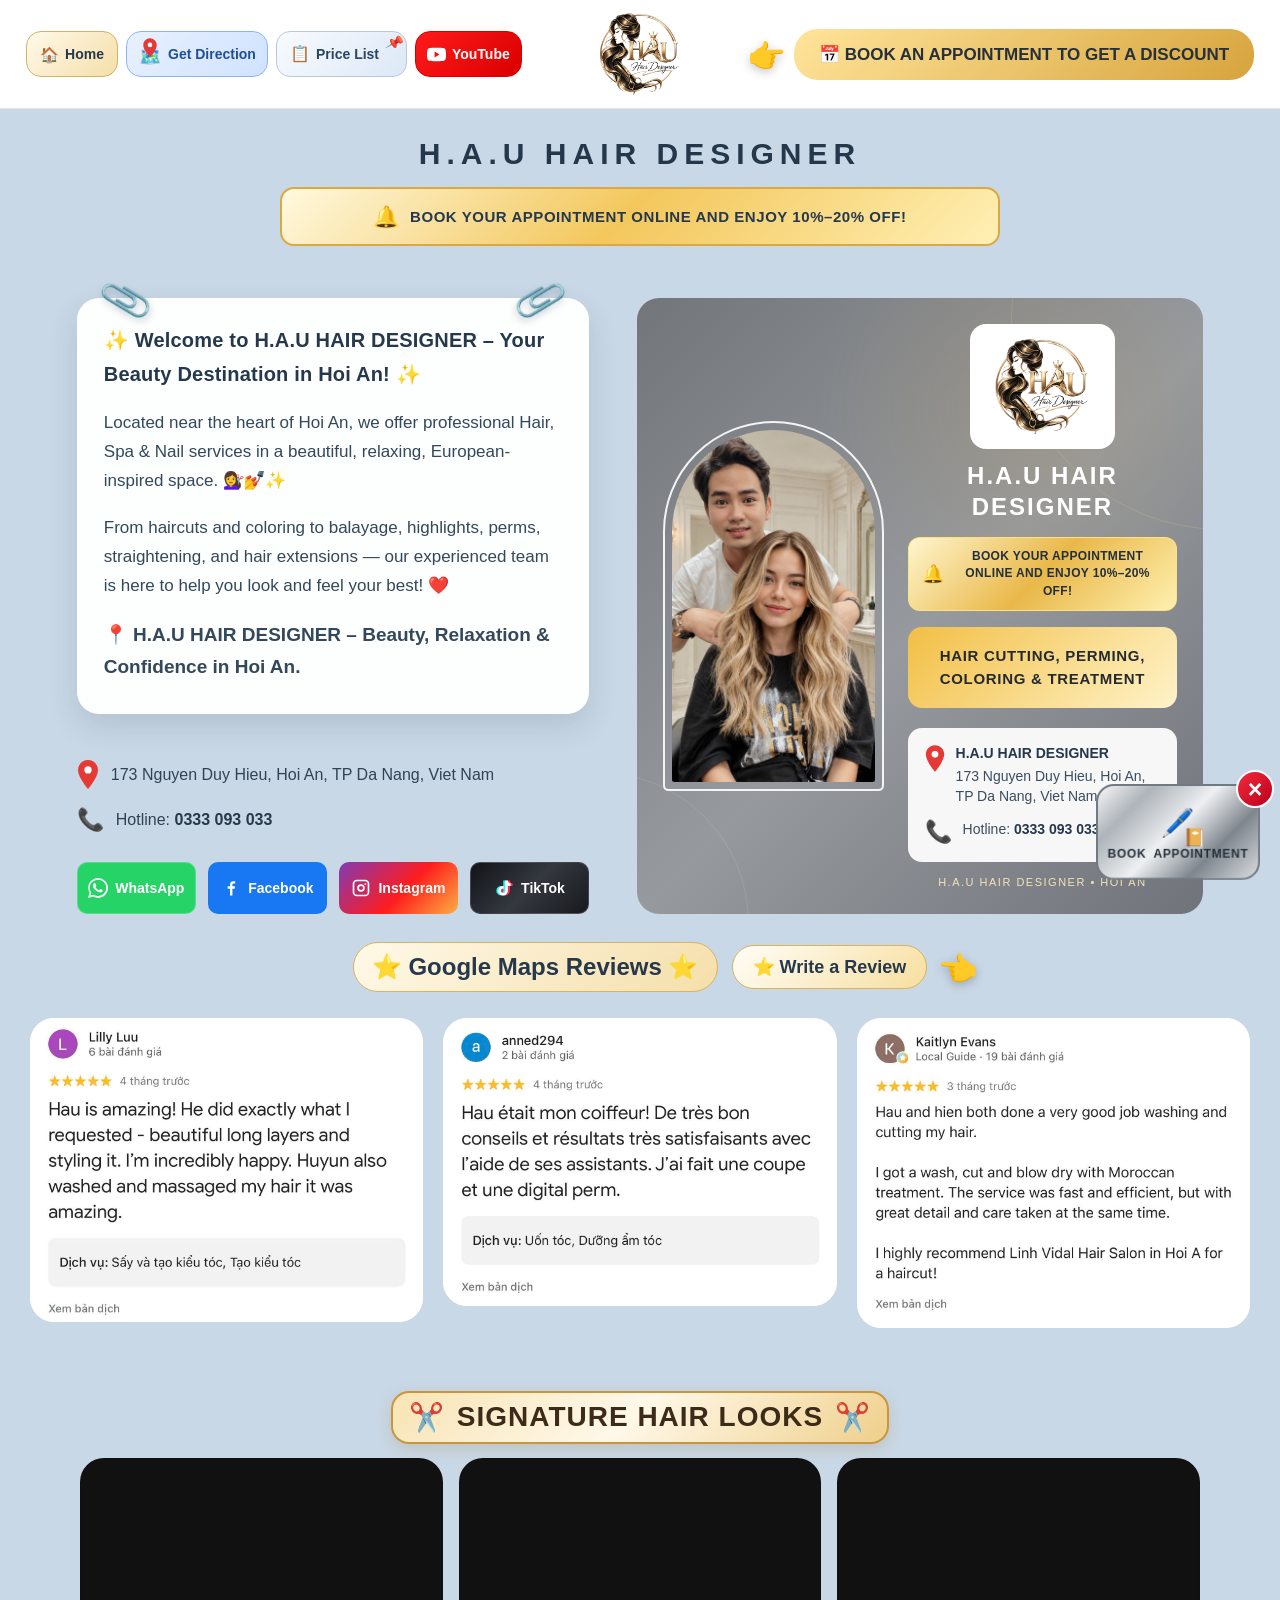
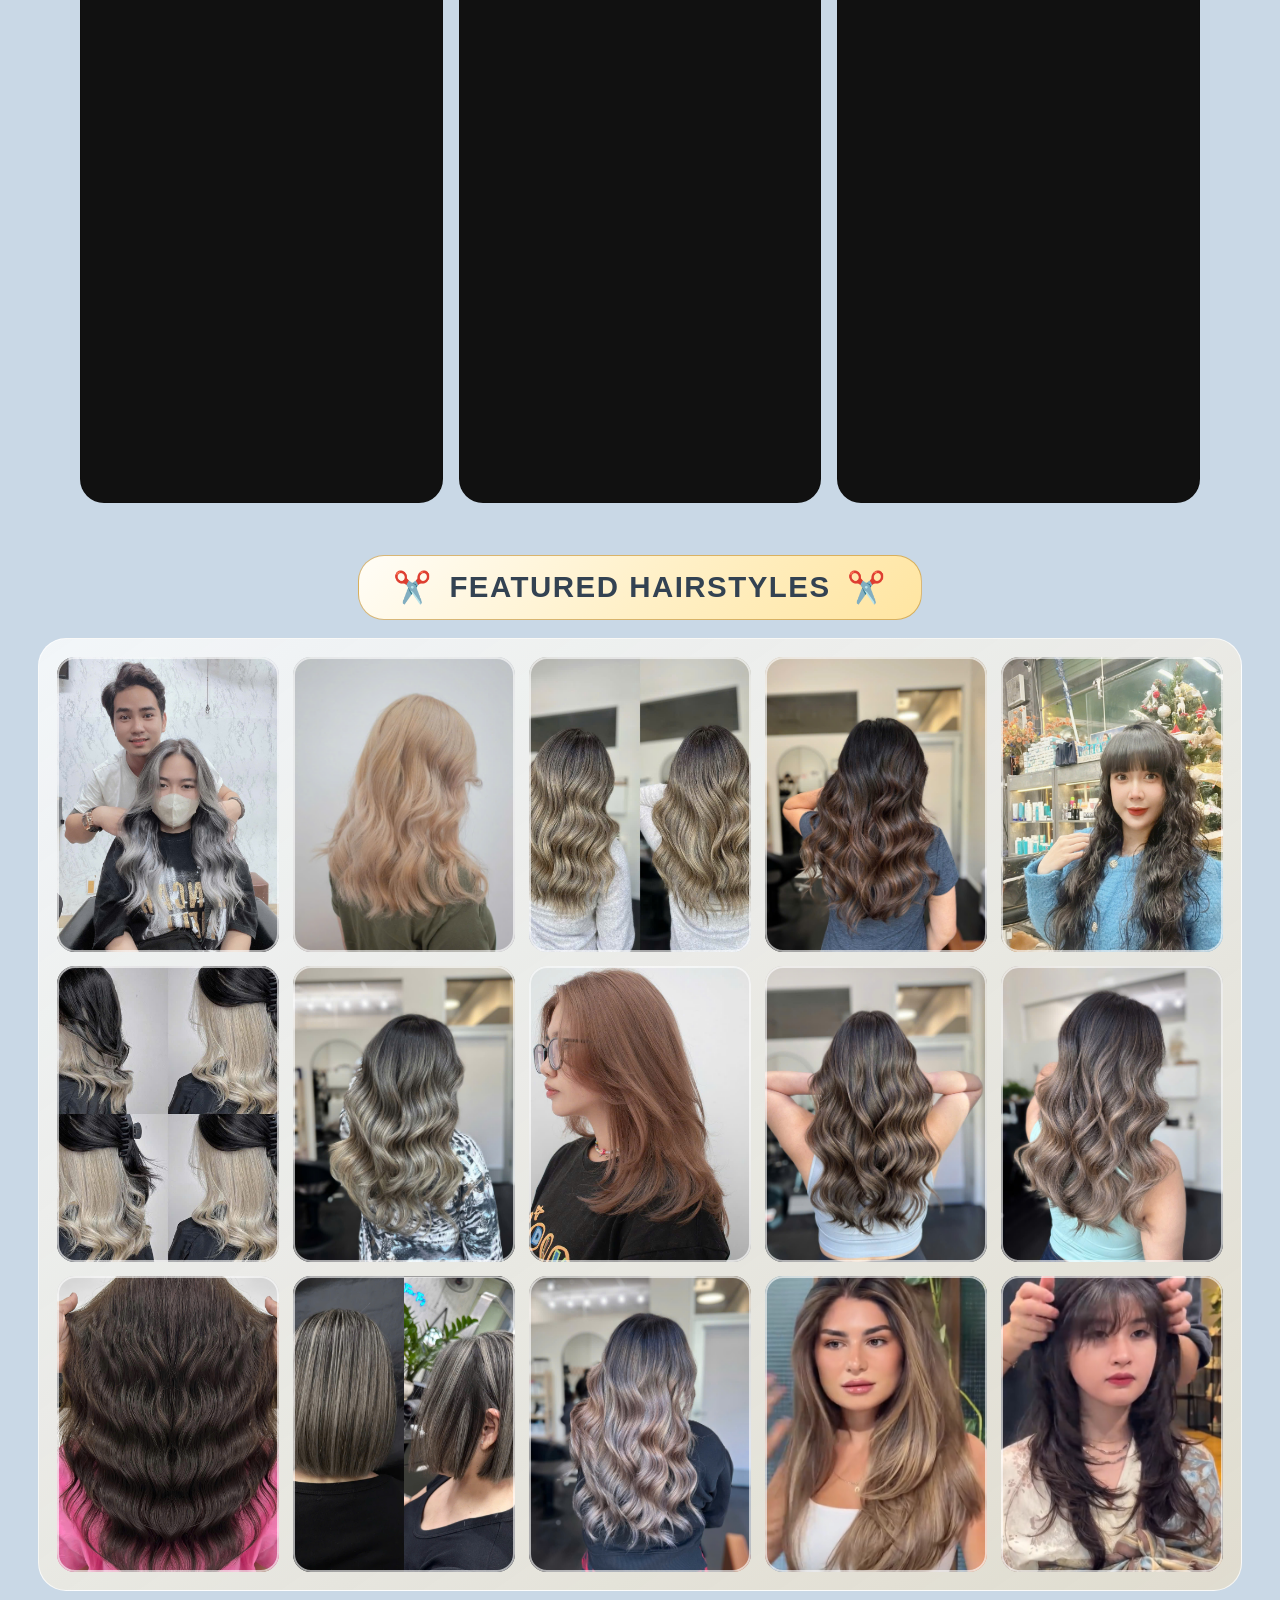
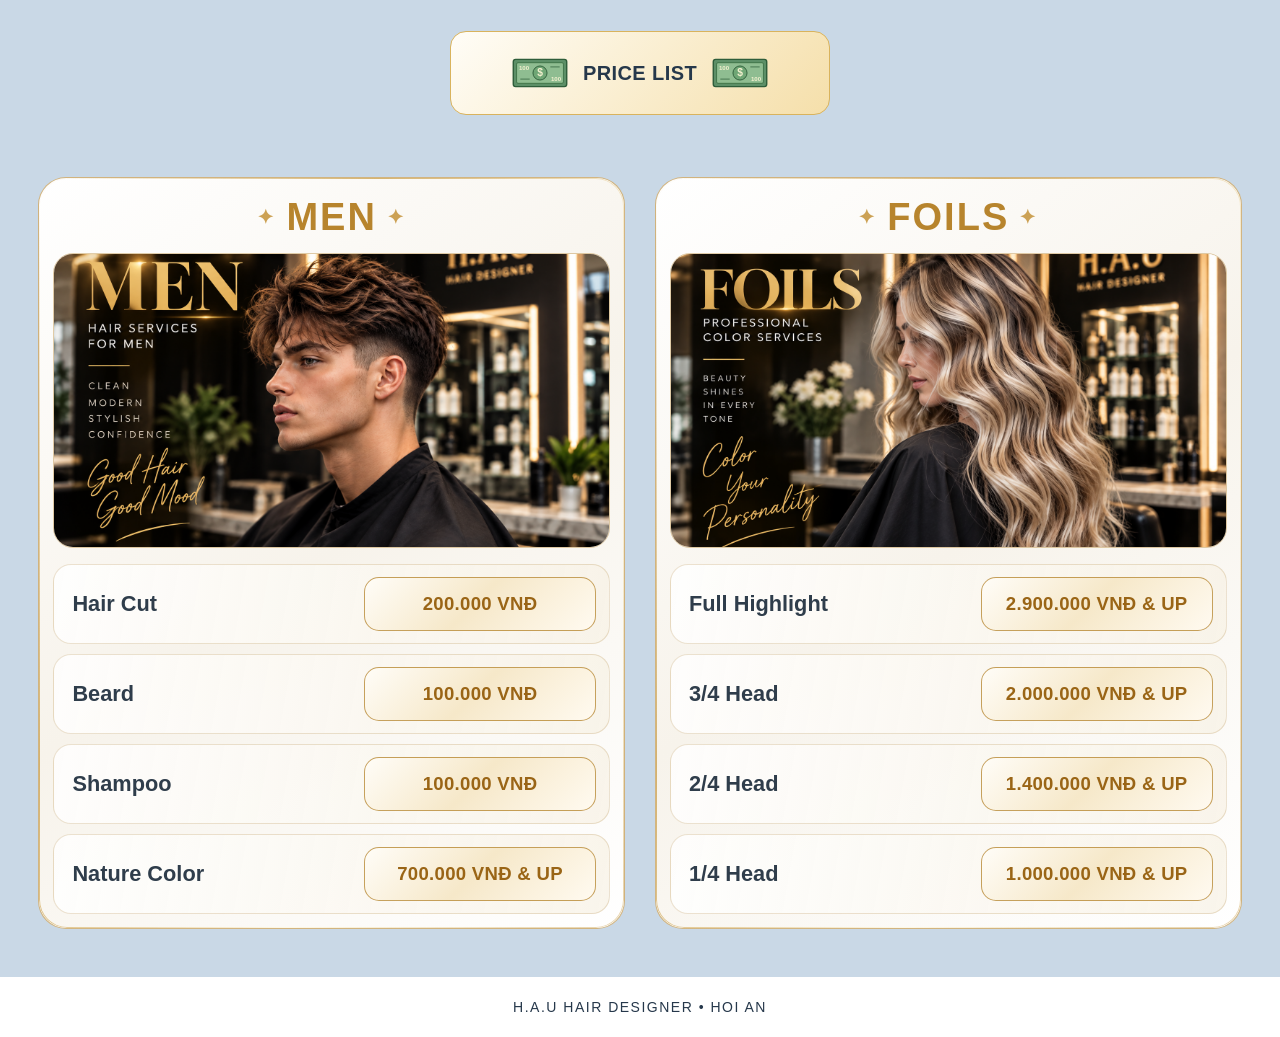
==== index.html @ 76204f80 "Update index.html" ====
<!DOCTYPE html>
<html lang="en">
<head>
<meta charset="UTF-8">
<meta name="viewport" content="width=device-width, initial-scale=1.0">

<title>H.A.U HAIR DESIGNER | Hoi An</title>

<!-- Browser tab logo / favicon -->
<link rel="icon" type="image/png" href="LOGO%20HAU%20HAIR%20DEESIGNER.png">
<link rel="shortcut icon" type="image/png" href="LOGO%20HAU%20HAIR%20DEESIGNER.png">
<link rel="apple-touch-icon" href="LOGO%20HAU%20HAIR%20DEESIGNER.png">
<!-- Always open the website at the top after refresh so the navigation menu is visible -->
<script>
(function(){
    if ('scrollRestoration' in history) {
        history.scrollRestoration = 'manual';
    }

    function goToTop(){
        window.scrollTo({ top: 0, left: 0, behavior: 'auto' });
    }

    // Run immediately and again after the browser finishes restoring the page.
    goToTop();
    window.addEventListener('DOMContentLoaded', goToTop);
    window.addEventListener('load', function(){
        goToTop();
        setTimeout(goToTop, 50);
        setTimeout(goToTop, 250);
    });
    window.addEventListener('pageshow', function(){
        goToTop();
        setTimeout(goToTop, 50);
    });
})();
</script>


<style>

/* ================= RESET ================= */

*{
    margin:0;
    padding:0;
    box-sizing:border-box;
}

html{
    scroll-behavior:smooth;
}

body{
    font-family:Arial,Helvetica,sans-serif;
    color:#26384b;
    background:#c9d8e6;
    overflow-x:hidden;
}

img{
    max-width:100%;
}


/* ================= HEADER ================= */

header{
    width:100%;
    background:#fff;
    border-bottom:1px solid #e4e4e4;

    /* Keep the white navigation bar visible while the page content scrolls */
    position:sticky;
    top:0;
    z-index:5000;
    box-shadow:0 4px 16px rgba(38,56,75,.10);
}

.navbar{
    width:min(1280px,100%);
    min-height:88px;
    margin:auto;

    display:grid;
    grid-template-columns:1fr auto 1fr;

    align-items:center;

    padding:10px 32px;
    gap:20px;
}

.nav-left{
    display:flex;
    align-items:center;
    gap:42px;
}

.nav-left a{
    text-decoration:none;
    color:#202b38;

    font-size:16px;
    font-weight:700;

    white-space:nowrap;
    transition:.25s;
}

.nav-left a:hover{
    color:#c99b38;
}

/* Home is highlighted as a refined rounded navigation button */
.nav-left .home-link{
    display:inline-flex;
    align-items:center;
    justify-content:center;
    gap:7px;
    padding:0 20px;
    border:1px solid #d5b166;
    border-radius:999px;
    background:linear-gradient(135deg,#fff9e9,#f5dfaa);
    color:#26384b;
    box-shadow:0 5px 14px rgba(184,137,45,.16);
}

.nav-left .home-link::before{
    content:"🏠";
    font-size:16px;
    line-height:1;
}

.nav-left .home-link:hover{
    color:#26384b;
    background:linear-gradient(135deg,#ffe9ad,#d8a943);
    transform:translateY(-1px);
    box-shadow:0 8px 18px rgba(184,137,45,.25);
}

/* Keep Home and Get Direction exactly the same height */
.nav-left .home-link,
.nav-left .direction-link{
    height:56px;
}

/* Framed Google Maps direction button */
.nav-left .direction-link{
    display:inline-flex;
    align-items:center;
    justify-content:center;
    gap:7px;
    padding:0 18px;
    border:1px solid #8ab4f8;
    border-radius:999px;
    /* Colored background inside the Get Direction button */
    background:linear-gradient(135deg,#e8f1ff,#cfe2ff);
    color:#1f4f96;
    box-shadow:0 5px 14px rgba(66,133,244,.14);
}

/* Google Maps icon: red location pin positioned above the map */
.nav-left .direction-link::before{
    display:none;
}

.nav-left .direction-link .direction-icon{
    position:relative;
    width:24px;
    height:24px;
    flex:0 0 24px;
    display:inline-flex;
    align-items:flex-end;
    justify-content:center;
    line-height:1;
}

.nav-left .direction-link .direction-map{
    font-size:18px;
    line-height:1;
}

.nav-left .direction-link .direction-pin{
    position:absolute;
    top:-4px;
    left:50%;
    transform:translateX(-50%);
    width:14px;
    height:19px;
    line-height:1;
    z-index:2;
    display:block;
}

/* Keep the red location pin visible on hover */
.nav-left .direction-link:hover .direction-pin{
    filter:none;
}

.nav-left .direction-link .direction-pin svg{
    width:100%;
    height:100%;
    display:block;
}

.nav-left .direction-link:hover{
    color:#ffffff;
    background:linear-gradient(135deg,#4285f4,#1a73e8);
    border-color:#1a73e8;
    transform:translateY(-1px);
    box-shadow:0 8px 18px rgba(66,133,244,.22);
}


/* ================= LOGO HEADER ================= */

.logo{
    display:flex;
    align-items:center;
    justify-content:center;
}

.logo img{
    width:78px;
    height:68px;

    object-fit:contain;
    display:block;
}

.nav-right{
    display:flex;
    justify-content:flex-end;
}

.book-btn{
    position:relative;
    background:linear-gradient(135deg,#ffe49a,#d7a43d);
    color:#26303b;
    text-decoration:none;
    padding:16px 26px;
    border-radius:7px;
    font-size:17px;
    font-weight:700;
    box-shadow:0 7px 20px rgba(183,130,32,.18);
    transition:.25s;
    white-space:nowrap;

    /* Hiệu ứng nháy nhẹ để khách dễ chú ý */
    animation:appointmentPulse 1.35s ease-in-out infinite;
}

/* Bàn tay nằm bên trái và chỉ sang phải vào nút */
.book-btn::after{
    content:"👉";
    position:absolute;
    left:-46px;
    top:50%;
    transform:translateY(-50%);
    font-size:30px;
    line-height:1;
    pointer-events:none;
    filter:drop-shadow(0 3px 5px rgba(0,0,0,.22));
    animation:appointmentHand 0.8s ease-in-out infinite alternate;
}

@keyframes appointmentPulse{
    0%,100%{
        transform:scale(1);
        box-shadow:0 7px 20px rgba(183,130,32,.22);
    }
    50%{
        transform:scale(1.045);
        box-shadow:0 0 0 7px rgba(255,211,110,.20),0 10px 28px rgba(183,130,32,.38);
    }
}

@keyframes appointmentHand{
    0%{
        transform:translate(-5px,-50%) scale(1);
        opacity:.72;
    }
    100%{
        transform:translate(8px,-50%) scale(1.13);
        opacity:1;
    }
}

.book-btn:hover{
    animation:none;
    transform:translateY(-2px) scale(1.03);
    box-shadow:0 10px 24px rgba(183,130,32,.35);
}

/* Mobile: vẫn giữ hiệu ứng nháy và bàn tay chỉ liên tục */
@media(max-width:650px){
    .book-btn{
        animation:appointmentPulse 1.35s ease-in-out infinite;
    }

    .book-btn::after{
        left:-34px;
        font-size:25px;
        animation:appointmentHand 0.8s ease-in-out infinite alternate;
    }
}

@media(prefers-reduced-motion:reduce){
    .book-btn,.book-btn::after{animation:none}
}


/* ================= TITANIUM FLOATING BOOK APPOINTMENT ================= */
.floating-book-wrap{
    position:fixed;
    right:20px;
    bottom:20px;
    z-index:9999;
    width:164px;
    height:96px;
    animation:floatingEntrance .45s ease-out;
}

/* Khung titan sang trọng */
.floating-book-btn{
    position:relative;
    width:164px;
    height:96px;
    display:flex;
    flex-direction:column;
    align-items:center;
    justify-content:center;
    gap:5px;
    padding:8px 14px;
    background:linear-gradient(135deg,#f8f8f8 0%,#aeb4ba 22%,#eef0f2 48%,#7f878e 72%,#d9dde0 100%);
    color:#26313b;
    text-decoration:none;
    border:2px solid #717a82;
    border-radius:18px;
    font-weight:800;
    box-shadow:
        0 7px 18px rgba(28,35,42,.25),
        inset 0 1px 1px rgba(255,255,255,.9),
        inset 0 -1px 1px rgba(57,64,70,.35);
    overflow:hidden;
    animation:titanPulse .62s ease-in-out infinite;
    transition:transform .2s ease,box-shadow .2s ease;
}

/* Ánh kim loại chạy nhanh */
.floating-book-btn::before{
    content:'';
    position:absolute;
    inset:0;
    background:linear-gradient(115deg,transparent 30%,rgba(255,255,255,.65) 48%,transparent 66%);
    transform:translateX(-120%);
    animation:titanShine 1.25s ease-in-out infinite;
}

.floating-book-btn:hover{
    transform:translateY(-3px);
    animation-play-state:paused;
    box-shadow:0 11px 25px rgba(28,35,42,.32),inset 0 1px 1px rgba(255,255,255,.95);
}

.booking-icon{
    position:relative;
    z-index:1;
    width:auto;
    height:38px;
    display:flex;
    align-items:center;
    justify-content:center;
    font-size:27px;
    line-height:1;
    filter:drop-shadow(0 1px 0 rgba(255,255,255,.8));
}
.booking-icon .notebook{
    position:absolute;
    right:-10px;
    bottom:-4px;
    font-size:18px;
}

.booking-text{
    position:relative;
    z-index:1;
    display:flex;
    flex-direction:row;
    align-items:center;
    justify-content:center;
    gap:7px;
    line-height:1;
    white-space:nowrap;
}
.book-word,
.appointment-word{
    margin:0;
    font-size:12px;
    letter-spacing:.7px;
    font-weight:800;
    text-transform:uppercase;
    opacity:1;
}

/* Nút X */
.floating-close{
    position:absolute;
    top:-14px;
    right:-14px;
    z-index:10;
    width:38px;
    height:38px;
    padding:0;
    border:2px solid #ffffff;
    border-radius:50%;
    background:linear-gradient(135deg,#f52b3d,#b9001b);
    color:#ffffff;
    font-size:25px;
    line-height:34px;
    font-weight:800;
    text-align:center;
    cursor:pointer;
    box-shadow:0 6px 16px rgba(145,0,22,.35);
    transition:transform .2s ease,box-shadow .2s ease,filter .2s ease;
}
.floating-close:hover{
    transform:scale(1.12) rotate(90deg);
    background:linear-gradient(135deg,#ff4052,#d00022);
    color:#fff;
    box-shadow:0 8px 20px rgba(145,0,22,.45);
}

@keyframes titanPulse{
    0%,100%{transform:scale(1);filter:brightness(1);box-shadow:0 7px 18px rgba(28,35,42,.25),inset 0 1px 1px rgba(255,255,255,.9),inset 0 -1px 1px rgba(57,64,70,.35)}
    50%{transform:scale(1.025);filter:brightness(1.1);box-shadow:0 9px 24px rgba(28,35,42,.34),0 0 0 4px rgba(145,153,160,.18),inset 0 1px 1px rgba(255,255,255,1)}
}
@keyframes titanShine{0%,35%{transform:translateX(-120%)}70%,100%{transform:translateX(120%)}}
@keyframes floatingEntrance{from{opacity:0;transform:translateY(18px)}to{opacity:1;transform:translateY(0)}}

@media(max-width:650px){
    .floating-book-wrap{right:12px;bottom:14px;width:148px;height:88px}
    .floating-book-btn{
        width:148px;
        height:88px;
        border-radius:16px;
        padding:7px 10px;
        gap:4px;
    }
    .booking-icon{font-size:24px;width:auto;height:33px}
    .booking-icon .notebook{font-size:16px}
    .booking-text{gap:5px}
    .book-word,.appointment-word{font-size:10px;letter-spacing:.45px}
    .floating-close{top:-12px;right:-12px;width:38px;height:38px;font-size:25px;line-height:34px;border-width:2px}
}

@media(prefers-reduced-motion:reduce){.floating-book-wrap,.floating-book-btn,.floating-book-btn::before{animation:none}}

/* ================= TITLE ================= */

.top-title{
    text-align:center;

    padding:28px 20px 18px;

    background:#c9d8e6;
}

.top-title h1{
    font-size:30px;
    letter-spacing:6px;

    color:#25374a;

    font-weight:800;
}


/* ================= MAIN ================= */

.main{
    width:min(1400px,100%);
    margin:auto;

    background:#c9d8e6;

    padding:34px 6% 55px;

    display:grid;

    grid-template-columns:minmax(0,.95fr) minmax(500px,1.05fr);

    gap:48px;

    align-items:center;
}


/* ================= LEFT SIDE ================= */

.welcome-message{
    width:100%;
    padding:22px 24px;
    margin-bottom:22px;
    border:1px solid rgba(255,255,255,.35);
    border-radius:14px;
    background:rgba(255,255,255,.10);
    box-shadow:0 8px 24px rgba(0,0,0,.08);
}

.welcome-message p{
    margin:0 0 18px;
    line-height:1.55;
}

.welcome-message p:last-child{
    margin-bottom:0;
}

.welcome-message .welcome-title{
    font-size:20px;
    font-weight:700;
    letter-spacing:.2px;
}

.welcome-message .tagline{
    font-weight:600;
}

@media(max-width:768px){
    .welcome-message{
        padding:16px;
        margin-bottom:16px;
        border-radius:12px;
    }

    .welcome-message .welcome-title{
        font-size:17px;
    }
}

.intro h2{
    font-size:32px;

    line-height:1.28;

    letter-spacing:1px;

    color:#26384b;

    margin-bottom:22px;

    font-weight:800;
}

.intro p{
    font-size:17px;

    line-height:1.7;

    margin-bottom:18px;

    color:#34485b;
}

.intro strong{
    color:#26384b;
}

.tagline{
    font-size:19px!important;

    font-weight:bold;

    margin-top:22px;
}


/* ================= CONTACT ================= */

.contact-list{
    margin-top:24px;

    display:flex;

    flex-direction:column;

    gap:14px;
}

.contact-item{
    display:flex;

    align-items:center;

    gap:12px;

    font-size:16px;

    line-height:1.5;

    color:#304355;
}

.map-icon{
    width:22px;
    height:29px;

    flex-shrink:0;
}


/* ================= SOCIAL BUTTONS ================= */
.social-links{
    margin-top:26px;
    display:grid;
    grid-template-columns:repeat(4,minmax(0,1fr));
    gap:12px;
    width:100%;
}

.social-btn{
    min-width:0;
    min-height:52px;
    display:flex;
    align-items:center;
    justify-content:center;
    gap:7px;
    padding:10px 8px;
    border-radius:10px;
    text-decoration:none;
    color:#fff;
    font-size:14px;
    font-weight:700;
    white-space:nowrap;
    box-shadow:0 7px 16px rgba(38,56,75,.14);
    transition:transform .22s, box-shadow .22s, filter .22s;
}

.social-btn:hover{
    transform:translateY(-3px);
    box-shadow:0 11px 22px rgba(38,56,75,.22);
    filter:brightness(1.04);
}

.social-btn svg{
    width:20px;
    height:20px;
    flex:0 0 auto;
    fill:currentColor;
}

.whatsapp-btn{
    background:#25D366;
    border:1px solid rgba(255,255,255,.22);
}

.facebook-btn{ background:#1877f2; }

.instagram-btn{
    background:linear-gradient(135deg,#833ab4,#fd1d1d 55%,#fcb045);
}

.tiktok-btn{
    background:linear-gradient(135deg,#111318,#34383f 50%,#17191d);
    border:1px solid rgba(255,255,255,.16);
    box-shadow:inset 0 1px 0 rgba(255,255,255,.14), 0 7px 16px rgba(38,56,75,.14);
}

.tiktok-btn svg{
    color:#ffffff;
    filter:drop-shadow(-2px 0 #25f4ee) drop-shadow(2px 0 #fe2c55);
}

@media(max-width:650px){
    .social-links{
        gap:8px;
        margin-top:22px;
    }

    .social-btn{
        min-height:48px;
        padding:8px 5px;
        gap:5px;
        font-size:12px;
    }

    .social-btn svg{
        width:18px;
        height:18px;
    }
}

@media(max-width:390px){
    .social-links{
        grid-template-columns:repeat(4,minmax(0,1fr));
        gap:5px;
    }

    .social-btn{
        min-height:46px;
        padding:7px 2px;
        gap:3px;
        font-size:10px;
    }

    .social-btn svg{
        width:16px;
        height:16px;
    }
}


/* ================= SALON CARD ================= */

.salon-card{
    position:relative;

    min-height:455px;

    overflow:hidden;

    border-radius:22px;

    padding:26px;

    /* NỀN XÁM SANG TRỌNG */

    background:
        radial-gradient(
            circle at 70% 18%,
            rgba(190,150,80,.20),
            transparent 34%
        ),

        linear-gradient(
            135deg,
            #72767b,
            #969a9f 52%,
            #70747a
        );

    box-shadow:
        0 20px 45px rgba(30,45,60,.28);
}


/* VÒNG TRANG TRÍ */

.salon-card::before{
    content:"";

    position:absolute;

    width:420px;
    height:420px;

    border-radius:50%;

    border:1px solid rgba(255,215,140,.16);

    right:-230px;
    top:-190px;
}

.salon-card::after{
    content:"";

    position:absolute;

    width:300px;
    height:300px;

    border-radius:50%;

    border:1px solid rgba(255,255,255,.10);

    left:-190px;
    bottom:-160px;
}


/* ================= CARD CONTENT ================= */

.card-content{
    position:relative;

    z-index:2;

    display:grid;

    grid-template-columns:minmax(220px,.9fr) minmax(230px,1.1fr);

    gap:24px;

    min-height:400px;

    align-items:center;
}


/* ================= PHOTO ================= */

.photo-area{
    display:flex;

    justify-content:center;

    align-items:center;
}

.photo-frame{
    position:relative;

    width:100%;

    max-width:255px;

    height:370px;

    padding:7px;

    border:2px solid rgba(255,255,255,.9);

    border-radius:140px 140px 7px 7px;

    overflow:hidden;

    box-shadow:
        0 8px 28px rgba(0,0,0,.45);
}

.photo-frame img{
    width:100%;
    height:100%;

    object-fit:cover;

    object-position:center;

    border-radius:132px 132px 3px 3px;

    display:block;
}


/* ================= RIGHT INFORMATION ================= */

.salon-info{
    color:#fff;

    text-align:center;

    display:flex;

    flex-direction:column;

    align-items:center;

    justify-content:center;
}


/* ================= LOGO KHUNG TRẮNG ================= */

.logo-box{
    width:145px;
    height:125px;

    background:#ffffff;

    border-radius:16px;

    display:flex;

    align-items:center;

    justify-content:center;

    padding:10px;

    margin-bottom:12px;

    box-shadow:
        0 8px 25px rgba(0,0,0,.20);

    border:1px solid rgba(255,255,255,.9);
}

.card-logo{
    width:100%;
    height:100%;

    object-fit:contain;

    display:block;
}


/* ================= CARD TITLE ================= */

.salon-info h2{

    /* ĐÃ GIẢM CỠ CHỮ */

    font-size:24px;

    letter-spacing:2px;

    line-height:1.28;

    color:#ffffff;

    margin-bottom:18px;

    font-weight:800;
}


/* ================= SERVICES ================= */

.services{
    width:100%;

    max-width:290px;

    background:
        linear-gradient(
            135deg,
            #f2bf45,
            #fff3c9
        );

    padding:17px 18px;

    margin-bottom:20px;

    box-shadow:
        0 7px 24px rgba(212,162,54,.28);

    border-radius:14px;
}

.services p{
    font-size:15px;

    line-height:1.55;

    letter-spacing:.7px;

    font-weight:800;

    color:#242a30;
}


/* ================= INFO BOX ================= */

.info-box{
    width:100%;

    max-width:310px;

    background:#f7f7f8;

    padding:17px;

    text-align:left;

    box-shadow:
        0 8px 22px rgba(0,0,0,.22);

    border-radius:14px;
}

.info-row{
    display:flex;

    align-items:flex-start;

    gap:11px;

    margin-bottom:13px;
}

.info-row:last-child{
    margin-bottom:0;
}

.info-icon{
    width:20px;
    height:27px;

    flex-shrink:0;
}

.info-text strong{
    display:block;

    font-size:14px;

    margin-bottom:5px;

    color:#26384b;
}

.info-text span{
    font-size:14px;

    line-height:1.45;

    color:#3a4d5f;
}

.website-name{
    margin-top:14px;

    color:#f3e3b8;

    font-size:11px;

    letter-spacing:1.5px;
}


/* ================= FOOTER ================= */

footer{
    background:#fff;

    padding:22px 20px;

    text-align:center;

    color:#26384b;

    font-size:14px;

    letter-spacing:1.5px;
}


/* Keep the sticky navigation comfortable on phones and tablets */
@media(max-width:650px){
    .nav-left .home-link,
    .nav-left .direction-link{
        height:48px;
        padding:0 13px;
        border-radius:14px;
    }

    .nav-left .home-link::before{
        font-size:15px;
    }

    .nav-left .direction-link .direction-icon{
        width:22px;
        height:22px;
        flex-basis:22px;
    }

    .nav-left .direction-link .direction-map{
        font-size:17px;
    }

    .nav-left .direction-link .direction-pin{
        width:13px;
        height:18px;
        top:-3px;
    }
}

/* ================= TABLET ================= */

@media(max-width:1150px){

    .navbar{
        padding:10px 24px;
    }

    .nav-left{
        gap:25px;
    }

    .main{
        grid-template-columns:
        minmax(0,1fr)
        minmax(420px,1fr);

        gap:32px;

        padding-left:4%;
        padding-right:4%;
    }

    .intro h2{
        font-size:29px;
    }

    .intro p{
        font-size:16px;
    }

    .salon-card{
        padding:22px;
    }

    .card-content{
        gap:18px;
    }

    .photo-frame{
        max-width:235px;
        height:345px;
    }

    .logo-box{
        width:135px;
        height:115px;
    }

    .salon-info h2{
        font-size:22px;
    }
}


/* ================= SMALL TABLET ================= */

@media(max-width:900px){

    .navbar{
        grid-template-columns:1fr auto;

        min-height:auto;

        padding:12px 20px;
    }

    .logo{
        grid-column:1/3;
        grid-row:1;
    }

    .nav-left{
        grid-column:1;
        grid-row:2;

        gap:20px;
    }

    .nav-right{
        grid-column:2;
        grid-row:2;
    }

    .book-btn{
        padding:13px 18px;
        font-size:15px;
    }

    .main{
        grid-template-columns:1fr;

        gap:32px;

        padding:28px 5% 45px;
    }

    .intro{
        text-align:center;
    }

    .contact-list{
        align-items:center;
    }

    .salon-card{
        width:min(680px,100%);
        margin:auto;
    }

    .card-content{
        grid-template-columns:1fr 1fr;

        gap:25px;
    }
}


/* ================= MOBILE ================= */

@media(max-width:650px){

    .navbar{
        display:flex;

        flex-direction:column;

        gap:10px;

        padding:10px 14px 14px;
    }

    .logo{
        order:1;
    }

    .logo img{
        width:70px;
        height:58px;
    }

    .nav-left{
        order:2;

        width:100%;

        justify-content:center;

        gap:14px;

        flex-wrap:wrap;
    }

    .nav-left a{
        font-size:14px;
    }

    .nav-right{
        order:3;

        width:100%;

        justify-content:center;
    }

    .book-btn{
        width:min(280px,100%);

        text-align:center;

        padding:13px 16px;
    }


    .top-title{
        padding:22px 15px 15px;
    }

    .top-title h1{
        font-size:23px;

        letter-spacing:3px;
    }


    .main{
        padding:24px 16px 38px;

        gap:26px;
    }


    .intro h2{
        font-size:25px;

        line-height:1.25;

        margin-bottom:18px;
    }

    .intro p{
        font-size:16px;

        line-height:1.65;

        margin-bottom:16px;
    }

    .tagline{
        font-size:18px!important;
    }


    .contact-list{
        align-items:stretch;
    }

    .contact-item{
        align-items:flex-start;

        text-align:left;

        font-size:15px;
    }

    .map-icon{
        width:20px;
        height:27px;
    }


    .salon-card{
        min-height:auto;

        border-radius:18px;

        padding:22px 14px;
    }

    .card-content{
        grid-template-columns:1fr;

        gap:22px;
    }


    .photo-frame{
        max-width:245px;

        height:355px;
    }


    /* LOGO MOBILE */

    .logo-box{
        width:135px;
        height:115px;

        border-radius:14px;

        padding:8px;

        margin-bottom:10px;
    }


    /* CHỮ NHỎ HƠN TRÊN MOBILE */

    .salon-info h2{
        font-size:21px;

        letter-spacing:2px;

        margin-bottom:16px;
    }


    .services{
        max-width:290px;

        padding:16px;

        margin-bottom:18px;
    }

    .services p{
        font-size:15px;
    }

    .info-box{
        max-width:310px;

        padding:16px;
    }

    .website-name{
        font-size:11px;
    }

    footer{
        font-size:13px;

        padding:18px 12px;
    }
}


/* ================= VERY SMALL MOBILE ================= */

@media(max-width:390px){

    .nav-left{
        gap:10px;
    }

    .nav-left a{
        font-size:13px;
    }

    .top-title h1{
        font-size:22px;
    }

    .intro h2{
        font-size:25px;
    }

    .photo-frame{
        max-width:220px;

        height:325px;
    }

    .logo-box{
        width:125px;
        height:108px;
    }

    .salon-info h2{
        font-size:19px;
    }
}



/* ================= PREMIUM BOOKING MODAL ================= */
.booking-modal{
    position:fixed;
    inset:0;
    z-index:99999;
    display:none;
    align-items:center;
    justify-content:center;
    padding:24px;
    background:rgba(12,18,24,.62);
    backdrop-filter:blur(7px);
    -webkit-backdrop-filter:blur(7px);
}
.booking-modal.active{display:flex;animation:bookingFade .22s ease-out}
@keyframes bookingFade{from{opacity:0}to{opacity:1}}
.booking-dialog{
    width:min(760px,100%);
    max-height:min(90vh,820px);
    overflow:auto;
    position:relative;
    padding:34px;
    border-radius:28px;
    background:linear-gradient(145deg,#ffffff,#f4f6f8);
    border:1px solid rgba(188,139,67,.58);
    box-shadow:0 28px 80px rgba(0,0,0,.38), inset 0 1px 0 rgba(255,255,255,.9);
}
.booking-dialog::-webkit-scrollbar{width:7px}
.booking-dialog::-webkit-scrollbar-thumb{background:#c99845;border-radius:20px}
.booking-close{
    position:absolute;top:16px;right:16px;width:36px;height:36px;border-radius:50%;
    border:1px solid #b8c0c8;background:#fff;color:#27333e;font-size:25px;line-height:32px;
    cursor:pointer;transition:.2s ease;box-shadow:0 5px 16px rgba(0,0,0,.1);
}
.booking-close:hover{transform:rotate(90deg);background:#29343d;color:#fff}
.booking-head{text-align:center;margin:0 42px 26px}
.booking-head h2{margin:0;color:#263746;font-size:27px;letter-spacing:.8px}
.booking-head p{margin:8px 0 0;color:#6d7780;font-size:15px}
.booking-form{display:grid;grid-template-columns:1fr 1fr;gap:18px 22px}
.booking-field{display:flex;flex-direction:column;gap:8px}
.booking-field.full{grid-column:1/-1}
.booking-field label{font-size:15px;font-weight:700;color:#2d3c49}
.booking-field input,.booking-field select{
    width:100%;height:58px;box-sizing:border-box;padding:0 17px;border-radius:16px;
    border:1.5px solid #d8b06b;background:rgba(255,255,255,.78);color:#263746;
    font-size:16px;outline:none;transition:.2s ease;
}
.booking-field input:focus,.booking-field select:focus{
    border-color:#c48a2b;box-shadow:0 0 0 4px rgba(204,151,61,.14);background:#fff;
}
.booking-submit{grid-column:1/-1;margin-top:6px;height:62px;border:0;border-radius:17px;cursor:pointer;
    color:#fff;font-size:18px;font-weight:800;letter-spacing:.3px;
    background:linear-gradient(135deg,#d09a3b,#efc469,#bd8126);
    box-shadow:0 12px 26px rgba(190,129,38,.28);transition:.2s ease;
}
.booking-submit:hover{transform:translateY(-2px);box-shadow:0 17px 30px rgba(190,129,38,.36)}
.booking-submit:active{transform:translateY(0)}
.booking-note{grid-column:1/-1;text-align:center;margin:0;color:#7a838b;font-size:12px}
.booking-success{display:none;grid-column:1/-1;text-align:center;padding:18px;border-radius:16px;background:#edf8f0;border:1px solid #b9dec3;color:#27633b;font-weight:700}
.booking-success.show{display:block}
.booking-success.error{background:#fff0f0;border-color:#efb4b4;color:#b42318}
body.booking-open{overflow:hidden}
@media(max-width:620px){
    /* MOBILE BOOKING: every field has exactly the same usable width */
    .booking-modal{
        padding:12px;
        align-items:flex-start;
        overflow-y:auto;
        -webkit-overflow-scrolling:touch;
    }

    .booking-dialog{
        width:calc(100vw - 24px);
        max-width:calc(100vw - 24px);
        max-height:calc(100dvh - 24px);
        margin:auto;
        padding:28px 18px 22px;
        border-radius:25px;
        overflow-x:hidden;
        overflow-y:auto;
    }

    .booking-head{margin:4px 38px 22px}
    .booking-head h2{font-size:22px}

    .booking-form{
        width:100%;
        min-width:0;
        grid-template-columns:minmax(0,1fr);
        gap:14px;
    }

    .booking-field,
    .booking-field.full{
        width:100%;
        min-width:0;
        grid-column:1 / -1;
    }

    .booking-field input,
    .booking-field select{
        display:block;
        width:100%;
        min-width:0;
        max-width:100%;
        height:55px;
        border-radius:14px;
    }

    .booking-submit,
    .booking-note,
    .booking-success{
        grid-column:1 / -1;
        width:100%;
        min-width:0;
    }

    .booking-submit{height:58px;font-size:17px}
}


/* ================= FINAL MOBILE BOOKING WIDTH FIX ================= */
.booking-form,
.booking-field{
    min-width:0;
}
.booking-field input,
.booking-field select{
    width:100%;
    max-width:100%;
}
@media(max-width:620px){
    .booking-field,
    .booking-field.full,
    .booking-field input,
    .booking-field select{
        width:100% !important;
        max-width:100% !important;
        min-width:0 !important;
    }
}

</style>

<style id="floating-book-final-adjust">
/* FINAL FLOATING BOOK BUTTON ADJUSTMENT */
.floating-booking,
.floating-book,
.floating-appointment,
#floatingBooking,
#floating-booking{
    box-sizing:border-box;
}

/* Keep the icons clearly above the text and make the whole button more balanced */
.floating-booking .floating-icons,
.floating-book .floating-icons,
.floating-appointment .floating-icons,
#floatingBooking .floating-icons,
#floating-booking .floating-icons{
    position:relative;
    display:flex;
    align-items:center;
    justify-content:center;
    line-height:1;
    margin-top:-5px;
    margin-bottom:7px;
    transform:translateY(-3px);
    z-index:2;
}

.floating-booking .floating-text,
.floating-book .floating-text,
.floating-appointment .floating-text,
#floatingBooking .floating-text,
#floating-booking .floating-text{
    position:relative;
    display:block;
    line-height:1.15;
    margin:0;
    clear:both;
    z-index:1;
}

/* Responsive compact size */
@media (min-width:621px){
    .floating-booking,
    .floating-book,
    .floating-appointment,
    #floatingBooking,
    #floating-booking{
        min-width:116px;
        max-width:116px;
        padding:10px 8px 9px;
    }
}

@media (max-width:620px){
    .floating-booking,
    .floating-book,
    .floating-appointment,
    #floatingBooking,
    #floating-booking{
        min-width:104px;
        max-width:104px;
        padding:9px 6px 8px;
    }

    .floating-booking .floating-icons,
    .floating-book .floating-icons,
    .floating-appointment .floating-icons,
    #floatingBooking .floating-icons,
    #floating-booking .floating-icons{
        margin-top:-6px;
        margin-bottom:6px;
        transform:translateY(-4px);
    }
}
</style>


<style id="floating-book-targeted-adjust">
/* Keep pencil/notebook above BOOK APPOINTMENT without overlap */
.floating-booking .floating-icon,
.floating-book .floating-icon,
.floating-appointment .floating-icon{
    display:block;
    position:relative;
    top:-4px;
    margin-bottom:5px;
    line-height:1;
}

.floating-booking strong,
.floating-book strong,
.floating-appointment strong{
    display:block;
    position:relative;
    top:0;
    font-size:11px !important;
    line-height:1.2 !important;
    white-space:nowrap;
}
@media (max-width:620px){
    .floating-booking strong,
    .floating-book strong,
    .floating-appointment strong{
        font-size:10px !important;
    }
}
</style>


<style id="booking-mobile-final-fix">
/* ================= FINAL BOOKING RESPONSIVE FIX =================
   Keeps every booking field exactly the same width and prevents clipping.
*/
.booking-dialog,
.booking-form,
.booking-field,
.booking-field.full{
    box-sizing:border-box;
}
.booking-field input,
.booking-field select,
.booking-submit{
    box-sizing:border-box;
}

@media (max-width:620px){
    .booking-modal{
        width:100%;
        height:100dvh;
        min-height:100vh;
        inset:0;
        padding:
            max(10px, env(safe-area-inset-top))
            max(10px, env(safe-area-inset-right))
            max(10px, env(safe-area-inset-bottom))
            max(10px, env(safe-area-inset-left));
        align-items:flex-start;
        justify-content:center;
        overflow-y:auto;
        overflow-x:hidden;
    }

    .booking-dialog{
        width:100%;
        max-width:100%;
        min-width:0;
        height:auto;
        max-height:none;
        margin:0 auto;
        padding:24px 16px 22px;
        border-radius:24px;
        overflow:visible;
    }

    .booking-head{
        margin:2px 36px 20px;
    }

    .booking-form{
        width:100%;
        max-width:100%;
        min-width:0;
        display:grid;
        grid-template-columns:minmax(0,1fr);
        gap:14px;
    }

    .booking-field,
    .booking-field.full{
        width:100%;
        max-width:100%;
        min-width:0;
        grid-column:1 / -1;
    }

    .booking-field input,
    .booking-field select{
        display:block;
        width:100% !important;
        max-width:100% !important;
        min-width:0 !important;
        height:56px;
        margin:0;
        padding-left:16px;
        padding-right:16px;
    }

    .booking-field input[type="date"],
    .booking-field input[type="time"]{
        min-width:0;
    }

    .booking-submit,
    .booking-note,
    .booking-success{
        width:100%;
        max-width:100%;
        min-width:0;
        grid-column:1 / -1;
    }
}

@media (max-width:390px){
    .booking-modal{padding:8px;}
    .booking-dialog{padding:20px 13px 20px;border-radius:21px;}
    .booking-head{margin:2px 32px 16px;}
    .booking-head h2{font-size:20px;}
    .booking-head p{font-size:13px;line-height:1.45;}
    .booking-field input,
    .booking-field select{height:54px;font-size:16px;}
}
</style>


<style id="booking-equal-width-absolute-fix">
/* ABSOLUTE EQUAL-WIDTH FIX: every booking box uses the exact same container width */
.booking-dialog *,
.booking-dialog *::before,
.booking-dialog *::after{
  box-sizing:border-box;
}
.booking-form{
  width:100%;
  max-width:100%;
  min-width:0;
}
.booking-field,
.booking-field.full{
  min-width:0;
}
.booking-field input,
.booking-field select{
  display:block;
  width:100% !important;
  min-width:0 !important;
  max-width:none !important;
  box-sizing:border-box !important;
}

@media (max-width:620px){
  /* Use one single column so Name, Phone, Email, Date, Time and Service are 100% identical */
  .booking-form{
    display:flex !important;
    flex-direction:column !important;
    align-items:stretch !important;
    width:100% !important;
    max-width:100% !important;
    gap:14px !important;
  }
  .booking-field,
  .booking-field.full{
    display:flex !important;
    flex-direction:column !important;
    align-self:stretch !important;
    flex:0 0 auto !important;
    width:100% !important;
    min-width:0 !important;
    max-width:100% !important;
    margin:0 !important;
    padding:0 !important;
  }
  .booking-field input,
  .booking-field select{
    width:100% !important;
    min-width:0 !important;
    max-width:100% !important;
    flex:0 0 auto !important;
  }
  .booking-submit,
  .booking-note,
  .booking-success{
    align-self:stretch !important;
    width:100% !important;
    max-width:100% !important;
  }
}
</style>


<style id="booking-layout-no-phone-final">
/* ============================================================
   FINAL BOOKING LAYOUT
   Phone field removed.
   Full Name and Service use the full width.
   Visit Date and Visit Time sit side-by-side on desktop.
   Mobile automatically uses one clean column.
   ============================================================ */

@media (min-width:621px){
    .booking-form{
        grid-template-columns:minmax(0,1fr) minmax(0,1fr);
        gap:20px 24px;
    }

    .booking-name-field{
        grid-column:1 / -1;
    }

    .booking-field.full{
        grid-column:1 / -1;
    }

    .booking-field input,
    .booking-field select{
        height:60px;
    }

    .booking-time-picker{
        min-width:0;
    }
}

@media (max-width:620px){
    .booking-name-field,
    .booking-field.full{
        width:100% !important;
        max-width:100% !important;
    }
}
</style>

<style>
/* GOOGLE MAPS REVIEWS SLIDER */
.google-reviews-section{width:100%;background:#c9d8e6;padding:0 20px 40px;margin-top:0;overflow:hidden;position:relative;z-index:2}.google-reviews-inner{width:min(1280px,100%);margin:auto}.google-reviews-title{text-align:center;color:#26384b;font-size:24px;font-weight:800;margin:0 0 22px}.google-reviews-title span{display:inline-flex;padding:10px 18px;border:1px solid #d9b35d;border-radius:999px;background:linear-gradient(135deg,#fff9e9,#f5dfaa);box-shadow:0 6px 18px rgba(184,137,45,.15)}.google-reviews-viewport{overflow:hidden;border-radius:18px}.google-reviews-track{display:flex;will-change:transform;transition:transform .75s cubic-bezier(.22,.61,.36,1)}.google-review-slide{flex:0 0 calc(100% / 3);padding:0 10px;min-width:0}.google-review-card{overflow:hidden;border-radius:16px;background:#f5f5f5;box-shadow:0 8px 22px rgba(38,56,75,.14)}.google-review-card img{display:block;width:100%;height:270px;object-fit:cover}@media(max-width:850px){.google-review-slide{flex-basis:50%}.google-review-card img{height:260px}}@media(max-width:650px){.google-reviews-section{padding:0 12px 30px;margin-top:0}.google-reviews-title{font-size:18px;margin-bottom:16px}.google-review-slide{flex-basis:100%;padding:0 4px}.google-review-card{border-radius:14px}.google-review-card img{height:auto;object-fit:contain}}
</style>

<style id="final-welcome-google-reviews-fix">
/* ============================================================
   FINAL FIX
   1) Welcome message: elegant white rounded frame.
   2) Google review screenshots: never crop names/text on PC or mobile.
   ============================================================ */

.welcome-message{
    background:rgba(255,255,255,.96) !important;
    border:1px solid rgba(255,255,255,.98) !important;
    border-radius:22px !important;
    padding:24px 26px !important;
    box-shadow:0 12px 30px rgba(38,56,75,.14) !important;
}

.welcome-message p,
.welcome-message .welcome-title,
.welcome-message .tagline{
    color:#34485b;
}

.welcome-message .welcome-title{
    color:#26384b;
}

/* Show the COMPLETE Google review screenshot with elegant rounded corners. */
.google-review-card{
    display:flex !important;
    align-items:flex-start;
    justify-content:center;
    overflow:hidden !important;
    border-radius:24px !important;
    background:#fff !important;
    box-shadow:0 10px 28px rgba(38,56,75,.16) !important;
}

.google-review-card img{
    display:block !important;
    width:100% !important;
    max-width:100% !important;
    height:auto !important;
    max-height:none !important;
    object-fit:contain !important;
    object-position:center top !important;
    border-radius:24px !important;
}

.google-review-slide{
    overflow:visible !important;
}

/* Keep the slider itself clean while allowing every screenshot to retain its full content. */
.google-reviews-viewport{
    overflow:hidden !important;
}

@media(max-width:650px){
    .welcome-message{
        padding:18px 17px !important;
        border-radius:18px !important;
    }

    .google-review-card,
    .google-review-card img{
        border-radius:18px !important;
    }
}
</style>



<!-- =========================================================
     FINAL UNIFIED BACKGROUND + GOOGLE POSITION FIX
     One continuous blue background on PC and mobile.
     Header and footer remain white.
========================================================= -->
<style id="final-unified-background-google-position">
:root{
    --page-blue:#c9d8e6;
}

html,
body{
    background:var(--page-blue) !important;
}

/* Keep every main content layer on exactly one background color. */
body{
    background-image:none !important;
}

.top-title,
.main,
.google-reviews-section{
    background:var(--page-blue) !important;
    background-image:none !important;
}

/* Navigation and footer stay white. */
header,
footer{
    background:#fff !important;
}

/* No negative margins: prevents overlapping layers that can look like
   two different background colors on mobile. */
.top-title,
.main,
.google-reviews-section{
    margin-top:0 !important;
}

/* Bring Google Maps Reviews closer to the section above naturally,
   without overlapping backgrounds. */
.main{
    padding-bottom:24px !important;
}

.google-reviews-section{
    padding-top:0 !important;
    position:relative;
    z-index:1;
}

.google-reviews-title{
    margin-top:0 !important;
}

/* The gray salon-card shadow can create a false darker patch around the
   continuous blue background on phones, so remove only that outside shadow. */
@media(max-width:650px){
    .main{
        padding-bottom:18px !important;
    }

    .salon-card{
        box-shadow:none !important;
    }

    .google-reviews-section{
        margin-top:0 !important;
        padding-top:0 !important;
    }
}
</style>



<!-- =========================================================
     FINAL FIX: ABSOLUTELY UNIFIED BACKGROUND + NO CAST SHADOWS
     Keeps all existing functions, animations, slider and layout.
========================================================= -->
<style id="final-no-shadow-unified-background">
:root{--page-blue:#c9d8e6;}

html,
body{
    background:var(--page-blue) !important;
    background-image:none !important;
}

/* Every page-content layer uses exactly the same blue background. */
.top-title,
.main,
.google-reviews-section,
.google-reviews-inner{
    background:var(--page-blue) !important;
    background-image:none !important;
}

/* Keep the navigation bar and footer white exactly as requested. */
header,
footer{
    background:#fff !important;
    background-image:none !important;
}

/* Remove all outside/inset box shadows that can make the PC background
   look like it has two different colors. No functionality is changed. */
*,
*::before,
*::after{
    box-shadow:none !important;
    text-shadow:none !important;
}

/* Keep the continuous page background free from accidental layer overlap. */
.top-title,
.main,
.google-reviews-section{
    margin-top:0 !important;
}

/* Keep Google Maps Reviews close to the content above without creating
   a second background band. */
.main{
    padding-bottom:24px !important;
}

.google-reviews-section{
    padding-top:0 !important;
}

.google-reviews-title{
    margin-top:0 !important;
}

@media(max-width:650px){
    .main{padding-bottom:18px !important;}
}
</style>


<!-- ================= FINAL 4 NAV BUTTONS ================= -->
<style id="final-four-balanced-nav-buttons">
/* Four compact, balanced navigation buttons. Other site functionality is untouched. */
.nav-left{
    gap:12px !important;
    flex-wrap:wrap;
}

.nav-left .home-link,
.nav-left .direction-link,
.nav-left .price-link,
.nav-left .youtube-link{
    position:relative;
    display:inline-flex !important;
    align-items:center;
    justify-content:center;
    gap:7px;
    height:48px !important;
    min-height:48px;
    padding:0 16px !important;
    border-radius:16px !important;
    font-size:15px !important;
    font-weight:700;
    line-height:1;
    white-space:nowrap;
    box-sizing:border-box;
    text-decoration:none;
}

/* Home */
.nav-left .home-link{
    min-width:104px;
}

/* Get Direction */
.nav-left .direction-link{
    min-width:154px;
}

/* Price List: framed, colored background, price-list icon + pin in the corner */
.nav-left .price-link{
    min-width:122px;
    border:1px solid #b9c8dc;
    background:linear-gradient(135deg,#f8fbff,#dce8f6);
    color:#29445f;
    overflow:visible;
}

.nav-left .price-link:hover{
    color:#20384f;
    background:linear-gradient(135deg,#eaf3ff,#c9dcf1);
    transform:translateY(-1px);
}

.price-icon{
    font-size:18px;
    line-height:1;
}

.price-pin{
    position:absolute;
    top:-8px;
    right:-7px;
    font-size:16px;
    line-height:1;
    transform:rotate(12deg);
    z-index:3;
    pointer-events:none;
}

/* YouTube: official red visual style */
.nav-left .youtube-link{
    min-width:124px;
    border:1px solid #d90000;
    background:linear-gradient(135deg,#ff1a1a,#d90000);
    color:#fff !important;
}

.nav-left .youtube-link:hover{
    color:#fff !important;
    background:linear-gradient(135deg,#e60000,#b90000);
    transform:translateY(-1px);
}

.youtube-icon{
    width:21px;
    height:21px;
    flex:0 0 21px;
    color:#fff;
}

@media(max-width:1150px){
    .nav-left{gap:10px !important;}
    .nav-left .home-link,
    .nav-left .direction-link,
    .nav-left .price-link,
    .nav-left .youtube-link{
        height:46px !important;
        min-height:46px;
        padding:0 13px !important;
        font-size:14px !important;
    }
}

@media(max-width:650px){
    .nav-left{
        display:grid !important;
        grid-template-columns:repeat(2,minmax(0,1fr));
        width:min(430px,100%);
        gap:10px !important;
    }

    .nav-left .home-link,
    .nav-left .direction-link,
    .nav-left .price-link,
    .nav-left .youtube-link{
        width:100%;
        min-width:0;
        height:46px !important;
        min-height:46px;
        padding:0 10px !important;
        border-radius:14px !important;
        font-size:14px !important;
    }

    .price-pin{
        top:-7px;
        right:-5px;
        font-size:15px;
    }
}

@media(max-width:380px){
    .nav-left .home-link,
    .nav-left .direction-link,
    .nav-left .price-link,
    .nav-left .youtube-link{
        font-size:13px !important;
        gap:5px;
        padding:0 7px !important;
    }

    .youtube-icon{
        width:19px;
        height:19px;
        flex-basis:19px;
    }
}
</style>


<!-- FINAL NAVIGATION LAYOUT FIX: 4 BUTTONS ON ONE ROW + LARGER CENTER LOGO -->
<style id="final-navigation-layout-fix">
/* ================= DESKTOP / TABLET ================= */
.navbar{
    width:min(1440px,100%) !important;
    grid-template-columns:minmax(0,1fr) auto minmax(0,1fr) !important;
    column-gap:18px !important;
    padding:10px 26px !important;
}

/* Keep all four navigation buttons on one horizontal row on PC */
.nav-left{
    flex-wrap:nowrap !important;
    gap:8px !important;
    min-width:0 !important;
}

/* Smaller, balanced desktop buttons */
.nav-left .home-link,
.nav-left .direction-link,
.nav-left .price-link,
.nav-left .youtube-link{
    height:46px !important;
    min-height:46px !important;
    padding:0 11px !important;
    border-radius:15px !important;
    font-size:14px !important;
    gap:6px !important;
    flex:0 0 auto !important;
}

.nav-left .home-link{min-width:92px !important;}
.nav-left .direction-link{min-width:132px !important;}
.nav-left .price-link{min-width:108px !important;}
.nav-left .youtube-link{min-width:104px !important;}

.nav-left .home-link::before{font-size:15px !important;}
.price-icon{font-size:17px !important;}
.youtube-icon{width:19px !important;height:19px !important;flex-basis:19px !important;}

/* Make the header logo larger while keeping it centered */
.logo img{
    width:108px !important;
    height:88px !important;
    max-width:108px !important;
    object-fit:contain !important;
}

/* ================= PRICE LIST PIN ================= */
/* Keep the pin fully inside the button so it cannot be cut on mobile. */
.nav-left .price-link{
    position:relative !important;
    overflow:hidden !important;
    padding-right:25px !important;
}

.price-pin{
    position:absolute !important;
    top:3px !important;
    right:4px !important;
    font-size:13px !important;
    line-height:1 !important;
    transform:rotate(14deg) !important;
    z-index:4 !important;
    pointer-events:none !important;
}

/* ================= RESPONSIVE ================= */
@media(max-width:1150px) and (min-width:651px){
    .navbar{
        padding:9px 18px !important;
        column-gap:12px !important;
    }

    .nav-left{gap:6px !important;}

    .nav-left .home-link,
    .nav-left .direction-link,
    .nav-left .price-link,
    .nav-left .youtube-link{
        height:42px !important;
        min-height:42px !important;
        padding:0 8px !important;
        font-size:12px !important;
        gap:4px !important;
    }

    .nav-left .home-link{min-width:78px !important;}
    .nav-left .direction-link{min-width:108px !important;}
    .nav-left .price-link{min-width:92px !important;}
    .nav-left .youtube-link{min-width:90px !important;}

    .nav-left .price-link{padding-right:22px !important;}
    .logo img{width:94px !important;height:76px !important;max-width:94px !important;}
}

/* ================= MOBILE ================= */
@media(max-width:650px){
    .navbar{
        display:flex !important;
        flex-direction:column !important;
        padding:10px 12px 14px !important;
        gap:10px !important;
    }

    .logo{order:1 !important;}
    .logo img{
        width:96px !important;
        height:78px !important;
        max-width:96px !important;
    }

    .nav-left{
        order:2 !important;
        display:grid !important;
        grid-template-columns:repeat(2,minmax(0,1fr)) !important;
        width:min(430px,100%) !important;
        gap:8px !important;
        flex-wrap:initial !important;
    }

    .nav-left .home-link,
    .nav-left .direction-link,
    .nav-left .price-link,
    .nav-left .youtube-link{
        width:100% !important;
        min-width:0 !important;
        height:44px !important;
        min-height:44px !important;
        padding:0 7px !important;
        border-radius:14px !important;
        font-size:13px !important;
        gap:5px !important;
    }

    .nav-left .price-link{
        overflow:hidden !important;
        padding-right:20px !important;
    }

    .price-pin{
        top:3px !important;
        right:3px !important;
        font-size:12px !important;
    }

    .youtube-icon{width:18px !important;height:18px !important;flex-basis:18px !important;}
}

@media(max-width:380px){
    .nav-left{gap:6px !important;}
    .nav-left .home-link,
    .nav-left .direction-link,
    .nav-left .price-link,
    .nav-left .youtube-link{
        height:42px !important;
        min-height:42px !important;
        padding:0 5px !important;
        font-size:12px !important;
        gap:4px !important;
    }
    .nav-left .price-link{padding-right:18px !important;}
    .price-pin{font-size:11px !important;right:2px !important;top:3px !important;}
}
</style>


<!-- PRICE LIST: added only -->
<style id="price-list-only-addition">
.price-list-section{background:#c9d8e6;padding:10px 20px 34px;text-align:center;}
.price-list-box{display:inline-flex;align-items:center;justify-content:center;gap:14px;max-width:380px;width:100%;padding:12px 18px;border-radius:16px;background:linear-gradient(135deg,#fffdf7,#f5dfaa);border:1px solid #d9b35d;box-sizing:border-box;}
.price-list-title{margin:0;font-size:20px;font-weight:800;color:#26384b;letter-spacing:.4px;}
.usd-bill{width:58px;height:30px;display:block;flex:0 0 auto;animation:usdBillBlink 1.8s ease-in-out infinite alternate;}
.usd-bill.right{animation-delay:.9s;}
@keyframes usdBillBlink{from{opacity:.58;transform:scale(.96)}to{opacity:1;transform:scale(1.04)}}
@media(max-width:650px){.price-list-section{padding:8px 12px 26px}.price-list-box{max-width:310px;gap:10px;padding:10px 12px;border-radius:14px}.price-list-title{font-size:17px}.usd-bill{width:48px;height:25px}}
</style>

<!-- SIGNATURE HAIR LOOKS: additive styles only -->
<style>
.signature-hair-section{padding:18px 16px 8px;max-width:1180px;margin:0 auto;text-align:center;}
.signature-hair-title{display:inline-flex;align-items:center;gap:10px;margin:0 0 14px;padding:10px 18px;border:2px solid #d7a84b;border-radius:16px;background:linear-gradient(135deg,#fffaf0,#fff);font-size:clamp(18px,2.2vw,28px);letter-spacing:1px;color:#3c2b18;animation:signatureGlow 1.8s ease-in-out infinite;}
.signature-hair-title .video-icon{font-size:1.15em;}
@keyframes signatureGlow{0%,100%{transform:scale(1);filter:brightness(1)}50%{transform:scale(1.025);filter:brightness(1.08)}}
.signature-video-grid{display:grid;grid-template-columns:repeat(3,minmax(0,1fr));gap:14px;}
.signature-video-card{position:relative;aspect-ratio:9/16;overflow:hidden;border-radius:18px;background:#111;cursor:pointer;border:1px solid rgba(0,0,0,.12);touch-action:pan-y;}
.signature-video-card iframe{width:100%;height:100%;border:0;display:block;pointer-events:none;}
.signature-video-card .tap-hint{position:absolute;inset:0;display:flex;align-items:center;justify-content:center;background:linear-gradient(transparent,rgba(0,0,0,.22));color:#fff;font-size:14px;opacity:0;transition:.2s;pointer-events:none;}
.signature-video-card:hover .tap-hint{opacity:1;}
.signature-video-modal{position:fixed;inset:0;z-index:99999;background:rgba(0,0,0,.92);display:none;align-items:center;justify-content:center;padding:22px;}
.signature-video-modal.open{display:flex;}
.signature-video-modal-box{position:relative;width:min(92vw,520px);height:min(90vh,900px);aspect-ratio:9/16;background:#000;border-radius:18px;overflow:hidden;}
.signature-video-modal iframe{width:100%;height:100%;border:0;}
.signature-video-close{position:absolute;right:10px;top:10px;z-index:2;width:48px;height:48px;border:0;border-radius:50%;background:#e53935;color:#fff;font-size:30px;line-height:48px;cursor:pointer;font-weight:700;}
@media(max-width:700px){.signature-hair-section{padding:16px 10px 8px}.signature-video-grid{display:flex;overflow-x:auto;scroll-snap-type:x mandatory;gap:12px;padding:0 2px 8px;-webkit-overflow-scrolling:touch}.signature-video-card{flex:0 0 78vw;max-width:78vw;scroll-snap-align:center}.signature-hair-title{font-size:18px;padding:9px 13px}.signature-video-card .tap-hint{opacity:.75}}
</style>



<!-- SIGNATURE HAIR LOOKS: FINAL REQUESTED VISUAL FIXES -->
<style id="signature-hair-final-fixes">
/* Keep the three main section title boxes visually equal and balanced. */
.google-reviews-title,
.signature-hair-title,
.price-list-title{
    min-height:58px !important;
    display:inline-flex !important;
    align-items:center !important;
    justify-content:center !important;
    box-sizing:border-box !important;
}

/* Long professional hair scissors and comb at both ends. */
.signature-hair-title{
    width:min(100%,560px) !important;
    gap:14px !important;
    padding:9px 18px !important;
}
.signature-tool{
    display:inline-flex;
    align-items:center;
    justify-content:center;
    flex:0 0 auto;
    color:#8b5a20;
}
.signature-tool svg{display:block;}
.signature-scissors svg{width:54px;height:34px;}
.signature-comb svg{width:64px;height:30px;}
.signature-title-text{white-space:nowrap;}

/* Pull every video slightly inward and give all corners a softer premium curve. */
.signature-video-grid{
    padding:0 14px 10px !important;
    gap:16px !important;
}
.signature-video-card{
    border-radius:24px !important;
}

/* On mobile, preserve swipe while keeping each video inset from all sides. */
@media(max-width:700px){
    .signature-hair-title{
        min-height:54px !important;
        width:calc(100% - 20px) !important;
        max-width:560px !important;
        gap:8px !important;
        padding:8px 10px !important;
    }
    .signature-title-text{font-size:clamp(15px,4.2vw,18px);}
    .signature-scissors svg{width:43px;height:28px;}
    .signature-comb svg{width:50px;height:25px;}

    .signature-video-grid{
        padding:0 12px 10px !important;
        gap:14px !important;
    }
    .signature-video-card{
        flex:0 0 calc(78vw - 18px) !important;
        max-width:calc(78vw - 18px) !important;
        border-radius:24px !important;
    }
}

/* A tap is a direct user gesture: open the chosen video and request autoplay immediately. */
.signature-video-modal iframe{
    background:#000;
}
</style>


<!-- SIGNATURE HAIR LOOKS: shorter colored title bar -->
<style id="signature-hair-short-colored-title">
.signature-hair-section .signature-hair-title{
  width:auto !important;
  max-width:min(100%, 540px) !important;
  min-height:52px !important;
  padding:8px 16px !important;
  gap:12px !important;
  background:linear-gradient(135deg,#f8e4b4 0%,#fff8e9 48%,#efd08b 100%) !important;
  border:2px solid #c9963e !important;
  border-radius:18px !important;
  box-shadow:0 5px 15px rgba(150,103,35,.18) !important;
}
.signature-hair-section .signature-scissors{
  display:inline-flex !important;
  align-items:center !important;
  justify-content:center !important;
  flex:0 0 auto !important;
}
.signature-hair-section .signature-scissors svg{
  width:40px !important;
  height:28px !important;
}
@media(max-width:700px){
  .signature-hair-section .signature-hair-title{
    width:auto !important;
    max-width:calc(100% - 28px) !important;
    min-height:48px !important;
    padding:7px 12px !important;
    gap:8px !important;
  }
  .signature-hair-section .signature-scissors svg{
    width:31px !important;
    height:23px !important;
  }
  .signature-hair-section .signature-title-text{
    font-size:clamp(14px,4vw,17px) !important;
  }
}
</style>


<style id="write-review-button-addition">
/* Added only for the Google review button. Existing functions/styles remain unchanged. */
.google-reviews-heading{display:flex;align-items:center;justify-content:center;gap:14px;flex-wrap:wrap;margin:0 0 22px}.google-reviews-heading .google-reviews-title{margin:0}.write-review-btn{display:inline-flex;align-items:center;justify-content:center;padding:10px 20px;border:1px solid #d9b35d;border-radius:999px;background:linear-gradient(135deg,#fffdf7,#f7df9f);color:#26384b;font-size:18px;font-weight:800;text-decoration:none;box-shadow:0 6px 18px rgba(184,137,45,.22);transition:transform .2s ease,box-shadow .2s ease;animation:writeReviewPulse 1.8s ease-in-out infinite}.write-review-btn:hover{transform:translateY(-2px) scale(1.02);box-shadow:0 10px 24px rgba(184,137,45,.32)}.write-review-btn:focus-visible{outline:3px solid rgba(217,179,93,.45);outline-offset:3px}@keyframes writeReviewPulse{0%,100%{transform:scale(1);box-shadow:0 6px 18px rgba(184,137,45,.22)}50%{transform:scale(1.035);box-shadow:0 10px 26px rgba(184,137,45,.38)}}@media(max-width:650px){.google-reviews-heading{gap:10px;margin-bottom:16px}.write-review-btn{font-size:16px;padding:9px 16px}}
</style>

<style id="requested-final-button-adjustments">
/* ONLY the requested visual adjustments below. All existing functions remain unchanged. */

/* PRICE LIST: lower and shorter, keeping the same link/function. */
.nav-left .price-link{
    min-width:108px !important;
    height:42px !important;
    min-height:42px !important;
    padding:0 13px !important;
    border-radius:14px !important;
    font-size:14px !important;
}
.nav-left .price-link .price-icon{font-size:16px !important;}
.nav-left .price-link .price-pin{font-size:14px !important;top:-7px !important;right:-6px !important;}

/* BOOK APPOINTMENT: softer, more elegant rounded corners. */
.book-btn{
    border-radius:24px !important;
    padding:15px 25px !important;
}

/* Blinking hand pointing at the Write a Review button. */
.write-review-btn{
    position:relative !important;
}
.write-review-btn::before{
    content:"👉";
    position:absolute;
    left:-52px;
    top:50%;
    transform:translateY(-50%);
    font-size:31px;
    line-height:1;
    pointer-events:none;
    filter:drop-shadow(0 3px 5px rgba(0,0,0,.22));
    animation:reviewPointHand .72s ease-in-out infinite alternate;
}
@keyframes reviewPointHand{
    from{transform:translate(-3px,-50%) scale(1);}
    to{transform:translate(5px,-50%) scale(1.08);}
}

@media(max-width:650px){
    .nav-left .price-link{
        min-width:102px !important;
        height:40px !important;
        min-height:40px !important;
        padding:0 11px !important;
    }
    .book-btn{
        border-radius:22px !important;
        padding:13px 16px !important;
    }
    .write-review-btn::before{
        position:static;
        transform:none;
        margin-right:6px;
        font-size:25px;
        animation:reviewPointHandMobile .72s ease-in-out infinite alternate;
    }
    @keyframes reviewPointHandMobile{
        from{transform:translateX(-2px) scale(1);}
        to{transform:translateX(4px) scale(1.06);}
    }
}
</style>



<!-- REQUESTED FINAL FIX: MOBILE BOOK TEXT + GET DIRECTION / PRICE LIST EFFECTS ONLY -->
<style id="requested-mobile-book-and-nav-effects">
/* ONLY the two requested changes below. All existing HTML, links and functions remain unchanged. */

/* Get Direction + Price List: gentle premium blinking/glow effect. */
.nav-left .direction-link,
.nav-left .price-link{
    animation:navButtonGlow 1.55s ease-in-out infinite !important;
    will-change:transform,box-shadow,filter;
}

.nav-left .price-link{
    animation-delay:.32s !important;
}

@keyframes navButtonGlow{
    0%,100%{
        transform:scale(1);
        box-shadow:0 5px 14px rgba(66,133,244,.16);
        filter:brightness(1);
    }
    50%{
        transform:scale(1.035);
        box-shadow:0 0 0 4px rgba(66,133,244,.13),0 9px 22px rgba(66,133,244,.30);
        filter:brightness(1.06);
    }
}

/* Keep the existing hover behavior clean while preserving the visual effect. */
.nav-left .direction-link:hover,
.nav-left .price-link:hover{
    animation-play-state:paused !important;
    transform:translateY(-2px) scale(1.025) !important;
}

/* Mobile: make the long appointment text automatically fit INSIDE the button. */
@media(max-width:650px){
    .nav-right{
        padding-left:34px !important;
        padding-right:8px !important;
        box-sizing:border-box !important;
    }

    .book-btn{
        width:min(100%,420px) !important;
        max-width:100% !important;
        min-height:52px !important;
        padding:10px 14px !important;
        display:inline-flex !important;
        align-items:center !important;
        justify-content:center !important;
        text-align:center !important;
        white-space:normal !important;
        overflow-wrap:anywhere !important;
        word-break:normal !important;
        line-height:1.22 !important;
        font-size:clamp(11px,3.45vw,15px) !important;
        box-sizing:border-box !important;
    }

    .book-btn::after{
        left:-31px !important;
        font-size:24px !important;
    }

    .nav-left .direction-link,
    .nav-left .price-link{
        animation-duration:1.65s !important;
    }
}

@media(max-width:380px){
    .nav-right{
        padding-left:30px !important;
        padding-right:5px !important;
    }

    .book-btn{
        min-height:50px !important;
        padding:9px 10px !important;
        font-size:clamp(10px,3.35vw,13px) !important;
        line-height:1.18 !important;
    }

    .book-btn::after{
        left:-28px !important;
        font-size:22px !important;
    }
}

@media(prefers-reduced-motion:reduce){
    .nav-left .direction-link,
    .nav-left .price-link{
        animation:none !important;
    }
}
</style>


<!-- REQUESTED FINAL FIX: REVIEW HAND PC POSITION + NO MOBILE AUTO-JUMP -->
<style id="requested-review-hand-and-mobile-scroll-fix">
/* PC: keep the blinking hand beside Write a Review without covering Google Maps Reviews. */
@media (min-width:651px){
  .write-review-btn::before{
    content:"👈" !important;
    left:auto !important;
    right:-52px !important;
    top:50% !important;
    margin:0 !important;
    transform:translateY(-50%) !important;
    animation:reviewHandPointFromRight .72s ease-in-out infinite alternate !important;
  }
  @keyframes reviewHandPointFromRight{
    from{transform:translate(3px,-50%) scale(1);}
    to{transform:translate(-5px,-50%) scale(1.08);}
  }
}
</style>



<!-- ONLY THE TWO REQUESTED VISUAL ADDITIONS -->
<style id="welcome-paper-clips-only">
/* White introduction panel: two natural-looking paper clips on the upper corners. */
.welcome-message{
  position:relative !important;
  overflow:visible !important;
}
.welcome-message::before,
.welcome-message::after{
  content:"📎";
  position:absolute;
  top:-18px;
  z-index:20;
  font-size:38px;
  line-height:1;
  pointer-events:none;
  filter:drop-shadow(0 4px 3px rgba(38,56,75,.24));
}
.welcome-message::before{
  left:24px;
  transform:rotate(-18deg);
}
.welcome-message::after{
  right:24px;
  transform:rotate(18deg) scaleX(-1);
}
@media(max-width:650px){
  .welcome-message::before,
  .welcome-message::after{
    top:-15px;
    font-size:31px;
  }
  .welcome-message::before{left:16px;}
  .welcome-message::after{right:16px;}
}
</style>

</head>


<body>


<!-- ================= HEADER ================= -->

<header id="home">

    <div class="navbar">

        <nav class="nav-left">

            <a href="./" class="home-link" aria-label="Reload Home page">Home</a>

            <a
            class="direction-link"
            href="https://maps.app.goo.gl/TMNQHTKHMk1558ip6?g_st=iz"
            target="_blank"
            rel="noopener"
            aria-label="Open Google Maps directions">

            <span class="direction-icon" aria-hidden="true">
                <span class="direction-map">🗺️</span>
                <span class="direction-pin" aria-hidden="true">
    <svg viewBox="0 0 24 32" xmlns="http://www.w3.org/2000/svg">
        <path d="M12 0C5.65 0 .5 5.15.5 11.5 0 20.1 12 32 12 32s12-11.9 11.5-20.5C23.5 5.15 18.35 0 12 0Z" fill="#e53935"/>
        <circle cx="12" cy="11.5" r="4" fill="#ffffff"/>
    </svg>
</span>
            </span>
            <span>Get Direction</span>

            </a>

            <a href="#price" class="price-link" aria-label="Price List">
                <span class="price-icon" aria-hidden="true">📋</span>
                <span>Price List</span>
                <span class="price-pin" aria-hidden="true">📌</span>
            </a>

            <a
            href="https://www.youtube.com/@hauhairdesigner"
            class="youtube-link"
            target="_blank"
            rel="noopener"
            aria-label="Open H.A.U HAIR DESIGNER YouTube channel">
                <svg class="youtube-icon" viewBox="0 0 24 24" aria-hidden="true" xmlns="http://www.w3.org/2000/svg">
                    <path fill="currentColor" d="M23.5 6.2a3 3 0 0 0-2.1-2.1C19.5 3.5 12 3.5 12 3.5s-7.5 0-9.4.6A3 3 0 0 0 .5 6.2C0 8.1 0 12 0 12s0 3.9.5 5.8a3 3 0 0 0 2.1 2.1c1.9.6 9.4.6 9.4.6s7.5 0 9.4-.6a3 3 0 0 0 2.1-2.1C24 15.9 24 12 24 12s0-3.9-.5-5.8ZM9.6 15.7V8.3l6.3 3.7-6.3 3.7Z"/>
                </svg>
                <span>YouTube</span>
            </a>

        </nav>


        <!-- LOGO HEADER -->

        <div class="logo">

            <img
            src="LOGO%20HAU%20HAIR%20DEESIGNER.png"
            alt="H.A.U HAIR DESIGNER">

        </div>


        <div class="nav-right">

            <a
            href="#booking"
            class="book-btn" id="headerBookBtn">

            📅 BOOK AN APPOINTMENT TO GET A DISCOUNT

            </a>

        </div>

    </div>

</header>



<!-- ================= TITLE ================= -->

<section class="top-title">

    <h1>H.A.U HAIR DESIGNER</h1>

    <!-- ONLINE BOOKING DISCOUNT NOTICE UNDER MAIN TITLE -->
    <div class="top-discount-alert" role="status" aria-live="polite">
        <span class="top-discount-bell" aria-hidden="true">🔔</span>
        <span>BOOK YOUR APPOINTMENT ONLINE AND ENJOY 10%–20% OFF!</span>
    </div>

</section>



<!-- ================= MAIN ================= -->

<section class="main">


    <!-- LEFT -->

    <div class="intro">

        <!-- UPDATED WELCOME MESSAGE -->
        <div class="welcome-message">
            <p class="welcome-title">✨ Welcome to H.A.U HAIR DESIGNER – Your Beauty Destination in Hoi An! ✨</p>

            <p>
                Located near the heart of Hoi An, we offer professional Hair, Spa &amp; Nail services
                in a beautiful, relaxing, European-inspired space. 💇‍♀️💅✨
            </p>

            <p>
                From haircuts and coloring to balayage, highlights, perms, straightening, and hair extensions —
                our experienced team is here to help you look and feel your best! ❤️
            </p>

            <p class="tagline">
                📍 H.A.U HAIR DESIGNER – Beauty, Relaxation &amp; Confidence in Hoi An.
            </p>
        </div>



        <div class="contact-list">


            <!-- ADDRESS -->

            <div class="contact-item">

                <svg
                class="map-icon"
                viewBox="0 0 24 32"
                xmlns="http://www.w3.org/2000/svg">

                    <path
                    fill="#e53935"
                    d="M12 0C5.9 0 1 4.9 1 11c0 8.3 11 21 11 21s11-12.7 11-21C23 4.9 18.1 0 12 0z"/>

                    <circle
                    cx="12"
                    cy="11"
                    r="4"
                    fill="white"/>

                </svg>


                <span>

                    173 Nguyen Duy Hieu, Hoi An,
                    TP Da Nang, Viet Nam

                </span>

            </div>



            <!-- PHONE -->

            <div class="contact-item">

                <span
                style="font-size:22px;color:#d73555;">

                📞

                </span>


                <span>

                    Hotline:

                    <strong>

                        0333 093 033

                    </strong>

                </span>

            </div>


        </div>

        <!-- ================= SOCIAL MEDIA ================= -->

        <!-- WhatsApp / Facebook / Instagram / TikTok -->
        <div class="social-links">

            <a class="social-btn whatsapp-btn"
               href="https://wa.me/84333093033?text=Hello%21%20I%20would%20like%20to%20book%20an%20appointment%20at%20H.A.U%20HAIR%20DESIGNER"
               target="_blank"
               rel="noopener"
               aria-label="Chat on WhatsApp">
                <svg viewBox="0 0 24 24" aria-hidden="true">
                    <path d="M20.5 3.5A11.8 11.8 0 0 0 12.1 0C5.6 0 .3 5.3.3 11.8c0 2.1.6 4.1 1.6 5.9L0 24l6.5-1.7a11.8 11.8 0 0 0 5.6 1.4h.1c6.5 0 11.8-5.3 11.8-11.8 0-3.2-1.3-6.1-3.5-8.4zM12.1 21.7c-1.8 0-3.5-.5-5-1.4l-.4-.2-3.9 1 1-3.8-.3-.4a9.7 9.7 0 0 1-1.5-5.1C2 6.4 6.5 2 12.1 2c2.6 0 5.1 1 6.9 2.9a9.7 9.7 0 0 1 2.9 6.9c0 5.5-4.5 9.9-9.8 9.9zm5.4-7.4c-.3-.2-1.8-.9-2.1-1s-.5-.2-.7.2-.8 1-.9 1.2-.3.2-.6.1a8.1 8.1 0 0 1-2.4-1.5 9.1 9.1 0 0 1-1.7-2.1c-.2-.3 0-.4.1-.6l.5-.5c.2-.2.2-.3.3-.5s0-.4 0-.5c-.1-.1-.7-1.7-.9-2.3-.2-.6-.5-.5-.7-.5h-.6c-.2 0-.5.1-.8.4s-1 1-1 2.5 1 2.9 1.1 3.1c.1.2 2 3 4.8 4.2.7.3 1.2.5 1.6.6.7.2 1.3.2 1.8.1.6-.1 1.8-.7 2-1.4s.3-1.3.2-1.4-.2-.2-.5-.4z"/>
                </svg>
                <span>WhatsApp</span>
            </a>

            <a class="social-btn facebook-btn"
               href="https://www.facebook.com/hau.xavan.5/"
               target="_blank"
               rel="noopener"
               aria-label="Open Facebook">
                <svg viewBox="0 0 24 24" aria-hidden="true">
                    <path d="M13.7 21v-8h2.7l.4-3h-3.1V8.1c0-.9.3-1.5 1.6-1.5H17V3.9c-.3 0-1.2-.1-2.3-.1-2.3 0-3.9 1.4-3.9 4V10H8v3h2.8v8h2.9z"/>
                </svg>
                <span>Facebook</span>
            </a>

            <a class="social-btn instagram-btn"
               href="https://www.instagram.com/salon_hoian"
               target="_blank"
               rel="noopener"
               aria-label="Open Instagram">
                <svg viewBox="0 0 24 24" aria-hidden="true">
                    <path d="M7 2h10a5 5 0 0 1 5 5v10a5 5 0 0 1-5 5H7a5 5 0 0 1-5-5V7a5 5 0 0 1 5-5zm0 2a3 3 0 0 0-3 3v10a3 3 0 0 0 3 3h10a3 3 0 0 0 3-3V7a3 3 0 0 0-3-3H7zm5 3.5A4.5 4.5 0 1 1 7.5 12 4.5 4.5 0 0 1 12 7.5zm0 2A2.5 2.5 0 1 0 14.5 12 2.5 2.5 0 0 0 12 9.5zm5.2-3.3a1.1 1.1 0 1 1-1.1 1.1 1.1 1.1 0 0 1 1.1-1.1z"/>
                </svg>
                <span>Instagram</span>
            </a>

            <a class="social-btn tiktok-btn"
               href="https://www.tiktok.com/@hair.color.hi.an?_t=ZS-8yFcN9PJtVI&_r=1"
               target="_blank"
               rel="noopener"
               aria-label="Open TikTok">
                <svg viewBox="0 0 24 24" aria-hidden="true">
                    <path d="M16.6 3c.3 2.1 1.5 3.4 3.4 3.6v3.1c-1.3 0-2.5-.4-3.4-1.1v6.7a5.7 5.7 0 1 1-5-5.7v3.2a2.6 2.6 0 1 0 1.9 2.5V3h3.1z"/>
                </svg>
                <span>TikTok</span>
            </a>

        </div>

    </div>



    <!-- ================= SALON CARD ================= -->

    <div class="salon-card">

        <div class="card-content">


            <!-- PHOTO -->

            <div class="photo-area">

                <div class="photo-frame">

                    <img
                    src="HINH%20SO%201.jpg"
                    alt="H.A.U HAIR DESIGNER Salon">

                </div>

            </div>



            <!-- RIGHT INFO -->

            <div class="salon-info">


                <!-- LOGO WHITE FRAME -->

                <div class="logo-box">

                    <img
                    class="card-logo"
                    src="LOGO%20HAU%20HAIR%20DEESIGNER.png"
                    alt="H.A.U HAIR DESIGNER">

                </div>


                <!-- TITLE -->

                <h2>

                    H.A.U HAIR<br>

                    DESIGNER

                </h2>

                <!-- ONLINE BOOKING DISCOUNT NOTICE -->
                <div class="online-discount-alert" role="status" aria-live="polite">
                    <span class="discount-bell" aria-hidden="true">🔔</span>
                    <span>BOOK YOUR APPOINTMENT ONLINE AND ENJOY 10%–20% OFF!</span>
                </div>


                <!-- SERVICES -->

                <div class="services">

                    <p>

                        HAIR CUTTING, PERMING,<br>

                        COLORING &amp; TREATMENT

                    </p>

                </div>



                <!-- INFO BOX -->

                <div class="info-box">


                    <!-- ADDRESS -->

                    <div class="info-row">

                        <svg
                        class="info-icon"
                        viewBox="0 0 24 32"
                        xmlns="http://www.w3.org/2000/svg">

                            <path
                            fill="#e53935"
                            d="M12 0C5.9 0 1 4.9 1 11c0 8.3 11 21 11 21s11-12.7 11-21C23 4.9 18.1 0 12 0z"/>

                            <circle
                            cx="12"
                            cy="11"
                            r="4"
                            fill="white"/>

                        </svg>


                        <div class="info-text">

                            <strong>

                                H.A.U HAIR DESIGNER

                            </strong>


                            <span>

                                173 Nguyen Duy Hieu,
                                Hoi An, TP Da Nang,
                                Viet Nam

                            </span>

                        </div>

                    </div>



                    <!-- PHONE -->

                    <div class="info-row">

                        <div
                        style="font-size:22px;color:#d73555;">

                        📞

                        </div>


                        <div class="info-text">

                            <span>

                                Hotline:

                                <strong style="display:inline;">

                                    0333 093 033

                                </strong>

                            </span>

                        </div>

                    </div>


                </div>


                <div class="website-name">

                    H.A.U HAIR DESIGNER • HOI AN

                </div>


            </div>

        </div>

    </div>


</section>





<!-- GOOGLE MAPS REVIEWS -->
<section class="google-reviews-section" aria-label="Google Maps Reviews"><div class="google-reviews-inner"><div class="google-reviews-heading"><h2 class="google-reviews-title"><span>⭐ Google Maps Reviews ⭐</span></h2><a class="write-review-btn" href="https://g.page/r/CctKl_QcD2khEBM/review" target="_blank" rel="noopener noreferrer" aria-label="Write a Google review for H.A.U Hair Designer">⭐ Write a Review</a></div><div class="google-reviews-viewport"><div class="google-reviews-track" id="googleReviewsTrack">
        <div class="google-review-slide"><div class="google-review-card"><img src="GOOGLE-MAPS/1.jpg" alt="Google Maps review 1" loading="lazy"></div></div>
        <div class="google-review-slide"><div class="google-review-card"><img src="GOOGLE-MAPS/2.jpg" alt="Google Maps review 2" loading="lazy"></div></div>
        <div class="google-review-slide"><div class="google-review-card"><img src="GOOGLE-MAPS/3.jpg" alt="Google Maps review 3" loading="lazy"></div></div>
        <div class="google-review-slide"><div class="google-review-card"><img src="GOOGLE-MAPS/4.jpg" alt="Google Maps review 4" loading="lazy"></div></div>
        <div class="google-review-slide"><div class="google-review-card"><img src="GOOGLE-MAPS/5.jpg" alt="Google Maps review 5" loading="lazy"></div></div>
        <div class="google-review-slide"><div class="google-review-card"><img src="GOOGLE-MAPS/6.jpg" alt="Google Maps review 6" loading="lazy"></div></div>
        <div class="google-review-slide"><div class="google-review-card"><img src="GOOGLE-MAPS/7.jpg" alt="Google Maps review 7" loading="lazy"></div></div>
        <div class="google-review-slide"><div class="google-review-card"><img src="GOOGLE-MAPS/8.jpg" alt="Google Maps review 8" loading="lazy"></div></div>
        <div class="google-review-slide"><div class="google-review-card"><img src="GOOGLE-MAPS/9.jpg" alt="Google Maps review 9" loading="lazy"></div></div>
        <div class="google-review-slide"><div class="google-review-card"><img src="GOOGLE-MAPS/10.jpg" alt="Google Maps review 10" loading="lazy"></div></div>
      </div></div></div></section>

<!-- ================= SIGNATURE HAIR LOOKS ================= -->
<section class="signature-hair-section" id="signatureHairLooks" aria-label="Signature Hair Looks">
  <h2 class="signature-hair-title">
  <span class="signature-tool signature-scissors" aria-hidden="true">✂️</span>
  <span class="signature-title-text">SIGNATURE HAIR LOOKS</span>
  <span class="signature-tool signature-scissors" aria-hidden="true">✂️</span>
</h2>
  <div class="signature-video-grid" id="signatureVideoGrid">
    <div class="signature-video-card" data-video="cdAhCjcBSfM" tabindex="0" role="button" aria-label="Open Signature Hair video 1"><iframe src="https://www.youtube.com/embed/cdAhCjcBSfM?autoplay=1&mute=1&playsinline=1&loop=1&playlist=cdAhCjcBSfM&controls=1&rel=0" title="Signature Hair Look 1" allow="autoplay; encrypted-media; picture-in-picture" allowfullscreen></iframe><span class="tap-hint">Tap to enlarge</span></div>
    <div class="signature-video-card" data-video="VxE6RQINJdM" tabindex="0" role="button" aria-label="Open Signature Hair video 2"><iframe src="https://www.youtube.com/embed/VxE6RQINJdM?autoplay=1&mute=1&playsinline=1&loop=1&playlist=VxE6RQINJdM&controls=1&rel=0" title="Signature Hair Look 2" allow="autoplay; encrypted-media; picture-in-picture" allowfullscreen></iframe><span class="tap-hint">Tap to enlarge</span></div>
    <div class="signature-video-card" data-video="vh06BXujfqA" tabindex="0" role="button" aria-label="Open Signature Hair video 3"><iframe src="https://www.youtube.com/embed/vh06BXujfqA?autoplay=1&mute=1&playsinline=1&loop=1&playlist=vh06BXujfqA&controls=1&rel=0" title="Signature Hair Look 3" allow="autoplay; encrypted-media; picture-in-picture" allowfullscreen></iframe><span class="tap-hint">Tap to enlarge</span></div>
  </div>
</section>
<div class="signature-video-modal" id="signatureVideoModal" aria-hidden="true">
 <div class="signature-video-modal-box">
  <button class="signature-video-close" id="signatureVideoClose" aria-label="Close full video">×</button>
  <iframe id="signatureVideoPlayer" title="Full Signature Hair video" allow="autoplay; encrypted-media; picture-in-picture" allowfullscreen></iframe>
 </div>
</div>
<script>
(function(){
 const cards=[...document.querySelectorAll('.signature-video-card')];
 const modal=document.getElementById('signatureVideoModal'); const player=document.getElementById('signatureVideoPlayer'); const close=document.getElementById('signatureVideoClose');
 function openVideo(id){const src='https://www.youtube.com/embed/'+id+'?autoplay=1&mute=1&playsinline=1&rel=0&enablejsapi=1';modal.classList.add('open');modal.setAttribute('aria-hidden','false');player.src=src;player.onload=()=>{try{player.contentWindow.postMessage(JSON.stringify({event:'command',func:'playVideo',args:[]}),'*');player.contentWindow.postMessage(JSON.stringify({event:'command',func:'mute',args:[]}),'*');}catch(e){}};}
 function closeVideo(){player.src='';modal.classList.remove('open');modal.setAttribute('aria-hidden','true');}
 cards.forEach(c=>{c.addEventListener('click',()=>openVideo(c.dataset.video));c.addEventListener('keydown',e=>{if(e.key==='Enter'||e.key===' '){e.preventDefault();openVideo(c.dataset.video)}})});
 close.addEventListener('click',closeVideo);modal.addEventListener('click',e=>{if(e.target===modal)closeVideo()});document.addEventListener('keydown',e=>{if(e.key==='Escape')closeVideo()});
 // Mobile Signature Hair carousel: slide only inside the video row every 10 seconds.
 // It only moves the horizontal video row and never scrolls the whole page.
 const grid=document.getElementById('signatureVideoGrid');
 if(grid && window.matchMedia('(max-width:700px)').matches){
   let timer=null;
   let userInteracting=false;
   const cardsInGrid=[...grid.querySelectorAll('.signature-video-card')];
   const getStep=()=>{
     if(cardsInGrid.length<2) return grid.clientWidth;
     const a=cardsInGrid[0].getBoundingClientRect();
     const b=cardsInGrid[1].getBoundingClientRect();
     return Math.max(1,Math.round(b.left-a.left));
   };
   const moveNext=()=>{
     if(userInteracting || !cardsInGrid.length) return;
     const step=getStep();
     const maxLeft=Math.max(0,grid.scrollWidth-grid.clientWidth);
     const next=Math.min(maxLeft,Math.round(grid.scrollLeft/step+1)*step);
     if(grid.scrollLeft>=maxLeft-4) grid.scrollTo({left:0,behavior:'smooth'});
     else grid.scrollTo({left:next,behavior:'smooth'});
   };
   const start=()=>{clearInterval(timer);timer=setInterval(moveNext,10000);};
   const pause=()=>{userInteracting=true;clearInterval(timer);};
   const resume=()=>{userInteracting=false;start();};
   grid.style.scrollBehavior='smooth';
   grid.addEventListener('touchstart',pause,{passive:true});
   grid.addEventListener('touchend',()=>setTimeout(resume,700),{passive:true});
   grid.addEventListener('pointerdown',pause,{passive:true});
   grid.addEventListener('pointerup',()=>setTimeout(resume,700),{passive:true});
   grid.addEventListener('mouseenter',pause);
   grid.addEventListener('mouseleave',resume);
   start();
 }
})();
</script>



<!-- ================= FEATURED HAIRSTYLES: ADDITIVE GALLERY ================= -->
<section class="featured-hairstyles-section" id="featuredHairstyles" aria-label="Featured Hairstyles">
  <h2 class="featured-hairstyles-title">
    <span class="featured-title-icon" aria-hidden="true">✂️</span>
    <span>FEATURED HAIRSTYLES</span>
    <span class="featured-title-icon" aria-hidden="true">✂️</span>
  </h2>

  <div class="featured-hairstyles-frame">
    <div class="featured-hairstyles-grid" id="featuredHairstylesGrid">
      <button class="featured-hairstyle-item" type="button" data-image="HINH%20MAU/MAU%201.jpg" aria-label="View featured hairstyle 1"><img src="HINH%20MAU/MAU%201.jpg" alt="Featured hairstyle 1" loading="lazy"></button>
      <button class="featured-hairstyle-item" type="button" data-image="HINH%20MAU/MAU%202.jpg" aria-label="View featured hairstyle 2"><img src="HINH%20MAU/MAU%202.jpg" alt="Featured hairstyle 2" loading="lazy"></button>
      <button class="featured-hairstyle-item" type="button" data-image="HINH%20MAU/MAU%203.jpg" aria-label="View featured hairstyle 3"><img src="HINH%20MAU/MAU%203.jpg" alt="Featured hairstyle 3" loading="lazy"></button>
      <button class="featured-hairstyle-item" type="button" data-image="HINH%20MAU/MAU%204.jpg" aria-label="View featured hairstyle 4"><img src="HINH%20MAU/MAU%204.jpg" alt="Featured hairstyle 4" loading="lazy"></button>
      <button class="featured-hairstyle-item" type="button" data-image="HINH%20MAU/MAU%205.jpg" aria-label="View featured hairstyle 5"><img src="HINH%20MAU/MAU%205.jpg" alt="Featured hairstyle 5" loading="lazy"></button>
      <button class="featured-hairstyle-item" type="button" data-image="HINH%20MAU/MAU%206.jpg" aria-label="View featured hairstyle 6"><img src="HINH%20MAU/MAU%206.jpg" alt="Featured hairstyle 6" loading="lazy"></button>
      <button class="featured-hairstyle-item" type="button" data-image="HINH%20MAU/MAU%207.jpg" aria-label="View featured hairstyle 7"><img src="HINH%20MAU/MAU%207.jpg" alt="Featured hairstyle 7" loading="lazy"></button>
      <button class="featured-hairstyle-item" type="button" data-image="HINH%20MAU/MAU%208.jpg" aria-label="View featured hairstyle 8"><img src="HINH%20MAU/MAU%208.jpg" alt="Featured hairstyle 8" loading="lazy"></button>
      <button class="featured-hairstyle-item" type="button" data-image="HINH%20MAU/MAU%209.jpg" aria-label="View featured hairstyle 9"><img src="HINH%20MAU/MAU%209.jpg" alt="Featured hairstyle 9" loading="lazy"></button>
      <button class="featured-hairstyle-item" type="button" data-image="HINH%20MAU/MAU%2010.jpg" aria-label="View featured hairstyle 10"><img src="HINH%20MAU/MAU%2010.jpg" alt="Featured hairstyle 10" loading="lazy"></button>
      <button class="featured-hairstyle-item" type="button" data-image="HINH%20MAU/MAU%2011.jpg" aria-label="View featured hairstyle 11"><img src="HINH%20MAU/MAU%2011.jpg" alt="Featured hairstyle 11" loading="lazy"></button>
      <button class="featured-hairstyle-item" type="button" data-image="HINH%20MAU/MAU%2012.jpg" aria-label="View featured hairstyle 12"><img src="HINH%20MAU/MAU%2012.jpg" alt="Featured hairstyle 12" loading="lazy"></button>
      <button class="featured-hairstyle-item" type="button" data-image="HINH%20MAU/MAU%2013.jpg" aria-label="View featured hairstyle 13"><img src="HINH%20MAU/MAU%2013.jpg" alt="Featured hairstyle 13" loading="lazy"></button>
      <button class="featured-hairstyle-item" type="button" data-image="HINH%20MAU/MAU%2014.jpg" aria-label="View featured hairstyle 14"><img src="HINH%20MAU/MAU%2014.jpg" alt="Featured hairstyle 14" loading="lazy"></button>
      <button class="featured-hairstyle-item" type="button" data-image="HINH%20MAU/MAU%2015.jpg" aria-label="View featured hairstyle 15"><img src="HINH%20MAU/MAU%2015.jpg" alt="Featured hairstyle 15" loading="lazy"></button>
    </div>
  </div>
</section>

<div class="featured-hairstyles-modal" id="featuredHairstylesModal" aria-hidden="true" role="dialog" aria-modal="true" aria-label="Featured hairstyle image preview">
  <button class="featured-hairstyles-close" id="featuredHairstylesClose" type="button" aria-label="Close image preview">×</button>
  <img id="featuredHairstylesPreview" src="" alt="Featured hairstyle preview">
</div>

<style id="featured-hairstyles-additive-styles">
/* Additive gallery only: existing page styles and functions remain untouched. */
.featured-hairstyles-section{
  width:min(1400px,94%);
  margin:34px auto 30px;
  padding:0;
  position:relative;
  z-index:1;
}
.featured-hairstyles-title{
  width:fit-content;
  max-width:calc(100% - 24px);
  margin:0 auto 18px;
  padding:13px 34px;
  display:flex;
  align-items:center;
  justify-content:center;
  gap:16px;
  border:1px solid rgba(193,143,48,.62);
  border-radius:26px;
  background:linear-gradient(135deg,#fffdf7 0%,#fff0c7 52%,#ffe5a1 100%);
  color:#334252;
  font-size:clamp(21px,2.3vw,34px);
  font-weight:900;
  letter-spacing:1.5px;
  text-align:center;
  box-shadow:0 10px 24px rgba(129,91,26,.18);
}
.featured-title-icon{
  font-size:1.05em;
  flex:0 0 auto;
}
.featured-hairstyles-frame{
  padding:18px;
  border:1px solid rgba(255,255,255,.75);
  border-radius:28px;
  background:linear-gradient(145deg,rgba(255,255,255,.76),rgba(238,223,193,.62));
  box-shadow:0 18px 40px rgba(39,58,76,.17);
}
.featured-hairstyles-grid{
  display:grid;
  grid-template-columns:repeat(5,minmax(0,1fr));
  gap:14px;
}
.featured-hairstyle-item{
  appearance:none;
  -webkit-appearance:none;
  border:0;
  padding:0;
  margin:0;
  display:block;
  overflow:hidden;
  border-radius:18px;
  background:#fff;
  cursor:pointer;
  aspect-ratio:3/4;
  position:relative;
  isolation:isolate;
  box-shadow:0 8px 20px rgba(36,48,60,.16);
  animation:featuredHairSoftPulse 3.6s ease-in-out infinite;
  transition:transform .28s ease,box-shadow .28s ease,filter .28s ease;
}
.featured-hairstyle-item:nth-child(2){animation-delay:.22s}.featured-hairstyle-item:nth-child(3){animation-delay:.44s}.featured-hairstyle-item:nth-child(4){animation-delay:.66s}.featured-hairstyle-item:nth-child(5){animation-delay:.88s}.featured-hairstyle-item:nth-child(6){animation-delay:1.1s}.featured-hairstyle-item:nth-child(7){animation-delay:1.32s}.featured-hairstyle-item:nth-child(8){animation-delay:1.54s}.featured-hairstyle-item:nth-child(9){animation-delay:1.76s}.featured-hairstyle-item:nth-child(10){animation-delay:1.98s}.featured-hairstyle-item:nth-child(11){animation-delay:2.2s}.featured-hairstyle-item:nth-child(12){animation-delay:2.42s}.featured-hairstyle-item:nth-child(13){animation-delay:2.64s}.featured-hairstyle-item:nth-child(14){animation-delay:2.86s}.featured-hairstyle-item:nth-child(15){animation-delay:3.08s}
.featured-hairstyle-item::after{
  content:'';
  position:absolute;
  inset:0;
  pointer-events:none;
  border:2px solid rgba(255,255,255,.62);
  border-radius:inherit;
  z-index:2;
}
.featured-hairstyle-item img{
  width:100%;
  height:100%;
  display:block;
  object-fit:cover;
  transition:transform .42s ease;
}
.featured-hairstyle-item:hover,
.featured-hairstyle-item:focus-visible{
  transform:translateY(-5px) scale(1.025);
  box-shadow:0 15px 30px rgba(72,48,17,.24);
  outline:none;
  filter:brightness(1.04);
}
.featured-hairstyle-item:hover img,
.featured-hairstyle-item:focus-visible img{transform:scale(1.07)}
@keyframes featuredHairSoftPulse{
  0%,100%{transform:scale(1);filter:brightness(1)}
  50%{transform:scale(1.018);filter:brightness(1.045)}
}
.featured-hairstyles-modal{
  position:fixed;
  inset:0;
  display:none;
  align-items:center;
  justify-content:center;
  padding:24px;
  background:rgba(12,18,25,.86);
  backdrop-filter:blur(8px);
  -webkit-backdrop-filter:blur(8px);
  z-index:2147483000;
}
.featured-hairstyles-modal.open{display:flex}
.featured-hairstyles-modal img{
  max-width:min(92vw,900px);
  max-height:88vh;
  width:auto;
  height:auto;
  display:block;
  object-fit:contain;
  border-radius:18px;
  border:2px solid rgba(255,255,255,.9);
  box-shadow:0 24px 60px rgba(0,0,0,.5);
}
.featured-hairstyles-close{
  position:fixed;
  top:18px;
  right:22px;
  width:48px;
  height:48px;
  border:2px solid rgba(255,255,255,.8);
  border-radius:50%;
  background:#d92d3b;
  color:#fff;
  font-size:32px;
  line-height:1;
  font-weight:700;
  cursor:pointer;
  z-index:2147483001;
  box-shadow:0 8px 22px rgba(0,0,0,.28);
}
.featured-hairstyles-close:hover{transform:scale(1.06)}
@media(max-width:850px){
  .featured-hairstyles-grid{grid-template-columns:repeat(3,minmax(0,1fr));gap:11px}
  .featured-hairstyles-frame{padding:13px;border-radius:22px}
}
@media(max-width:560px){
  .featured-hairstyles-section{width:94%;margin:28px auto 24px}
  .featured-hairstyles-title{padding:11px 15px;gap:9px;border-radius:21px;letter-spacing:.6px;font-size:clamp(18px,5.7vw,25px)}
  .featured-hairstyles-grid{grid-template-columns:repeat(2,minmax(0,1fr));gap:9px}
  .featured-hairstyles-frame{padding:10px;border-radius:19px}
  .featured-hairstyle-item{border-radius:14px}
  .featured-hairstyles-modal{padding:14px}
  .featured-hairstyles-modal img{max-width:94vw;max-height:82vh;border-radius:14px}
  .featured-hairstyles-close{top:12px;right:12px;width:44px;height:44px;font-size:29px}
}
@media(prefers-reduced-motion:reduce){
  .featured-hairstyle-item{animation:none !important;transition:none !important}
}
</style>

<script id="featured-hairstyles-additive-script">
(function(){
  const section=document.getElementById('featuredHairstyles');
  const modal=document.getElementById('featuredHairstylesModal');
  const preview=document.getElementById('featuredHairstylesPreview');
  const close=document.getElementById('featuredHairstylesClose');
  if(!section||!modal||!preview||!close) return;
  const items=[...section.querySelectorAll('.featured-hairstyle-item')];
  let lastFocus=null;
  function openImage(src,alt){
    lastFocus=document.activeElement;
    preview.src=src;
    preview.alt=alt||'Featured hairstyle preview';
    modal.classList.add('open');
    modal.setAttribute('aria-hidden','false');
    document.body.style.overflow='hidden';
    close.focus({preventScroll:true});
  }
  function closeImage(){
    modal.classList.remove('open');
    modal.setAttribute('aria-hidden','true');
    preview.src='';
    document.body.style.overflow='';
    if(lastFocus&&typeof lastFocus.focus==='function') lastFocus.focus({preventScroll:true});
  }
  items.forEach(function(item){
    item.addEventListener('click',function(){
      const img=item.querySelector('img');
      openImage(item.dataset.image,img?img.alt:'Featured hairstyle preview');
    });
  });
  close.addEventListener('click',closeImage);
  modal.addEventListener('click',function(e){if(e.target===modal) closeImage();});
  document.addEventListener('keydown',function(e){if(e.key==='Escape'&&modal.classList.contains('open')) closeImage();});
})();
</script>

<!-- PRICE LIST: compact addition directly below Google Maps Reviews -->
<section class="price-list-section" id="price" aria-label="Price List">
  <div class="price-list-box">
    <svg class="usd-bill left" viewBox="0 0 120 64" aria-hidden="true"><rect x="3" y="3" width="114" height="58" rx="5" fill="#5c8f67" stroke="#2e5d3a" stroke-width="3"/><rect x="10" y="10" width="100" height="44" rx="3" fill="#8fbd91" stroke="#3f7448" stroke-width="2"/><circle cx="60" cy="32" r="15" fill="#6fa675" stroke="#315f3b" stroke-width="2"/><text x="60" y="38" text-anchor="middle" font-size="22" font-weight="800" fill="#f4f1d0">$</text><text x="15" y="25" font-size="13" font-weight="800" fill="#f4f1d0">100</text><text x="105" y="48" text-anchor="end" font-size="13" font-weight="800" fill="#f4f1d0">100</text><path d="M18 45h20M82 19h20" stroke="#315f3b" stroke-width="2" opacity=".8"/></svg>
    <h2 class="price-list-title">PRICE LIST</h2>
    <svg class="usd-bill right" viewBox="0 0 120 64" aria-hidden="true"><rect x="3" y="3" width="114" height="58" rx="5" fill="#5c8f67" stroke="#2e5d3a" stroke-width="3"/><rect x="10" y="10" width="100" height="44" rx="3" fill="#8fbd91" stroke="#3f7448" stroke-width="2"/><circle cx="60" cy="32" r="15" fill="#6fa675" stroke="#315f3b" stroke-width="2"/><text x="60" y="38" text-anchor="middle" font-size="22" font-weight="800" fill="#f4f1d0">$</text><text x="15" y="25" font-size="13" font-weight="800" fill="#f4f1d0">100</text><text x="105" y="48" text-anchor="end" font-size="13" font-weight="800" fill="#f4f1d0">100</text><path d="M18 45h20M82 19h20" stroke="#315f3b" stroke-width="2" opacity=".8"/></svg>
  </div>

</section>

<!-- ================= LUXURY PRICE CARDS: ADDITIVE ONLY ================= -->
<style id="luxury-price-cards-addition">
/* Added only for the new MEN + FOILS price cards below PRICE LIST */
.luxury-price-cards{
    width:min(1420px,94%);
    margin:28px auto 48px;
    display:grid;
    grid-template-columns:repeat(2,minmax(0,1fr));
    gap:30px;
    box-sizing:border-box;
}

.luxury-price-card{
    position:relative;
    overflow:hidden;
    border-radius:28px;
    padding:14px;
    background:linear-gradient(145deg,#ffffff 0%,#f7f3eb 50%,#ffffff 100%);
    border:1px solid rgba(184,137,56,.62);
    box-shadow:0 16px 42px rgba(74,52,24,.16), inset 0 1px 0 rgba(255,255,255,.9);
}

.luxury-price-card::before{
    content:"";
    position:absolute;
    inset:0;
    pointer-events:none;
    border-radius:inherit;
    padding:1px;
    background:linear-gradient(120deg,rgba(255,255,255,.2),rgba(198,151,57,.95),rgba(255,248,224,.9),rgba(198,151,57,.55));
    -webkit-mask:linear-gradient(#000 0 0) content-box,linear-gradient(#000 0 0);
    -webkit-mask-composite:xor;
    mask-composite:exclude;
    opacity:.75;
}

.luxury-price-heading{
    display:flex;
    align-items:center;
    justify-content:center;
    gap:10px;
    margin:4px 0 14px;
    color:#b7842d;
    font-size:clamp(26px,3vw,38px);
    font-weight:900;
    letter-spacing:2px;
    text-transform:uppercase;
}

.luxury-price-heading::before,
.luxury-price-heading::after{
    content:"✦";
    font-size:.52em;
    color:#c79843;
    opacity:.9;
}

.luxury-price-image{
    width:100%;
    height:295px;
    display:block;
    object-fit:cover;
    border-radius:20px;
    border:1px solid rgba(184,137,56,.42);
    box-shadow:0 8px 22px rgba(35,27,18,.14);
}

.luxury-services{
    margin-top:16px;
    display:grid;
    gap:10px;
}

.luxury-service-row{
    display:grid;
    grid-template-columns:minmax(0,1fr) minmax(185px,.82fr);
    align-items:center;
    gap:14px;
    padding:12px 13px;
    border-radius:18px;
    border:1px solid rgba(187,151,89,.28);
    background:linear-gradient(100deg,rgba(255,255,255,.82),rgba(247,241,228,.72));
    box-shadow:inset 0 1px 0 rgba(255,255,255,.9);
    transition:transform .22s ease, box-shadow .22s ease;
}

.luxury-service-row:hover{
    transform:translateY(-2px);
    box-shadow:0 10px 20px rgba(88,64,29,.12), inset 0 1px 0 rgba(255,255,255,.9);
}

.luxury-service-name{
    color:#2f3d4b;
    font-size:clamp(17px,1.7vw,22px);
    font-weight:700;
    line-height:1.25;
    padding-left:5px;
}

.luxury-price-badge{
    position:relative;
    overflow:hidden;
    min-height:54px;
    display:flex;
    align-items:center;
    justify-content:center;
    text-align:center;
    padding:8px 13px;
    border-radius:15px;
    border:1px solid rgba(178,128,38,.72);
    background:linear-gradient(135deg,#fffdf8,#f6e8c9 48%,#fffaf0);
    color:#9a6516;
    font-size:clamp(15px,1.45vw,19px);
    font-weight:900;
    letter-spacing:.3px;
    line-height:1.25;
    box-shadow:0 5px 15px rgba(158,111,27,.15), inset 0 1px 0 rgba(255,255,255,.95);
    animation:luxuryPricePulse 1.35s ease-in-out infinite;
}

.luxury-price-badge::after{
    content:"";
    position:absolute;
    top:0;
    left:-45%;
    width:28%;
    height:100%;
    transform:skewX(-22deg);
    background:linear-gradient(90deg,transparent,rgba(255,255,255,.78),transparent);
    animation:luxuryPriceShine 2.8s ease-in-out infinite;
    pointer-events:none;
}

@keyframes luxuryPricePulse{
    0%,100%{
        transform:scale(1);
        box-shadow:0 5px 15px rgba(158,111,27,.15), inset 0 1px 0 rgba(255,255,255,.95);
        border-color:rgba(178,128,38,.60);
    }
    50%{
        transform:scale(1.035);
        box-shadow:0 8px 24px rgba(183,132,35,.30), 0 0 0 3px rgba(221,185,105,.12), inset 0 1px 0 rgba(255,255,255,.95);
        border-color:rgba(178,128,38,.95);
    }
}

@keyframes luxuryPriceShine{
    0%,30%{left:-45%;opacity:0;}
    40%{opacity:.9;}
    60%{left:120%;opacity:.9;}
    70%,100%{left:120%;opacity:0;}
}

@media(max-width:900px){
    .luxury-price-cards{
        grid-template-columns:1fr;
        width:min(720px,92%);
        gap:24px;
    }
    .luxury-price-image{height:280px;}
}

@media(max-width:560px){
    .luxury-price-cards{
        width:94%;
        margin:22px auto 38px;
    }
    .luxury-price-card{
        border-radius:22px;
        padding:10px;
    }
    .luxury-price-image{
        height:220px;
        border-radius:16px;
    }
    .luxury-price-heading{
        margin:5px 0 11px;
        font-size:28px;
    }
    .luxury-service-row{
        grid-template-columns:1fr;
        gap:8px;
        padding:11px;
        text-align:center;
    }
    .luxury-service-name{
        padding-left:0;
    }
    .luxury-price-badge{
        width:100%;
        box-sizing:border-box;
        min-height:50px;
    }
}
</style>

<section class="luxury-price-cards" aria-label="Luxury price list details">
    <article class="luxury-price-card">
        <h2 class="luxury-price-heading">MEN</h2>
        <img class="luxury-price-image"
             src="HINH%20BANG%20GIA/MEN.png"
             alt="H.A.U Hair Designer men's hair services"
             loading="lazy">
        <div class="luxury-services">
            <div class="luxury-service-row">
                <div class="luxury-service-name">Hair Cut</div>
                <div class="luxury-price-badge">200.000 VNĐ</div>
            </div>
            <div class="luxury-service-row">
                <div class="luxury-service-name">Beard</div>
                <div class="luxury-price-badge">100.000 VNĐ</div>
            </div>
            <div class="luxury-service-row">
                <div class="luxury-service-name">Shampoo</div>
                <div class="luxury-price-badge">100.000 VNĐ</div>
            </div>
            <div class="luxury-service-row">
                <div class="luxury-service-name">Nature Color</div>
                <div class="luxury-price-badge">700.000 VNĐ &amp; UP</div>
            </div>
        </div>
    </article>

    <article class="luxury-price-card">
        <h2 class="luxury-price-heading">FOILS</h2>
        <img class="luxury-price-image"
             src="HINH%20BANG%20GIA/Foils.png"
             alt="H.A.U Hair Designer foils and highlight services"
             loading="lazy">
        <div class="luxury-services">
            <div class="luxury-service-row">
                <div class="luxury-service-name">Full Highlight</div>
                <div class="luxury-price-badge">2.900.000 VNĐ &amp; UP</div>
            </div>
            <div class="luxury-service-row">
                <div class="luxury-service-name">3/4 Head</div>
                <div class="luxury-price-badge">2.000.000 VNĐ &amp; UP</div>
            </div>
            <div class="luxury-service-row">
                <div class="luxury-service-name">2/4 Head</div>
                <div class="luxury-price-badge">1.400.000 VNĐ &amp; UP</div>
            </div>
            <div class="luxury-service-row">
                <div class="luxury-service-name">1/4 Head</div>
                <div class="luxury-price-badge">1.000.000 VNĐ &amp; UP</div>
            </div>
        </div>
    </article>
</section>

<!-- ================= BOOKING POPUP ================= -->
<div class="booking-modal" id="bookingModal" aria-hidden="true">
  <div class="booking-dialog" role="dialog" aria-modal="true" aria-labelledby="bookingTitle">
    <button class="booking-close" id="bookingClose" type="button" aria-label="Close booking form">×</button>
    <div class="booking-head">
      <h2 id="bookingTitle">Book an Appointment</h2>
      <p>Choose your preferred service, date and time.</p>
    </div>
    <form class="booking-form" id="bookingForm">
      <div class="booking-field full booking-name-field">
        <label for="bookingName">Your Full Name</label>
        <input id="bookingName" name="name" type="text" placeholder="Your Full Name" required autocomplete="name">
      </div>
      <div class="booking-field booking-date-field">
        <label for="bookingDateDisplay">Visit Date</label>
        <div class="booking-date-control" id="bookingDateControl">
          <input id="bookingDateDisplay" type="text" placeholder="Select a date" readonly aria-haspopup="dialog" aria-expanded="false">
          <input id="bookingDate" name="date" type="hidden" required>
          <button class="booking-date-trigger" id="bookingDateTrigger" type="button" aria-label="Choose visit date">📅</button>
          <div class="booking-date-picker" id="bookingDatePicker" role="dialog" aria-label="Choose visit date" hidden>
            <div class="booking-calendar-header">
              <button type="button" class="booking-calendar-nav" id="bookingCalendarPrev" aria-label="Previous month">‹</button>
              <div class="booking-calendar-title" id="bookingCalendarTitle">September 2026</div>
              <button type="button" class="booking-calendar-nav" id="bookingCalendarNext" aria-label="Next month">›</button>
            </div>
            <div class="booking-calendar-weekdays" aria-hidden="true">
              <span>Sun</span><span>Mon</span><span>Tue</span><span>Wed</span><span>Thu</span><span>Fri</span><span>Sat</span>
            </div>
            <div class="booking-calendar-grid" id="bookingCalendarGrid"></div>
          </div>
        </div>
      </div>
      <div class="booking-field">
        <label for="bookingHour">Visit Time</label>
        <div class="booking-time-picker notranslate" role="group" aria-label="Visit Time" translate="no">
          <select id="bookingHour" class="notranslate" required aria-label="Hour" translate="no">
            <option value="" selected>HH</option>
            <option value="01">01</option>
            <option value="02">02</option>
            <option value="03">03</option>
            <option value="04">04</option>
            <option value="05">05</option>
            <option value="06">06</option>
            <option value="07">07</option>
            <option value="08">08</option>
            <option value="09">09</option>
            <option value="10">10</option>
            <option value="11">11</option>
            <option value="12">12</option>
          </select>
          <span class="booking-time-colon">:</span>
          <select id="bookingMinute" class="notranslate" required aria-label="Minute" translate="no">
            <option value="" selected>MM</option>
            <option value="00">00</option>
            <option value="01">01</option>
            <option value="02">02</option>
            <option value="03">03</option>
            <option value="04">04</option>
            <option value="05">05</option>
            <option value="06">06</option>
            <option value="07">07</option>
            <option value="08">08</option>
            <option value="09">09</option>
            <option value="10">10</option>
            <option value="11">11</option>
            <option value="12">12</option>
            <option value="13">13</option>
            <option value="14">14</option>
            <option value="15">15</option>
            <option value="16">16</option>
            <option value="17">17</option>
            <option value="18">18</option>
            <option value="19">19</option>
            <option value="20">20</option>
            <option value="21">21</option>
            <option value="22">22</option>
            <option value="23">23</option>
            <option value="24">24</option>
            <option value="25">25</option>
            <option value="26">26</option>
            <option value="27">27</option>
            <option value="28">28</option>
            <option value="29">29</option>
            <option value="30">30</option>
            <option value="31">31</option>
            <option value="32">32</option>
            <option value="33">33</option>
            <option value="34">34</option>
            <option value="35">35</option>
            <option value="36">36</option>
            <option value="37">37</option>
            <option value="38">38</option>
            <option value="39">39</option>
            <option value="40">40</option>
            <option value="41">41</option>
            <option value="42">42</option>
            <option value="43">43</option>
            <option value="44">44</option>
            <option value="45">45</option>
            <option value="46">46</option>
            <option value="47">47</option>
            <option value="48">48</option>
            <option value="49">49</option>
            <option value="50">50</option>
            <option value="51">51</option>
            <option value="52">52</option>
            <option value="53">53</option>
            <option value="54">54</option>
            <option value="55">55</option>
            <option value="56">56</option>
            <option value="57">57</option>
            <option value="58">58</option>
            <option value="59">59</option>
          </select>
          <select id="bookingPeriod" class="notranslate" required aria-label="AM or PM" translate="no">
            <option value="" selected>AM / PM</option>
            <option value="AM">AM</option>
            <option value="PM">PM</option>
          </select>
        </div>
      </div>
      <div class="booking-field full">
        <label for="bookingService">Select a Service</label>
        <select id="bookingService" name="service" required>
          <option value="">Choose a service</option>
          <option>Men's Haircut</option>
          <option>Women's Haircut</option>
          <option>Spa</option>
          <option>Hair Cutting</option>
          <option>Hair Coloring</option>
          <option>Perming</option>
          <option>Hair Treatment</option>
          <option>Hair Straightening</option>
          <option>Hair Extensions</option>
          <option>Consultation</option>
        </select>
      </div>
      <button class="booking-submit" type="submit">Book Now</button>
      <div class="booking-success" id="bookingSuccess" aria-live="polite"></div>
      <p class="booking-note">Please enter your information correctly so the salon can confirm your appointment.</p>
    </form>
  </div>
</div>


<!-- ================= FOOTER ================= -->

<footer>

    H.A.U HAIR DESIGNER • HOI AN

</footer>


<!-- ================= FLOATING BOOK APPOINTMENT ================= -->
<div class="floating-book-wrap" id="floatingBookWrap">
    <a href="#booking" class="floating-book-btn notranslate" id="floatingBookBtn" aria-label="Book Appointment" translate="no">
        <span class="booking-icon" aria-hidden="true">🖊️<span class="notebook">📔</span></span>
        <span class="booking-text">
            <span class="book-word">Book</span>
            <span class="appointment-word">Appointment</span>
        </span>
    </a>
    <button class="floating-close" id="floatingBookClose" type="button" aria-label="Close booking button">×</button>
</div>


<script id="google-maps-reviews-slider">
/* ============================================================
   GOOGLE MAPS REVIEWS SLIDER
   PC: 3 hình | Tablet: 2 hình | Mobile: 1 hình
   Tự chạy mỗi 3 giây + Mobile/PC có thể vuốt/kéo qua lại
   ============================================================ */
(function () {
    const track = document.getElementById("googleReviewsTrack");
    if (!track) return;

    const originalCount = track.children.length;
    let visible = 3;
    let index = 0;
    let timer = null;
    let resizeTimer = null;

    let startX = 0;
    let startY = 0;
    let currentX = 0;
    let touching = false;
    let moved = false;

    let mouseDown = false;
    let mouseStartX = 0;

    function getVisible() {
        if (window.matchMedia("(max-width:650px)").matches) return 1;
        if (window.matchMedia("(max-width:850px)").matches) return 2;
        return 3;
    }

    function setTransition(enabled) {
        track.style.transition = enabled
            ? "transform .75s cubic-bezier(.22,.61,.36,1)"
            : "none";
    }

    function render(animated = true) {
        setTransition(animated);
        track.style.transform = `translateX(-${index * (100 / visible)}%)`;
    }

    function setup() {
        visible = getVisible();
        track.querySelectorAll("[data-google-clone]").forEach(el => el.remove());

        const originals = Array.from(track.children).slice(0, originalCount);

        for (let k = 0; k < visible; k++) {
            const clone = originals[k % originals.length].cloneNode(true);
            clone.dataset.googleClone = "1";
            clone.setAttribute("aria-hidden", "true");
            track.appendChild(clone);
        }

        index = 0;
        render(false);

        requestAnimationFrame(() => {
            requestAnimationFrame(() => setTransition(true));
        });
    }

    function next() {
        index++;
        render(true);

        if (index >= originalCount) {
            setTimeout(() => {
                if (index < originalCount) return;
                index = 0;
                render(false);
                requestAnimationFrame(() => {
                    requestAnimationFrame(() => setTransition(true));
                });
            }, 780);
        }
    }

    function previous() {
        if (index <= 0) {
            index = originalCount;
            render(false);
            requestAnimationFrame(() => {
                requestAnimationFrame(() => {
                    setTransition(true);
                    index = originalCount - 1;
                    render(true);
                });
            });
        } else {
            index--;
            render(true);
        }
    }

    function stop() {
        if (timer) {
            clearInterval(timer);
            timer = null;
        }
    }

    function start() {
        stop();
        timer = setInterval(next, 3000);
    }

    function restartSoon() {
        stop();
        setTimeout(() => {
            if (!document.hidden && !touching && !mouseDown) start();
        }, 900);
    }

    /* MOBILE SWIPE */
    track.addEventListener("touchstart", function (e) {
        if (!e.touches.length) return;
        touching = true;
        moved = false;
        startX = e.touches[0].clientX;
        startY = e.touches[0].clientY;
        currentX = startX;
        stop();
    }, { passive: true });

    track.addEventListener("touchmove", function (e) {
        if (!touching || !e.touches.length) return;
        currentX = e.touches[0].clientX;
        const deltaX = currentX - startX;
        const deltaY = e.touches[0].clientY - startY;
        if (Math.abs(deltaX) > Math.abs(deltaY) && Math.abs(deltaX) > 12) moved = true;
    }, { passive: true });

    track.addEventListener("touchend", function () {
        if (!touching) return;
        const deltaX = currentX - startX;
        touching = false;
        if (moved && Math.abs(deltaX) >= 45) {
            if (deltaX < 0) next();
            else previous();
        }
        restartSoon();
    }, { passive: true });

    track.addEventListener("touchcancel", function () {
        touching = false;
        restartSoon();
    }, { passive: true });

    /* PC MOUSE DRAG */
    track.addEventListener("mousedown", function (e) {
        if (e.button !== 0) return;
        mouseDown = true;
        mouseStartX = e.clientX;
        stop();
        track.style.cursor = "grabbing";
    });

    window.addEventListener("mouseup", function (e) {
        if (!mouseDown) return;
        const deltaX = e.clientX - mouseStartX;
        mouseDown = false;
        track.style.cursor = "";
        if (Math.abs(deltaX) >= 60) {
            if (deltaX < 0) next();
            else previous();
        }
        restartSoon();
    });

    setup();
    start();

    window.addEventListener("resize", function () {
        clearTimeout(resizeTimer);
        resizeTimer = setTimeout(function () {
            const newVisible = getVisible();
            if (newVisible !== visible) {
                setup();
                start();
            }
        }, 180);
    });

    document.addEventListener("visibilitychange", function () {
        if (document.hidden) stop();
        else start();
    });
})();
</script>

<script>
(function(){
    const wrap = document.getElementById('floatingBookWrap');
    const floatingClose = document.getElementById('floatingBookClose');
    const modal = document.getElementById('bookingModal');
    const dialogClose = document.getElementById('bookingClose');
    const headerBtn = document.getElementById('headerBookBtn');
    const floatingBtn = document.getElementById('floatingBookBtn');
    const form = document.getElementById('bookingForm');
    const dateInput = document.getElementById('bookingDate');
    const hourInput = document.getElementById('bookingHour');
    const minuteInput = document.getElementById('bookingMinute');
    const periodInput = document.getElementById('bookingPeriod');
    const success = document.getElementById('bookingSuccess');

    const pad = n => String(n).padStart(2,'0');

    // Always prevent selecting a date that has already passed.
    function updateMinimumDate(){
        const now = new Date();
        dateInput.min = `${now.getFullYear()}-${pad(now.getMonth()+1)}-${pad(now.getDate())}`;
    }
    updateMinimumDate();

    function openBooking(e){
        if(e) e.preventDefault();
        modal.classList.add('active');
        modal.setAttribute('aria-hidden','false');
        document.body.classList.add('booking-open');
        setTimeout(()=>document.getElementById('bookingName').focus(),150);
    }
    function closeBooking(){
        modal.classList.remove('active');
        modal.setAttribute('aria-hidden','true');
        document.body.classList.remove('booking-open');
    }

    headerBtn && headerBtn.addEventListener('click', openBooking);
    floatingBtn && floatingBtn.addEventListener('click', openBooking);
    dialogClose && dialogClose.addEventListener('click', closeBooking);

    floatingClose && floatingClose.addEventListener('click', function(e){
        e.preventDefault(); e.stopPropagation();
        if(wrap) wrap.style.display = 'none';
    });

    modal.addEventListener('click', function(e){ if(e.target === modal) closeBooking(); });
    document.addEventListener('keydown', function(e){ if(e.key === 'Escape' && modal.classList.contains('active')) closeBooking(); });

    /* ================= GOOGLE SHEETS BOOKING CONNECTION ================= */
    const SCRIPT_URL = 'https://script.google.com/macros/s/AKfycbzHOTOC2J6YLvcsUdhgdtsZ3Bm5Cjmwalo6cTTQUfiDBy6_IdJ2ibSozSjmY7q6HIGj/exec';

    form.addEventListener('submit', async function(e){
        e.preventDefault();

        if(!form.checkValidity()){
            form.reportValidity();
            return;
        }

        const submitBtn = form.querySelector('.booking-submit');
        success.classList.remove('show', 'error');

        const selectedDate = dateInput.value;
        const selectedHour12 = parseInt(hourInput.value, 10);
        const selectedMinute = parseInt(minuteInput.value, 10);
        const selectedPeriod = periodInput.value;

        if (!selectedDate || !selectedHour12 || Number.isNaN(selectedMinute) || !selectedPeriod) {
            success.textContent = 'Please select a valid appointment date and time.';
            success.classList.add('show', 'error');
            return;
        }

        let selectedHour24 = selectedHour12;
        if (selectedPeriod === 'AM' && selectedHour12 === 12) selectedHour24 = 0;
        if (selectedPeriod === 'PM' && selectedHour12 !== 12) selectedHour24 = selectedHour12 + 12;

        const [year, month, day] = selectedDate.split('-').map(Number);
        const selectedDateTime = new Date(year, month - 1, day, selectedHour24, selectedMinute, 0, 0);
        const now = new Date();

        if (selectedDateTime <= now) {
            success.textContent = 'Please choose a later time. The selected appointment time has already passed.';
            success.classList.add('show', 'error');
            return;
        }

        /*
         * Booking data is still sent to the SAME Google Apps Script URL.
         * The Apps Script can safely do BOTH jobs server-side:
         * 1) save the booking to Google Sheets
         * 2) send the booking notification to Telegram
         *
         * Important: never put a Telegram bot token inside this public HTML file.
         */
        const bookingData = {
            fullName: document.getElementById('bookingName').value.trim(),
            phone: '',
            email: '',
            visitDate: selectedDate,
            visitTime: `${hourInput.value}:${minuteInput.value} ${selectedPeriod}`,
            service: document.getElementById('bookingService').value,
            source: 'H.A.U HAIR DESIGNER Website',
            notifyTelegram: true
        };

        submitBtn.disabled = true;
        submitBtn.textContent = 'Sending...';

        try {
            /*
             * Send exactly the JSON format expected by your current Apps Script:
             * JSON.parse(e.postData.contents)
             *
             * no-cors is required for a public Google Apps Script Web App when
             * called directly from a static website. The browser cannot read the
             * response, but the request is still sent to Google.
             */
            await fetch(SCRIPT_URL, {
                method: 'POST',
                mode: 'no-cors',
                cache: 'no-store',
                headers: {
                    'Content-Type': 'text/plain;charset=utf-8'
                },
                body: JSON.stringify(bookingData)
            });

            success.textContent =
                `Thank you, ${bookingData.fullName}! Your appointment request has been sent successfully. We will contact you soon to confirm your appointment.`;
            success.classList.remove('error');
            success.classList.add('show');

            submitBtn.textContent = 'Booking Sent ✓';
            form.reset();
            updateMinimumDate();

            setTimeout(()=>{
                submitBtn.disabled = false;
                submitBtn.textContent = 'Book Now';
            }, 3000);

        } catch(error) {
            console.error('Booking error:', error);
            success.textContent = 'Unable to send your appointment request. Please try again.';
            success.classList.add('show', 'error');
            submitBtn.disabled = false;
            submitBtn.textContent = 'Book Now';
        }
    });
})();
</script>


<style id="booking-am-pm-time-picker">
/* English AM/PM time picker - independent of browser Vietnamese locale */
.booking-time-picker{
  display:grid;
  grid-template-columns:1fr auto 1fr 1.25fr;
  gap:8px;
  align-items:center;
  width:100%;
}
.booking-time-picker select{
  width:100% !important;
  min-width:0 !important;
  height:56px;
  padding:0 12px !important;
}
.booking-time-colon{
  font-size:24px;
  font-weight:700;
  line-height:1;
}
@media(max-width:480px){
  .booking-time-picker{grid-template-columns:1fr auto 1fr 1.15fr;gap:5px;}
  .booking-time-picker select{padding:0 8px !important;font-size:15px;}
}
</style>
<style id="booking-ios-equal-width-final">
/* ============================================================
   FINAL iPHONE / MOBILE BOOKING FIX
   Every field is locked to ONE identical width.
   Date and time native controls are prevented from overflowing.
   ============================================================ */
.booking-dialog,
.booking-form,
.booking-field,
.booking-field.full{
  box-sizing:border-box !important;
}

@media (max-width:620px){
  .booking-modal{
    position:fixed !important;
    inset:0 !important;
    width:100vw !important;
    height:100dvh !important;
    min-height:100vh !important;
    padding:10px !important;
    padding-top:max(10px, env(safe-area-inset-top)) !important;
    padding-right:max(10px, env(safe-area-inset-right)) !important;
    padding-bottom:max(10px, env(safe-area-inset-bottom)) !important;
    padding-left:max(10px, env(safe-area-inset-left)) !important;
    overflow-y:auto !important;
    overflow-x:hidden !important;
    align-items:flex-start !important;
  }

  .booking-dialog{
    width:100% !important;
    max-width:100% !important;
    min-width:0 !important;
    max-height:calc(100dvh - 20px) !important;
    margin:0 auto !important;
    padding:22px 16px 20px !important;
    overflow-y:auto !important;
    overflow-x:hidden !important;
    border-radius:24px !important;
  }

  /* One master width for the entire form */
  .booking-form{
    display:flex !important;
    flex-direction:column !important;
    align-items:stretch !important;
    width:100% !important;
    max-width:100% !important;
    min-width:0 !important;
    gap:14px !important;
  }

  .booking-field,
  .booking-field.full{
    display:block !important;
    width:100% !important;
    min-width:0 !important;
    max-width:100% !important;
    margin:0 !important;
    padding:0 !important;
    overflow:hidden !important;
    grid-column:auto !important;
  }

  .booking-field label{
    display:block !important;
    width:100% !important;
    margin-bottom:8px !important;
  }

  /* EXACT SAME WIDTH for ALL six booking boxes */
  .booking-field input,
  .booking-field select,
  .booking-field input[type="text"],
  .booking-field input[type="tel"],
  .booking-field input[type="email"],
  .booking-field input[type="date"],
  .booking-field input[type="time"]{
    display:block !important;
    inline-size:100% !important;
    width:100% !important;
    min-inline-size:0 !important;
    min-width:0 !important;
    max-inline-size:100% !important;
    max-width:100% !important;
    height:56px !important;
    margin:0 !important;
    box-sizing:border-box !important;
    overflow:hidden !important;
  }

  /* iOS Safari can give date/time controls an intrinsic width – remove it */
  .booking-field input[type="date"],
  .booking-field input[type="time"]{
    -webkit-appearance:none !important;
    appearance:none !important;
  }

  .booking-field input[type="date"]::-webkit-date-and-time-value,
  .booking-field input[type="time"]::-webkit-date-and-time-value{
    min-width:0 !important;
    width:100% !important;
    text-align:left !important;
  }

  .booking-field input[type="date"]::-webkit-calendar-picker-indicator,
  .booking-field input[type="time"]::-webkit-calendar-picker-indicator{
    opacity:1 !important;
    flex:none !important;
  }

  .booking-submit,
  .booking-note,
  .booking-success{
    width:100% !important;
    max-width:100% !important;
    min-width:0 !important;
    box-sizing:border-box !important;
    align-self:stretch !important;
  }
}
</style>

<style id="booking-mobile-compatibility">
/* PC + Mobile booking compatibility */
.booking-time-picker select{
  -webkit-appearance:auto;
  appearance:auto;
  background-color:#fff;
  color:#26384b;
}
#bookingDate{
  color:#26384b;
  background-color:#fff;
}
@media(max-width:620px){
  .booking-time-picker{
    display:grid !important;
    grid-template-columns:minmax(0,1fr) auto minmax(0,1fr) minmax(0,1.25fr) !important;
    width:100% !important;
    overflow:visible !important;
  }
  .booking-time-picker select{
    display:block !important;
    min-width:0 !important;
    width:100% !important;
    touch-action:manipulation;
  }
}
</style>



<!-- ================= MOBILE SELECT DROPDOWN FIX ================= -->
<style id="mobile-select-real-options-fix">
/*
   IMPORTANT: Android/iPhone browsers can show “No options” when native
   <select> controls are inside clipped/scrolling modal containers.
   This override keeps the real native dropdown and its options available.
*/
.booking-modal,
.booking-dialog,
.booking-form,
.booking-field,
.booking-time-picker{
  contain:none !important;
}

.booking-field select,
.booking-time-picker select,
#bookingService,
#bookingHour,
#bookingMinute,
#bookingPeriod{
  display:block !important;
  visibility:visible !important;
  opacity:1 !important;
  pointer-events:auto !important;
  -webkit-appearance:menulist !important;
  appearance:auto !important;
  position:relative !important;
  z-index:2147483000 !important;
  background-color:#fff !important;
  color:#26384b !important;
  touch-action:auto !important;
}

.booking-field select option,
.booking-time-picker select option,
#bookingService option,
#bookingHour option,
#bookingMinute option,
#bookingPeriod option{
  display:block !important;
  visibility:visible !important;
  opacity:1 !important;
  color:#26384b !important;
  background:#fff !important;
}

@media(max-width:620px){
  /* Do NOT clip native select popups on mobile */
  .booking-field,
  .booking-field.full,
  .booking-dialog,
  .booking-form{
    overflow:visible !important;
  }

  .booking-time-picker{
    overflow:visible !important;
    position:relative !important;
    z-index:2147483000 !important;
  }

  .booking-field select,
  .booking-time-picker select{
    overflow:visible !important;
    min-height:56px !important;
  }
}


/* ================= ONLINE BOOKING DISCOUNT NOTICE ================= */
.online-discount-alert{
    width:100%;
    max-width:330px;
    margin:-4px auto 16px;
    padding:10px 13px;
    display:flex;
    align-items:center;
    justify-content:center;
    gap:8px;
    border:1px solid rgba(255,226,132,.95);
    border-radius:12px;
    background:linear-gradient(135deg,#fff6cf,#e9b849,#fff0b0);
    color:#24303b;
    font-size:12px;
    font-weight:800;
    line-height:1.45;
    text-align:center;
    letter-spacing:.35px;
    box-shadow:0 8px 20px rgba(219,167,49,.30);
    animation:onlineDiscountBlink 1.15s ease-in-out infinite;
}
.online-discount-alert .discount-bell{
    flex:0 0 auto;
    font-size:18px;
    animation:discountBellShake .8s ease-in-out infinite alternate;
}
@keyframes onlineDiscountBlink{
    0%,100%{opacity:1;transform:scale(1);box-shadow:0 8px 20px rgba(219,167,49,.28)}
    50%{opacity:.72;transform:scale(1.025);box-shadow:0 0 0 5px rgba(255,224,123,.18),0 12px 28px rgba(219,167,49,.48)}
}
@keyframes discountBellShake{
    0%{transform:rotate(-12deg) scale(1)}
    100%{transform:rotate(12deg) scale(1.12)}
}

/* Keep the two main columns visually balanced on desktop */
@media(min-width:769px){
    .main{align-items:stretch;}
    .intro,.salon-card{height:100%;}
    .intro{display:flex;flex-direction:column;}
    .welcome-message{flex:1;}
}

@media(max-width:768px){
    .online-discount-alert{
        max-width:100%;
        margin:0 auto 14px;
        font-size:11px;
        padding:10px 11px;
    }
}

@media(prefers-reduced-motion:reduce){
    .online-discount-alert,.online-discount-alert .discount-bell{animation:none;}
}


/* ================= DISCOUNT NOTICE UNDER MAIN TITLE ================= */
.top-discount-alert{
    width:min(720px,92vw);
    margin:16px auto 0;
    padding:13px 22px;
    display:flex;
    align-items:center;
    justify-content:center;
    gap:10px;
    border:2px solid #d9aa43;
    border-radius:14px;
    background:linear-gradient(135deg,#fff9df 0%,#f3c75c 48%,#fff0b5 100%);
    color:#26384b;
    font-size:15px;
    font-weight:900;
    line-height:1.4;
    letter-spacing:.55px;
    text-align:center;
    text-transform:uppercase;
    box-shadow:0 8px 22px rgba(190,137,33,.28);
    animation:topDiscountBlink 1.1s ease-in-out infinite;
}

.top-discount-bell{
    flex:0 0 auto;
    font-size:21px;
    animation:topDiscountBell .75s ease-in-out infinite alternate;
}

@keyframes topDiscountBlink{
    0%,100%{
        opacity:1;
        transform:scale(1);
        box-shadow:0 8px 22px rgba(190,137,33,.28);
    }
    50%{
        opacity:.72;
        transform:scale(1.025);
        box-shadow:0 0 0 7px rgba(255,218,116,.20),0 12px 30px rgba(190,137,33,.46);
    }
}

@keyframes topDiscountBell{
    0%{transform:rotate(-14deg) scale(1)}
    100%{transform:rotate(14deg) scale(1.14)}
}

@media(max-width:650px){
    .top-title{
        padding:22px 14px 16px;
    }

    .top-discount-alert{
        width:100%;
        margin-top:13px;
        padding:11px 14px;
        gap:8px;
        border-radius:12px;
        font-size:12px;
        letter-spacing:.25px;
    }

    .top-discount-bell{
        font-size:18px;
    }
}

@media(prefers-reduced-motion:reduce){
    .top-discount-alert,.top-discount-bell{animation:none;}
}

</style>

<script>
/* Extra safety: rebuild the option lists on mobile if a browser/plugin has removed them. */
(function(){
  function ensureOptions(){
    const hour = document.getElementById('bookingHour');
    const minute = document.getElementById('bookingMinute');
    const period = document.getElementById('bookingPeriod');
    const service = document.getElementById('bookingService');

    if(hour && hour.options.length < 13){
      hour.innerHTML = '<option value="">HH</option>' +
        Array.from({length:12},(_,i)=>{const v=String(i+1).padStart(2,'0');return `<option value="${v}">${v}</option>`}).join('');
    }
    if(minute && minute.options.length < 61){
      minute.innerHTML = '<option value="">MM</option>' +
        Array.from({length:60},(_,i)=>{const v=String(i).padStart(2,'0');return `<option value="${v}">${v}</option>`}).join('');
    }
    if(period && period.options.length < 3){
      period.innerHTML = '<option value="">AM / PM</option><option value="AM">AM</option><option value="PM">PM</option>';
    }
    if(service && service.options.length < 2){
      service.innerHTML = `
        <option value="">Choose a service</option>
        <option>Men's Haircut</option><option>Women's Haircut</option><option>Spa</option>
        <option>Hair Cutting</option><option>Hair Coloring</option><option>Perming</option>
        <option>Hair Treatment</option><option>Hair Straightening</option>
        <option>Hair Extensions</option><option>Consultation</option>`;
    }
  }
  if(document.readyState === 'loading') document.addEventListener('DOMContentLoaded', ensureOptions);
  else ensureOptions();
  window.addEventListener('pageshow', ensureOptions);
})();
</script>


<!-- ================= GOOGLE MAPS REVIEWS: REMOVE ALL CSS SHADOWS ================= -->
<style id="google-reviews-no-shadow-final">
/* Remove 100% of CSS-generated shadows from the Google Maps review carousel only.
   PC + mobile. Slider, swipe, auto-play and all other functions stay unchanged. */
.google-reviews-section .google-review-card,
.google-reviews-section .google-review-card img,
.google-reviews-section .google-review-slide,
.google-reviews-section .google-review-slide::before,
.google-reviews-section .google-review-slide::after,
.google-reviews-section .google-review-card::before,
.google-reviews-section .google-review-card::after{
    box-shadow:none !important;
    filter:none !important;
    text-shadow:none !important;
}

/* Keep the clean rounded corners without any cast shadow. */
.google-reviews-section .google-review-card{
    box-shadow:none !important;
}
</style>



<!-- ================= FINAL PREMIUM BOOKING UI ================= -->
<style id="final-premium-booking-ui">
/* ============================================================
   FINAL BOOKING DESIGN – PC + MOBILE
   Keeps all booking JavaScript and form functionality unchanged.
   ============================================================ */

/* Red circular close button – identical on PC and mobile */
.booking-close{
    width:44px !important;
    height:44px !important;
    top:16px !important;
    right:16px !important;
    display:flex !important;
    align-items:center !important;
    justify-content:center !important;
    padding:0 !important;
    border:0 !important;
    border-radius:50% !important;
    background:linear-gradient(135deg,#e94b4b 0%,#c9162f 55%,#a90f24 100%) !important;
    color:#fff !important;
    font-size:28px !important;
    font-weight:500 !important;
    line-height:1 !important;
    box-shadow:0 8px 20px rgba(185,22,47,.30) !important;
    text-shadow:none !important;
    transition:transform .22s ease,box-shadow .22s ease,filter .22s ease !important;
    z-index:10 !important;
}
.booking-close:hover{
    transform:rotate(90deg) scale(1.06) !important;
    background:linear-gradient(135deg,#f35a5a 0%,#cf1834 55%,#ad1026 100%) !important;
    color:#fff !important;
    box-shadow:0 10px 24px rgba(185,22,47,.38) !important;
    filter:brightness(1.04) !important;
}
.booking-close:active{transform:rotate(90deg) scale(.96) !important;}
.booking-close:focus-visible{
    outline:3px solid rgba(255,255,255,.85) !important;
    outline-offset:2px !important;
}

/* Visit Time always keeps English labels/options */
.booking-time-picker,
.booking-time-picker select{
    font-family:inherit !important;
}
.booking-time-picker select option{
    unicode-bidi:plaintext;
}

/* Luxury Book Now button inside the appointment form */
.booking-submit{
    position:relative !important;
    overflow:hidden !important;
    color:#fff !important;
    background:linear-gradient(135deg,#231815 0%,#513326 42%,#8c5b2b 72%,#c59a4a 100%) !important;
    border:1px solid rgba(241,209,137,.72) !important;
    box-shadow:0 10px 24px rgba(54,34,24,.30),inset 0 1px 0 rgba(255,255,255,.16) !important;
    animation:bookingLuxuryPulse 1.8s ease-in-out infinite !important;
}
.booking-submit::before{
    content:"";
    position:absolute;
    inset:0;
    background:linear-gradient(115deg,transparent 20%,rgba(255,255,255,.18) 48%,transparent 76%);
    transform:translateX(-130%);
    animation:bookingLuxuryShine 3.2s ease-in-out infinite;
    pointer-events:none;
}
.booking-submit:hover{
    transform:translateY(-2px) scale(1.01) !important;
    box-shadow:0 15px 30px rgba(54,34,24,.40),0 0 0 4px rgba(218,177,89,.13) !important;
}

/* Both external Book Appointment buttons: PC + mobile */
.book-btn,
.floating-book-btn{
    animation:bookingLuxuryPulse 1.8s ease-in-out infinite !important;
    will-change:transform,box-shadow,filter;
}
.floating-book-btn::before{
    animation:bookingLuxuryShine 3.2s ease-in-out infinite !important;
}

@keyframes bookingLuxuryPulse{
    0%,100%{
        transform:scale(1);
        filter:brightness(1);
    }
    50%{
        transform:scale(1.018);
        filter:brightness(1.045);
    }
}
@keyframes bookingLuxuryShine{
    0%,62%{transform:translateX(-130%);}
    82%,100%{transform:translateX(130%);}
}

/* Keep hover behaviour pleasant without changing click functionality */
.book-btn:hover,
.floating-book-btn:hover{
    animation-play-state:paused !important;
}

@media(max-width:620px){
    .booking-close{
        width:42px !important;
        height:42px !important;
        top:14px !important;
        right:14px !important;
        font-size:27px !important;
    }
}

@media(prefers-reduced-motion:reduce){
    .booking-submit,
    .booking-submit::before,
    .book-btn,
    .floating-book-btn,
    .floating-book-btn::before{
        animation:none !important;
    }
}
</style>


<!-- ================= ENGLISH DATE PICKER + LIGHT LUXURY BOOK NOW ================= -->
<style id="english-date-picker-and-light-book-now">
/* The native mobile date sheet follows the phone locale and cannot be forced reliably.
   This custom picker keeps the booking date interface 100% English on PC + mobile. */
.booking-date-field{position:relative !important;z-index:30;}
.booking-date-control{position:relative;width:100%;}
#bookingDateDisplay{
    width:100% !important;
    height:58px;
    box-sizing:border-box !important;
    padding:0 56px 0 17px !important;
    cursor:pointer;
    caret-color:transparent;
    -webkit-user-select:none;
    user-select:none;
}
.booking-date-trigger{
    position:absolute;
    top:50%;
    right:14px;
    transform:translateY(-50%);
    width:38px;
    height:38px;
    border:0;
    border-radius:12px;
    background:rgba(218,176,93,.14);
    color:#8c6427;
    font-size:18px;
    cursor:pointer;
    display:flex;
    align-items:center;
    justify-content:center;
}
/* Hide the calendar trigger while the custom calendar is open.
   This prevents the 📅 button from floating over a day (the issue seen on day 12). */
.booking-date-control.is-picker-open .booking-date-trigger{
    opacity:0 !important;
    visibility:hidden !important;
    pointer-events:none !important;
}
.booking-date-picker{
    position:absolute;
    left:0;
    right:0;
    top:calc(100% + 8px);
    z-index:2147483647;
    padding:14px;
    border-radius:20px;
    border:1px solid rgba(196,145,59,.42);
    background:rgba(255,255,255,.98);
    box-shadow:0 20px 46px rgba(42,31,20,.22);
    color:#263746;
}
.booking-date-picker[hidden]{display:none !important;}
.booking-calendar-header{
    display:grid;
    grid-template-columns:42px minmax(0,1fr) 42px;
    align-items:center;
    gap:6px;
    margin-bottom:12px;
}
.booking-calendar-title{
    text-align:center;
    font-weight:800;
    font-size:17px;
    letter-spacing:.2px;
}
.booking-calendar-nav{
    width:38px;
    height:38px;
    border-radius:50%;
    border:1px solid rgba(196,145,59,.42);
    background:#fffaf0;
    color:#8a6126;
    font-size:28px;
    line-height:1;
    cursor:pointer;
}
.booking-calendar-weekdays,.booking-calendar-grid{
    display:grid;
    grid-template-columns:repeat(7,minmax(0,1fr));
    gap:4px;
}
.booking-calendar-weekdays{margin-bottom:6px;}
.booking-calendar-weekdays span{
    text-align:center;
    font-size:11px;
    font-weight:800;
    color:#8a765c;
    padding:4px 0;
}
.booking-calendar-day{
    height:38px;
    border:0;
    border-radius:11px;
    background:transparent;
    color:#263746;
    font:inherit;
    font-weight:700;
    cursor:pointer;
}
.booking-calendar-day:hover:not(:disabled){background:#fff0cf;}
.booking-calendar-day.is-selected{
    color:#fff;
    background:linear-gradient(135deg,#c48a2b,#e0b45e);
    box-shadow:0 5px 12px rgba(190,129,38,.24);
}
.booking-calendar-day.is-today:not(.is-selected){outline:1px solid rgba(196,138,43,.55);}
.booking-calendar-day:disabled{color:#c6cbd0;cursor:not-allowed;}
.booking-calendar-empty{height:38px;}

/* Brighter champagne luxury for the Book Now button – PC + mobile */
.booking-submit{
    background:linear-gradient(135deg,#fff9ea 0%,#f9e4aa 32%,#e9bf67 68%,#fff4d8 100%) !important;
    color:#4b3215 !important;
    border:1px solid rgba(183,127,35,.72) !important;
    text-shadow:0 1px 0 rgba(255,255,255,.72) !important;
    box-shadow:0 10px 24px rgba(194,142,54,.22),inset 0 1px 0 rgba(255,255,255,.95) !important;
    animation:bookingLightLuxuryPulse 1.7s ease-in-out infinite !important;
}
.booking-submit::before{
    background:linear-gradient(115deg,transparent 18%,rgba(255,255,255,.86) 47%,transparent 78%) !important;
    animation:bookingLightLuxuryShine 2.8s ease-in-out infinite !important;
}
.booking-submit:hover{
    color:#3d2912 !important;
    filter:brightness(1.035) saturate(1.04);
    box-shadow:0 15px 30px rgba(194,142,54,.30),0 0 0 4px rgba(238,205,133,.18) !important;
}
.booking-submit:disabled{filter:saturate(.72) brightness(.96);animation:none !important;}
@keyframes bookingLightLuxuryPulse{
    0%,100%{transform:translateY(0) scale(1);filter:brightness(1);}
    50%{transform:translateY(-1px) scale(1.012);filter:brightness(1.035);}
}
@keyframes bookingLightLuxuryShine{
    0%,55%{transform:translateX(-140%);}
    78%,100%{transform:translateX(140%);}
}
@media(max-width:620px){
    #bookingDateDisplay{height:56px !important;}
    .booking-date-picker{
        position:fixed;
        left:14px;
        right:14px;
        top:50%;
        transform:translateY(-50%);
        padding:16px;
        border-radius:24px;
        max-width:none;
        box-shadow:0 24px 70px rgba(20,25,30,.34);
    }
    .booking-calendar-day{height:44px;font-size:16px;}
    .booking-calendar-weekdays span{font-size:12px;}
}
@media(prefers-reduced-motion:reduce){
    .booking-submit,.booking-submit::before{animation:none !important;}
}
</style>

<script id="english-date-picker-script">
(function(){
    const hiddenDate = document.getElementById('bookingDate');
    const display = document.getElementById('bookingDateDisplay');
    const control = document.getElementById('bookingDateControl');
    const trigger = document.getElementById('bookingDateTrigger');
    const picker = document.getElementById('bookingDatePicker');
    const title = document.getElementById('bookingCalendarTitle');
    const grid = document.getElementById('bookingCalendarGrid');
    const prev = document.getElementById('bookingCalendarPrev');
    const next = document.getElementById('bookingCalendarNext');
    if(!hiddenDate || !display || !picker || !title || !grid) return;

    const pad = n => String(n).padStart(2,'0');
    const monthNames = ['January','February','March','April','May','June','July','August','September','October','November','December'];
    const today = new Date();
    today.setHours(0,0,0,0);
    let viewYear = today.getFullYear();
    let viewMonth = today.getMonth();

    function minDate(){
        const raw = hiddenDate.min;
        if(raw){
            const [y,m,d] = raw.split('-').map(Number);
            return new Date(y,m-1,d);
        }
        return today;
    }
    function formatEnglishDate(y,m,d){
        return `${monthNames[m]} ${d}, ${y}`;
    }
    function render(){
        title.textContent = `${monthNames[viewMonth]} ${viewYear}`;
        grid.innerHTML = '';
        const firstDay = new Date(viewYear,viewMonth,1).getDay();
        const days = new Date(viewYear,viewMonth+1,0).getDate();
        const minimum = minDate(); minimum.setHours(0,0,0,0);
        const selected = hiddenDate.value;
        for(let i=0;i<firstDay;i++){
            const empty = document.createElement('span');
            empty.className='booking-calendar-empty';
            grid.appendChild(empty);
        }
        for(let d=1;d<=days;d++){
            const date = new Date(viewYear,viewMonth,d);
            date.setHours(0,0,0,0);
            const value = `${viewYear}-${pad(viewMonth+1)}-${pad(d)}`;
            const btn = document.createElement('button');
            btn.type='button';
            btn.className='booking-calendar-day';
            btn.textContent=d;
            btn.disabled = date < minimum;
            if(value === selected) btn.classList.add('is-selected');
            if(date.getTime() === today.getTime()) btn.classList.add('is-today');
            btn.addEventListener('click',()=>{
                hiddenDate.value=value;
                display.value=formatEnglishDate(viewYear,viewMonth,d);
                display.setCustomValidity('');
                closePicker();
                hiddenDate.dispatchEvent(new Event('change',{bubbles:true}));
            });
            grid.appendChild(btn);
        }
    }
    function openPicker(){
        if(!hiddenDate.value){
            const t=minDate();
            viewYear=t.getFullYear(); viewMonth=t.getMonth();
        }else{
            const [y,m] = hiddenDate.value.split('-').map(Number);
            viewYear=y; viewMonth=m-1;
        }
        picker.hidden=false;
        control.classList.add('is-picker-open');
        display.setAttribute('aria-expanded','true');
        render();
    }
    function closePicker(){
        picker.hidden=true;
        control.classList.remove('is-picker-open');
        display.setAttribute('aria-expanded','false');
    }
    display.addEventListener('click',openPicker);
    trigger && trigger.addEventListener('click',openPicker);
    prev && prev.addEventListener('click',()=>{viewMonth--;if(viewMonth<0){viewMonth=11;viewYear--;}render();});
    next && next.addEventListener('click',()=>{viewMonth++;if(viewMonth>11){viewMonth=0;viewYear++;}render();});
    document.addEventListener('click',e=>{
        if(!picker.hidden && !control.contains(e.target)) closePicker();
    });
    document.addEventListener('keydown',e=>{if(e.key==='Escape') closePicker();});

    // Keep the display synchronized if the form is reset or code changes the hidden value.
    hiddenDate.addEventListener('change',()=>{
        if(hiddenDate.value){
            const [y,m,d]=hiddenDate.value.split('-').map(Number);
            display.value=formatEnglishDate(y,m-1,d);
        }
    });
    const form = document.getElementById('bookingForm');
    form && form.addEventListener('reset',()=>{
        setTimeout(()=>{display.value='';viewYear=today.getFullYear();viewMonth=today.getMonth();closePicker();},0);
    });
})();
</script>



<!-- ================= FINAL NO-OVERLAP BOOKING FIX ================= -->
<style id="final-booking-no-overlap-fix">
/* Keep all existing booking functions unchanged.
   This final layer only fixes the date calendar/select stacking problem on PC + mobile. */

/* The calendar must open inside the form flow instead of covering the time/service controls. */
.booking-date-field{
    z-index:auto !important;
}

@media(min-width:621px){
    .booking-date-field{
        grid-column:1 / -1 !important;
    }
}

.booking-date-control{
    display:block !important;
}

.booking-date-picker{
    position:static !important;
    left:auto !important;
    right:auto !important;
    top:auto !important;
    transform:none !important;
    width:100% !important;
    max-width:100% !important;
    margin-top:10px !important;
    z-index:auto !important;
    box-sizing:border-box !important;
}

/* Remove the old emergency ultra-high stacking levels that made the time boxes sit over the calendar. */
.booking-time-picker,
.booking-field select,
.booking-time-picker select,
#bookingService,
#bookingHour,
#bookingMinute,
#bookingPeriod{
    z-index:auto !important;
}

/* Keep native select controls fully usable without forcing them above the calendar. */
.booking-time-picker{
    position:relative !important;
}
.booking-field select,
.booking-time-picker select{
    position:relative !important;
}

/* Mobile: one clean vertical flow, no fixed calendar layer and no button overlap. */
@media(max-width:620px){
    .booking-date-field,
    .booking-field,
    .booking-field.full,
    .booking-date-control{
        overflow:visible !important;
    }

    .booking-date-picker{
        position:static !important;
        transform:none !important;
        width:100% !important;
        margin-top:10px !important;
        border-radius:20px !important;
        box-shadow:0 14px 34px rgba(42,31,20,.18) !important;
    }
}

/* WhatsApp remains part of the four social buttons. */
.social-links{
    grid-template-columns:repeat(4,minmax(0,1fr)) !important;
}
.whatsapp-btn{display:flex !important;}
</style>

<!-- ================= PRICE LIST NAVIGATION: SMOOTH SCROLL ONLY ================= -->
<script id="price-list-smooth-scroll">
(function(){
    const priceLink = document.querySelector('.nav-left .price-link[href="#price"]');
    const priceSection = document.getElementById('price');

    if (!priceLink || !priceSection) return;

    priceLink.addEventListener('click', function(event){
        event.preventDefault();

        // Scroll smoothly to the PRICE LIST section and stop below the sticky header.
        const header = document.querySelector('header');
        const headerHeight = header ? header.getBoundingClientRect().height : 0;
        const targetTop = priceSection.getBoundingClientRect().top + window.pageYOffset - headerHeight - 12;

        window.scrollTo({
            top: Math.max(0, targetTop),
            left: 0,
            behavior: 'smooth'
        });

        // Keep the URL anchor in sync without triggering another jump.
        if (history && history.replaceState) {
            history.replaceState(null, '', '#price');
        }
    });
})();
</script>


<!-- ================= FINAL PRICE LIST PIN + SIZE FIX ================= -->
<style id="final-price-list-pin-natural-fix">
/* Only fixes the Price List button appearance. All links and functions remain unchanged. */

/* Keep Price List exactly the same visual height as the other navigation buttons. */
.nav-left .price-link{
    position:relative !important;
    height:46px !important;
    min-height:46px !important;
    box-sizing:border-box !important;
}

/* Natural-looking pin: clearly visible in the top-right corner without covering the text. */
.nav-left .price-link .price-pin{
    display:inline-flex !important;
    align-items:center !important;
    justify-content:center !important;
    position:absolute !important;
    top:1px !important;
    right:3px !important;
    width:18px !important;
    height:18px !important;
    font-size:14px !important;
    line-height:1 !important;
    transform:rotate(14deg) !important;
    transform-origin:center center !important;
    z-index:20 !important;
    opacity:1 !important;
    visibility:visible !important;
    pointer-events:none !important;
}

/* Reserve clean space for the pin so it never touches the Price List text. */
.nav-left .price-link{
    padding-right:27px !important;
}

/* Mobile keeps the same natural pin while preserving the existing responsive layout. */
@media(max-width:650px){
    .nav-left .price-link{
        height:44px !important;
        min-height:44px !important;
        padding-right:24px !important;
    }

    .nav-left .price-link .price-pin{
        top:1px !important;
        right:2px !important;
        width:17px !important;
        height:17px !important;
        font-size:13px !important;
    }
}

@media(max-width:380px){
    .nav-left .price-link{
        height:42px !important;
        min-height:42px !important;
        padding-right:21px !important;
    }

    .nav-left .price-link .price-pin{
        top:1px !important;
        right:1px !important;
        width:15px !important;
        height:15px !important;
        font-size:11px !important;
    }
}
</style>


<!-- FEATURED HAIRSTYLES: AUTO GITHUB LOADER + FAST SYNC EFFECT + DYNAMIC FULL VIEW -->
<style id="featured-hairstyles-auto-fix">
/* Only the Featured Hairstyles images are affected */
#featuredHairstylesGrid .featured-hairstyle-item{
  animation: featuredPulseFast .65s ease-in-out infinite !important;
}
#featuredHairstylesGrid .featured-hairstyle-item:hover{
  animation-play-state: paused !important;
  transform:scale(1.08) !important;
  z-index:30 !important;
}
@keyframes featuredPulseFast{
  0%,100%{
    transform:scale(1);
    filter:none;
  }
  50%{
    transform:scale(1.018);
    filter:none;
  }
}
</style>

<script id="featured-hairstyles-auto-fix-script">
(function(){
  const grid = document.getElementById('featuredHairstylesGrid');
  const modal = document.getElementById('featuredHairstylesModal');
  const preview = document.getElementById('featuredHairstylesPreview');
  const closeBtn = document.getElementById('featuredHairstylesClose');
  if(!grid || !modal || !preview) return;

  const apiUrl = 'https://api.github.com/repos/hauhairdesigner/HAU-HAIR-DESIGNER/contents/HINH%20MAU';

  function isImage(file){
    return file && file.type === 'file' &&
      /\.(jpg|jpeg|png|webp|gif)$/i.test(file.name || '');
  }

  function naturalSort(a,b){
    return (a.name || '').localeCompare(
      (b.name || ''), undefined,
      {numeric:true, sensitivity:'base'}
    );
  }

  function renderImages(files){
    const images = (Array.isArray(files) ? files : [])
      .filter(isImage)
      .sort(naturalSort);

    if(!images.length) return;

    grid.innerHTML = '';

    images.forEach(function(file,index){
      const button = document.createElement('button');
      button.type = 'button';
      button.className = 'featured-hairstyle-item';
      button.dataset.image = file.download_url;
      button.setAttribute('aria-label','View featured hairstyle '+(index+1));

      const img = document.createElement('img');
      img.src = file.download_url;
      img.alt = 'Featured hairstyle '+(index+1);
      img.loading = 'lazy';

      button.appendChild(img);
      grid.appendChild(button);
    });
  }

  /* Automatically load every image from the GitHub HINH MAU folder */
  fetch(apiUrl,{cache:'no-store'})
    .then(function(response){
      if(!response.ok) throw new Error('GitHub folder unavailable');
      return response.json();
    })
    .then(renderImages)
    .catch(function(error){
      console.warn('Featured Hairstyles auto update:',error);
      /* Existing images in the original file stay visible as fallback */
    });

  function openFullImage(item){
    const img = item.querySelector('img');
    const src = item.dataset.image || (img ? img.currentSrc || img.src : '');
    if(!src) return;

    preview.src = src;
    preview.alt = img ? img.alt : 'Featured hairstyle preview';

    /* IMPORTANT: existing CSS uses .open, not .active */
    modal.classList.add('open');
    modal.setAttribute('aria-hidden','false');

    /* Lock page only while the visible full-image modal is open */
    document.body.style.overflow = 'hidden';
  }

  function closeFullImage(){
    modal.classList.remove('open');
    modal.setAttribute('aria-hidden','true');
    preview.src = '';
    document.body.style.overflow = '';
  }

  /* Event delegation works for images loaded later from GitHub */
  grid.addEventListener('click',function(event){
    const item = event.target.closest('.featured-hairstyle-item');
    if(!item || !grid.contains(item)) return;
    event.preventDefault();
    openFullImage(item);
  });

  if(closeBtn){
    closeBtn.addEventListener('click',function(event){
      event.preventDefault();
      closeFullImage();
    });
  }

  modal.addEventListener('click',function(event){
    if(event.target === modal) closeFullImage();
  });

  document.addEventListener('keydown',function(event){
    if(event.key === 'Escape' && modal.classList.contains('open')){
      closeFullImage();
    }
  });
})();
</script>

</body>
</html>
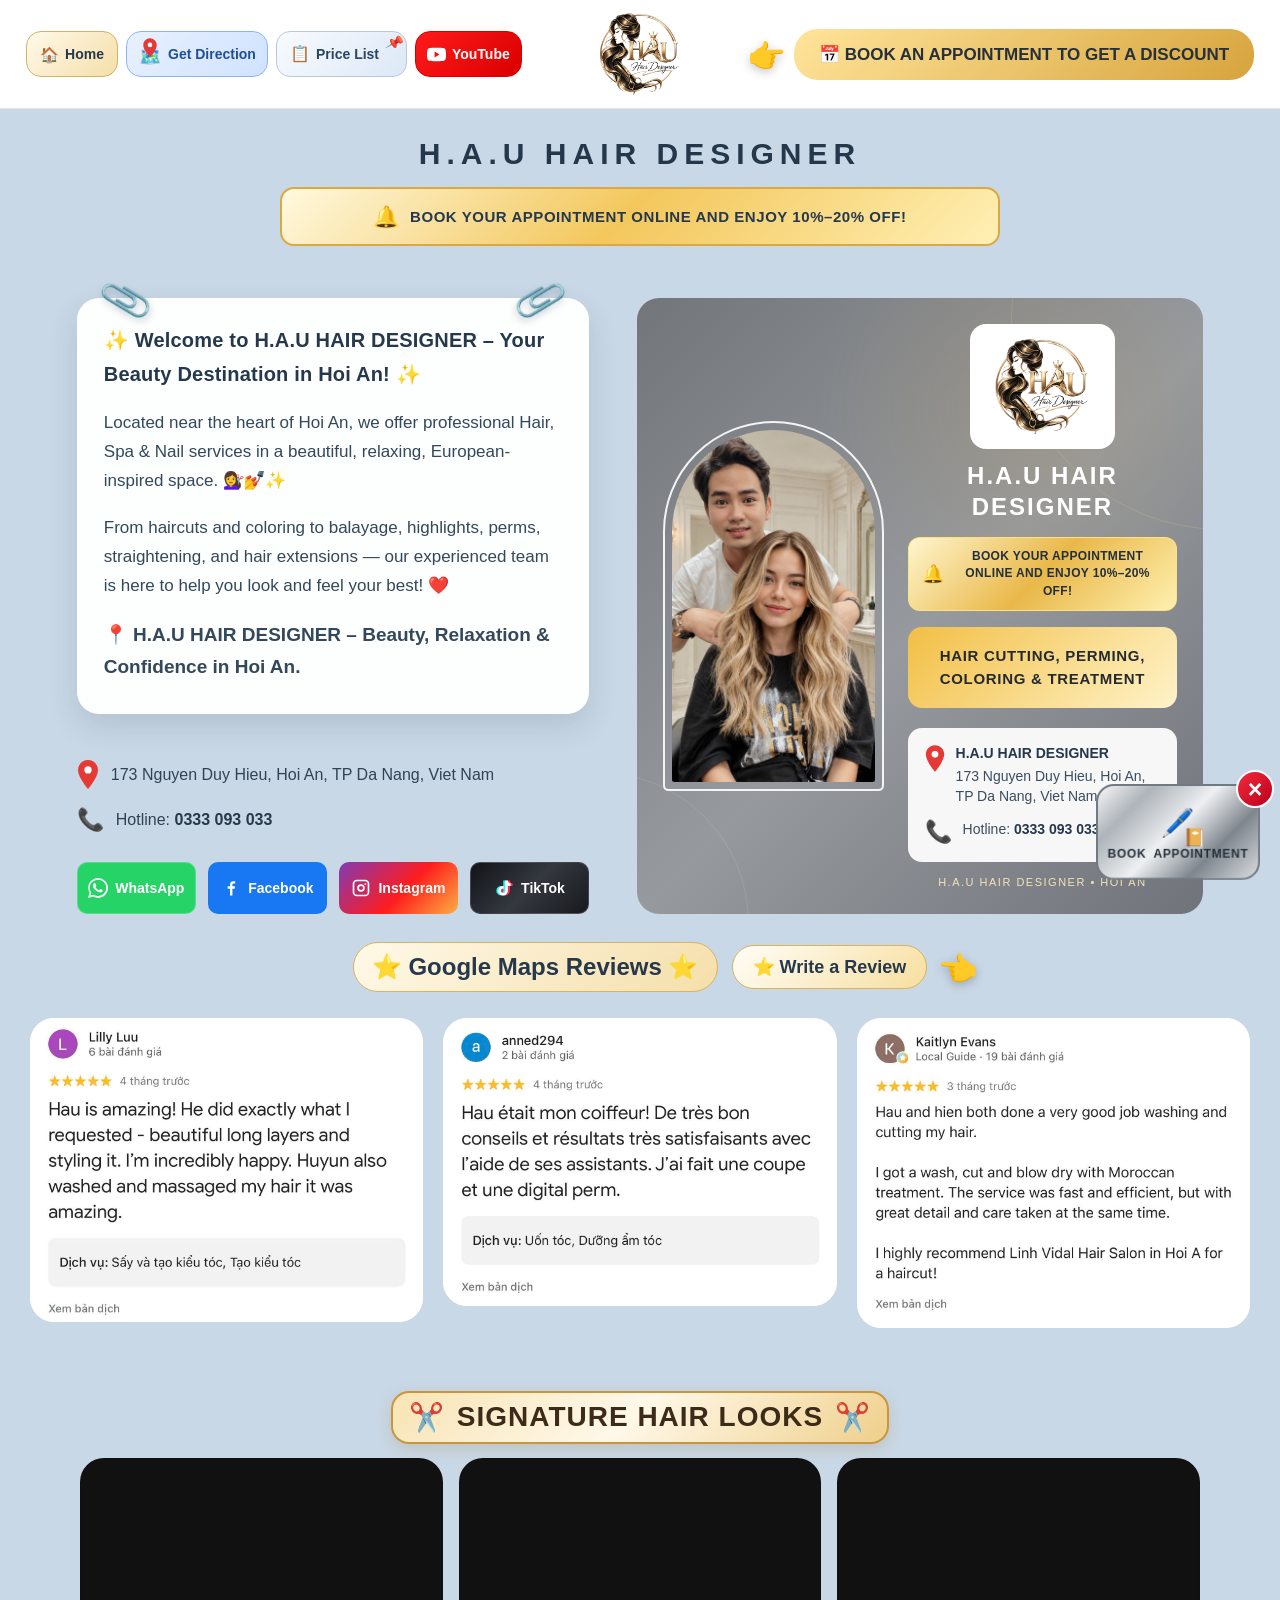
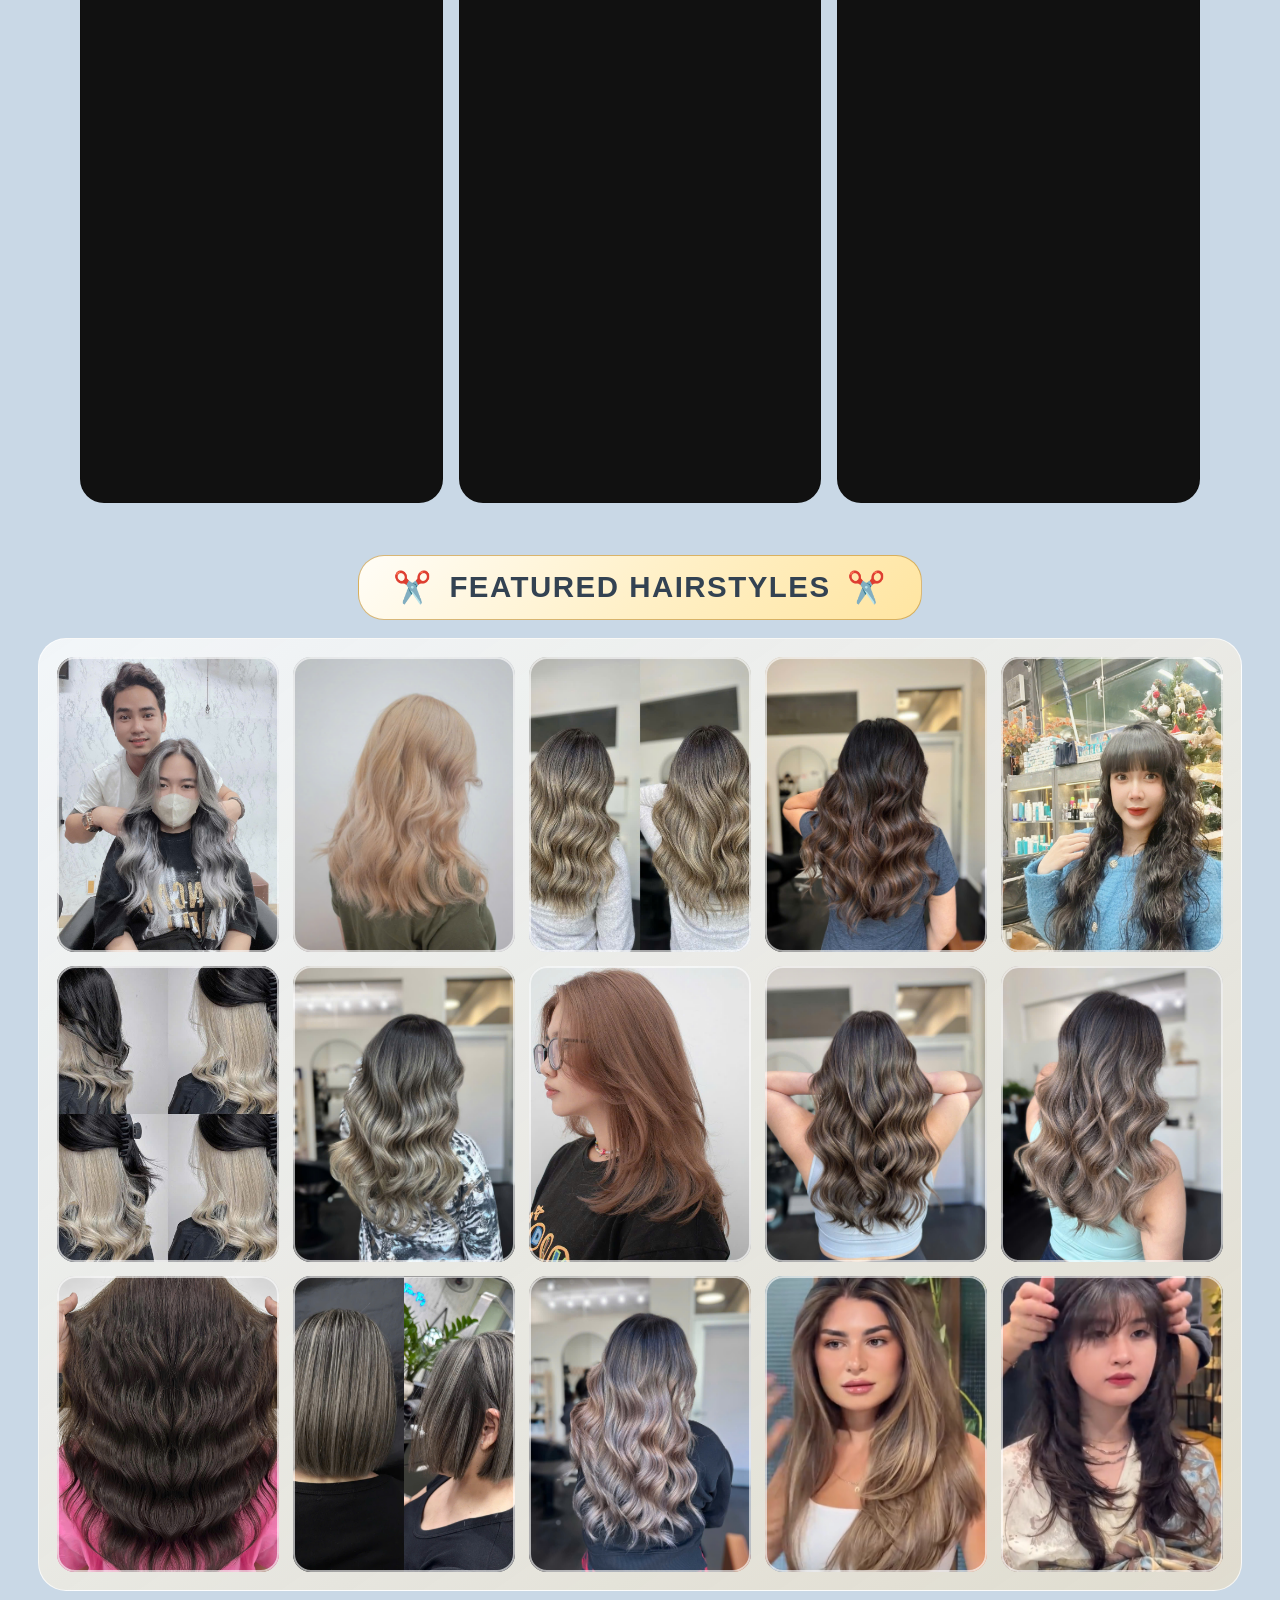
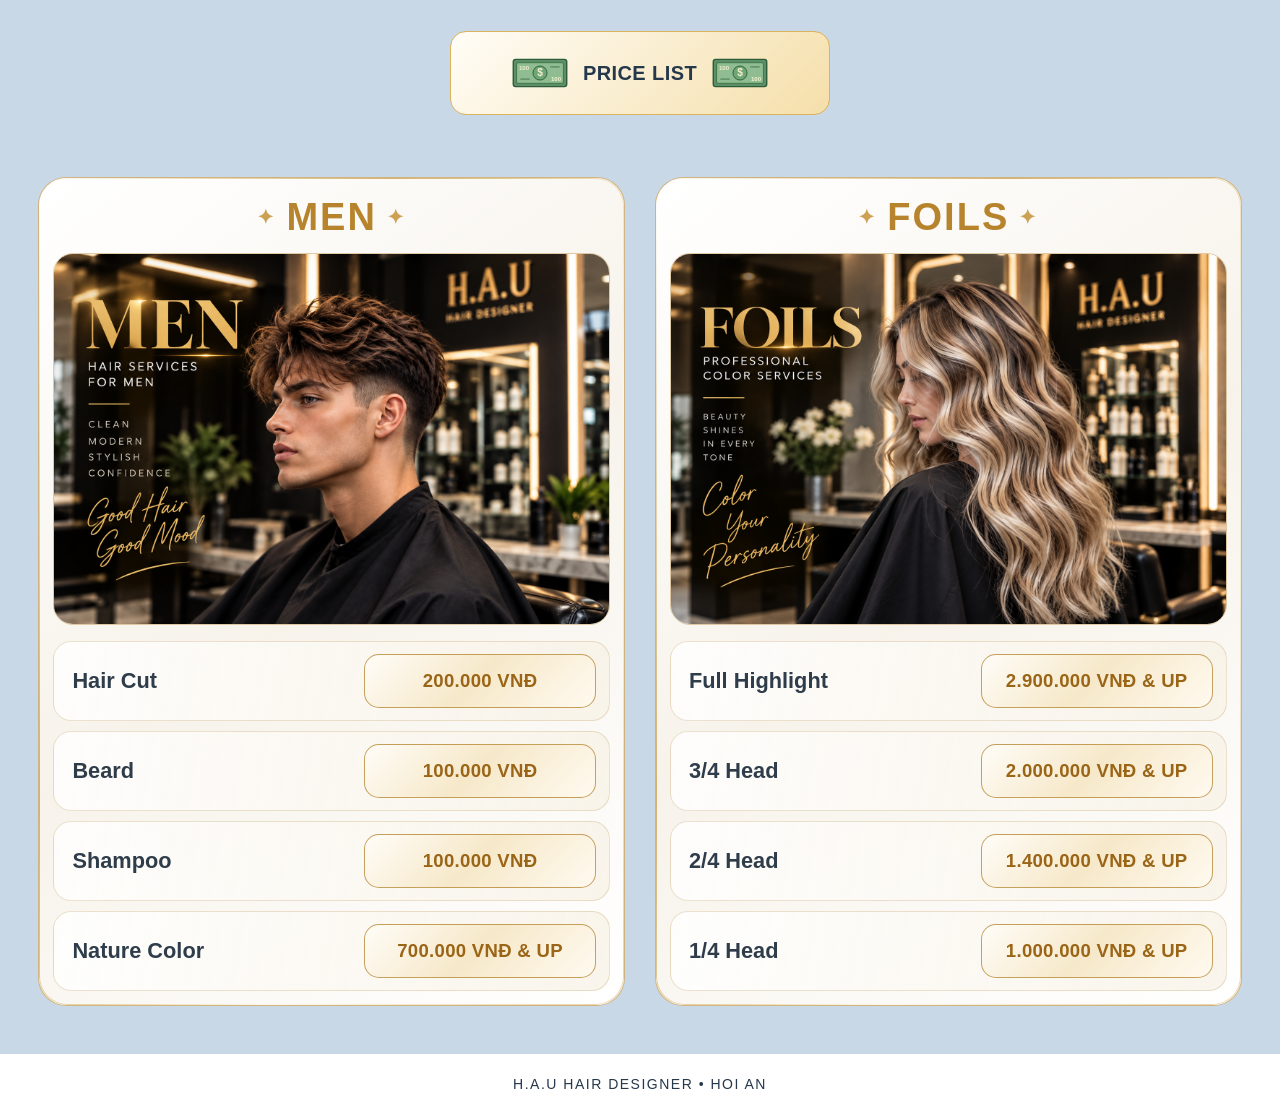
==== commit 9cecb843: "Update index.html" ====
--- a/index.html
+++ b/index.html
@@ -3595,9 +3595,9 @@
 
 .luxury-price-image{
     width:100%;
-    height:295px;
+    height:auto;
     display:block;
-    object-fit:cover;
+    object-fit:contain;
     border-radius:20px;
     border:1px solid rgba(184,137,56,.42);
     box-shadow:0 8px 22px rgba(35,27,18,.14);
@@ -3738,7 +3738,9 @@
         <img class="luxury-price-image"
              src="HINH%20BANG%20GIA/MEN.png"
              alt="H.A.U Hair Designer men's hair services"
-             loading="lazy">
+             loading="eager"
+             fetchpriority="high"
+             decoding="async">
         <div class="luxury-services">
             <div class="luxury-service-row">
                 <div class="luxury-service-name">Hair Cut</div>
@@ -3764,7 +3766,9 @@
         <img class="luxury-price-image"
              src="HINH%20BANG%20GIA/Foils.png"
              alt="H.A.U Hair Designer foils and highlight services"
-             loading="lazy">
+             loading="eager"
+             fetchpriority="high"
+             decoding="async">
         <div class="luxury-services">
             <div class="luxury-service-row">
                 <div class="luxury-service-name">Full Highlight</div>
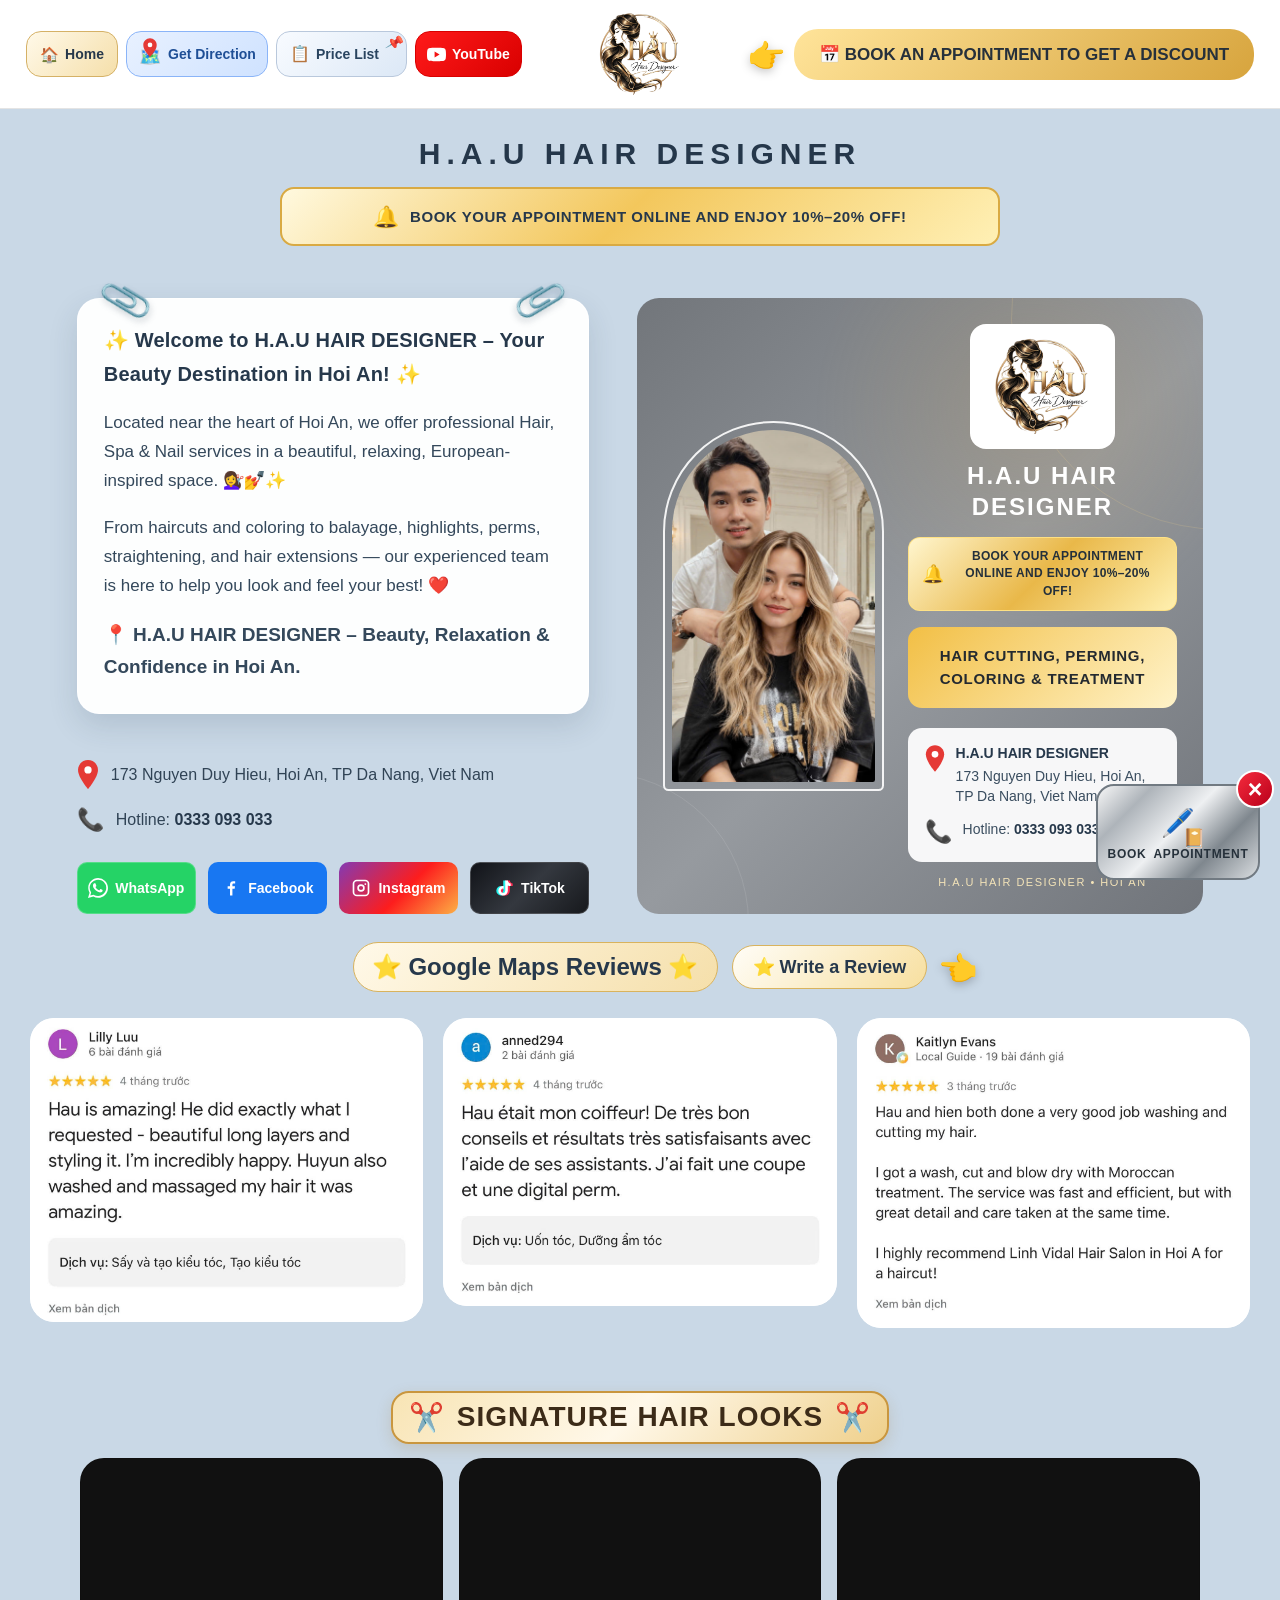
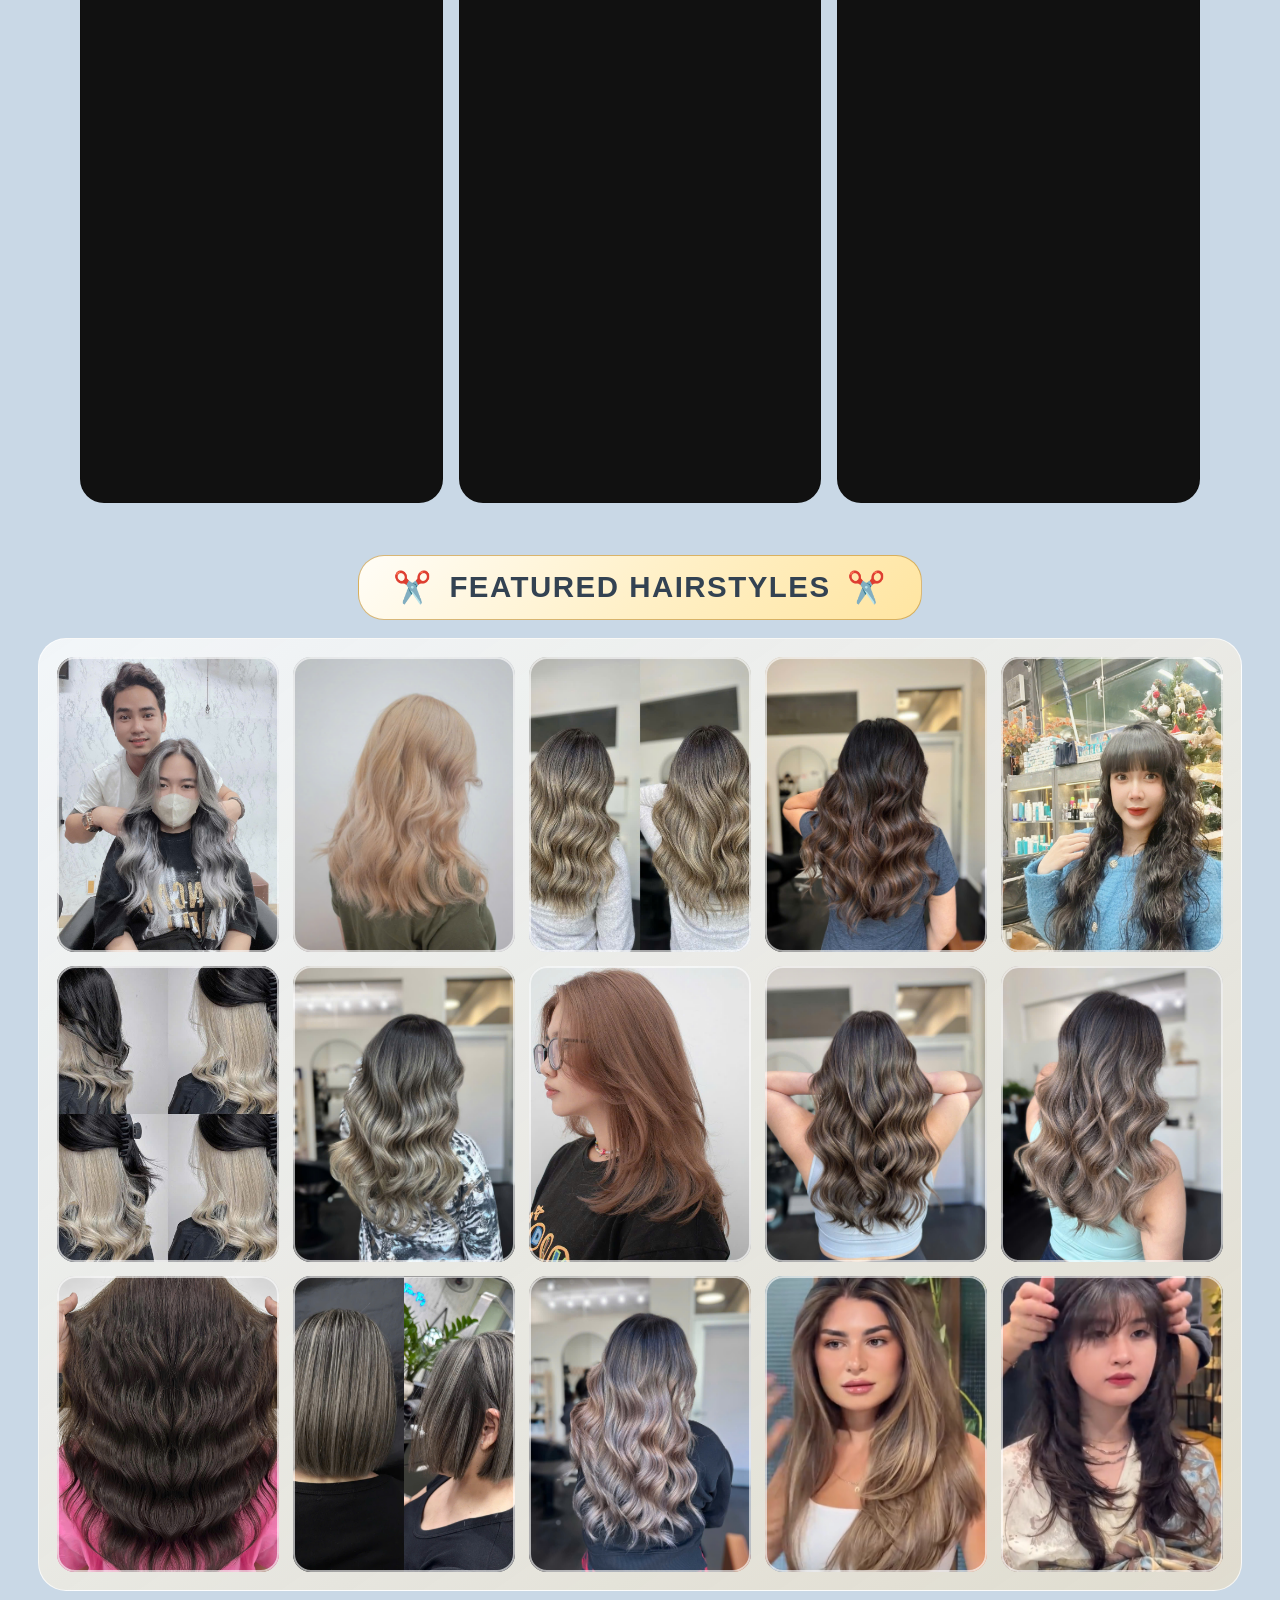
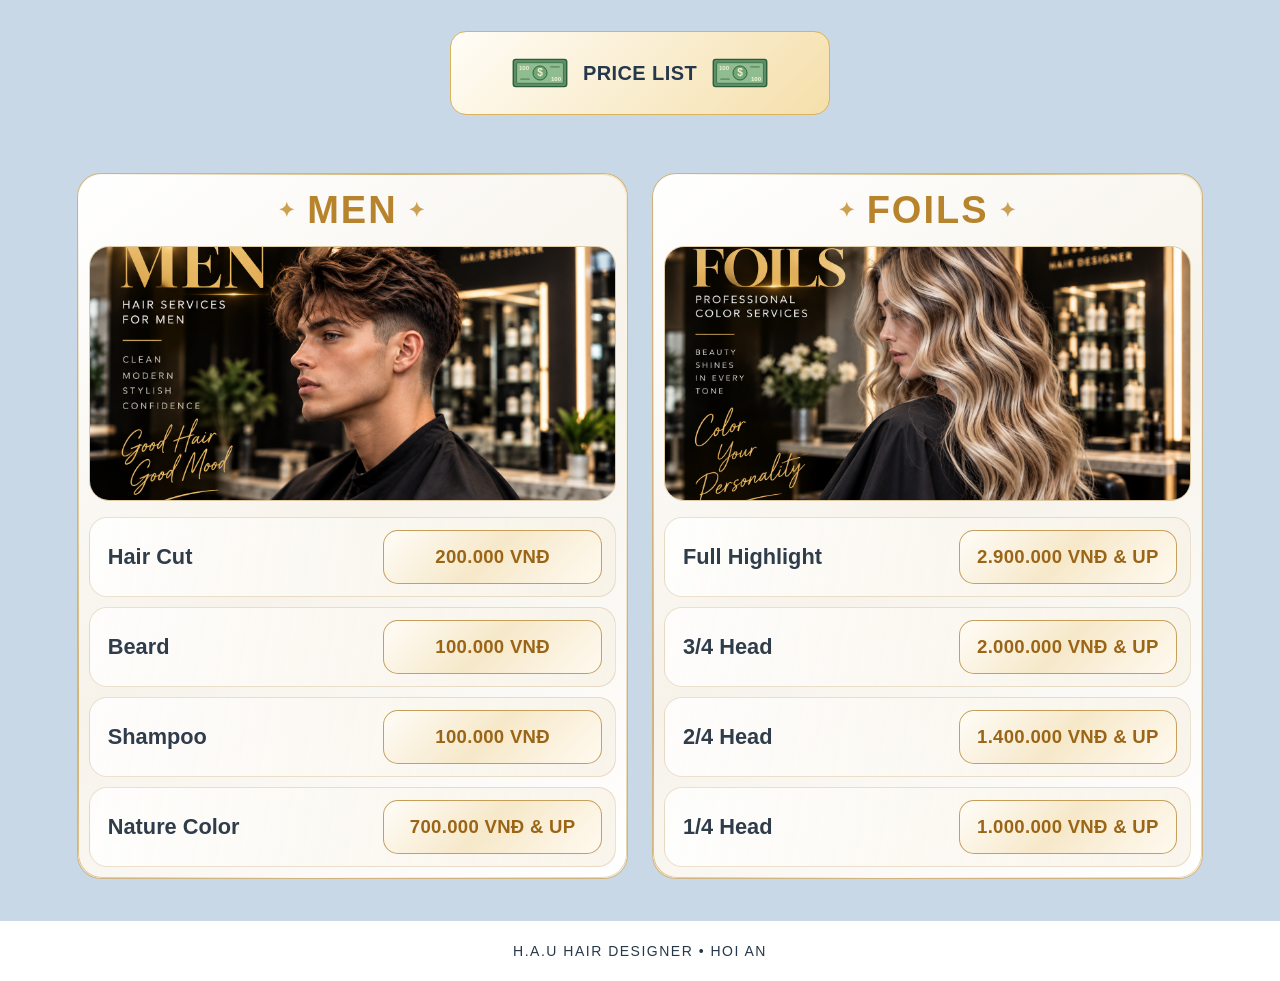
==== commit ca1a315a: "Update index.html" ====
--- a/index.html
+++ b/index.html
@@ -3540,19 +3540,19 @@
 <style id="luxury-price-cards-addition">
 /* Added only for the new MEN + FOILS price cards below PRICE LIST */
 .luxury-price-cards{
-    width:min(1420px,94%);
-    margin:28px auto 48px;
+    width:min(1140px,88%);
+    margin:24px auto 42px;
     display:grid;
     grid-template-columns:repeat(2,minmax(0,1fr));
-    gap:30px;
+    gap:24px;
     box-sizing:border-box;
 }
 
 .luxury-price-card{
     position:relative;
     overflow:hidden;
-    border-radius:28px;
-    padding:14px;
+    border-radius:24px;
+    padding:11px;
     background:linear-gradient(145deg,#ffffff 0%,#f7f3eb 50%,#ffffff 100%);
     border:1px solid rgba(184,137,56,.62);
     box-shadow:0 16px 42px rgba(74,52,24,.16), inset 0 1px 0 rgba(255,255,255,.9);
@@ -3689,45 +3689,82 @@
     70%,100%{left:120%;opacity:0;}
 }
 
+@media(min-width:901px){
+    /* PC: thu nhỏ bảng giá khoảng 20% */
+    .luxury-price-card{
+        max-width:558px;
+        width:100%;
+        justify-self:center;
+        box-sizing:border-box;
+    }
+    .luxury-price-image{
+        max-height:255px;
+        object-fit:cover;
+        object-position:center;
+    }
+}
+
 @media(max-width:900px){
     .luxury-price-cards{
         grid-template-columns:1fr;
-        width:min(720px,92%);
-        gap:24px;
-    }
-    .luxury-price-image{height:280px;}
+        width:min(620px,88%);
+        margin:20px auto 34px;
+        gap:18px;
+    }
+    .luxury-price-card{
+        padding:10px;
+        border-radius:22px;
+    }
+    .luxury-price-image{
+        height:260px;
+        object-fit:cover;
+        object-position:center;
+    }
 }
 
 @media(max-width:560px){
     .luxury-price-cards{
-        width:94%;
-        margin:22px auto 38px;
+        width:90%;
+        margin:18px auto 30px;
+        gap:16px;
     }
     .luxury-price-card{
-        border-radius:22px;
-        padding:10px;
+        border-radius:20px;
+        padding:9px;
     }
     .luxury-price-image{
-        height:220px;
-        border-radius:16px;
+        width:100%;
+        height:230px;
+        object-fit:cover;
+        object-position:center;
+        border-radius:15px;
     }
     .luxury-price-heading{
-        margin:5px 0 11px;
-        font-size:28px;
+        margin:4px 0 9px;
+        font-size:25px;
+    }
+    .luxury-services{
+        margin-top:10px;
+        gap:7px;
     }
     .luxury-service-row{
         grid-template-columns:1fr;
-        gap:8px;
-        padding:11px;
+        gap:7px;
+        padding:9px;
+        border-radius:16px;
         text-align:center;
     }
     .luxury-service-name{
         padding-left:0;
+        font-size:20px;
     }
     .luxury-price-badge{
         width:100%;
         box-sizing:border-box;
-        min-height:50px;
+        min-height:46px;
+        padding:7px 10px;
+        font-size:17px;
+        border-radius:14px;
     }
 }
 </style>
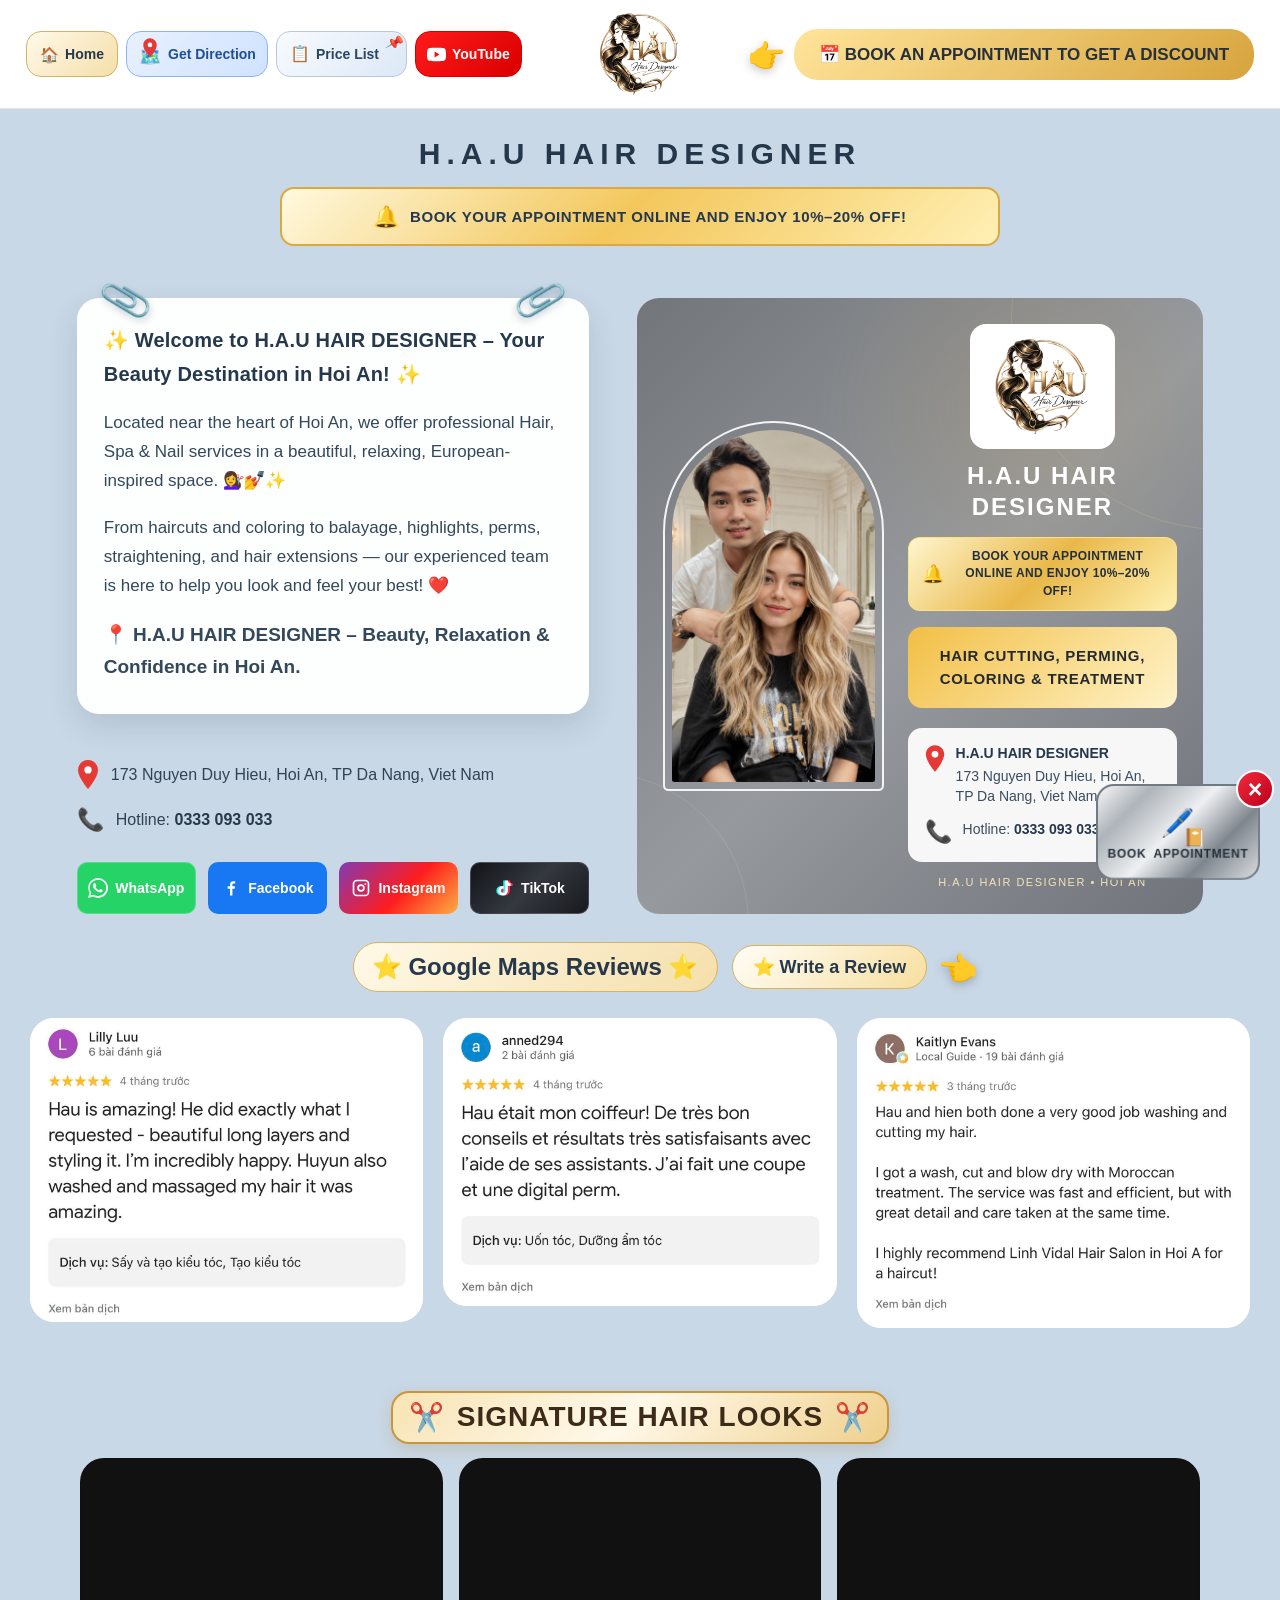
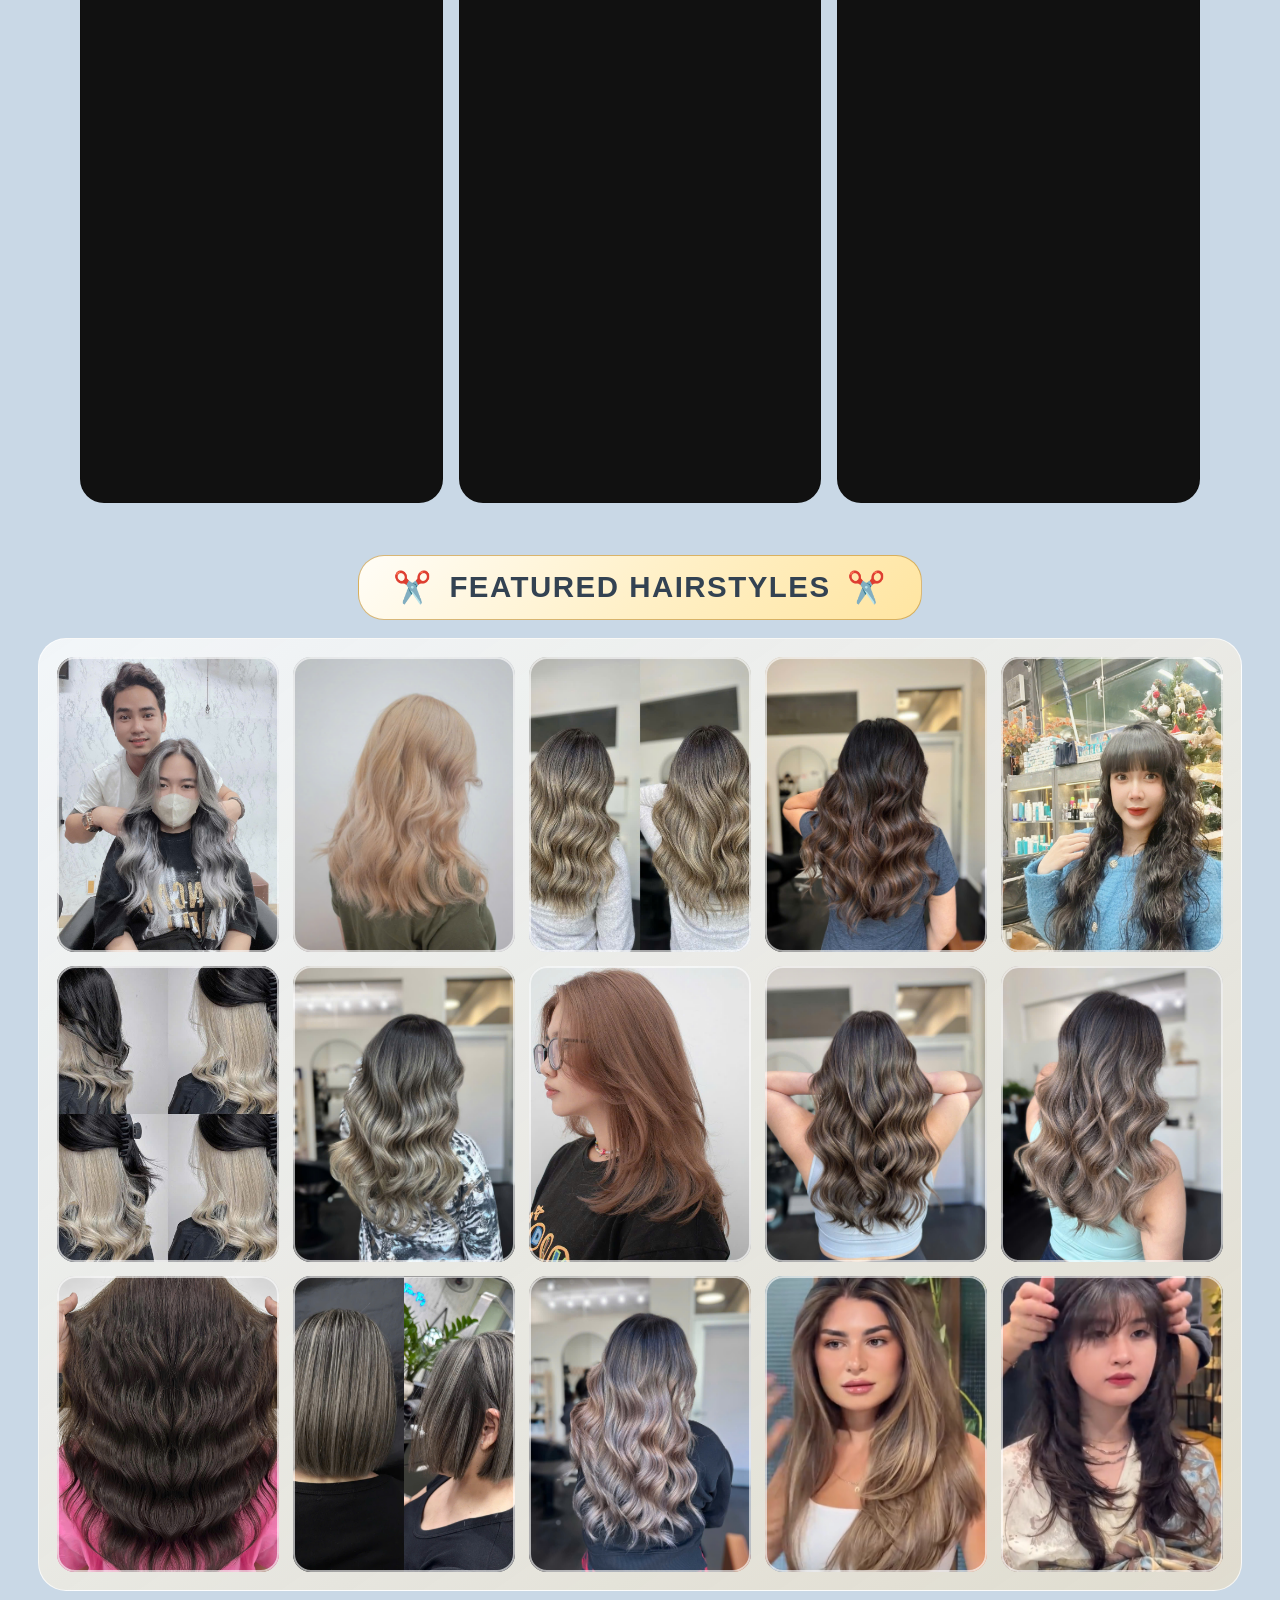
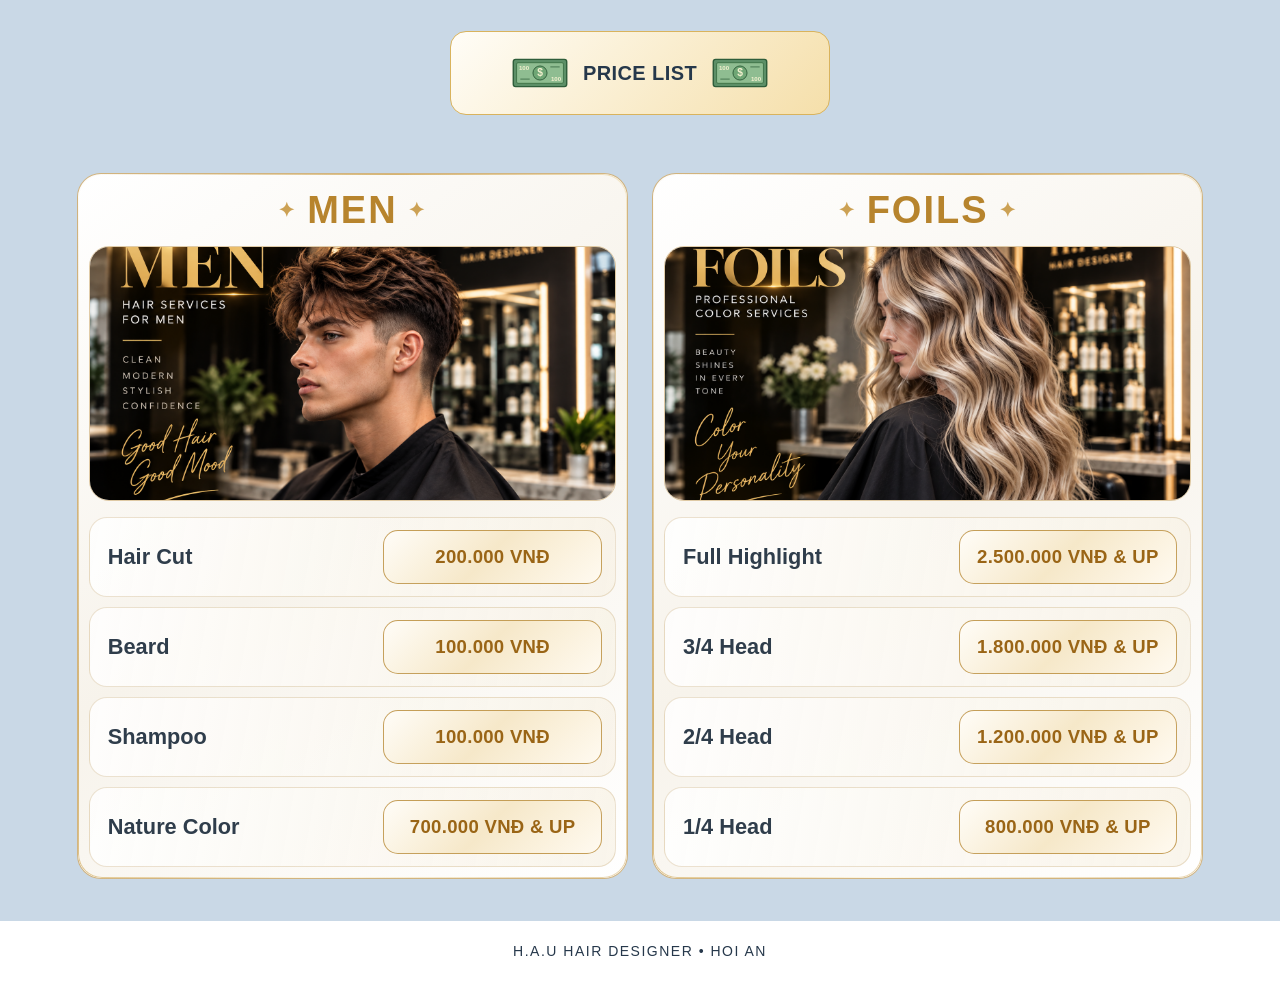
==== commit eb312dde: "Update index.html" ====
--- a/index.html
+++ b/index.html
@@ -3809,19 +3809,19 @@
         <div class="luxury-services">
             <div class="luxury-service-row">
                 <div class="luxury-service-name">Full Highlight</div>
-                <div class="luxury-price-badge">2.900.000 VNĐ &amp; UP</div>
+                <div class="luxury-price-badge">2.500.000 VNĐ &amp; UP</div>
             </div>
             <div class="luxury-service-row">
                 <div class="luxury-service-name">3/4 Head</div>
-                <div class="luxury-price-badge">2.000.000 VNĐ &amp; UP</div>
+                <div class="luxury-price-badge">1.800.000 VNĐ &amp; UP</div>
             </div>
             <div class="luxury-service-row">
                 <div class="luxury-service-name">2/4 Head</div>
-                <div class="luxury-price-badge">1.400.000 VNĐ &amp; UP</div>
+                <div class="luxury-price-badge">1.200.000 VNĐ &amp; UP</div>
             </div>
             <div class="luxury-service-row">
                 <div class="luxury-service-name">1/4 Head</div>
-                <div class="luxury-price-badge">1.000.000 VNĐ &amp; UP</div>
+                <div class="luxury-price-badge">800.000 VNĐ &amp; UP</div>
             </div>
         </div>
     </article>
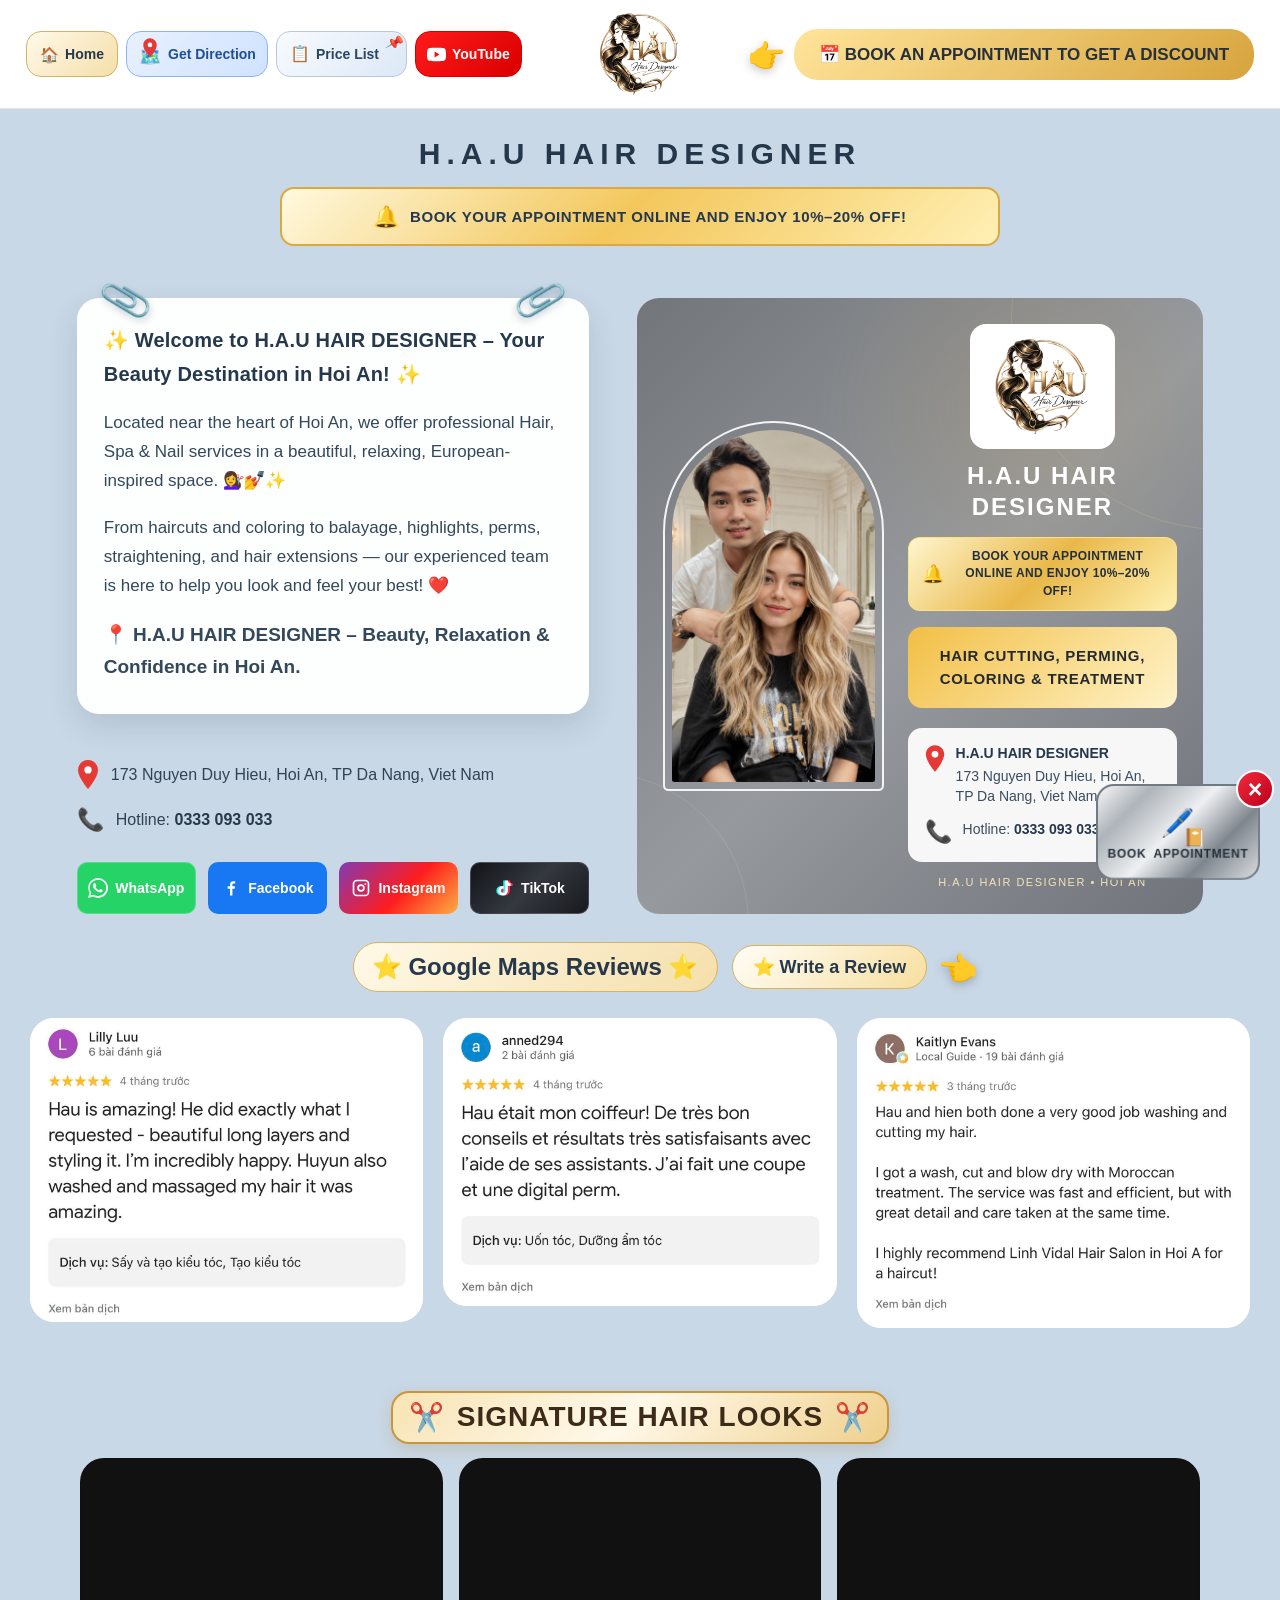
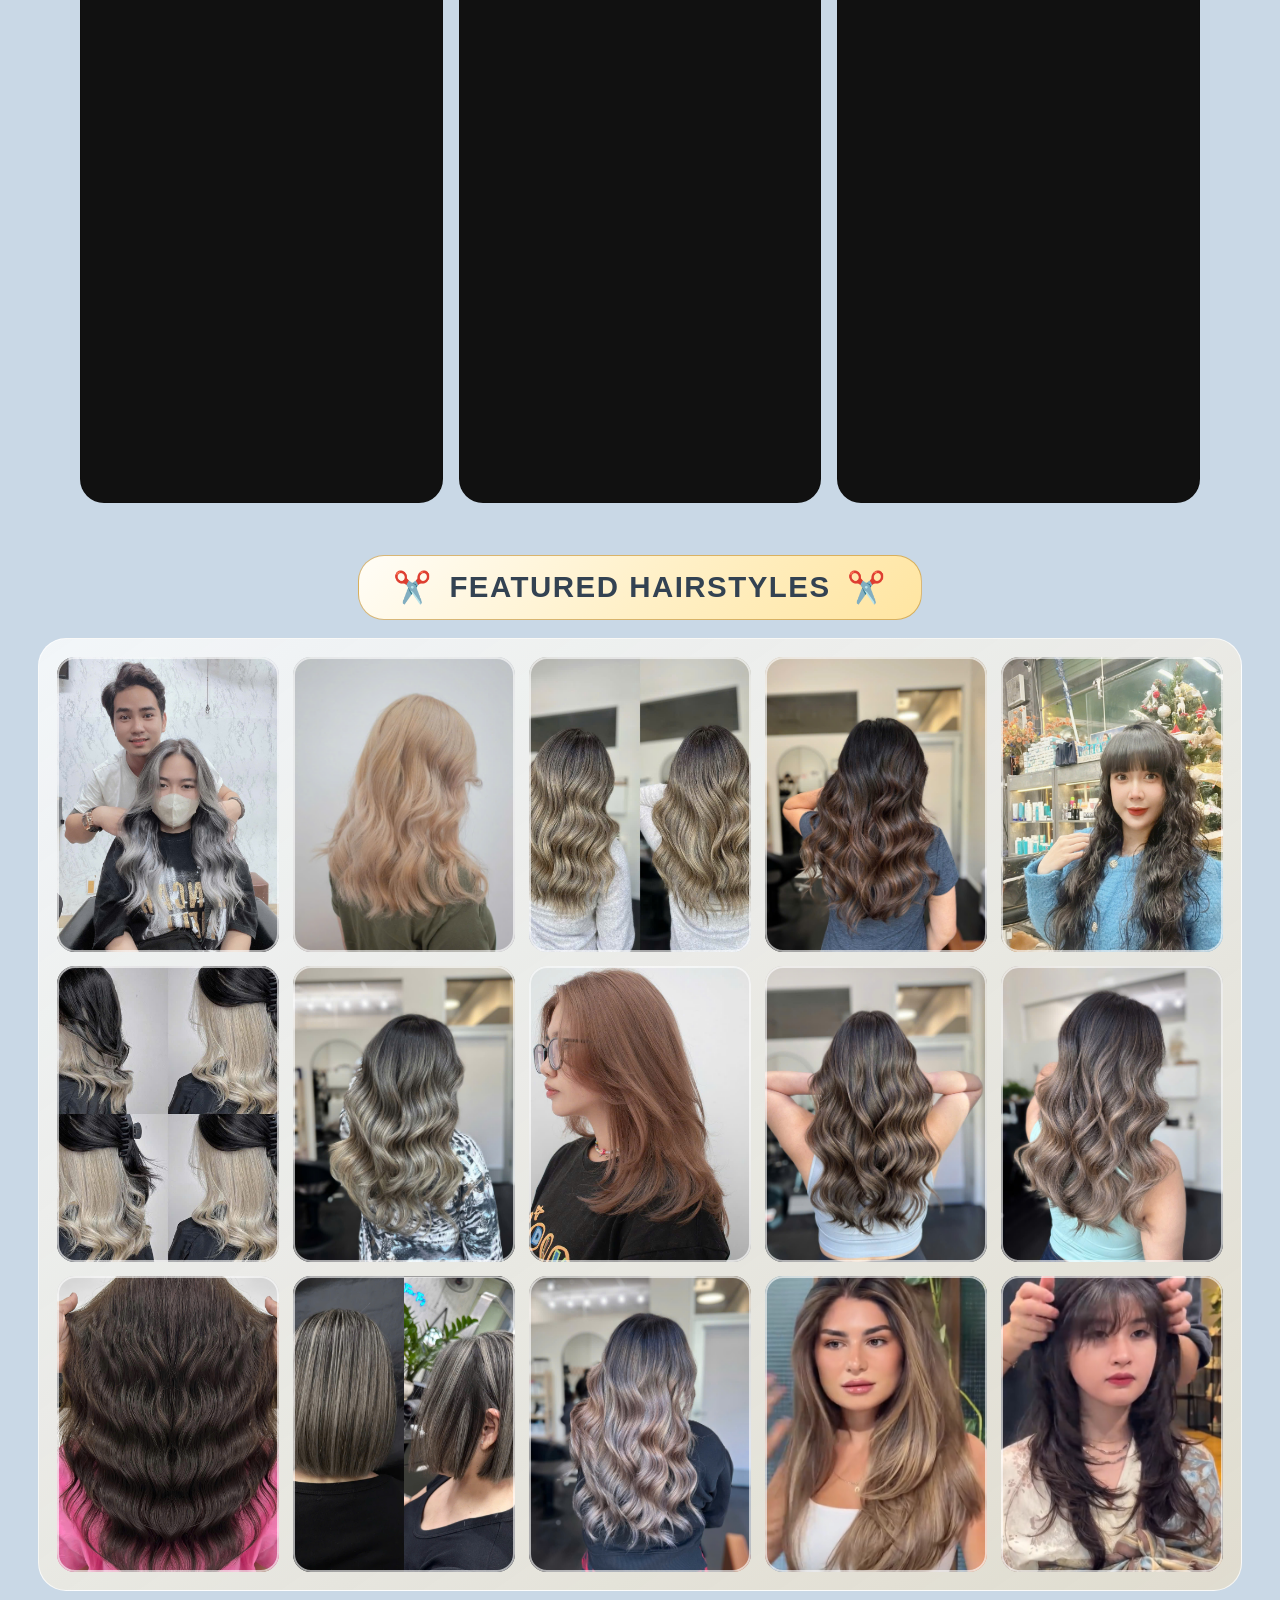
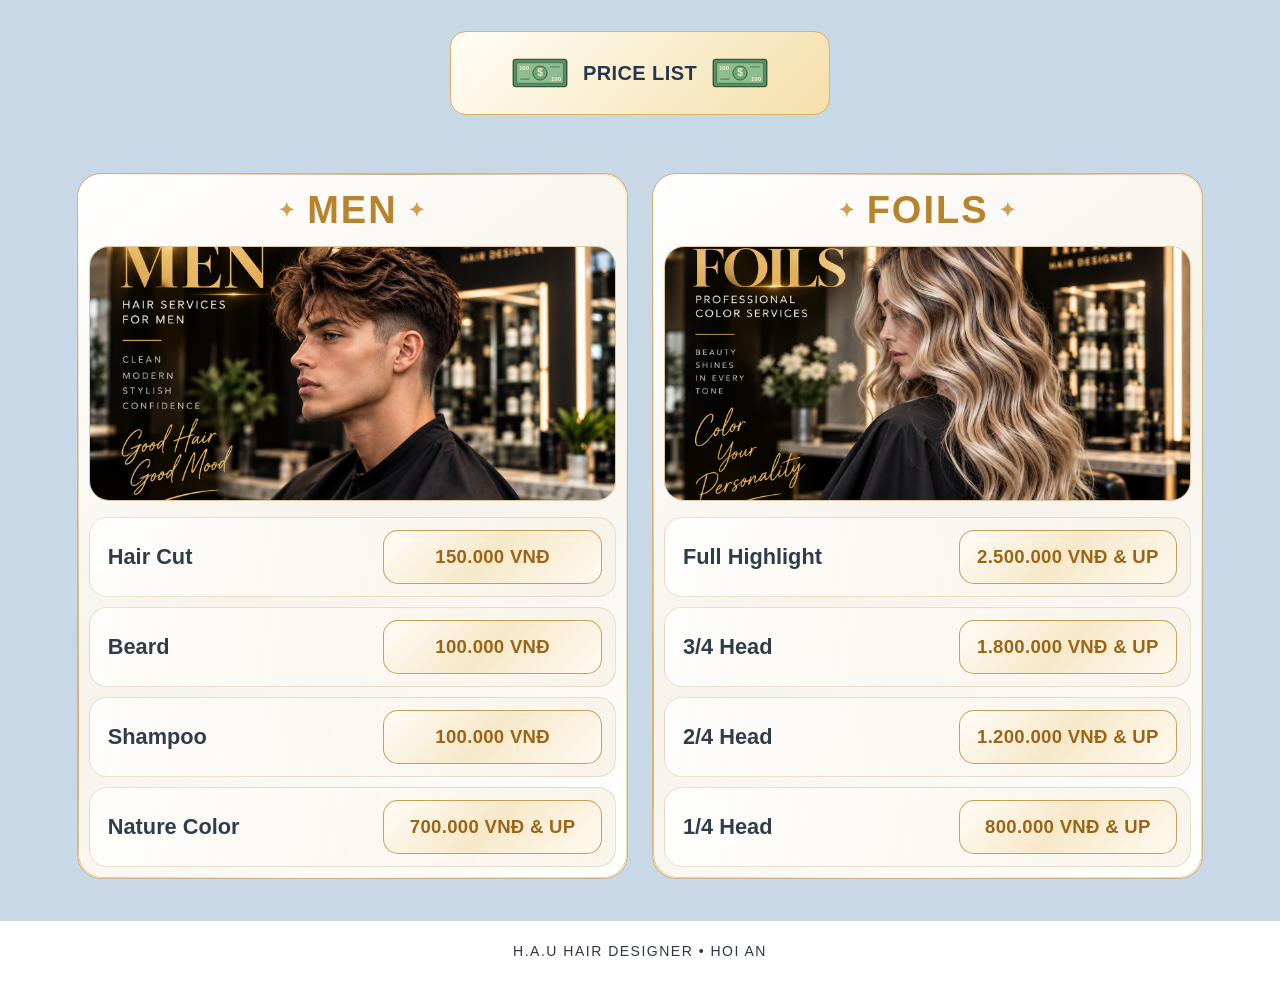
==== commit d88f5e41: "Update index.html" ====
--- a/index.html
+++ b/index.html
@@ -3781,7 +3781,7 @@
         <div class="luxury-services">
             <div class="luxury-service-row">
                 <div class="luxury-service-name">Hair Cut</div>
-                <div class="luxury-price-badge">200.000 VNĐ</div>
+                <div class="luxury-price-badge">150.000 VNĐ</div>
             </div>
             <div class="luxury-service-row">
                 <div class="luxury-service-name">Beard</div>
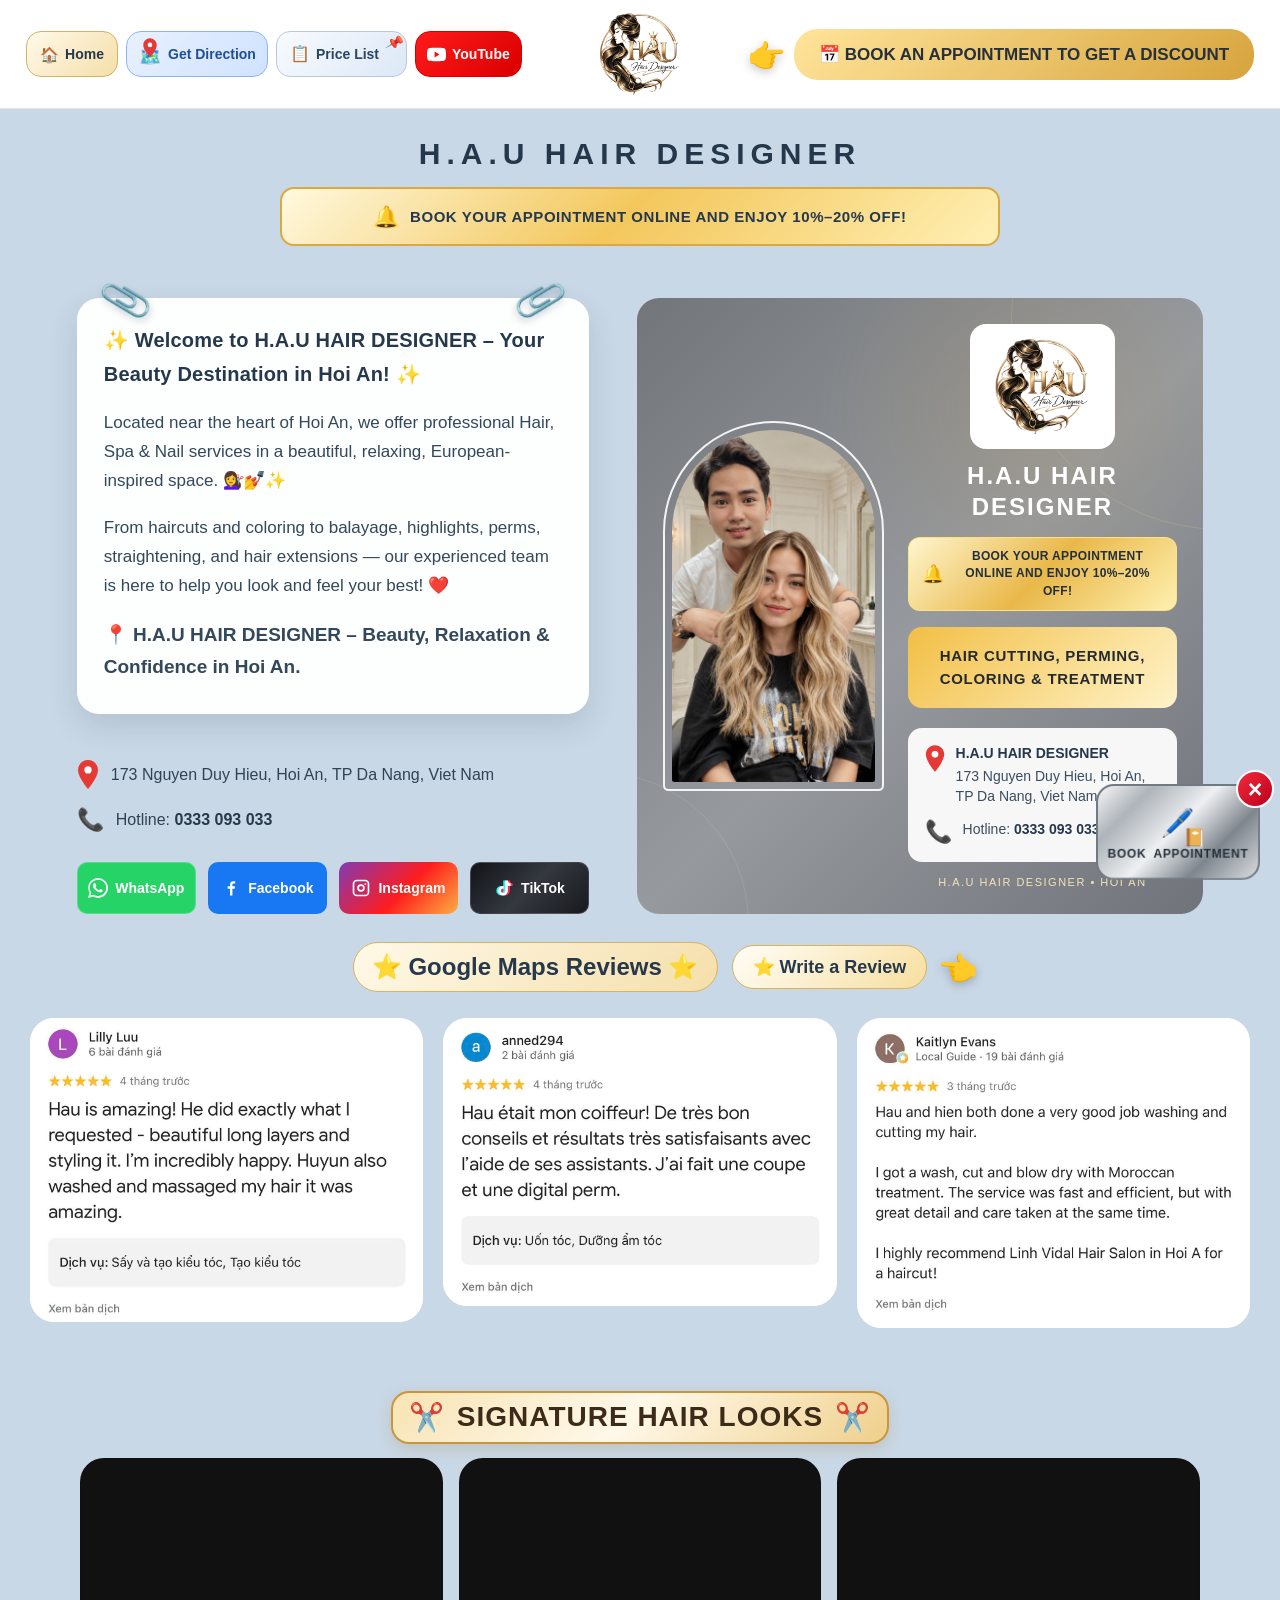
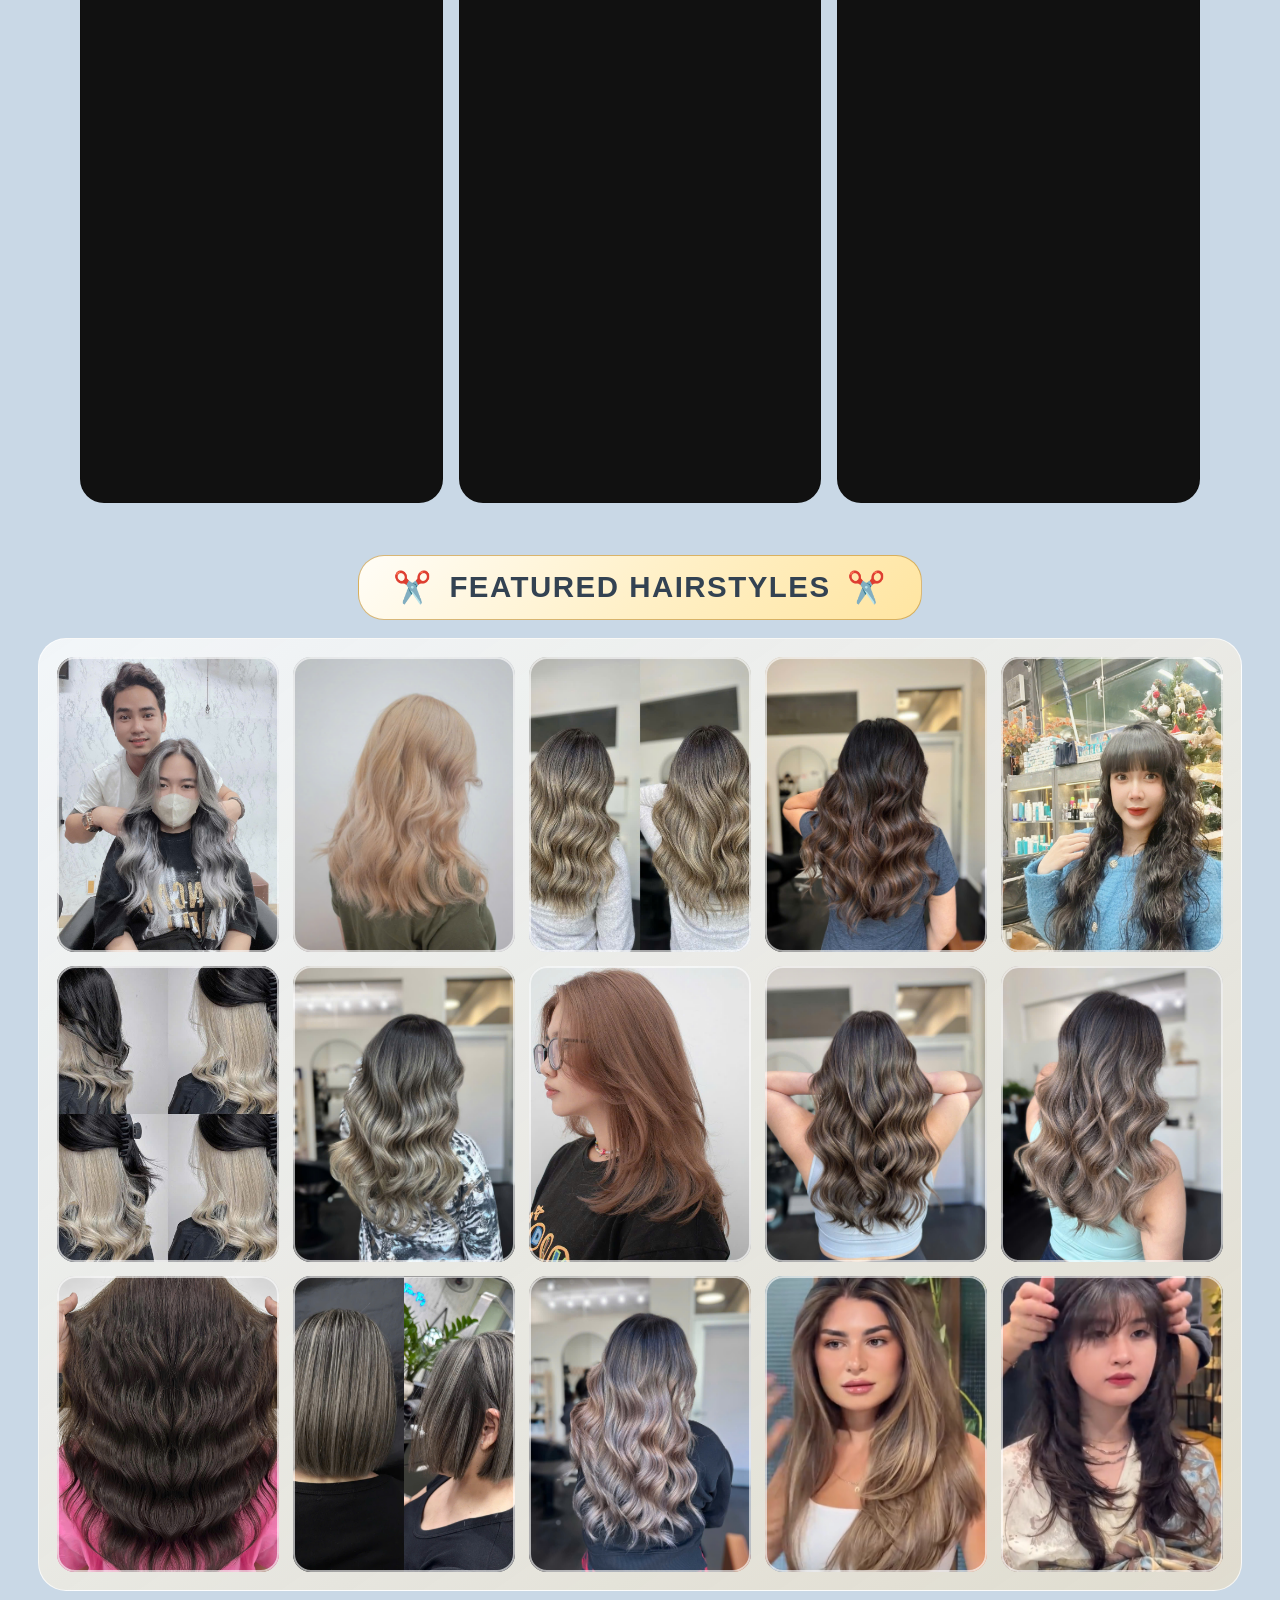
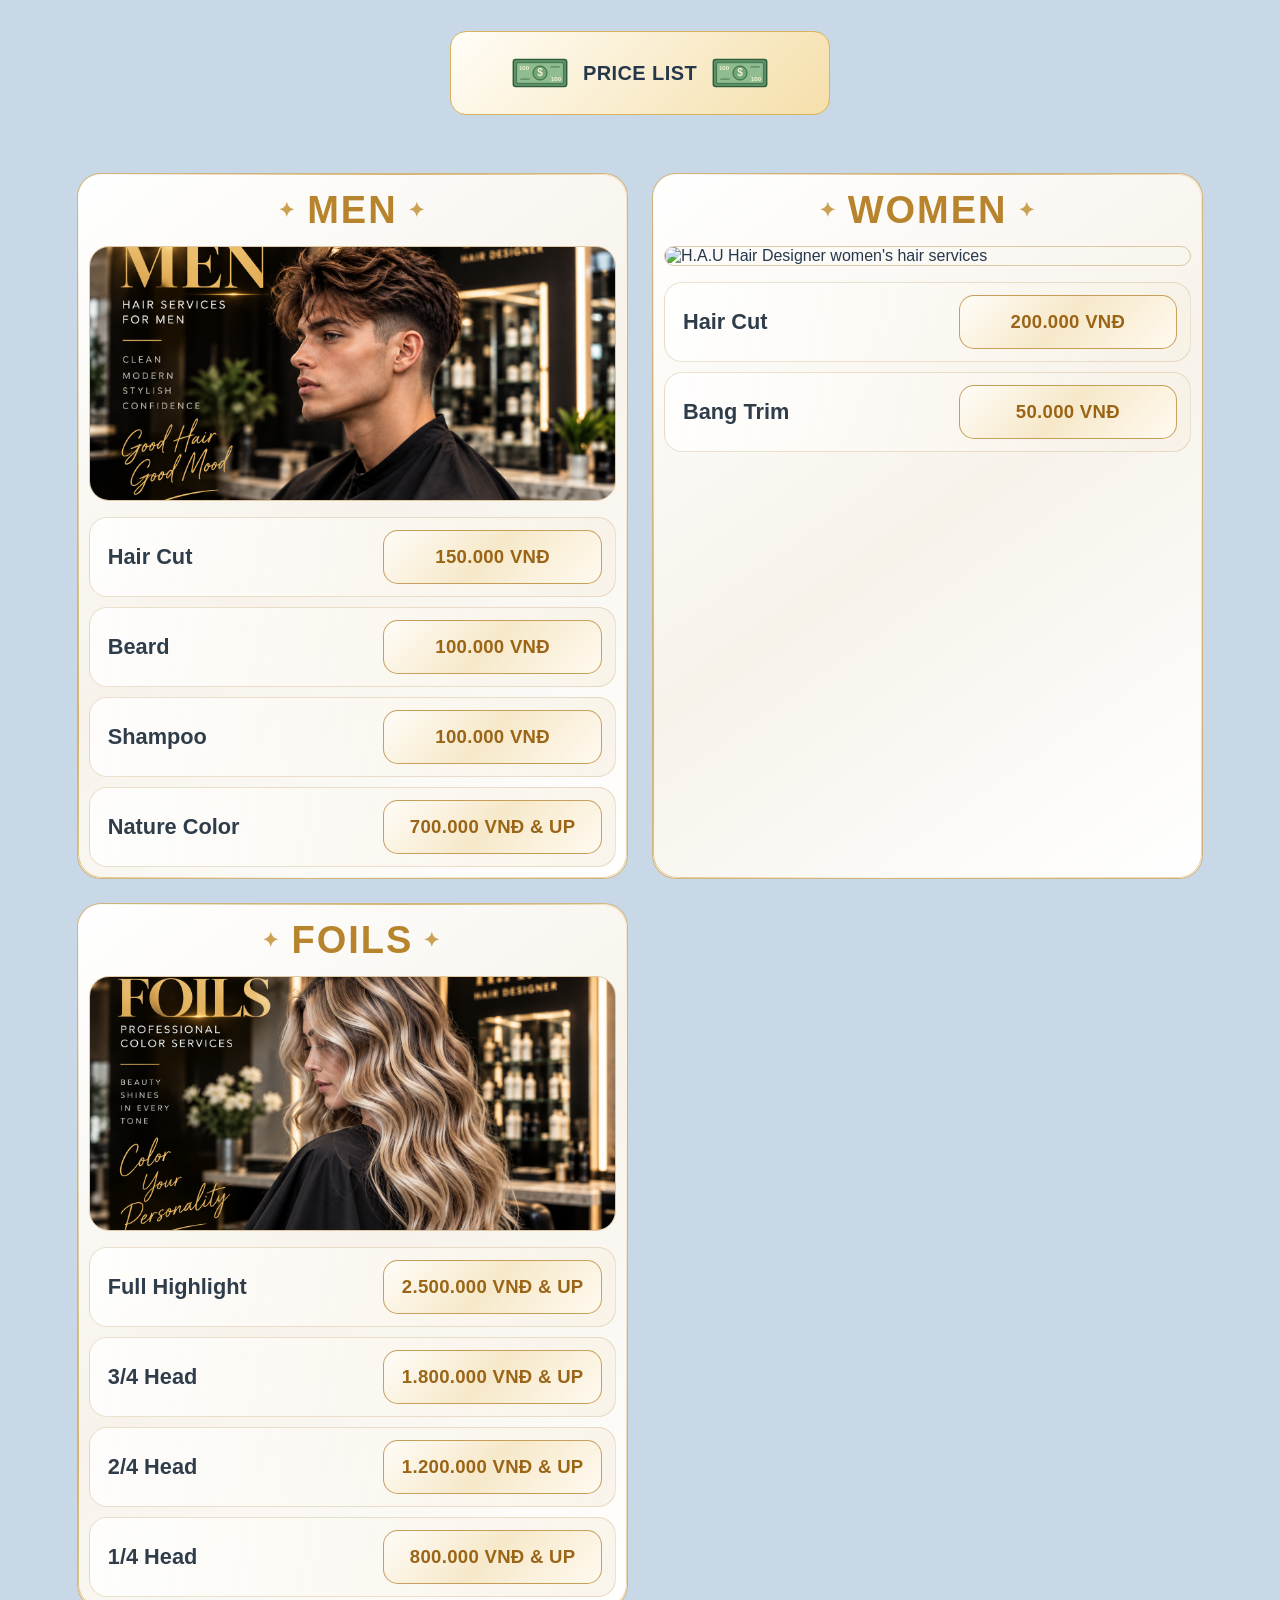
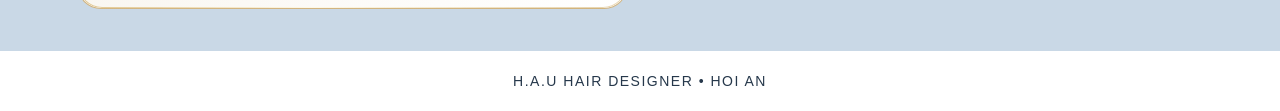
==== commit b333440f: "Update index.html" ====
--- a/index.html
+++ b/index.html
@@ -3794,6 +3794,27 @@
             <div class="luxury-service-row">
                 <div class="luxury-service-name">Nature Color</div>
                 <div class="luxury-price-badge">700.000 VNĐ &amp; UP</div>
+            </div>
+        </div>
+    </article>
+
+    <!-- WOMEN: added between MEN and FOILS without changing existing controls or scripts -->
+    <article class="luxury-price-card">
+        <h2 class="luxury-price-heading">WOMEN</h2>
+        <img class="luxury-price-image"
+             src="https://raw.githubusercontent.com/HuahirDesigner/HAU-HAIR-DESIGNER/main/HINH%20BANG%20GIA/WOMEN.png"
+             alt="H.A.U Hair Designer women's hair services"
+             loading="eager"
+             fetchpriority="high"
+             decoding="async">
+        <div class="luxury-services">
+            <div class="luxury-service-row">
+                <div class="luxury-service-name">Hair Cut</div>
+                <div class="luxury-price-badge">200.000 VNĐ</div>
+            </div>
+            <div class="luxury-service-row">
+                <div class="luxury-service-name">Bang Trim</div>
+                <div class="luxury-price-badge">50.000 VNĐ</div>
             </div>
         </div>
     </article>
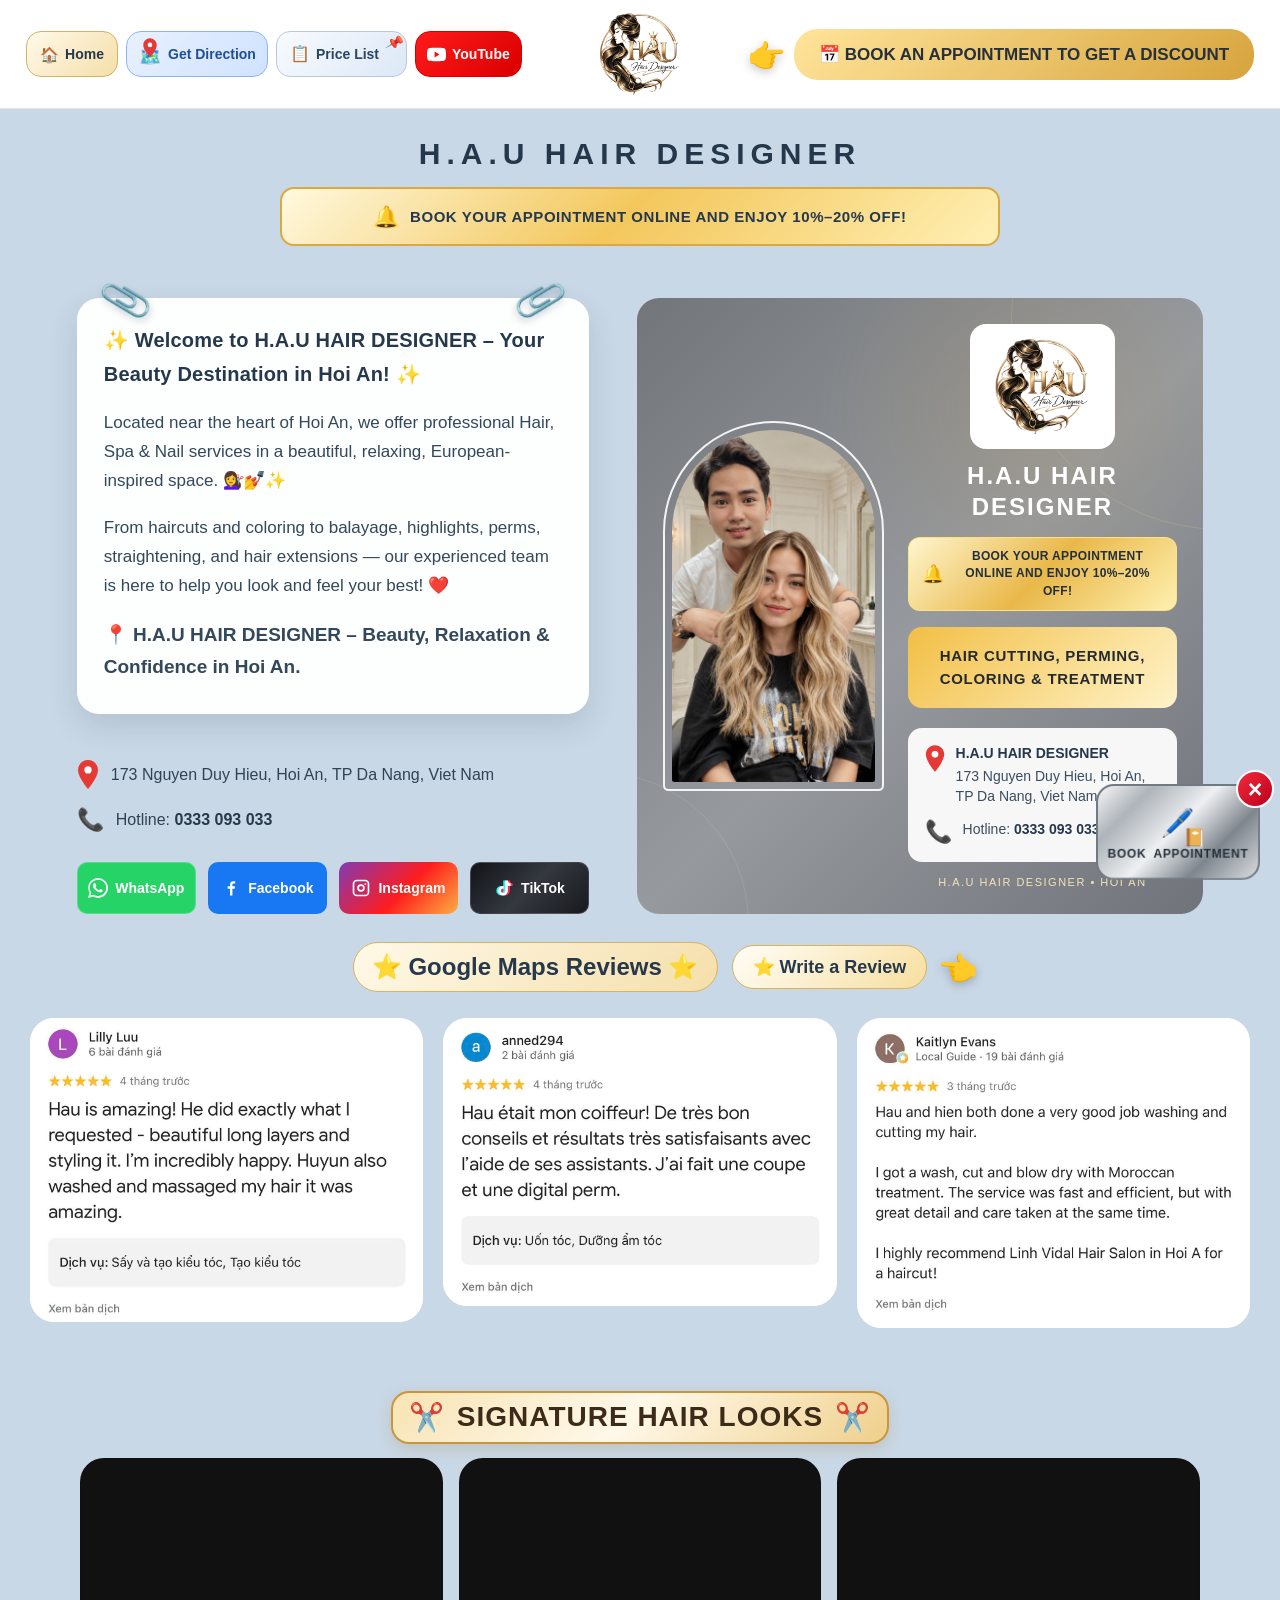
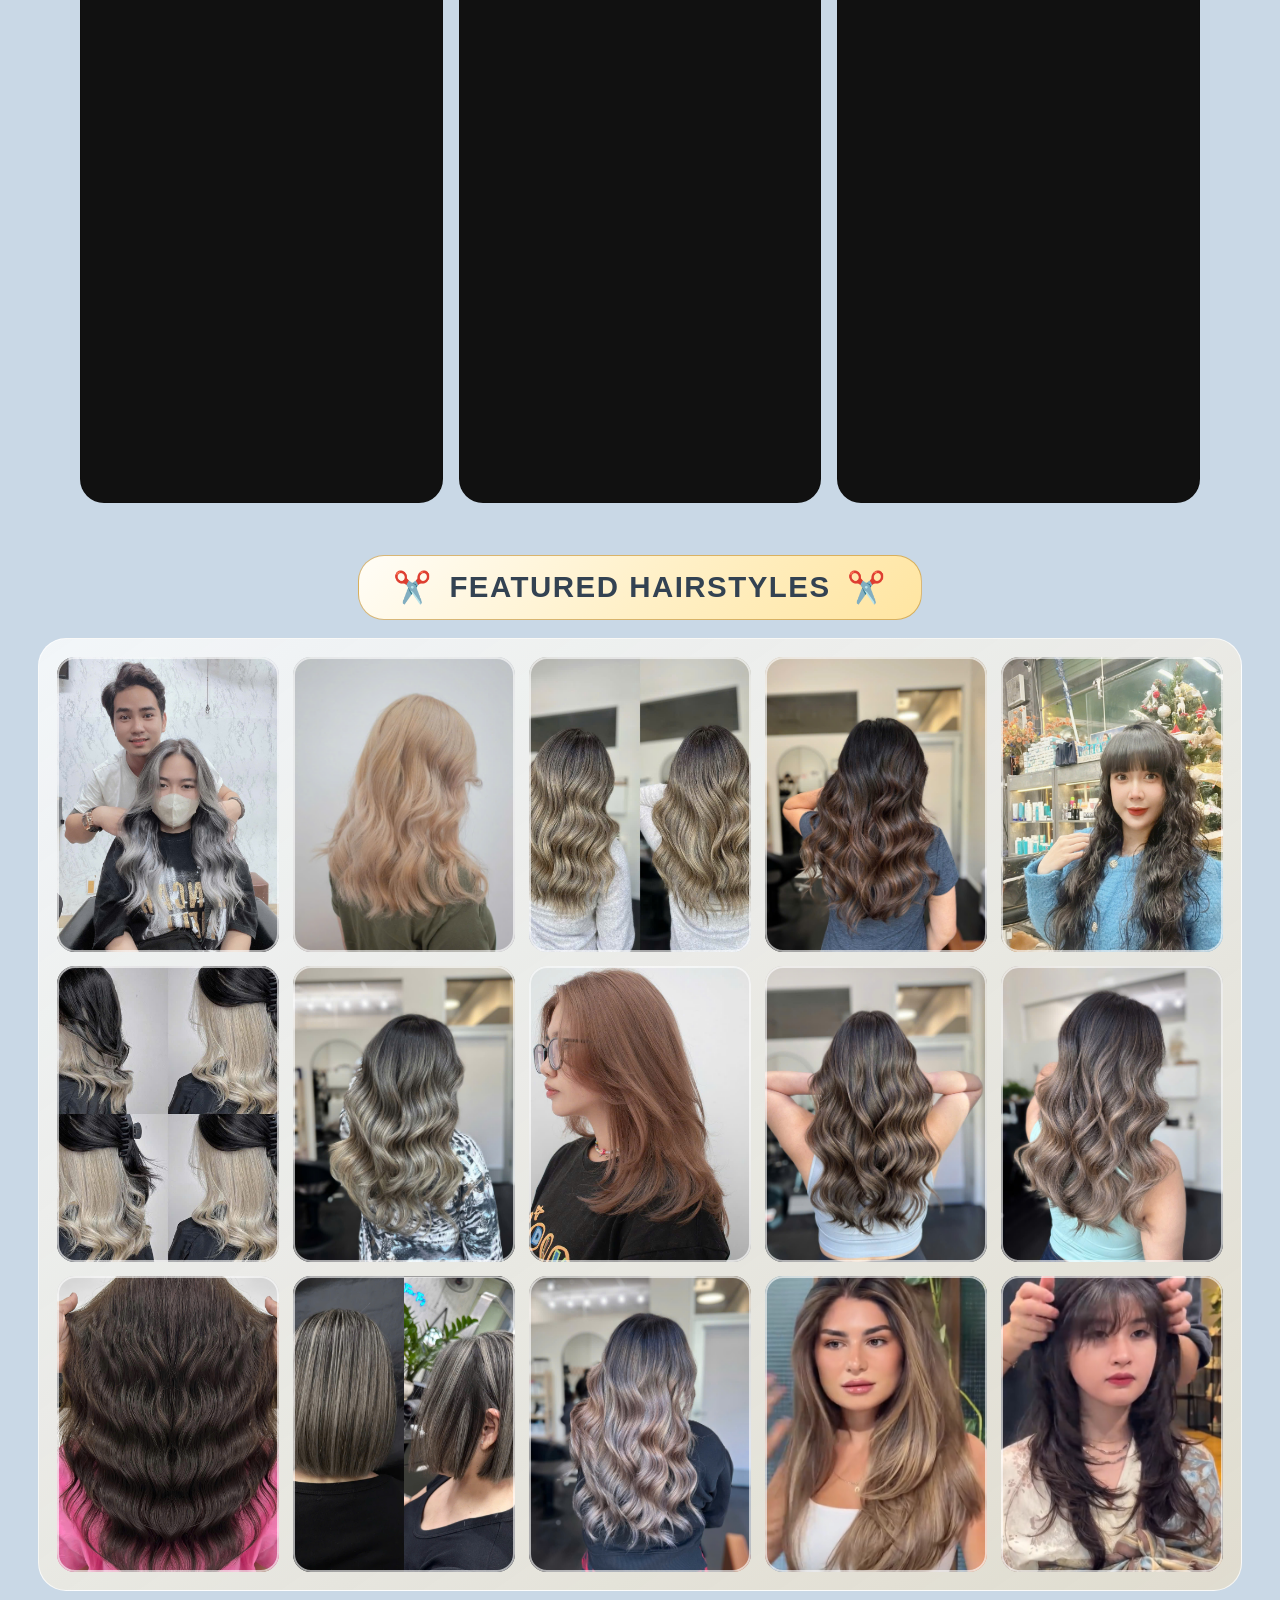
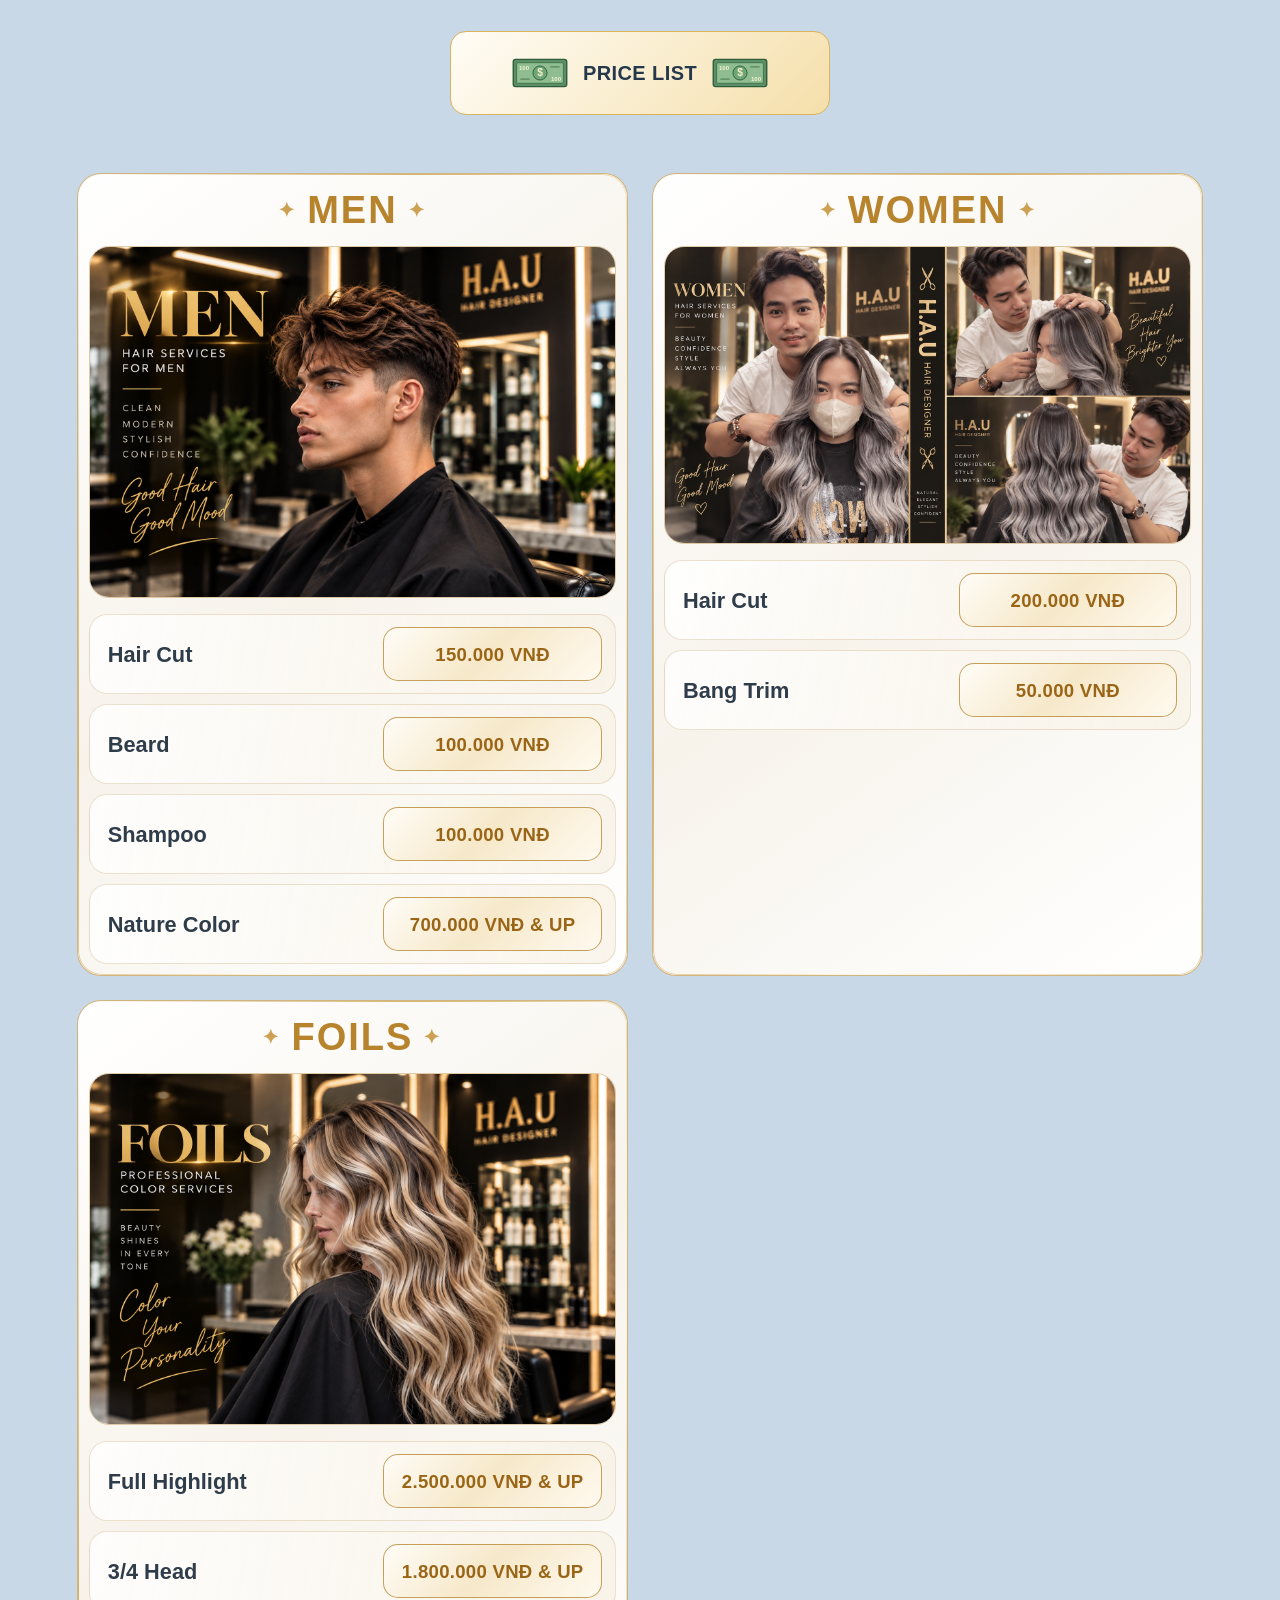
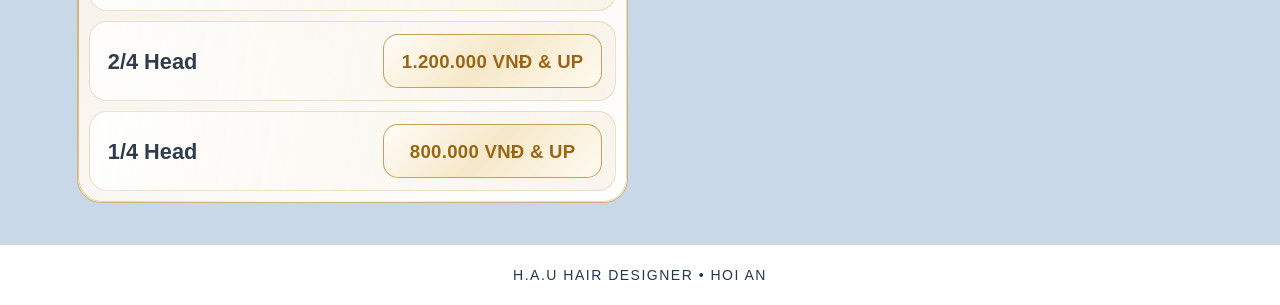
==== commit 986468fe: "Update index.html" ====
--- a/index.html
+++ b/index.html
@@ -3689,8 +3689,9 @@
     70%,100%{left:120%;opacity:0;}
 }
 
+/* IMAGE FIX: giữ nguyên toàn bộ hình MEN / WOMEN / FOILS, tuyệt đối không crop */
 @media(min-width:901px){
-    /* PC: thu nhỏ bảng giá khoảng 20% */
+    /* PC: giữ kích thước bảng giá gọn như bản trước */
     .luxury-price-card{
         max-width:558px;
         width:100%;
@@ -3698,8 +3699,10 @@
         box-sizing:border-box;
     }
     .luxury-price-image{
-        max-height:255px;
-        object-fit:cover;
+        width:100%;
+        height:auto;
+        max-height:none;
+        object-fit:contain;
         object-position:center;
     }
 }
@@ -3716,8 +3719,9 @@
         border-radius:22px;
     }
     .luxury-price-image{
-        height:260px;
-        object-fit:cover;
+        width:100%;
+        height:auto;
+        object-fit:contain;
         object-position:center;
     }
 }
@@ -3734,8 +3738,8 @@
     }
     .luxury-price-image{
         width:100%;
-        height:230px;
-        object-fit:cover;
+        height:auto;
+        object-fit:contain;
         object-position:center;
         border-radius:15px;
     }
@@ -3802,7 +3806,7 @@
     <article class="luxury-price-card">
         <h2 class="luxury-price-heading">WOMEN</h2>
         <img class="luxury-price-image"
-             src="https://raw.githubusercontent.com/HuahirDesigner/HAU-HAIR-DESIGNER/main/HINH%20BANG%20GIA/WOMEN.png"
+             src="HINH%20BANG%20GIA/WOMEN.png"
              alt="H.A.U Hair Designer women's hair services"
              loading="eager"
              fetchpriority="high"
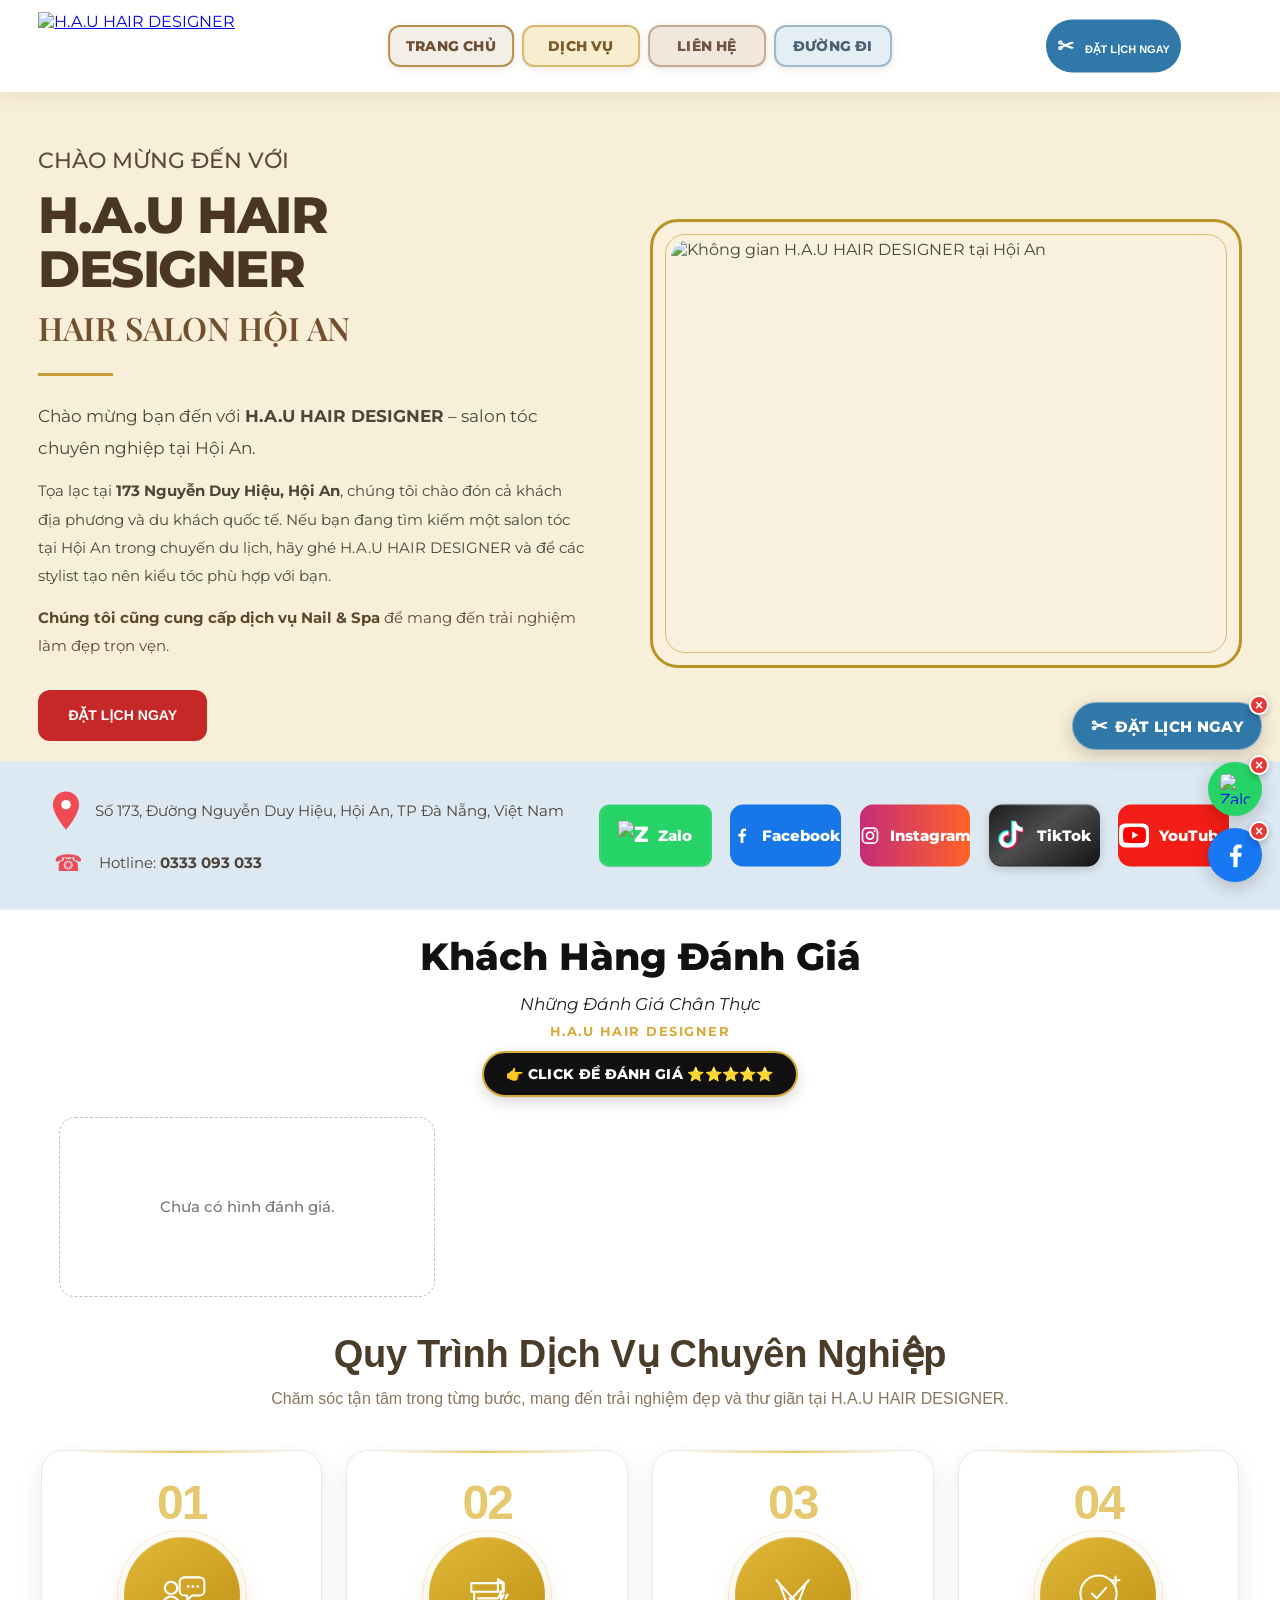
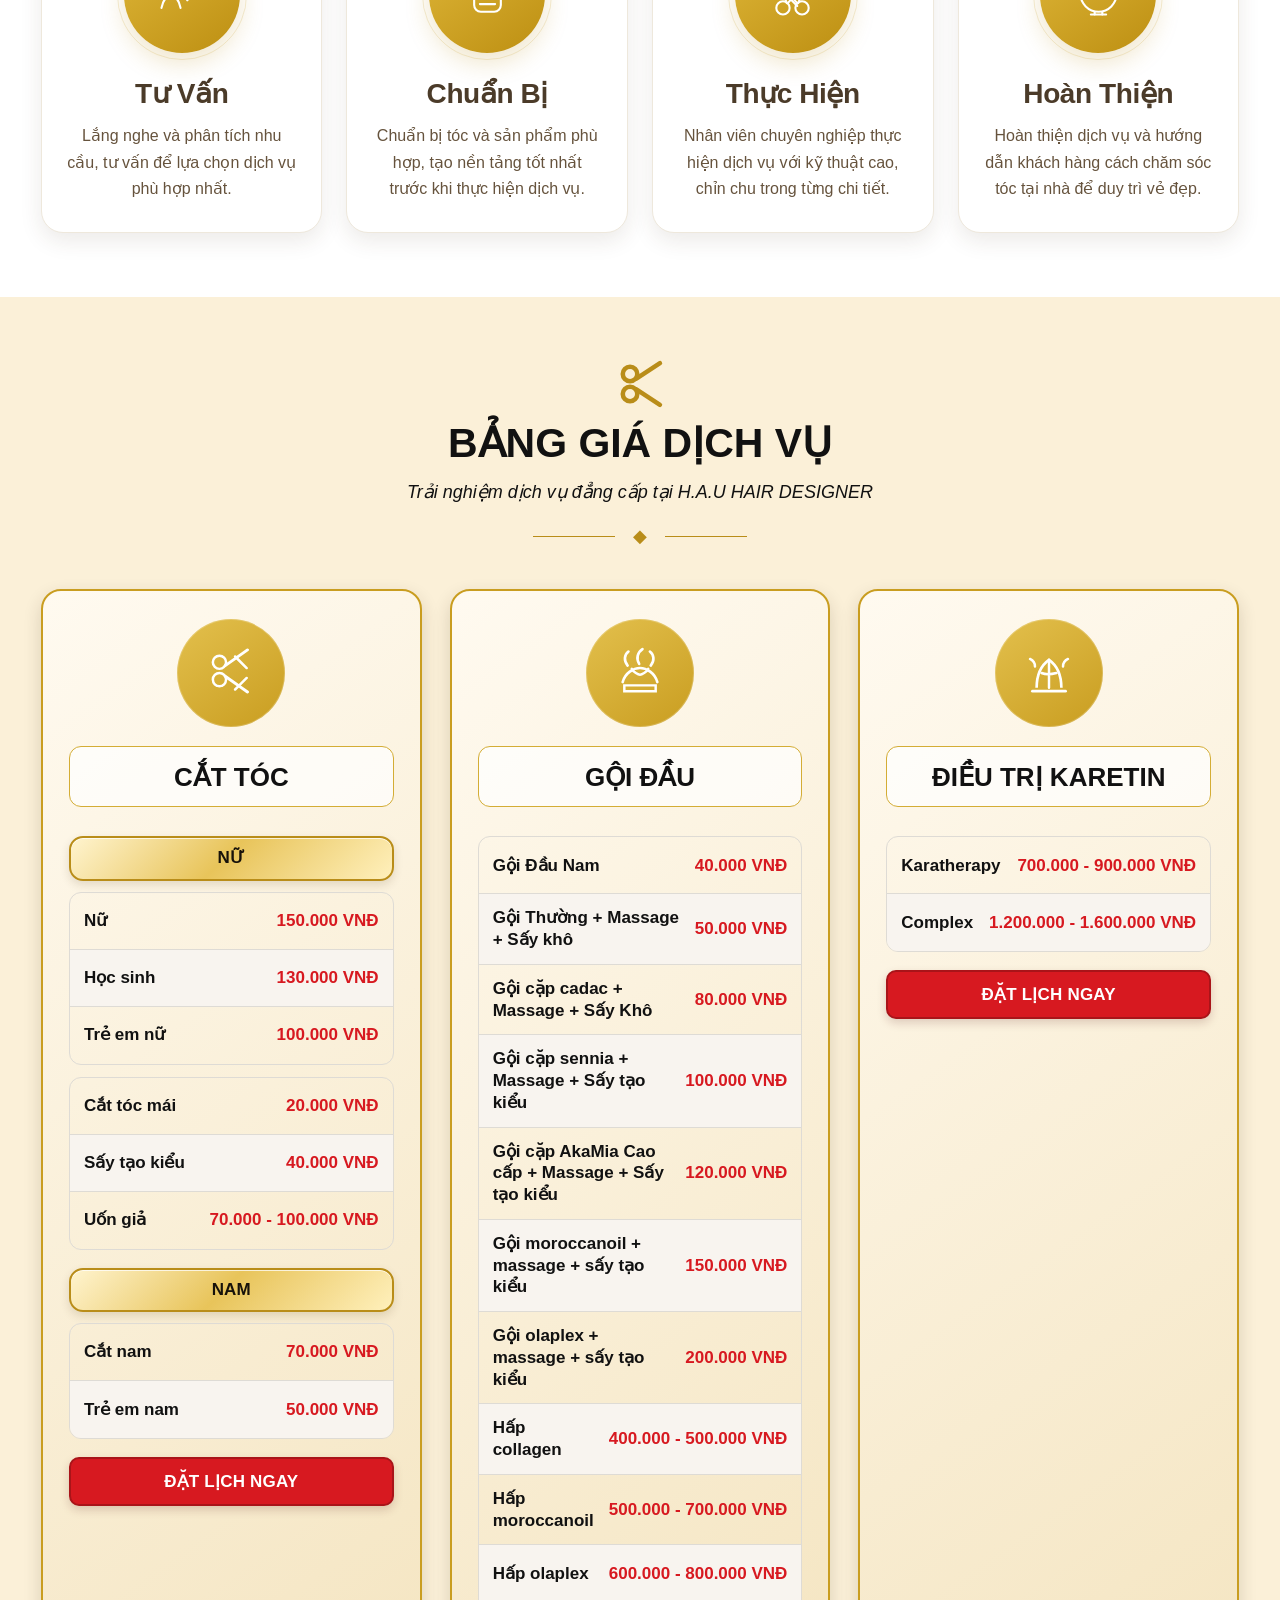
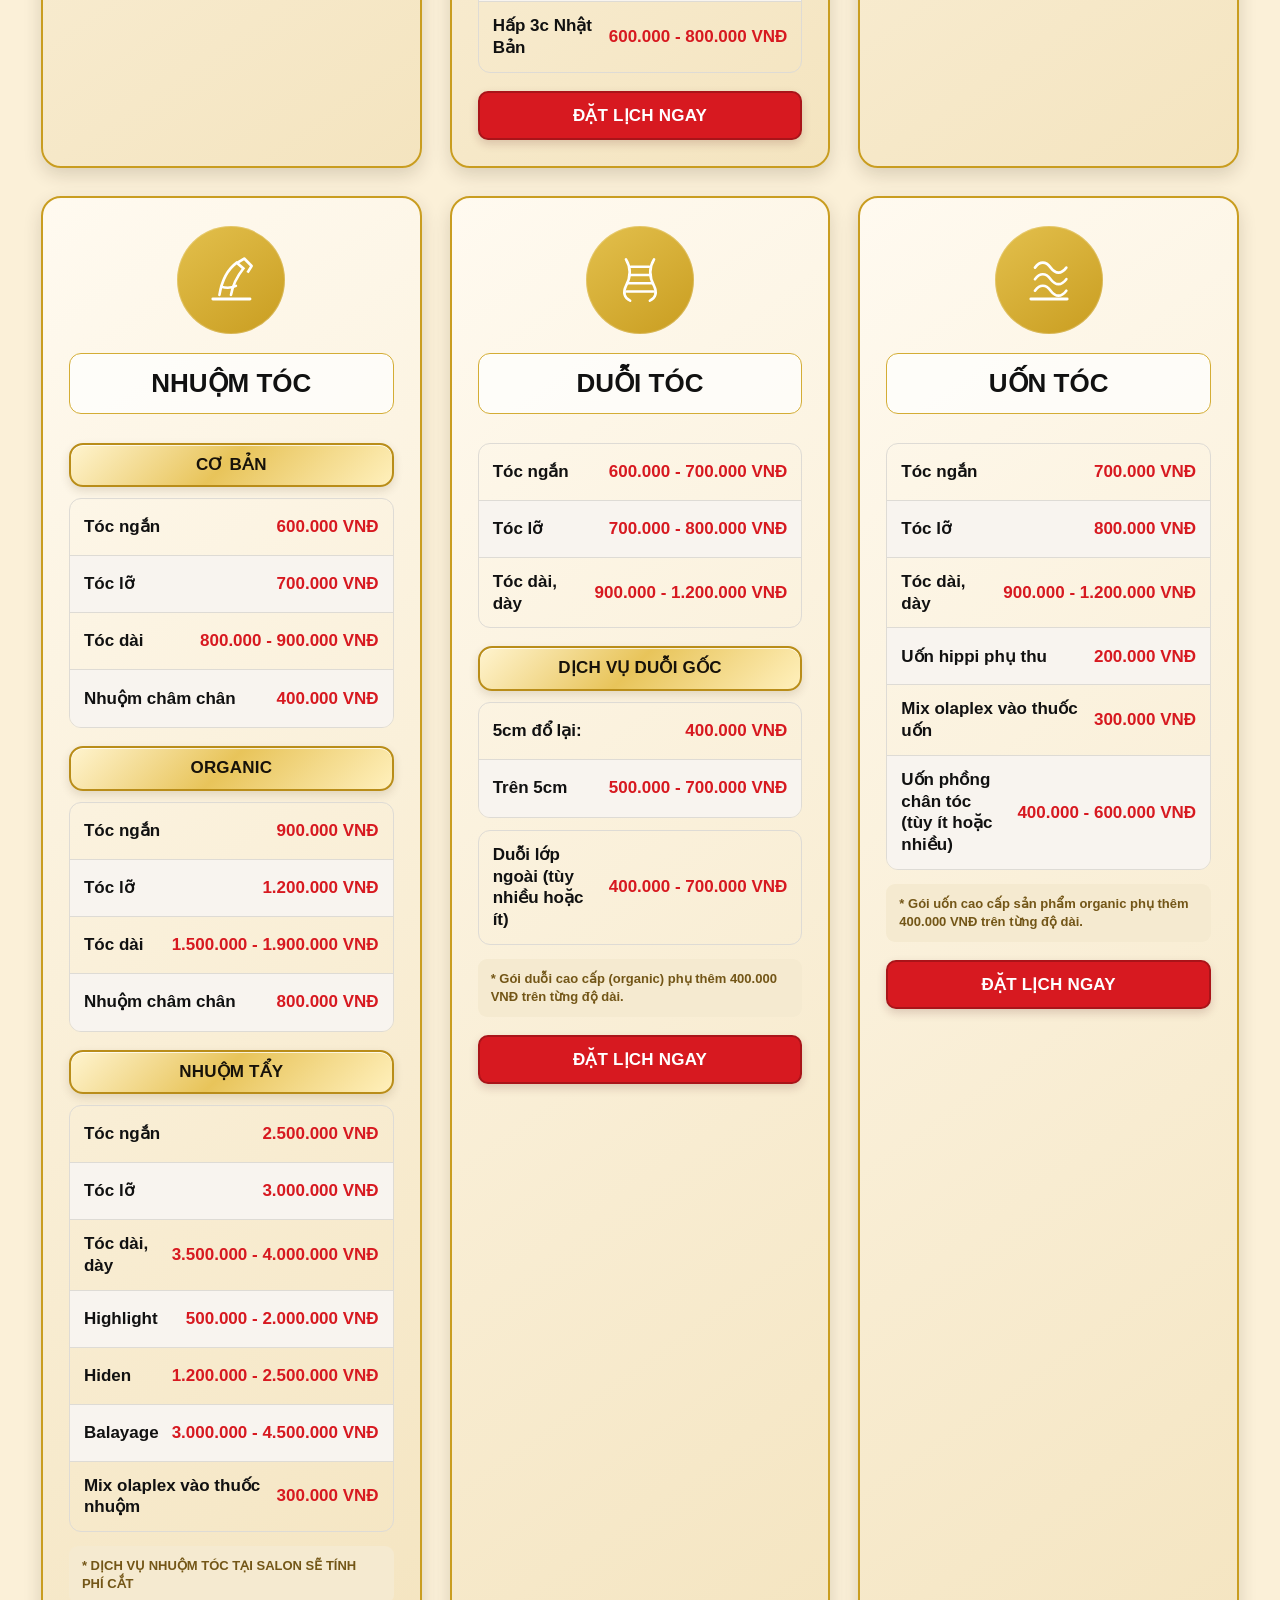
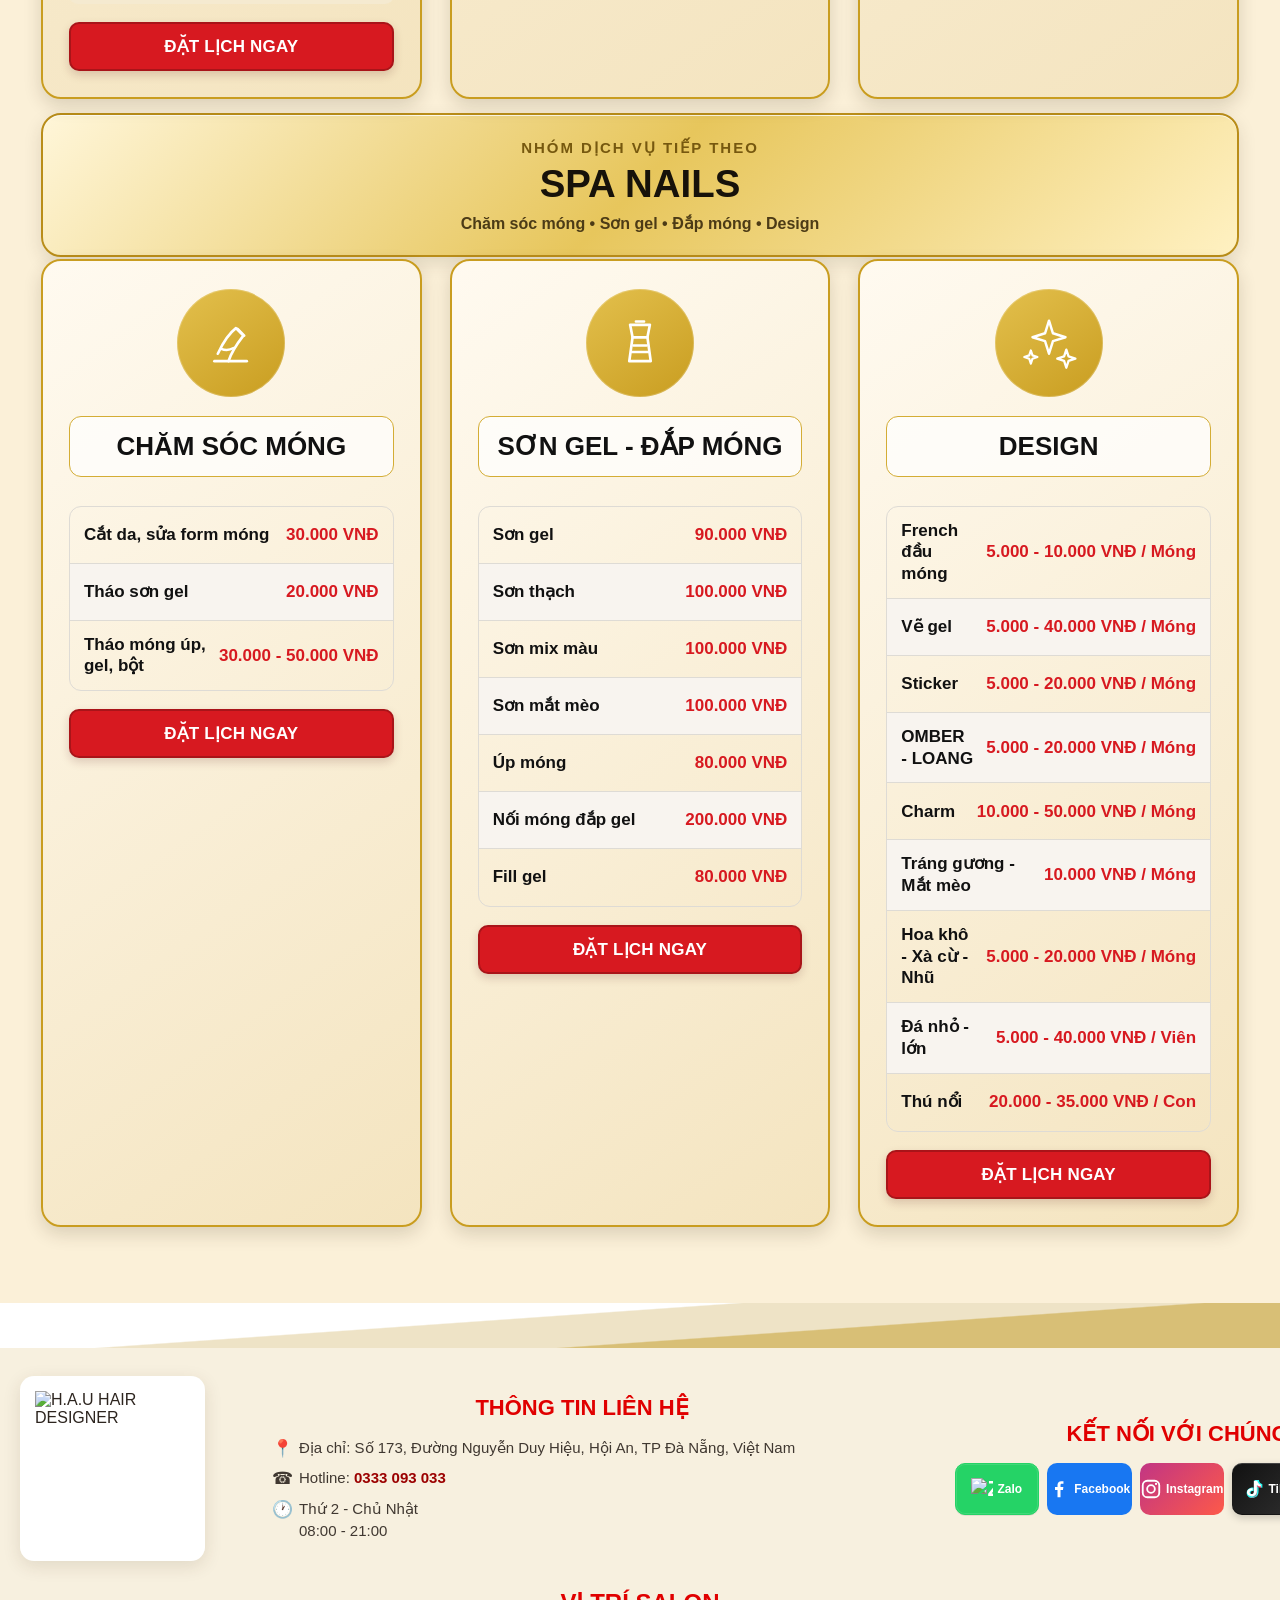
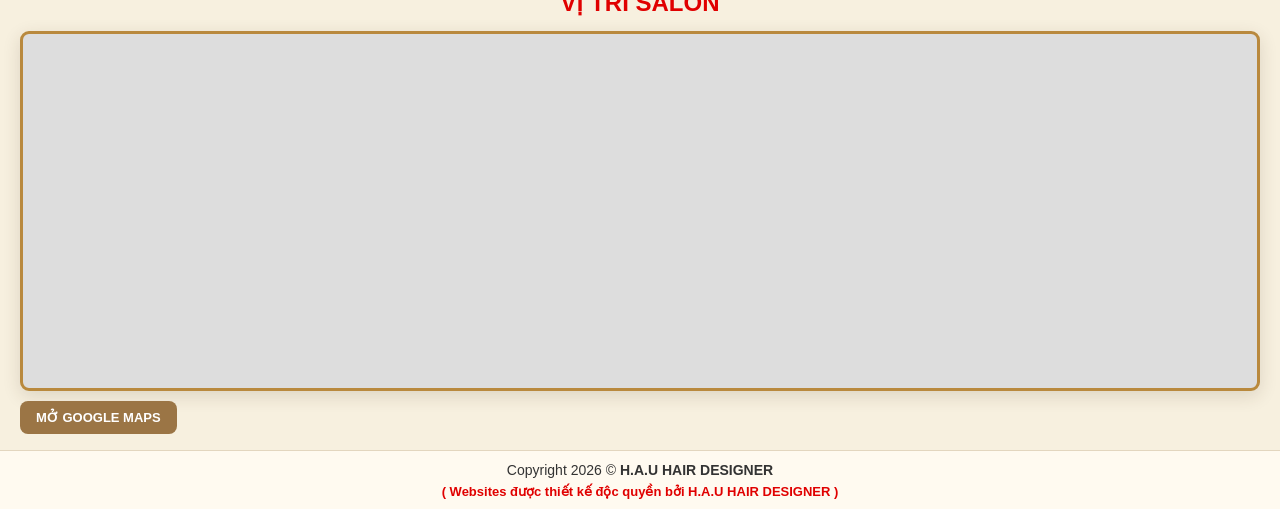
==== commit 50b3c0e2: "Add files via upload" ====
--- a/index.html
+++ b/index.html
@@ -1,5519 +1,4877 @@
 <!DOCTYPE html>
-<html lang="en">
+<html lang="vi" translate="no" class="notranslate">
 <head>
-<meta charset="UTF-8">
-<meta name="viewport" content="width=device-width, initial-scale=1.0">
-
-<title>H.A.U HAIR DESIGNER | Hoi An</title>
-
-<!-- Browser tab logo / favicon -->
-<link rel="icon" type="image/png" href="LOGO%20HAU%20HAIR%20DEESIGNER.png">
-<link rel="shortcut icon" type="image/png" href="LOGO%20HAU%20HAIR%20DEESIGNER.png">
-<link rel="apple-touch-icon" href="LOGO%20HAU%20HAIR%20DEESIGNER.png">
-<!-- Always open the website at the top after refresh so the navigation menu is visible -->
+<meta name="google" content="notranslate">
+<meta http-equiv="Content-Language" content="vi">
+
+  <meta charset="UTF-8">
+  <meta name="viewport" content="width=device-width, initial-scale=1.0">
+  <title>H.A.U HAIR DESIGNER – Hair Salon Hoi An</title>
+  <link rel="icon" type="image/png" href="/logo/LOGO.png?v=29">
+  <link rel="shortcut icon" type="image/png" href="/logo/LOGO.png?v=29">
+  <link rel="apple-touch-icon" href="/logo/LOGO.png?v=29">
+  <meta name="description" content="H.A.U HAIR DESIGNER – professional hair salon in Hoi An. Hair, Nail & Spa services.">
+  <link rel="stylesheet" href="style.css">
+  <link rel="preconnect" href="https://fonts.googleapis.com">
+  <link rel="preconnect" href="https://fonts.gstatic.com" crossorigin>
+  <link href="https://fonts.googleapis.com/css2?family=Montserrat:wght@400;500;600;700;800&family=Playfair+Display:wght@600;700&display=swap" rel="stylesheet">
+<style>
+/* =========================================================
+   H.A.U HAIR DESIGNER - MOBILE HEADER / MOBILE UI
+   Giữ nguyên giao diện desktop. Chỉ áp dụng dưới 768px.
+   ========================================================= */
+@media (max-width: 768px) {
+
+  html, body {
+    width: 100%;
+    max-width: 100%;
+    overflow-x: hidden;
+  }
+
+  .site-header {
+    position: relative;
+    z-index: 1000;
+    background: #fff;
+  }
+
+  .header-inner {
+    min-height: 94px;
+    height: auto;
+    padding: 10px 14px;
+    display: grid;
+    grid-template-columns: minmax(90px, 1fr) minmax(82px, 1fr) minmax(82px, 1fr) 42px;
+    grid-template-rows: 37px 37px;
+    column-gap: 4px;
+    row-gap: 2px;
+    align-items: center;
+  }
+
+  /* Logo bên trái, chiếm 2 hàng */
+  .brand {
+    grid-column: 1;
+    grid-row: 1 / 3;
+    display: flex;
+    align-items: center;
+    justify-content: flex-start;
+    min-width: 0;
+    padding-right: 5px;
+  }
+
+  .brand img {
+    display: block;
+    width: auto;
+    max-width: 92px;
+    max-height: 70px;
+    object-fit: contain;
+  }
+
+  /* Trên mobile chỉ ghim 4 mục:
+     DỊCH VỤ
+     LIÊN HỆ | ĐƯỜNG ĐI
+     TRANG CHỦ nằm trong menu 3 gạch.
+  */
+  .main-nav {
+    grid-column: 2 / 4;
+    grid-row: 1 / 3;
+    display: grid !important;
+    grid-template-columns: 1fr 1fr;
+    grid-template-rows: 1fr 1fr;
+    align-items: stretch;
+    justify-items: stretch;
+    gap: 0;
+    min-width: 0;
+  }
+
+  .main-nav a {
+    display: flex;
+    align-items: center;
+    justify-content: center;
+    min-width: 0;
+    padding: 0 3px;
+    font-size: clamp(10px, 2.8vw, 13px);
+    line-height: 1.1;
+    white-space: nowrap;
+    text-align: center;
+    border: 0;
+  }
+
+  .main-nav a:nth-child(1) {
+    display: none;
+  }
+
+  .main-nav a:nth-child(2) { grid-column: 1; grid-row: 1; }
+  .main-nav a:nth-child(3) { grid-column: 2; grid-row: 1; }
+  .main-nav a:nth-child(4) { grid-column: 1; grid-row: 2; }
+  .main-nav a:nth-child(5) { grid-column: 2; grid-row: 2; }
+
+  /* Nút đặt lịch chuyển vào menu để header mobile gọn */
+  .booking-btn {
+    display: none !important;
+  }
+
+  .menu-toggle {
+    grid-column: 4;
+    grid-row: 1 / 3;
+    display: flex !important;
+    align-items: center;
+    justify-content: center;
+    width: 42px;
+    height: 42px;
+    margin: 0 auto;
+    padding: 0;
+    border: 0;
+    background: transparent;
+    color: #6f4f32;
+    font-size: 29px;
+    line-height: 1;
+    cursor: pointer;
+  }
+
+  .mobile-nav {
+    display: none;
+    position: absolute;
+    top: 100%;
+    left: 0;
+    right: 0;
+    background: #fff;
+    border-top: 1px solid #eee;
+    box-shadow: 0 8px 20px rgba(0,0,0,.10);
+    z-index: 1100;
+  }
+
+  .mobile-nav.show {
+    display: block;
+  }
+
+  .mobile-nav a {
+    display: flex;
+    min-height: 54px;
+    align-items: center;
+    padding: 0 28px;
+    border-bottom: 1px solid #eee;
+    color: #5b5b5b;
+    background: #fff;
+    font-size: 15px;
+    font-weight: 700;
+    text-decoration: none;
+  }
+
+  /* Đưa TRANG CHỦ + ĐẶT LỊCH vào menu bằng pseudo button */
+  .mobile-nav .mobile-booking {
+    justify-content: center;
+    background: #8b6a43;
+    color: #fff;
+    border-bottom: 0;
+  }
+
+  /* Hero mobile */
+  .hero {
+    min-height: auto;
+    padding: 0;
+  }
+
+  .hero-inner {
+    width: 100%;
+    display: flex;
+    flex-direction: column;
+    padding: 0;
+  }
+
+  .hero-copy {
+    width: 100%;
+    max-width: none;
+    padding: 42px 24px 28px;
+    box-sizing: border-box;
+    order: 1;
+  }
+
+  .hero-copy .eyebrow {
+    font-size: clamp(16px, 4.5vw, 20px);
+    line-height: 1.25;
+  }
+
+  .hero-copy h1 {
+    font-size: clamp(31px, 9vw, 46px);
+    line-height: 1.08;
+    margin: 14px 0 14px;
+    word-break: normal;
+  }
+
+  .hero-copy h1 span {
+    display: block;
+    font-size: clamp(25px, 7vw, 36px);
+    line-height: 1.18;
+    margin-top: 12px;
+  }
+
+  .gold-line {
+    width: 125px;
+    margin: 0 0 24px;
+  }
+
+  .hero-copy p {
+    font-size: 17px;
+    line-height: 1.7;
+    margin: 0 0 18px;
+  }
+
+  .hero-copy .lead {
+    font-size: 18px;
+    line-height: 1.65;
+  }
+
+  .beauty-note {
+    margin-top: 8px;
+  }
+
+  .hero-btn {
+    display: inline-flex;
+    align-items: center;
+    justify-content: center;
+    width: min(100%, 300px);
+    min-height: 54px;
+    box-sizing: border-box;
+    margin-top: 8px;
+  }
+
+  .hero-photo {
+    width: 100%;
+    order: 2;
+    padding: 0 18px 28px;
+    box-sizing: border-box;
+  }
+
+  .photo-frame {
+    width: 100%;
+    max-width: none;
+    margin: 0;
+  }
+
+  .photo-frame img {
+    display: block;
+    width: 100%;
+    height: auto;
+    max-height: 430px;
+    object-fit: cover;
+  }
+
+  /* Contact mobile */
+  .contact-strip {
+    padding: 28px 18px;
+    box-sizing: border-box;
+  }
+
+  .contact-info {
+    width: 100%;
+  }
+
+  .contact-row {
+    display: flex;
+    align-items: flex-start;
+    gap: 12px;
+    font-size: 15px;
+    line-height: 1.5;
+    margin-bottom: 15px;
+  }
+
+  .contact-icon {
+    flex: 0 0 28px;
+    width: 28px;
+    min-width: 28px;
+  }
+
+  .social-row {
+    width: 100%;
+    display: grid;
+    grid-template-columns: repeat(5, minmax(0, 1fr));
+    gap: 8px;
+  }
+
+  .social {
+    min-width: 0;
+    min-height: 52px;
+    padding: 7px 4px;
+    box-sizing: border-box;
+    display: flex;
+    align-items: center;
+    justify-content: center;
+    gap: 6px;
+    font-size: clamp(9px, 2.7vw, 13px);
+    white-space: nowrap;
+  }
+
+  .social span {
+    flex: 0 0 auto;
+  }
+
+  .placeholder {
+    min-height: 160px;
+  }
+}
+
+/* Điện thoại rất hẹp */
+@media (max-width: 380px) {
+  .header-inner {
+    grid-template-columns: minmax(76px, 1fr) minmax(72px, 1fr) minmax(72px, 1fr) 38px;
+    padding-left: 10px;
+    padding-right: 10px;
+  }
+
+  .brand img {
+    max-width: 76px;
+  }
+
+  .menu-toggle {
+    width: 38px;
+    font-size: 26px;
+  }
+
+  .main-nav a {
+    font-size: 9.5px;
+  }
+
+  .hero-copy {
+    padding-left: 20px;
+    padding-right: 20px;
+  }
+
+  .social-row {
+    gap: 5px;
+  }
+
+  .social {
+    font-size: 8.5px;
+    gap: 3px;
+  }
+}
+
+/* FINAL SOCIAL ICON POLISH */
+.social.tiktok .tiktok-icon{
+  width:30px !important;
+  height:30px !important;
+  min-width:30px !important;
+  border-radius:8px !important;
+  background:#000 !important;
+  display:inline-flex !important;
+  align-items:center !important;
+  justify-content:center !important;
+  overflow:hidden !important;
+}
+.social.tiktok .tiktok-icon svg{
+  width:25px !important;
+  height:25px !important;
+  display:block !important;
+}
+
+/* PC: YouTube logo nằm trong khung trắng */
+.social.youtube .youtube-icon{
+  width:30px !important;
+  height:24px !important;
+  min-width:30px !important;
+  border-radius:6px !important;
+  background:#fff !important;
+  display:inline-flex !important;
+  align-items:center !important;
+  justify-content:center !important;
+  overflow:hidden !important;
+}
+.social.youtube .youtube-icon svg{
+  width:23px !important;
+  height:17px !important;
+  display:block !important;
+}
+
+/* Mobile: bỏ icon, chữ TikTok màu titan */
+@media (max-width:768px){
+  .social.tiktok{
+    background:#f1f1f1 !important;
+    color:#8f8f8f !important;
+  }
+  .social.tiktok .tiktok-icon,
+  .social.youtube .youtube-icon{
+    display:none !important;
+  }
+}
+
+
+/* V85: thông báo ngày/giờ quá khứ */
+.booking-validation-notice{
+  display:none;
+  width:100%;
+  box-sizing:border-box;
+  margin:-4px 0 8px;
+  padding:8px 10px;
+  border:1px solid #d8a64a;
+  border-radius:8px;
+  background:#fff8e8;
+  color:#8a5b12;
+  font-size:13px;
+  line-height:1.35;
+  text-align:center;
+}
+.booking-validation-notice.show{display:block;}
+.calendar-days button.past{
+  opacity:.35 !important;
+  cursor:not-allowed !important;
+  text-decoration:line-through;
+}
+</style>
+
+
+<style>
+/* =========================================================
+   H.A.U MOBILE V2
+   Chỉ áp dụng mobile:
+   - Header trắng cố định khi cuộn
+   - 4 nút menu chính có khung bo góc, tách nhau
+   - Logo lớn hơn khoảng 30%
+   - Không thay đổi desktop
+   ========================================================= */
+@media (max-width: 768px) {
+  body {
+    padding-top: 114px;
+  }
+
+  .site-header {
+    position: fixed !important;
+    top: 0;
+    left: 0;
+    right: 0;
+    width: 100%;
+    height: 114px;
+    box-sizing: border-box;
+    background: #fff !important;
+    box-shadow: 0 2px 12px rgba(0,0,0,.08);
+    z-index: 9999;
+  }
+
+  .header-inner {
+    height: 114px;
+    min-height: 114px;
+    box-sizing: border-box;
+    padding: 10px 12px;
+    grid-template-columns: 115px minmax(0, 1fr) minmax(0, 1fr) 42px;
+    grid-template-rows: 1fr 1fr;
+    column-gap: 6px;
+    row-gap: 6px;
+    align-items: center;
+  }
+
+  /* Logo tăng khoảng 30% so với bản trước */
+  .brand {
+    align-self: center;
+    justify-self: start;
+    padding-right: 0;
+  }
+
+  .brand img {
+    width: 120px !important;
+    max-width: 120px !important;
+    max-height: 88px !important;
+    height: auto;
+    object-fit: contain;
+  }
+
+  /* 4 ô menu: tách nhau + bo góc */
+  .main-nav {
+    grid-column: 2 / 4;
+    grid-row: 1 / 3;
+    gap: 6px !important;
+    padding: 3px 0;
+    box-sizing: border-box;
+  }
+
+  .main-nav a {
+    min-height: 42px;
+    box-sizing: border-box;
+    padding: 4px 6px !important;
+    border: 1px solid #e6e1db !important;
+    border-radius: 10px !important;
+    background: #fff !important;
+    box-shadow: 0 1px 5px rgba(91,65,39,.07);
+    color: #6f6f6f !important;
+    font-size: clamp(10px, 2.9vw, 13px) !important;
+    font-weight: 700;
+    white-space: normal !important;
+  }
+
+  .main-nav a:active {
+    transform: scale(.98);
+  }
+
+  .menu-toggle {
+    grid-column: 4;
+    grid-row: 1 / 3;
+    width: 42px;
+    height: 42px;
+    font-size: 30px;
+    color: #6f4f32;
+  }
+
+  /* Menu mở ra nằm dưới header cố định */
+  .mobile-nav {
+    top: 114px !important;
+    position: fixed !important;
+    z-index: 10000;
+  }
+}
+
+@media (max-width: 360px) {
+  .site-header,
+  .header-inner {
+    height: 108px;
+    min-height: 108px;
+  }
+
+  body {
+    padding-top: 108px;
+  }
+
+  .header-inner {
+    grid-template-columns: 108px minmax(0, 1fr) minmax(0, 1fr) 38px;
+    padding-left: 9px;
+    padding-right: 9px;
+    column-gap: 5px;
+    row-gap: 5px;
+  }
+
+  .brand img {
+    width: 112px !important;
+    max-width: 112px !important;
+    max-height: 82px !important;
+  }
+
+  .main-nav {
+    gap: 5px !important;
+  }
+
+  .main-nav a {
+    font-size: 10px !important;
+    border-radius: 9px !important;
+  }
+
+  .menu-toggle {
+    width: 38px;
+    height: 38px;
+    font-size: 28px;
+  }
+
+  .mobile-nav {
+    top: 108px !important;
+  }
+}
+</style>
+
+
+<style id="hau-mobile-v3">
+@media (max-width: 768px) {
+  /* Header mobile gọn hơn */
+  body {
+    padding-top: 124px !important;
+  }
+
+  .site-header {
+    height: 124px !important;
+    min-height: 124px !important;
+    background: #fff !important;
+  }
+
+  .header-inner {
+    height: 124px !important;
+    min-height: 124px !important;
+    padding: 7px 10px !important;
+    box-sizing: border-box;
+    grid-template-columns: 106px minmax(0,1fr) minmax(0,1fr) 38px !important;
+    grid-template-rows: 35px 35px 31px !important;
+    column-gap: 5px !important;
+    row-gap: 5px !important;
+    align-items: center;
+  }
+
+  /* Logo giữ lớn nhưng cân đối với header thấp hơn */
+  .brand {
+    grid-column: 1;
+    grid-row: 1 / 4;
+    align-self: center;
+  }
+
+  .brand img {
+    width: 108px !important;
+    max-width: 108px !important;
+    max-height: 84px !important;
+    height: auto !important;
+    object-fit: contain;
+  }
+
+  /* 4 nút nhỏ hơn một chút */
+  .main-nav {
+    grid-column: 2 / 4 !important;
+    grid-row: 1 / 3 !important;
+    display: grid !important;
+    grid-template-columns: 1fr 1fr !important;
+    grid-template-rows: 35px 35px !important;
+    gap: 5px !important;
+    padding: 0 !important;
+    margin: 0 !important;
+    align-content: center;
+  }
+
+  /* Thanh ghim mobile: TRANG CHỦ - DỊCH VỤ - LIÊN HỆ - ĐƯỜNG ĐI.
+     Vị trí bắt buộc:
+     TRANG CHỦ | DỊCH VỤ
+     LIÊN HỆ   | ĐƯỜNG ĐI
+  */
+  .main-nav a:first-child {
+    display: flex !important;
+    grid-column: 1 !important;
+    grid-row: 1 !important;
+    background: #f3eee7 !important;
+    border: 1px solid #b88f4b !important;
+    color: #6f4f32 !important;
+    box-shadow: 0 1px 6px rgba(91,65,39,.16) !important;
+  }
+
+  .main-nav a:nth-child(2) {
+    grid-column: 2 !important;
+    grid-row: 1 !important;
+  }
+
+  .main-nav a:nth-child(3) {
+    grid-column: 1 !important;
+    grid-row: 2 !important;
+  }
+
+  .main-nav a:nth-child(4) {
+    grid-column: 2 !important;
+    grid-row: 2 !important;
+  }
+
+  .main-nav a {
+    display: flex !important;
+    min-height: 35px !important;
+    height: 35px !important;
+    padding: 2px 5px !important;
+    box-sizing: border-box;
+    justify-content: center;
+    align-items: center;
+    border-radius: 9px !important;
+    border: 1px solid rgba(91,65,39,.13) !important;
+    box-shadow: 0 1px 5px rgba(91,65,39,.10) !important;
+    font-size: clamp(9px, 2.7vw, 12px) !important;
+    line-height: 1.05 !important;
+    font-weight: 700 !important;
+    white-space: nowrap !important;
+  }
+
+  /* Màu riêng, nhẹ và sang */
+  .main-nav a:nth-child(2) {
+    background: #f8edcf !important; /* Dịch vụ - champagne */
+    color: #7a5a27 !important;
+  }
+
+  .main-nav a:nth-child(3) {
+    background: #f1e7dc !important; /* Giới thiệu - nude */
+    color: #705542 !important;
+  }
+
+  .main-nav a:nth-child(4) {
+    background: #e3eef5 !important; /* Liên hệ - xanh nhạt */
+    color: #4d6272 !important;
+  }
+
+  .main-nav a:nth-child(5) {
+    background: #e8efdf !important; /* Đường đi - sage */
+    color: #536447 !important;
+  }
+
+  /* Đặt lịch ngay nằm dưới 4 ô */
+  .booking-btn {
+    grid-column: 2 / 4 !important;
+    grid-row: 3 !important;
+    display: flex !important;
+    width: 100% !important;
+    height: 31px !important;
+    min-height: 31px !important;
+    margin: 0 !important;
+    padding: 3px 10px !important;
+    box-sizing: border-box;
+    justify-content: center;
+    align-items: center;
+    border-radius: 9px !important;
+    background: #9a7545 !important;
+    color: #fff !important;
+    font-size: clamp(10px, 2.8vw, 12px) !important;
+    font-weight: 800 !important;
+    line-height: 1 !important;
+    box-shadow: 0 2px 5px rgba(91,65,39,.16);
+    white-space: nowrap !important;
+  }
+
+  .booking-btn .scissors {
+    margin-right: 5px;
+  }
+
+  .menu-toggle {
+    grid-column: 4 !important;
+    grid-row: 1 / 4 !important;
+    width: 38px !important;
+    height: 38px !important;
+    padding: 0 !important;
+    font-size: 28px !important;
+    color: #6f4f32 !important;
+    align-self: center;
+    justify-self: center;
+  }
+
+  .mobile-nav {
+    top: 124px !important;
+  }
+}
+
+@media (max-width: 360px) {
+  body {
+    padding-top: 118px !important;
+  }
+
+  .site-header,
+  .header-inner {
+    height: 118px !important;
+    min-height: 118px !important;
+  }
+
+  .header-inner {
+    grid-template-columns: 98px minmax(0,1fr) minmax(0,1fr) 35px !important;
+    grid-template-rows: 33px 33px 29px !important;
+    column-gap: 4px !important;
+    row-gap: 4px !important;
+    padding: 6px 8px !important;
+  }
+
+  .brand img {
+    width: 100px !important;
+    max-width: 100px !important;
+    max-height: 78px !important;
+  }
+
+  .main-nav {
+    grid-template-rows: 33px 33px !important;
+    gap: 4px !important;
+  }
+
+  .main-nav a {
+    height: 33px !important;
+    min-height: 33px !important;
+    border-radius: 8px !important;
+    font-size: 9px !important;
+  }
+
+  .booking-btn {
+    height: 29px !important;
+    min-height: 29px !important;
+    border-radius: 8px !important;
+    font-size: 10px !important;
+  }
+
+  .menu-toggle {
+    width: 35px !important;
+    height: 35px !important;
+    font-size: 26px !important;
+  }
+
+  .mobile-nav {
+    top: 118px !important;
+  }
+}
+</style>
+
+
+<style id="hau-v4-pin-social-mobile">
+/* ICON ĐỊA CHỈ — SVG chuẩn, không xoay nên không bị méo */
+.contact-icon.location-pin{
+  display:flex !important;
+  align-items:center !important;
+  justify-content:center !important;
+  width:30px !important;
+  min-width:30px !important;
+  height:38px !important;
+  flex:0 0 30px !important;
+  margin-top:0 !important;
+  box-sizing:border-box !important;
+  background:transparent !important;
+  border:0 !important;
+  box-shadow:none !important;
+}
+.contact-icon.location-pin svg{
+  display:block !important;
+  width:30px !important;
+  height:38px !important;
+  flex:none !important;
+  overflow:visible !important;
+}
+.contact-icon.location-pin + span{
+  display:block;
+  min-width:0;
+}
+
+/* TIKTOK / YOUTUBE — ICON GỐC */
+.social-icon{
+  display:inline-flex !important;
+  align-items:center;
+  justify-content:center;
+  flex:0 0 auto;
+}
+.social-icon svg{
+  display:block;
+  width:20px;
+  height:20px;
+}
+.tiktok-icon svg{
+  width:21px;
+  height:21px;
+}
+.youtube-icon svg{
+  width:23px;
+  height:17px;
+}
+.social.tiktok{
+  background:#8f8f8f !important; /* titan */
+  color:#fff !important;
+}
+.social.youtube{
+  background:#f21d16 !important;
+  color:#fff !important;
+}
+
+/* HAMBURGER MOBILE — tăng khoảng 30% */
+@media (max-width:768px){
+  .menu-toggle{
+    width:55px !important;
+    height:55px !important;
+    font-size:38px !important;
+  }
+
+  /* Mobile bỏ toàn bộ logo/icon trong 5 nút mạng xã hội,
+     chỉ giữ chữ để chữ tự co theo chiều rộng ô */
+  .social-row .social span{
+    display:none !important;
+  }
+
+  .social-row{
+    gap:7px !important;
+  }
+
+  .social{
+    min-width:0 !important;
+    width:100% !important;
+    padding:7px 3px !important;
+    gap:0 !important;
+    overflow:hidden !important;
+    white-space:nowrap !important;
+    text-overflow:clip !important;
+    font-size:clamp(8px, 2.55vw, 12px) !important;
+    letter-spacing:-0.15px !important;
+    box-sizing:border-box !important;
+  }
+
+  .social.zalo{font-size:clamp(7.5px,2.35vw,11px) !important;}
+  .social.facebook{font-size:clamp(7.5px,2.30vw,11px) !important;}
+  .social.instagram{font-size:clamp(7.2px,2.20vw,10.5px) !important;}
+  .social.tiktok{font-size:clamp(8px,2.55vw,12px) !important;}
+  .social.youtube{font-size:clamp(7.5px,2.30vw,11px) !important;}
+
+  /* TikTok mobile: bỏ icon, chữ titan theo màu gốc */
+  .social.tiktok{
+    background:#f1f1f1 !important;
+    color:#8f8f8f !important;
+  }
+}
+
+@media (max-width:360px){
+  .menu-toggle{
+    width:52px !important;
+    height:52px !important;
+    font-size:36px !important;
+  }
+
+  .social-row{gap:5px !important;}
+  .social{
+    padding-left:2px !important;
+    padding-right:2px !important;
+  }
+}
+</style>
+
+
+<style id="hau-tiktok-final-polish">
+/* PC TikTok: logo đúng mẫu người dùng cung cấp, đủ viền xanh - trắng - đỏ */
+.social.tiktok .tiktok-icon{
+  width:30px !important;
+  height:30px !important;
+  min-width:30px !important;
+  padding:0 !important;
+  border-radius:8px !important;
+  background:#000 !important;
+  overflow:hidden !important;
+}
+.social.tiktok .tiktok-logo-img{
+  display:block !important;
+  width:30px !important;
+  height:30px !important;
+  object-fit:cover !important;
+  border-radius:8px !important;
+}
+/* Mobile: nền TikTok mới sang hơn, chữ titan giữ nguyên */
+@media (max-width:768px){
+  .social.tiktok{
+    background:#e7e0d7 !important;
+    color:#8f8f8f !important;
+    border:1px solid #d4cbc0 !important;
+  }
+  .social.tiktok .tiktok-logo-img{
+    display:none !important;
+  }
+}
+</style>
+
+
+<style id="tiktok-v9-fix">
+@media (min-width: 769px) {
+  .social-tiktok .social-icon {
+    background: transparent !important;
+    border-radius: 0 !important;
+    box-shadow: none !important;
+    padding: 0 !important;
+  }
+}
+@media (max-width: 768px) {
+  .social-tiktok {
+    background: linear-gradient(135deg, #8f8f8f 0%, #b8b8b8 50%, #737373 100%) !important;
+    border-color: #777 !important;
+    color: #fff !important;
+  }
+  .social-tiktok a,
+  .social-tiktok .social-label {
+    color: #fff !important;
+  }
+}
+</style>
+
+
+<style id="hau-tiktok-v10-final">
+@media (min-width: 769px) {
+  .social.tiktok .tiktok-icon {
+    background: transparent !important;
+    border: 0 !important;
+    border-radius: 0 !important;
+    box-shadow: none !important;
+    padding: 0 !important;
+  }
+  .social.tiktok .tiktok-logo-img {
+    background: transparent !important;
+    border: 0 !important;
+    border-radius: 0 !important;
+  }
+}
+@media (max-width: 768px) {
+  .social.tiktok {
+    background: linear-gradient(135deg, #777777 0%, #a7a7a7 48%, #6f6f6f 100%) !important;
+    color: #fff !important;
+    border-color: #6d6d6d !important;
+  }
+  .social.tiktok a, .social.tiktok .social-label { color:#fff !important; }
+}
+</style>
+
+<style id="hau-social-brand-icons-v11">
+.social.zalo .zalo-icon, .social.facebook .facebook-icon, .social.instagram .instagram-icon {
+  width:20px; height:20px; min-width:20px; display:inline-flex; align-items:center; justify-content:center; flex:0 0 auto;
+}
+.social.zalo .zalo-icon svg, .social.facebook .facebook-icon svg, .social.instagram .instagram-icon svg { width:20px; height:20px; display:block; }
+@media (max-width:768px){
+  .social.zalo .zalo-icon, .social.facebook .facebook-icon, .social.instagram .instagram-icon { width:19px; height:19px; min-width:19px; }
+  .social.zalo .zalo-icon svg, .social.facebook .facebook-icon svg, .social.instagram .instagram-icon svg { width:19px; height:19px; }
+}
+</style>
+
+<style id="hau-mobile-social-stack-v11">
+/* V11 - Mobile: contact section gọn hơn + icon nằm trên, chữ nằm dưới.
+   Kích thước 5 ô mạng xã hội giữ nguyên. Desktop không thay đổi. */
+@media (max-width: 768px) {
+  .contact-strip {
+    padding: 18px 18px 22px !important;
+  }
+
+  .contact-info {
+    margin: 0 0 12px !important;
+    padding: 0 !important;
+  }
+
+  .contact-row {
+    margin: 0 0 10px !important;
+    padding: 0 !important;
+    min-height: 0 !important;
+    line-height: 1.45 !important;
+  }
+
+  .contact-row:last-child {
+    margin-bottom: 0 !important;
+  }
+
+  .social-row {
+    margin: 8px 0 0 !important;
+    padding: 0 !important;
+    align-items: stretch !important;
+  }
+
+  /* Giữ nguyên kích thước 5 ô, chỉ đổi bố cục icon/chữ */
+  .social {
+    min-height: 52px !important;
+    height: 52px !important;
+    padding: 5px 3px !important;
+    display: flex !important;
+    flex-direction: column !important;
+    align-items: center !important;
+    justify-content: center !important;
+    gap: 2px !important;
+    line-height: 1 !important;
+    white-space: nowrap !important;
+  }
+
+  .social-row .social span {
+    display: inline-flex !important;
+    align-items: center !important;
+    justify-content: center !important;
+    margin: 0 !important;
+    flex: 0 0 auto !important;
+  }
+
+  .social-row .social-icon {
+    width: 19px !important;
+    height: 19px !important;
+    min-width: 19px !important;
+    min-height: 19px !important;
+  }
+
+  .social-row .social-icon svg {
+    width: 19px !important;
+    height: 19px !important;
+  }
+
+  .social-row .tiktok-icon {
+    width: 21px !important;
+    height: 21px !important;
+  }
+
+  .social-row .tiktok-icon .tiktok-logo-img {
+    width: 21px !important;
+    height: 21px !important;
+    display: block !important;
+  }
+
+  .social-row .youtube-icon {
+    width: 23px !important;
+    height: 17px !important;
+  }
+
+  .social-row .youtube-icon svg {
+    width: 23px !important;
+    height: 17px !important;
+  }
+
+  /* Không dùng rule cũ ẩn toàn bộ icon trên mobile */
+  .social-row .social span.social-icon {
+    display: inline-flex !important;
+  }
+
+  .social-row .social {
+    font-size: clamp(7.5px, 2.25vw, 11px) !important;
+    letter-spacing: -0.1px !important;
+  }
+
+  .social.zalo,
+  .social.facebook,
+  .social.instagram,
+  .social.tiktok,
+  .social.youtube {
+    overflow: hidden !important;
+  }
+
+  .social.tiktok {
+    background: linear-gradient(135deg, #777 0%, #aaa 48%, #707070 100%) !important;
+    color: #fff !important;
+  }
+}
+</style>
+
+
+<style>
+/* V12 - MOBILE CONTACT SPACING
+   Đưa Hotline sát ngay dưới địa chỉ và 5 nút mạng xã hội sát ngay dưới Hotline.
+   Chỉ áp dụng cho mobile, không thay đổi PC.
+*/
+@media (max-width: 768px) {
+  .contact-strip {
+    padding: 20px 18px 22px !important;
+  }
+
+  .contact-info {
+    margin: 0 !important;
+    padding: 0 !important;
+  }
+
+  .contact-row {
+    margin: 0 !important;
+    gap: 12px !important;
+  }
+
+  /* Địa chỉ */
+  .contact-row:first-child {
+    margin-bottom: 10px !important;
+  }
+
+  /* Hotline nằm ngay dưới địa chỉ */
+  .contact-row:nth-child(2) {
+    margin-bottom: 14px !important;
+    align-items: center !important;
+  }
+
+  /* 5 nút nằm sát ngay dưới Hotline */
+  .social-row {
+    margin: 0 !important;
+    padding: 0 !important;
+    gap: 8px !important;
+  }
+}
+
+@media (max-width: 380px) {
+  .contact-strip {
+    padding: 18px 12px 20px !important;
+  }
+
+  .contact-row:first-child {
+    margin-bottom: 8px !important;
+  }
+
+  .contact-row:nth-child(2) {
+    margin-bottom: 12px !important;
+  }
+
+  .social-row {
+    gap: 5px !important;
+  }
+}
+</style>
+
+<style id="hau-mobile-contact-v13">
+/* V13 - Mobile: nâng Hotline và hàng social lên, không đổi PC. */
+@media (max-width: 768px) {
+  /* Địa chỉ giữ nguyên; Hotline đưa lên khoảng 30% so với khoảng cách cũ. */
+  .contact-row:first-child {
+    margin-bottom: 0 !important;
+  }
+  .contact-row:nth-child(2) {
+    margin-top: -16px !important;
+    margin-bottom: 4px !important;
+  }
+
+  /* 5 nút đưa lên cao khoảng 40%, sát ngay dưới Hotline. */
+  .social-row {
+    margin-top: -18px !important;
+    transform: none !important;
+  }
+
+  /* Facebook dùng logo chữ f chuẩn, không còn vòng tròn giả. */
+  .social.facebook .facebook-icon svg {
+    width: 20px !important;
+    height: 20px !important;
+    display: block !important;
+  }
+}
+
+@media (max-width: 380px) {
+  .contact-row:nth-child(2) {
+    margin-top: -13px !important;
+  }
+  .social-row {
+    margin-top: -15px !important;
+  }
+}
+</style>
+
+
+
+<style id="hau-v14-social-final">
+/* V14
+   Mobile: 5 ô mạng xã hội cao hơn 15% (52px -> 60px), giữ nguyên chiều ngang.
+   PC: TikTok dùng nền đen bóng mờ, chữ trắng.
+*/
+@media (max-width: 768px) {
+  .social-row .social {
+    height: 60px !important;
+    min-height: 60px !important;
+  }
+}
+
+@media (min-width: 769px) {
+  .social.tiktok {
+    background: linear-gradient(145deg,
+      rgba(20,20,20,.96) 0%,
+      rgba(55,55,55,.88) 45%,
+      rgba(10,10,10,.96) 100%) !important;
+    color: #fff !important;
+    box-shadow:
+      inset 0 1px 0 rgba(255,255,255,.18),
+      inset 0 -1px 0 rgba(0,0,0,.45),
+      0 3px 8px rgba(0,0,0,.18) !important;
+  }
+
+  .social.tiktok .tiktok-logo-img {
+    border-radius: 8px !important;
+  }
+}
+</style>
+
+<style id="hau-zalo-brand-v19">
+/* V19 - Zalo: thay WhatsApp bằng Zalo */
+.social.zalo .zalo-icon{
+  width:30px !important;
+  height:30px !important;
+  min-width:30px !important;
+  border-radius:8px !important;
+  background:#0068ff !important;
+  display:inline-flex !important;
+  align-items:center !important;
+  justify-content:center !important;
+  overflow:hidden !important;
+  flex:0 0 auto !important;
+}
+.social.zalo .zalo-icon svg{
+  width:30px !important;
+  height:30px !important;
+  display:block !important;
+}
+@media (max-width:768px){
+  .social-row .zalo-icon{
+    width:21px !important;
+    height:21px !important;
+    min-width:21px !important;
+    min-height:21px !important;
+    border-radius:6px !important;
+  }
+  .social-row .zalo-icon svg{
+    width:21px !important;
+    height:21px !important;
+  }
+  .social.zalo{
+    background:#0068ff !important;
+    color:#fff !important;
+  }
+}
+</style>
+
+<style id="hau-zalo-brand-v20">
+/* V20 - Zalo: logo chính thức + khung đầy đủ PC/mobile */
+.social.zalo{
+  border:1px solid #0057d9 !important;
+  border-radius:10px !important;
+  box-sizing:border-box !important;
+  background:#0068ff !important;
+  color:#fff !important;
+  overflow:hidden !important;
+  box-shadow:0 1px 0 rgba(0,0,0,.08), inset 0 0 0 1px rgba(255,255,255,.12) !important;
+}
+.social.zalo .zalo-icon{
+  width:30px !important;
+  height:30px !important;
+  min-width:30px !important;
+  min-height:30px !important;
+  display:inline-flex !important;
+  align-items:center !important;
+  justify-content:center !important;
+  flex:0 0 30px !important;
+  background:transparent !important;
+  border:0 !important;
+  border-radius:0 !important;
+  overflow:visible !important;
+}
+.social.zalo .zalo-logo-img{
+  display:block !important;
+  width:30px !important;
+  height:30px !important;
+  object-fit:contain !important;
+  border:0 !important;
+}
+@media (max-width:768px){
+  .social-row .social.zalo{
+    border:1px solid #0057d9 !important;
+    border-radius:8px !important;
+    background:#0068ff !important;
+    color:#fff !important;
+    box-shadow:0 1px 0 rgba(0,0,0,.08), inset 0 0 0 1px rgba(255,255,255,.12) !important;
+  }
+  .social-row .social.zalo .zalo-icon{
+    width:21px !important;
+    height:21px !important;
+    min-width:21px !important;
+    min-height:21px !important;
+    flex-basis:21px !important;
+  }
+  .social-row .social.zalo .zalo-logo-img{
+    width:21px !important;
+    height:21px !important;
+  }
+}
+</style>
+
+<style id="hau-booking-full-ui">
+/* ========================= ĐẶT LỊCH HẸN ========================= */
+.booking-overlay{position:fixed;inset:0;display:none;align-items:center;justify-content:center;padding:16px;background:rgba(0,0,0,.66);z-index:30000}
+.booking-modal{position:relative;width:min(590px,100%);max-height:94vh;overflow:auto;background:#fffdf8;border:2px solid #d6b36a;border-radius:22px;box-shadow:0 28px 80px rgba(0,0,0,.34);padding:30px 26px 26px}
+.booking-close{position:absolute;right:13px;top:12px;width:40px;height:40px;border:0;border-radius:50%;background:#d71920;color:#fff;font-size:29px;line-height:38px;cursor:pointer;z-index:2}
+.booking-close:hover{background:#b80000;transform:scale(1.04)}
+.booking-title{text-align:center;font-family:'Playfair Display',serif;font-size:28px;font-weight:700;letter-spacing:.8px;color:#3f2d20;margin:2px 45px 5px}
+.booking-subtitle{text-align:center;color:#7b6c60;font-size:14px;margin-bottom:22px}
+.booking-field{margin-bottom:15px}.booking-field label{display:block;margin-bottom:7px;font-size:12.5px;font-weight:800;letter-spacing:.35px;color:#3f332b}.booking-field label span{color:#d71920}
+.booking-field input,.booking-field select,.booking-field textarea{width:100%;border:1px solid #d9cec0;border-radius:11px;background:#fff;padding:12px 13px;font:inherit;font-size:15px;color:#2d2925;outline:none;transition:.18s}
+.booking-field input:focus,.booking-field select:focus,.booking-field textarea:focus{border-color:#b78a43;box-shadow:0 0 0 3px rgba(183,138,67,.13)}
+.booking-field textarea{min-height:90px;resize:vertical}.booking-field input[readonly]{cursor:pointer;background:#fff}
+.booking-submit{width:100%;border:0;border-radius:12px;padding:14px 16px;background:#8f6a3f;color:#fff;font-weight:800;font-size:15px;letter-spacing:.25px;cursor:pointer;box-shadow:0 4px 12px rgba(91,65,39,.16)}
+.booking-submit:hover{background:#76542e}.booking-submit:disabled{opacity:.6;cursor:wait}
+/* Lịch đóng khung */
+.calendar-wrap{position:relative}.calendar-panel{display:none;position:absolute;left:0;right:0;top:calc(100% + 7px);z-index:20;background:#fffdf8;border:1px solid #d6b36a;border-radius:16px;padding:12px;box-shadow:0 16px 40px rgba(0,0,0,.18)}
+.calendar-panel.show{display:block}.calendar-head{display:flex;align-items:center;justify-content:space-between;margin-bottom:9px}.calendar-head button{width:34px;height:34px;border:1px solid #e1d4c2;border-radius:9px;background:#fff;color:#6e5132;font-size:19px;cursor:pointer}.calendar-title{font-weight:800;color:#4b3727;font-size:15px}.calendar-week,.calendar-days{display:grid;grid-template-columns:repeat(7,1fr);gap:5px}.calendar-week div{text-align:center;font-size:11px;font-weight:800;color:#9a8064;padding:4px 0}.calendar-days button{height:34px;border:1px solid #eadfd2;border-radius:8px;background:#fff;color:#4b4038;cursor:pointer;font-size:13px}.calendar-days button:hover:not(:disabled){border-color:#b78a43;background:#f8edcf}.calendar-days button.other{visibility:hidden}.calendar-days button.past{color:#b9b0a7;background:#f2efeb;cursor:not-allowed}.calendar-days button.today{border:2px solid #c99b4d}.calendar-days button.selected{background:#9a7545;color:#fff;border-color:#9a7545;font-weight:800}.calendar-hint{font-size:11px;color:#8a7a6c;margin-top:8px;text-align:center}
+.success-overlay{position:fixed;inset:0;display:none;align-items:center;justify-content:center;padding:16px;background:rgba(0,0,0,.66);z-index:31000}.success-modal{width:min(480px,100%);background:#fffdf8;border:2px solid #d6b36a;border-radius:22px;padding:32px 26px 26px;text-align:center;box-shadow:0 28px 80px rgba(0,0,0,.34)}.success-icon{width:66px;height:66px;margin:0 auto 14px;border-radius:50%;display:grid;place-items:center;background:#198754;color:#fff;font-size:36px;font-weight:800}.success-title{font-family:'Playfair Display',serif;font-size:24px;font-weight:700;color:#3f2d20}.success-message{font-size:15px;line-height:1.7;color:#51473f;margin:13px 0 22px}.success-close{border:0;border-radius:10px;padding:12px 30px;background:#3e3027;color:#fff;font-weight:800;cursor:pointer}
+@media(max-width:600px){.booking-overlay,.success-overlay{padding:10px}.booking-modal{max-height:95vh;padding:28px 17px 21px;border-radius:18px}.booking-title{font-size:23px}.booking-subtitle{font-size:13px}.calendar-days button{height:32px}.calendar-panel{padding:10px}.success-modal{padding:28px 19px 23px}}
+</style>
+
+
+<style id="hauContactSocialV61">
+@media (min-width: 769px){
+  #contact .hau-social-row,
+  #contact .social-buttons,
+  #contact .social-row,
+  #contact .contact-social,
+  #contact .hau-contact-social{
+    gap: 3% !important;
+  }
+}
+@media (max-width: 768px){
+  #contact .hau-social-row a,
+  #contact .social-buttons a,
+  #contact .social-row a,
+  #contact .contact-social a,
+  #contact .hau-contact-social a{
+    overflow: visible !important;
+  }
+  #contact .hau-social-row a img,
+  #contact .social-buttons a img,
+  #contact .social-row a img,
+  #contact .contact-social a img,
+  #contact .hau-contact-social a img{
+    transform: translateY(-4%) !important;
+  }
+  #contact .hau-social-row a .social-icon,
+  #contact .social-buttons a .social-icon,
+  #contact .social-row a .social-icon,
+  #contact .contact-social a .social-icon,
+  #contact .hau-contact-social a .social-icon{
+    transform: translateY(-4%) !important;
+  }
+}
+</style>
+
+
+<style id="hauHomeSocialV62">
+/* V62: Homepage 5 social buttons 10% smaller on PC only. */
+@media (min-width: 769px){
+  header .social-buttons a,
+  header .social-row a,
+  header .hau-social-row a,
+  .home-social a,
+  .home-social-buttons a{
+    transform: scale(0.90) !important;
+  }
+}
+</style>
+
+
+<style id="hauSocialV64">
+/* V64 */
+@media (min-width: 769px){
+  /* Homepage: 2% gap and 40% narrower horizontally. */
+  header .social-buttons,
+  header .social-row,
+  header .hau-social-row,
+  .home-social,
+  .home-social-buttons{
+    gap: 2% !important;
+  }
+  header .social-buttons a,
+  header .social-row a,
+  header .hau-social-row a,
+  .home-social a,
+  .home-social-buttons a{
+    width: 60% !important;
+    min-width: 0 !important;
+    max-width: 60% !important;
+    box-sizing: border-box !important;
+    overflow: hidden !important;
+    white-space: nowrap !important;
+    display: flex !important;
+    align-items: center !important;
+    justify-content: center !important;
+  }
+  header .social-buttons a > *,
+  header .social-row a > *,
+  header .hau-social-row a > *,
+  .home-social a > *,
+  .home-social-buttons a > *{
+    min-width: 0 !important;
+    max-width: 100% !important;
+  }
+  header .social-buttons a .social-icon,
+  header .social-row a .social-icon,
+  header .hau-social-row a .social-icon,
+  .home-social a .social-icon,
+  .home-social-buttons a .social-icon{
+    flex: 0 0 auto !important;
+    max-width: 28% !important;
+    overflow: hidden !important;
+  }
+  header .social-buttons a span:last-child,
+  header .social-row a span:last-child,
+  header .hau-social-row a span:last-child,
+  .home-social a span:last-child,
+  .home-social-buttons a span:last-child{
+    min-width: 0 !important;
+    max-width: 68% !important;
+    overflow: hidden !important;
+    text-overflow: ellipsis !important;
+  }
+}
+
+/* Mobile YouTube white logo frame wider by 2% on each side. */
+@media (max-width: 768px){
+  #contact .youtube,
+  #contact a.youtube,
+  #contact .social.youtube{
+    padding-left: calc(2% + 0px) !important;
+    padding-right: calc(2% + 0px) !important;
+    box-sizing: border-box !important;
+  }
+}
+</style>
+
+
+<style id="hauSocialV65">
+/* V65: PC homepage social buttons */
+@media (min-width: 769px){
+  header .social-buttons,
+  header .social-row,
+  header .hau-social-row,
+  .home-social,
+  .home-social-buttons{
+    gap: 1% !important;
+  }
+
+  /* V64 was 60% width. V65 makes each button 30% narrower than V64. */
+  header .social-buttons a,
+  header .social-row a,
+  header .hau-social-row a,
+  .home-social a,
+  .home-social-buttons a{
+    width: 42% !important;
+    min-width: 0 !important;
+    max-width: 42% !important;
+    box-sizing: border-box !important;
+    overflow: hidden !important;
+    white-space: nowrap !important;
+    display: flex !important;
+    align-items: center !important;
+    justify-content: center !important;
+  }
+
+  header .social-buttons a > *,
+  header .social-row a > *,
+  header .hau-social-row a > *,
+  .home-social a > *,
+  .home-social-buttons a > *{
+    min-width: 0 !important;
+    max-width: 100% !important;
+  }
+
+  header .social-buttons a .social-icon,
+  header .social-row a .social-icon,
+  header .hau-social-row a .social-icon,
+  .home-social a .social-icon,
+  .home-social-buttons a .social-icon{
+    flex: 0 1 auto !important;
+    max-width: 26% !important;
+    overflow: hidden !important;
+  }
+
+  header .social-buttons a span:last-child,
+  header .social-row a span:last-child,
+  header .hau-social-row a span:last-child,
+  .home-social a span:last-child,
+  .home-social-buttons a span:last-child{
+    min-width: 0 !important;
+    max-width: 66% !important;
+    overflow: hidden !important;
+    text-overflow: ellipsis !important;
+  }
+}
+
+/* Mobile YouTube white frame +2% on each side
+   compared with V64. */
+@media (max-width: 768px){
+  #contact .youtube,
+  #contact a.youtube,
+  #contact .social.youtube{
+    margin-left: -2% !important;
+    margin-right: -2% !important;
+    width: 104% !important;
+    box-sizing: border-box !important;
+  }
+}
+</style>
+
+
+<style id="hauResponsivePCV66">
+/* V66: PC toàn bộ giao diện tự co giãn theo chiều rộng màn hình,
+   tránh các nút chồng/đè lên nhau. */
+@media (min-width: 769px){
+  html, body{
+    overflow-x: hidden !important;
+  }
+
+  /* Navigation */
+  .site-header .header-inner,
+  .site-header .main-nav{
+    min-width: 0 !important;
+  }
+
+  .site-header .main-nav{
+    display: flex !important;
+    align-items: center !important;
+    flex-wrap: nowrap !important;
+    gap: clamp(6px, 0.8vw, 16px) !important;
+  }
+
+  .site-header .main-nav a{
+    min-width: 0 !important;
+    white-space: nowrap !important;
+    font-size: clamp(11px, 0.85vw, 15px) !important;
+  }
+
+  .site-header .booking-btn{
+    flex: 0 1 auto !important;
+    min-width: 0 !important;
+    white-space: nowrap !important;
+    font-size: clamp(11px, 0.85vw, 15px) !important;
+    padding-left: clamp(8px, 0.9vw, 18px) !important;
+    padding-right: clamp(8px, 0.9vw, 18px) !important;
+  }
+
+  /* 5 social buttons on homepage:
+     use fluid sizing rather than fixed/percentage widths that can collide. */
+  header .social-buttons,
+  header .social-row,
+  header .hau-social-row,
+  .home-social,
+  .home-social-buttons{
+    width: 100% !important;
+    max-width: 100% !important;
+    min-width: 0 !important;
+    display: flex !important;
+    flex-wrap: nowrap !important;
+    align-items: center !important;
+    justify-content: center !important;
+    gap: clamp(4px, 1vw, 12px) !important;
+    box-sizing: border-box !important;
+  }
+
+  header .social-buttons a,
+  header .social-row a,
+  header .hau-social-row a,
+  .home-social a,
+  .home-social-buttons a{
+    flex: 1 1 0 !important;
+    width: auto !important;
+    min-width: 0 !important;
+    max-width: none !important;
+    height: clamp(34px, 3.2vw, 48px) !important;
+    padding: 0 clamp(4px, 0.7vw, 10px) !important;
+    box-sizing: border-box !important;
+    display: flex !important;
+    align-items: center !important;
+    justify-content: center !important;
+    gap: clamp(3px, 0.45vw, 7px) !important;
+    overflow: hidden !important;
+    white-space: nowrap !important;
+  }
+
+  header .social-buttons a .social-icon,
+  header .social-row a .social-icon,
+  header .hau-social-row a .social-icon,
+  .home-social a .social-icon,
+  .home-social-buttons a .social-icon{
+    flex: 0 0 auto !important;
+    width: clamp(16px, 1.5vw, 25px) !important;
+    height: clamp(16px, 1.5vw, 25px) !important;
+    max-width: none !important;
+  }
+
+  header .social-buttons a span:last-child,
+  header .social-row a span:last-child,
+  header .hau-social-row a span:last-child,
+  .home-social a span:last-child,
+  .home-social-buttons a span:last-child{
+    flex: 1 1 auto !important;
+    min-width: 0 !important;
+    max-width: 100% !important;
+    overflow: hidden !important;
+    text-overflow: ellipsis !important;
+    white-space: nowrap !important;
+    font-size: clamp(9px, 0.78vw, 14px) !important;
+  }
+
+  /* General PC cards/columns should shrink instead of overlapping. */
+  .hau-contact-container,
+  .hau-contact-grid,
+  .hau-footer-grid{
+    min-width: 0 !important;
+    max-width: 100% !important;
+  }
+
+  img, video, iframe{
+    max-width: 100% !important;
+  }
+}
+</style>
+
+
+<style id="hauFixedHeaderV67">
+/* V67: PC - keep the white top header fixed while scrolling. */
+@media (min-width: 769px){
+  .site-header{
+    position: fixed !important;
+    top: 0 !important;
+    left: 0 !important;
+    right: 0 !important;
+    width: 100% !important;
+    z-index: 9999 !important;
+  }
+
+  /* Prevent the fixed header from covering the page content. */
+  body{
+    padding-top: var(--hau-header-height, 0px) !important;
+  }
+}
+</style>
+
+
+<style id="hau-customer-reviews-v73">
+/* =========================================================
+   H.A.U CUSTOMER REVIEWS V73
+   - Tự đọc ảnh trong /DANH-GIA-GOOGLE-MAP/ qua PHP
+   - PC: 3 ảnh / lần, chuyển sau 3 giây từ phải sang trái
+   - Mobile: 1 ảnh / lần, chuyển sau 3 giây từ phải sang trái
+   - Không cố định số lượng ảnh
+   ========================================================= */
+#hau-customer-reviews{
+  width:100%;
+  box-sizing:border-box;
+  padding:24px 4.5% 62px;
+  margin-top:calc(-20px - 2.5vh);
+  margin-bottom:-5vh;
+  background:#fff !important;
+  overflow:hidden;
+}
+.hau-reviews-heading{text-align:center;margin:0 0 18px;}
+.hau-reviews-heading h2{
+  margin:0;
+  font-family:Montserrat,Arial,sans-serif;
+  font-size:clamp(28px,3vw,46px);
+  line-height:1.15;
+  font-weight:800;
+  color:#111;
+}
+.hau-reviews-heading p{
+  margin:14px 0 8px;
+  font-family:Montserrat,Arial,sans-serif;
+  font-size:clamp(15px,1.35vw,21px);
+  font-style:italic;
+  color:#222;
+}
+.hau-reviews-diamond{
+  color:#d6aa35;
+  font-family:Montserrat,Arial,sans-serif;
+  font-size:13px;
+  line-height:1.1;
+  font-weight:700;
+  letter-spacing:1.5px;
+  margin-top:10px;
+}
+.hau-review-button{
+  display:inline-flex;
+  align-items:center;
+  justify-content:center;
+  min-width:250px;
+  height:46px;
+  padding:0 22px;
+  margin-top:12px;
+  border-radius:999px;
+  background:#111;
+  color:#fff !important;
+  border:2px solid #d6aa35;
+  text-decoration:none !important;
+  font-family:Montserrat,Arial,sans-serif;
+  font-size:14px;
+  font-weight:800;
+  letter-spacing:.3px;
+  box-shadow:0 5px 14px rgba(0,0,0,.16);
+  transition:transform .2s ease, box-shadow .2s ease, background .2s ease;
+}
+.hau-review-button:hover{
+  background:#7a542d;
+  color:#fff !important;
+  transform:translateY(-1px);
+  box-shadow:0 7px 18px rgba(0,0,0,.20);
+}
+.hau-reviews-viewport{
+  width:100%;
+  overflow:hidden;
+  position:relative;
+  background:#fff !important;
+}
+.hau-reviews-track{
+  width:100%;
+  display:flex;
+  transition:transform .72s cubic-bezier(.22,.61,.36,1);
+  will-change:transform;
+}
+.hau-review-slide{
+  flex:0 0 100%;
+  width:100%;
+  display:grid;
+  grid-template-columns:repeat(3,minmax(0,1fr));
+  gap:18px;
+  box-sizing:border-box;
+  padding:2px 1px 8px;
+  background:#fff !important;
+}
+.hau-review-card{
+  min-width:0;
+  aspect-ratio:4 / 3;
+  background:#fff;
+  border:2px solid #b98a3e;
+  border-radius:16px;
+  overflow:hidden;
+  box-shadow:0 0 0 1px rgba(255,255,255,.9) inset, 0 7px 22px rgba(72,55,38,.14), 0 0 12px rgba(185,138,62,.16);
+  display:flex;
+  align-items:center;
+  justify-content:center;
+}
+.hau-review-card img{
+  display:block;
+  width:100%;
+  height:100%;
+  object-fit:contain;
+  object-position:center;
+  background:#fff;
+  border-radius:15px;
+  user-select:none;
+  -webkit-user-drag:none;
+}
+.hau-review-empty{
+  width:100%;
+  min-height:180px;
+  border:1px dashed #cdbfae;
+  border-radius:16px;
+  display:flex;
+  align-items:center;
+  justify-content:center;
+  color:#777;
+  font:500 15px/1.5 Montserrat,Arial,sans-serif;
+  text-align:center;
+}
+@media (max-width:768px){
+  #hau-customer-reviews{padding:10px 14px 46px; margin-top:calc(-12px - 2.5vh); margin-bottom:-5vh;}
+  .hau-reviews-heading{margin-bottom:18px;}
+  .hau-reviews-heading h2{font-size:28px;}
+  .hau-reviews-heading p{font-size:14px;margin-top:10px;}
+  .hau-review-button{
+    min-width:0;
+    width:calc(100% - 28px);
+    max-width:340px;
+    height:42px;
+    padding:0 12px;
+    margin-top:10px;
+    font-size:13px;
+    letter-spacing:0;
+    white-space:nowrap;
+  }
+  .hau-review-slide{grid-template-columns:1fr;gap:0;}
+  .hau-review-card{aspect-ratio:4 / 3;border-radius:14px;}
+  .hau-review-card img{border-radius:13px;}
+}
+</style>
+
+
+<style id="hau-v92-booking-title">
+/* V92: Tiêu đề ĐẶT LỊCH HẸN - căn giữa, font dễ đọc, khung nền nhẹ trên PC + Mobile */
+.booking-modal .booking-title{
+  display:block !important;
+  width:fit-content !important;
+  max-width:calc(100% - 70px) !important;
+  margin:0 auto 10px !important;
+  padding:7px 18px 8px !important;
+  box-sizing:border-box !important;
+  text-align:center !important;
+  font-family:'Montserrat',Arial,sans-serif !important;
+  font-size:21px !important;
+  font-weight:800 !important;
+  line-height:1.2 !important;
+  letter-spacing:.45px !important;
+  color:#4a3524 !important;
+  background:#f6efe3 !important;
+  border:1px solid #dfcdb2 !important;
+  border-radius:10px !important;
+  box-shadow:inset 0 1px 0 rgba(255,255,255,.8), 0 2px 8px rgba(110,82,45,.06) !important;
+}
+@media (max-width:600px){
+  .booking-modal .booking-title{
+    width:fit-content !important;
+    max-width:calc(100% - 58px) !important;
+    margin:0 auto 7px !important;
+    padding:6px 14px 7px !important;
+    font-size:17px !important;
+    line-height:1.18 !important;
+    letter-spacing:.25px !important;
+    border-radius:9px !important;
+  }
+}
+</style>
+
+
+<style id="hau-v94-booking-submit">
+/* V94: Nút ĐẶT LỊCH NGAY — Arial + đổi nền nâu / đỏ nhạt liên tục trên PC và Mobile */
+#bookingSubmit.booking-submit,
+.booking-modal #bookingSubmit.booking-submit{
+  font-family:Arial,Helvetica,sans-serif !important;
+  font-weight:700 !important;
+  letter-spacing:.2px !important;
+  color:#fff !important;
+  background:#8f6a3f !important;
+  border:1px solid rgba(111,77,35,.28) !important;
+  box-shadow:0 4px 12px rgba(91,65,39,.16) !important;
+  animation:hauBookingSubmitPulseV94 1s steps(1,end) infinite !important;
+  transition:none !important;
+}
+
+@keyframes hauBookingSubmitPulseV94{
+  0%,49.999%{background-color:#8f6a3f !important;}
+  50%,100%{background-color:#e3a0a0 !important;}
+}
+
+#bookingSubmit.booking-submit:hover,
+.booking-modal #bookingSubmit.booking-submit:hover{
+  filter:brightness(1.03);
+}
+
+#bookingSubmit.booking-submit:disabled,
+.booking-modal #bookingSubmit.booking-submit:disabled{
+  animation:none !important;
+}
+
+/* PC: mỗi lần lăn chuột chỉ tiến/lùi đúng 1 giờ hoặc 1 phút */
+@media (min-width:769px){
+  #hauHourWheel,#hauMinuteWheel{
+    scroll-behavior:auto !important;
+  }
+}
+</style>
+
+
+<style id="hau-v168-mobile-booking-label-size">
+/* V168: tăng kích thước chữ nhãn các ô đặt lịch trên mobile để dễ đọc.
+   Chỉ tác động phần form đặt lịch, giữ nguyên các phần khác. */
+@media (max-width:600px){
+  #bookingOverlay.hau-booking-open #bookingForm .booking-field label{
+    font-size:15px !important;
+    line-height:1.15 !important;
+    font-weight:700 !important;
+    letter-spacing:0 !important;
+    margin-bottom:3px !important;
+  }
+}
+</style>
+
+
+<style id="hauPCNavV188">
+/* V188 - PC: 4 nút ghim lớn, bo góc, có nền và khung.
+   Thứ tự cố định:
+   TRANG CHỦ | DỊCH VỤ
+   LIÊN HỆ   | ĐƯỜNG ĐI
+*/
+@media (min-width: 769px){
+  .site-header .main-nav{
+    display: flex !important;
+    flex-direction: row !important;
+    flex-wrap: nowrap !important;
+    align-items: center !important;
+    justify-content: center !important;
+    gap: 8px !important;
+    width: auto !important;
+    min-width: 0 !important;
+    flex: 0 1 auto !important;
+  }
+
+  .site-header .main-nav a{
+    display: flex !important;
+    flex: 0 0 auto !important;
+    align-items: center !important;
+    justify-content: center !important;
+    min-width: 118px !important;
+    min-height: 42px !important;
+    height: 42px !important;
+    padding: 6px 16px !important;
+    box-sizing: border-box !important;
+    border: 2px solid rgba(160,125,75,.48) !important;
+    border-radius: 12px !important;
+    box-shadow: 0 2px 7px rgba(91,65,39,.12) !important;
+    font-size: 14px !important;
+    line-height: 1 !important;
+    font-weight: 800 !important;
+    white-space: nowrap !important;
+    text-align: center !important;
+    text-decoration: none !important;
+  }
+
+  /* TRANG CHỦ - nổi bật */
+  .site-header .main-nav a:nth-child(1){
+    background: #f3eee7 !important;
+    color: #6f4f32 !important;
+    border-color: #b88f4b !important;
+  }
+
+  /* DỊCH VỤ */
+  .site-header .main-nav a:nth-child(2){
+    background: #f8edcf !important;
+    color: #7a5a27 !important;
+    border-color: #d6b96f !important;
+  }
+
+  /* LIÊN HỆ */
+  .site-header .main-nav a:nth-child(3){
+    background: #f1e7dc !important;
+    color: #705542 !important;
+    border-color: #c8aa91 !important;
+  }
+
+  /* ĐƯỜNG ĐI */
+  .site-header .main-nav a:nth-child(4){
+    background: #e3eef5 !important;
+    color: #4d6272 !important;
+    border-color: #9eb8ca !important;
+  }
+
+  .site-header .main-nav a:hover{
+    filter: brightness(.98);
+    transform: translateY(-1px);
+  }
+
+  .site-header .main-nav a:active{
+    transform: scale(.98);
+  }
+}
+</style>
+
+
+<style id="hauMobileSmoothNavOffsetV191">
+@media (max-width: 768px){
+  #hau-bang-gia-dich-vu,
+  #hau-contact-after-spa-loader{
+    scroll-margin-top: 132px !important;
+  }
+}
+</style>
+
+
+<style id="hauPCHeaderBalanceV191">
+@media (min-width: 769px){
+  .site-header .header-inner{
+    display: flex !important;
+    align-items: center !important;
+    min-width: 0 !important;
+    position: relative !important;
+  }
+
+  .site-header .brand{
+    flex: 0 0 auto !important;
+  }
+
+  .site-header .main-nav{
+    margin-left: auto !important;
+    margin-right: auto !important;
+    justify-content: center !important;
+    position: absolute !important;
+    left: 50% !important;
+    top: 50% !important;
+    transform: translate(-50%, -50%) !important;
+    width: max-content !important;
+    max-width: calc(100% - 300px) !important;
+  }
+
+  .site-header .booking-btn{
+    position: absolute !important;
+    right: 5% !important;
+    left: auto !important;
+    top: 50% !important;
+    transform: translateY(-50%) !important;
+    margin: 0 !important;
+  }
+
+  .site-header .menu-toggle{
+    flex: 0 0 auto !important;
+  }
+}
+</style>
+
+
 <script>
 (function(){
-    if ('scrollRestoration' in history) {
-        history.scrollRestoration = 'manual';
+  // Tự động làm mới kiểu Ctrl + Shift + R khi vào website lần đầu trong mỗi tab.
+  // Dùng tham số cache-buster để trình duyệt lấy lại HTML mới nhất.
+  try {
+    const KEY = 'hau_hard_reload_once';
+    const params = new URLSearchParams(window.location.search);
+    if (!sessionStorage.getItem(KEY) && !params.has('_hard')) {
+      sessionStorage.setItem(KEY, '1');
+      const u = new URL(window.location.href);
+      u.searchParams.set('_hard', Date.now().toString());
+      window.location.replace(u.href);
+    } else if (params.has('_hard')) {
+      params.delete('_hard');
+      const clean = window.location.pathname + (params.toString() ? '?' + params.toString() : '') + window.location.hash;
+      window.history.replaceState(null, '', clean);
     }
-
-    function goToTop(){
-        window.scrollTo({ top: 0, left: 0, behavior: 'auto' });
+  } catch(e) {}
+
+  window.hauHardHomeReload = function(e){
+    if(e) e.preventDefault();
+    try {
+      const u = new URL('/', window.location.origin);
+      u.searchParams.set('_hard', Date.now().toString());
+      window.location.href = u.href;
+    } catch(err) {
+      window.location.href = '/?_hard=' + Date.now();
     }
-
-    // Run immediately and again after the browser finishes restoring the page.
-    goToTop();
-    window.addEventListener('DOMContentLoaded', goToTop);
-    window.addEventListener('load', function(){
-        goToTop();
-        setTimeout(goToTop, 50);
-        setTimeout(goToTop, 250);
-    });
-    window.addEventListener('pageshow', function(){
-        goToTop();
-        setTimeout(goToTop, 50);
-    });
+    return false;
+  };
 })();
 </script>
-
-
-<style>
-
-/* ================= RESET ================= */
-
-*{
-    margin:0;
-    padding:0;
-    box-sizing:border-box;
-}
-
-html{
-    scroll-behavior:smooth;
-}
-
-body{
-    font-family:Arial,Helvetica,sans-serif;
-    color:#26384b;
-    background:#c9d8e6;
-    overflow-x:hidden;
-}
-
-img{
-    max-width:100%;
-}
-
-
-/* ================= HEADER ================= */
-
-header{
+</head>
+
+<body translate="no" class="notranslate">
+<header class="site-header">
+  <div class="header-inner">
+    <a class="brand" href="#home" aria-label="H.A.U HAIR DESIGNER">
+      <img src="/logo/LOGO.png" alt="H.A.U HAIR DESIGNER">
+    </a>
+
+    <nav class="main-nav" aria-label="Menu chính">
+      <a class="active" href="/" onclick="return hauHardHomeReload(event);">TRANG CHỦ</a>
+      <a href="#hau-bang-gia-dich-vu" onclick="hauMobileServiceJump(event)">DỊCH VỤ</a>
+      <a href="#hau-contact-after-spa-loader" onclick="hauMobileContactJump(event)">LIÊN HỆ</a>
+      <a href="https://www.google.com/maps/place/Hau+Hair+%26+Nail+Spa+Hoi+An/@15.878313,108.3391887,908m/data=!3m2!1e3!4b1!4m6!3m5!1s0x31420bb4149c44d9:0x21690f1cf4974acb!8m2!3d15.878313!4d108.3391887!16s%2Fg%2F11jzz0z846" target="_blank" rel="noopener">ĐƯỜNG ĐI</a>
+    </nav>
+
+    <a class="booking-btn" href="#booking" onclick="openBooking(event)">
+      <span class="scissors">✂</span> ĐẶT LỊCH NGAY
+    </a>
+
+    <button class="menu-toggle" aria-label="Mở menu">☰</button>
+  </div>
+
+  <div class="mobile-nav">
+    <a href="/" onclick="return hauHardHomeReload(event);">TRANG CHỦ</a>
+    <a href="#hau-bang-gia-dich-vu" onclick="hauMobileServiceJump(event)">DỊCH VỤ</a>
+    <a href="#hau-contact-after-spa-loader" onclick="hauMobileContactJump(event)">LIÊN HỆ</a>
+    <a href="https://www.google.com/maps/place/Hau+Hair+%26+Nail+Spa+Hoi+An/@15.878313,108.3391887,908m/data=!3m2!1e3!4b1!4m6!3m5!1s0x31420bb4149c44d9:0x21690f1cf4974acb!8m2!3d15.878313!4d108.3391887!16s%2Fg%2F11jzz0z846" target="_blank" rel="noopener">ĐƯỜNG ĐI</a>
+    <a class="mobile-booking" href="#booking" onclick="openBooking(event)">✂ ĐẶT LỊCH NGAY</a>
+  </div>
+</header>
+
+<main>
+  <section id="home" class="hero">
+    <div class="hero-overlay"></div>
+    <div class="hero-inner">
+      <div class="hero-copy">
+        <div class="eyebrow">CHÀO MỪNG ĐẾN VỚI</div>
+        <h1>H.A.U HAIR DESIGNER<br><span>HAIR SALON HỘI AN</span></h1>
+        <div class="gold-line"></div>
+
+        <p class="lead">
+          Chào mừng bạn đến với <strong>H.A.U HAIR DESIGNER</strong> – salon tóc chuyên nghiệp tại Hội An.
+        </p>
+        <p>
+          Tọa lạc tại <strong>173 Nguyễn Duy Hiệu, Hội An</strong>, chúng tôi chào đón cả khách địa phương và du khách quốc tế.
+          Nếu bạn đang tìm kiếm một salon tóc tại Hội An trong chuyến du lịch, hãy ghé H.A.U HAIR DESIGNER
+          và để các stylist tạo nên kiểu tóc phù hợp với bạn.
+        </p>
+        <p class="beauty-note"><strong>Chúng tôi cũng cung cấp dịch vụ Nail & Spa</strong> để mang đến trải nghiệm làm đẹp trọn vẹn.</p>
+
+        <a class="hero-btn" href="#booking" onclick="openBooking(event)">
+          ĐẶT LỊCH NGAY <span>✉</span>
+        </a>
+      </div>
+
+      <div class="hero-photo">
+        <div class="photo-frame">
+          <img src="/HINH TRANG CHU/HINH-TRANG-CHU.jpg" alt="Không gian H.A.U HAIR DESIGNER tại Hội An">
+        </div>
+      </div>
+    </div>
+  </section>
+
+  <section id="contact" class="contact-strip">
+    <div class="contact-info">
+      <div class="contact-row">
+        <span class="contact-icon location-pin" aria-hidden="true">
+          <svg viewBox="0 0 24 32" xmlns="http://www.w3.org/2000/svg" aria-hidden="true">
+            <path fill="#ef4b55" d="M12 0C5.9 0 1 4.9 1 11c0 8.3 11 21 11 21s11-12.7 11-21C23 4.9 18.1 0 12 0z"/>
+            <circle cx="12" cy="11" r="4" fill="#fff"/>
+          </svg>
+        </span>
+        <span>Số 173, Đường Nguyễn Duy Hiệu, Hội An, TP Đà Nẵng, Việt Nam</span>
+      </div>
+      <div class="contact-row"><span class="contact-icon">☎</span><span>Hotline: <strong>0333 093 033</strong></span></div>
+    </div>
+
+    <div class="social-row">
+      <a class="social zalo" href="https://zalo.me/84333093033" target="_blank" rel="noopener noreferrer"><span class="social-icon zalo-icon" aria-hidden="true"><img class="zalo-logo-img" src="https://upload.wikimedia.org/wikipedia/commons/9/91/Icon_of_Zalo.svg?v=20261007" alt="Zalo"></span> Zalo</a>
+      <a class="social facebook" href="https://www.facebook.com/hau.xavan.5/" target="_blank" rel="noopener"><span class="social-icon facebook-icon" aria-hidden="true"><svg viewBox="0 0 24 24" xmlns="http://www.w3.org/2000/svg"><path fill="currentColor" d="M13.65 21v-8h2.7l.4-3.12h-3.1V7.89c0-.9.25-1.51 1.55-1.51h1.66V3.59c-.29-.04-1.28-.12-2.43-.12-2.41 0-4.06 1.47-4.06 4.18v2.23H7.64V13h2.73v8h3.28Z"/></svg></span> Facebook</a>
+      <a class="social instagram" href="https://www.instagram.com/salon_hoian" target="_blank" rel="noopener"><span class="social-icon instagram-icon" aria-hidden="true"><svg viewBox="0 0 24 24" xmlns="http://www.w3.org/2000/svg"><rect x="3" y="3" width="18" height="18" rx="5" fill="none" stroke="currentColor" stroke-width="2"/><circle cx="12" cy="12" r="4.2" fill="none" stroke="currentColor" stroke-width="2"/><circle cx="17.5" cy="6.5" r="1.2" fill="currentColor"/></svg></span> Instagram</a>
+      <a class="social tiktok" href="https://www.tiktok.com/@hair.color.hi.an" target="_blank" rel="noopener">
+        <span class="social-icon tiktok-icon" aria-hidden="true">
+          <img class="tiktok-logo-img" src="[data-uri]" alt="TikTok">
+        </span> TikTok</a>
+      <a class="social youtube" href="https://www.youtube.com/@hauhairdesigner" target="_blank" rel="noopener">
+        <span class="social-icon youtube-icon" aria-hidden="true">
+          <svg viewBox="0 0 28 20" xmlns="http://www.w3.org/2000/svg">
+            <path fill="#FF0000" d="M27.4 3.1a3.5 3.5 0 0 0-2.5-2.5C22.7 0 14 0 14 0S5.3 0 3.1.6A3.5 3.5 0 0 0 .6 3.1 36.2 36.2 0 0 0 0 10a36.2 36.2 0 0 0 .6 6.9 3.5 3.5 0 0 0 2.5 2.5C5.3 20 14 20 14 20s8.7 0 10.9-.6a3.5 3.5 0 0 0 2.5-2.5A36.2 36.2 0 0 0 28 10a36.2 36.2 0 0 0-.6-6.9z"/>
+            <path fill="#fff" d="M11.2 14.3 18.5 10l-7.3-4.3v8.6z"/>
+          </svg>
+        </span> YouTube</a>
+    </div>
+  </section>
+
+  <!-- H.A.U CUSTOMER REVIEWS / GOOGLE REVIEW IMAGES -->
+  <section id="hau-customer-reviews" class="hau-customer-reviews" aria-label="Khách hàng đánh giá">
+    <div class="hau-reviews-heading">
+      <h2>Khách Hàng Đánh Giá</h2>
+      <p>Những Đánh Giá Chân Thực</p>
+      <div class="hau-reviews-diamond" aria-hidden="true">H.A.U HAIR DESIGNER</div>
+      <a class="hau-review-button" href="https://www.google.com/maps/place//data=!4m3!3m2!1s0x31420bb4149c44d9:0x21690f1cf4974acb!12e1?source=g.page.m.ia._&laa=nmx-review-solicitation-ia2" target="_blank" rel="noopener noreferrer">👉 CLICK ĐỂ ĐÁNH GIÁ ⭐⭐⭐⭐⭐</a>
+    </div>
+    <div class="hau-reviews-viewport">
+      <div id="hauReviewsTrack" class="hau-reviews-track" aria-live="polite"></div>
+    </div>
+  </section>
+
+  <!-- H.A.U QUY TRÌNH DỊCH VỤ - FILE RIÊNG -->
+  <section id="hau-quy-trinh-dich-vu" class="hau-process-loader" aria-label="Quy trình dịch vụ chuyên nghiệp">
+    <div id="quy-trinh-dich-vu"></div>
+  </section>
+
+  <script>
+  (function () {
+    const target = document.getElementById('quy-trinh-dich-vu');
+    if (!target) return;
+    fetch('quy-trinh-dich-vu.html', { cache: 'no-store' })
+      .then(function (response) {
+        if (!response.ok) throw new Error('Không thể tải quy-trinh-dich-vu.html');
+        return response.text();
+      })
+      .then(function (html) {
+        target.innerHTML = html;
+      })
+      .catch(function (error) {
+        console.error('H.A.U Quy Trình Dịch Vụ:', error);
+      });
+  })();
+  </script>
+
+  <!-- H.A.U BẢNG GIÁ DỊCH VỤ - FILE RIÊNG -->
+  <section id="hau-bang-gia-dich-vu" class="hau-price-loader" aria-label="Bảng giá dịch vụ">
+    <div id="bang-gia-dich-vu"></div>
+  </section>
+
+  <script>
+  (function () {
+    const target = document.getElementById('bang-gia-dich-vu');
+    if (!target) return;
+    fetch('bang-gia-dich-vu.html', { cache: 'no-store' })
+      .then(function (response) {
+        if (!response.ok) throw new Error('Không thể tải bang-gia-dich-vu.html');
+        return response.text();
+      })
+      .then(function (html) {
+        target.innerHTML = html;
+      })
+      .catch(function (error) {
+        console.error('H.A.U Bảng Giá Dịch Vụ:', error);
+      });
+  })();
+  </script>
+
+
+  <!-- H.A.U CONTACT + MAP — LOADED AS A SEPARATE FILE AFTER SPA NAILS -->
+  <section id="hau-contact-after-spa-loader" aria-label="Thông tin liên hệ và vị trí salon"></section>
+  <script>
+    (function () {
+      const target = document.getElementById('hau-contact-after-spa-loader');
+      if (!target) return;
+      fetch('thong-tin-lien-he-sau-spa.html', { cache: 'no-store' })
+        .then(function (response) {
+          if (!response.ok) throw new Error('Không thể tải thong-tin-lien-he-sau-spa.html');
+          return response.text();
+        })
+        .then(function (html) {
+          target.innerHTML = html;
+        })
+        .catch(function (error) {
+          console.error('H.A.U Contact After Spa:', error);
+        });
+    })();
+  </script>
+
+<section id="services" class="placeholder"></section>
+</main>
+
+<script>
+  const toggle = document.querySelector('.menu-toggle');
+  const mobileNav = document.querySelector('.mobile-nav');
+  toggle.addEventListener('click', () => mobileNav.classList.toggle('show'));
+  mobileNav.querySelectorAll('a').forEach(a => a.addEventListener('click', () => {
+    mobileNav.classList.remove('show');
+  }));
+</script>
+
+<style id="hau-v16-mobile-social-adjust">
+@media (max-width: 768px) {
+  /* Hàng 5 nút: thấp hơn 10% và nâng lên khoảng 20% */
+  .social-buttons,
+  .social-links,
+  .social-grid,
+  .contact-social,
+  .social-row {
+    transform: translateY(-20%) scaleY(0.9);
+    transform-origin: center center;
+  }
+}
+</style>
+
+
+<style id="hau-v17-mobile-social-final">
+@media (max-width: 768px) {
+  /* 5 nút: V14 = 60px -> giảm 10% còn 54px */
+  .social-row .social {
+    height: 54px !important;
+    min-height: 54px !important;
+    max-height: 54px !important;
+    box-sizing: border-box !important;
+  }
+
+  /*
+    Dịch cả hàng lên bằng margin thực tế, không dùng transform
+    để tránh bị rule cũ ghi đè và để khoảng cách layout thay đổi thật.
+  */
+  .social-row {
+    margin-top: -30px !important;
+    transform: none !important;
+  }
+
+  @media (max-width: 380px) {
+    .social-row {
+      margin-top: -27px !important;
+    }
+
+    .social-row .social {
+      height: 54px !important;
+      min-height: 54px !important;
+      max-height: 54px !important;
+    }
+  }
+}
+</style>
+
+
+<script>
+/* H.A.U - luôn bắt đầu từ đầu trang sau khi F5/tải lại */
+(function () {
+  try {
+    if ('scrollRestoration' in history) history.scrollRestoration = 'manual';
+  } catch (e) {}
+
+  function goTop() {
+    try {
+      window.scrollTo({ top: 0, left: 0, behavior: 'auto' });
+      document.documentElement.scrollTop = 0;
+      document.body.scrollTop = 0;
+    } catch (e) {
+      window.scrollTo(0, 0);
+    }
+  }
+
+  // Chạy ngay khi DOM sẵn sàng và thêm lần nữa sau khi toàn bộ ảnh tải xong.
+  if (document.readyState === 'loading') {
+    document.addEventListener('DOMContentLoaded', goTop, { once: true });
+  } else {
+    goTop();
+  }
+  window.addEventListener('load', goTop, { once: true });
+  window.addEventListener('pageshow', function () { setTimeout(goTop, 0); });
+
+  /*
+   * Chống cache ảnh: mỗi lần tải/F5, ảnh local được gắn một phiên bản mới.
+   * Vì vậy nếu anh thay file ảnh trên hosting bằng ảnh mới nhưng giữ nguyên tên,
+   * trình duyệt sẽ không lấy lại ảnh cũ trong cache.
+   */
+  function refreshLocalImages() {
+    var version = Date.now().toString();
+    document.querySelectorAll('img[src]').forEach(function (img) {
+      var src = img.getAttribute('src');
+      if (!src || src.indexOf('data:') === 0 || src.indexOf('blob:') === 0) return;
+
+      // Chỉ xử lý ảnh cùng website / đường dẫn tương đối, không phá link ngoài.
+      try {
+        var url = new URL(src, window.location.href);
+        if (url.origin !== window.location.origin) return;
+        url.searchParams.set('v', version);
+        img.src = url.href;
+      } catch (e) {}
+    });
+  }
+
+  if (document.readyState === 'loading') {
+    document.addEventListener('DOMContentLoaded', refreshLocalImages, { once: true });
+  } else {
+    refreshLocalImages();
+  }
+})();
+</script>
+
+<style id="zalo-whatsapp-green-v21">
+/* Zalo: nền khung dùng màu xanh WhatsApp */
+.social.zalo,
+.social-links .social.zalo,
+.social-row .social.zalo,
+a[href*="zalo.me"] {
+  background: #25D366 !important;
+  border-color: #25D366 !important;
+}
+
+/* Giữ logo Zalo rõ nét trên nền xanh */
+.social.zalo img,
+.social-links .social.zalo img,
+.social-row .social.zalo img,
+a[href*="zalo.me"] img {
+  background: transparent !important;
+}
+
+/* ===== BOOKING FORM V2: TOÀN BỘ THÔNG TIN TRONG 1 KHUNG ===== */
+.booking-modal{
+    max-height: none !important;
+    overflow: visible !important;
+    padding: 24px 26px 22px !important;
+}
+.booking-title{margin-bottom:5px !important}
+.booking-subtitle{margin-bottom:15px !important}
+.booking-field{margin-bottom:10px !important}
+.booking-field label{margin-bottom:4px !important}
+.booking-field input,
+.booking-field select,
+.booking-field textarea{
+    padding:9px 12px !important;
+}
+.booking-field textarea{
+    min-height:58px !important;
+    height:58px !important;
+}
+.booking-submit{
+    padding:12px !important;
+    margin-top:2px !important;
+}
+@media (min-width: 601px){
+    /* 2 cột cho các trường để giảm chiều cao */
+    #bookingForm{
+        display:grid;
+        grid-template-columns:1fr 1fr;
+        column-gap:14px;
+        align-items:start;
+    }
+    #bookingForm .booking-field:nth-of-type(1),
+    #bookingForm .booking-field:nth-of-type(6),
+    #bookingForm .booking-field:nth-of-type(7),
+    #bookingForm .booking-submit{
+        grid-column:1 / -1;
+    }
+}
+@media (max-width:600px){
+    .booking-modal{
+        max-height:94vh !important;
+        overflow-y:auto !important;
+        padding:25px 17px 20px !important;
+    }
+    .booking-field{margin-bottom:11px !important}
+    .booking-field input,
+    .booking-field select,
+    .booking-field textarea{
+        padding:10px 12px !important;
+    }
+}
+
+
+/* ===== V4: CHỮ HƯỚNG DẪN SĐT/ZALO CHẠY NGANG ===== */
+
+.email-input-wrap{position:relative;overflow:hidden;width:100%;}
+.email-input-wrap input{position:relative;z-index:2;width:100%;background:transparent !important;}
+.email-hint-track{position:absolute;z-index:1;left:12px;right:12px;top:50%;transform:translateY(-50%);overflow:hidden;white-space:nowrap;pointer-events:none;font-size:14px;line-height:1.2;color:#777;}
+.email-hint-track span{display:inline-block;padding-left:100%;animation:emailHintMarquee 15s linear infinite;}
+@keyframes emailHintMarquee{0%{transform:translateX(0)}100%{transform:translateX(-100%)}}
+.email-input-wrap:focus-within .email-hint-track{display:none;}
+@media(max-width:600px){.email-hint-track{font-size:12px;left:10px;right:10px}.email-hint-track span{animation-duration:13s}}
+.phone-input-wrap{
+    position:relative;
     width:100%;
-    background:#fff;
-    border-bottom:1px solid #e4e4e4;
-
-    /* Keep the white navigation bar visible while the page content scrolls */
-    position:sticky;
-    top:0;
-    z-index:5000;
-    box-shadow:0 4px 16px rgba(38,56,75,.10);
-}
-
-.navbar{
-    width:min(1280px,100%);
-    min-height:88px;
-    margin:auto;
-
-    display:grid;
-    grid-template-columns:1fr auto 1fr;
-
-    align-items:center;
-
-    padding:10px 32px;
-    gap:20px;
-}
-
-.nav-left{
-    display:flex;
-    align-items:center;
-    gap:42px;
-}
-
-.nav-left a{
-    text-decoration:none;
-    color:#202b38;
-
-    font-size:16px;
-    font-weight:700;
-
-    white-space:nowrap;
-    transition:.25s;
-}
-
-.nav-left a:hover{
-    color:#c99b38;
-}
-
-/* Home is highlighted as a refined rounded navigation button */
-.nav-left .home-link{
-    display:inline-flex;
-    align-items:center;
-    justify-content:center;
-    gap:7px;
-    padding:0 20px;
-    border:1px solid #d5b166;
-    border-radius:999px;
-    background:linear-gradient(135deg,#fff9e9,#f5dfaa);
-    color:#26384b;
-    box-shadow:0 5px 14px rgba(184,137,45,.16);
-}
-
-.nav-left .home-link::before{
-    content:"🏠";
-    font-size:16px;
-    line-height:1;
-}
-
-.nav-left .home-link:hover{
-    color:#26384b;
-    background:linear-gradient(135deg,#ffe9ad,#d8a943);
-    transform:translateY(-1px);
-    box-shadow:0 8px 18px rgba(184,137,45,.25);
-}
-
-/* Keep Home and Get Direction exactly the same height */
-.nav-left .home-link,
-.nav-left .direction-link{
-    height:56px;
-}
-
-/* Framed Google Maps direction button */
-.nav-left .direction-link{
-    display:inline-flex;
-    align-items:center;
-    justify-content:center;
-    gap:7px;
-    padding:0 18px;
-    border:1px solid #8ab4f8;
-    border-radius:999px;
-    /* Colored background inside the Get Direction button */
-    background:linear-gradient(135deg,#e8f1ff,#cfe2ff);
-    color:#1f4f96;
-    box-shadow:0 5px 14px rgba(66,133,244,.14);
-}
-
-/* Google Maps icon: red location pin positioned above the map */
-.nav-left .direction-link::before{
-    display:none;
-}
-
-.nav-left .direction-link .direction-icon{
+    overflow:hidden;
+}
+.phone-input-wrap input{
     position:relative;
-    width:24px;
-    height:24px;
-    flex:0 0 24px;
-    display:inline-flex;
-    align-items:flex-end;
-    justify-content:center;
-    line-height:1;
-}
-
-.nav-left .direction-link .direction-map{
-    font-size:18px;
-    line-height:1;
-}
-
-.nav-left .direction-link .direction-pin{
+    z-index:2;
+    background:transparent !important;
+}
+.phone-hint-track{
     position:absolute;
-    top:-4px;
-    left:50%;
-    transform:translateX(-50%);
-    width:14px;
-    height:19px;
-    line-height:1;
-    z-index:2;
-    display:block;
-}
-
-/* Keep the red location pin visible on hover */
-.nav-left .direction-link:hover .direction-pin{
-    filter:none;
-}
-
-.nav-left .direction-link .direction-pin svg{
-    width:100%;
-    height:100%;
-    display:block;
-}
-
-.nav-left .direction-link:hover{
-    color:#ffffff;
-    background:linear-gradient(135deg,#4285f4,#1a73e8);
-    border-color:#1a73e8;
-    transform:translateY(-1px);
-    box-shadow:0 8px 18px rgba(66,133,244,.22);
-}
-
-
-/* ================= LOGO HEADER ================= */
-
-.logo{
-    display:flex;
-    align-items:center;
-    justify-content:center;
-}
-
-.logo img{
-    width:78px;
-    height:68px;
-
-    object-fit:contain;
-    display:block;
-}
-
-.nav-right{
-    display:flex;
-    justify-content:flex-end;
-}
-
-.book-btn{
-    position:relative;
-    background:linear-gradient(135deg,#ffe49a,#d7a43d);
-    color:#26303b;
-    text-decoration:none;
-    padding:16px 26px;
-    border-radius:7px;
-    font-size:17px;
-    font-weight:700;
-    box-shadow:0 7px 20px rgba(183,130,32,.18);
-    transition:.25s;
-    white-space:nowrap;
-
-    /* Hiệu ứng nháy nhẹ để khách dễ chú ý */
-    animation:appointmentPulse 1.35s ease-in-out infinite;
-}
-
-/* Bàn tay nằm bên trái và chỉ sang phải vào nút */
-.book-btn::after{
-    content:"👉";
-    position:absolute;
-    left:-46px;
+    z-index:1;
+    left:12px;
+    right:12px;
     top:50%;
     transform:translateY(-50%);
-    font-size:30px;
+    overflow:hidden;
+    white-space:nowrap;
+    pointer-events:none;
+    color:#999;
+    font-size:15px;
     line-height:1;
-    pointer-events:none;
-    filter:drop-shadow(0 3px 5px rgba(0,0,0,.22));
-    animation:appointmentHand 0.8s ease-in-out infinite alternate;
-}
-
-@keyframes appointmentPulse{
-    0%,100%{
-        transform:scale(1);
-        box-shadow:0 7px 20px rgba(183,130,32,.22);
+}
+.phone-hint-track span{
+    display:inline-block;
+    padding-left:100%;
+    animation:phoneHintMarquee 13s linear infinite;
+}
+@keyframes phoneHintMarquee{
+    0%{transform:translateX(0)}
+    100%{transform:translateX(-100%)}
+}
+.phone-input-wrap:focus-within .phone-hint-track{
+    display:none;
+}
+@media(max-width:600px){
+    .phone-hint-track{font-size:14px;left:12px;right:12px}
+    .phone-hint-track span{animation-duration:11s}
+}
+
+
+/* ===== V5: MOBILE BOOKING COMPACT ===== */
+@media (max-width:600px){
+    .booking-overlay{
+        padding:8px !important;
+        align-items:center !important;
     }
-    50%{
-        transform:scale(1.045);
-        box-shadow:0 0 0 7px rgba(255,211,110,.20),0 10px 28px rgba(183,130,32,.38);
+    .booking-modal{
+        width:calc(100vw - 16px) !important;
+        max-width:420px !important;
+        max-height:90vh !important;
+        padding:20px 14px 16px !important;
+        border-radius:15px !important;
     }
-}
-
-@keyframes appointmentHand{
-    0%{
-        transform:translate(-5px,-50%) scale(1);
-        opacity:.72;
+    .booking-close{
+        width:32px !important;
+        height:32px !important;
+        top:9px !important;
+        right:9px !important;
+        font-size:24px !important;
+        line-height:29px !important;
     }
-    100%{
-        transform:translate(8px,-50%) scale(1.13);
-        opacity:1;
+    .booking-title{
+        font-size:19px !important;
+        margin-bottom:3px !important;
+        padding-right:30px !important;
     }
-}
-
-.book-btn:hover{
-    animation:none;
-    transform:translateY(-2px) scale(1.03);
-    box-shadow:0 10px 24px rgba(183,130,32,.35);
-}
-
-/* Mobile: vẫn giữ hiệu ứng nháy và bàn tay chỉ liên tục */
-@media(max-width:650px){
-    .book-btn{
-        animation:appointmentPulse 1.35s ease-in-out infinite;
+    .booking-subtitle{
+        font-size:11px !important;
+        margin-bottom:10px !important;
     }
-
-    .book-btn::after{
-        left:-34px;
-        font-size:25px;
-        animation:appointmentHand 0.8s ease-in-out infinite alternate;
+    .booking-field{
+        margin-bottom:7px !important;
     }
-}
-
-@media(prefers-reduced-motion:reduce){
-    .book-btn,.book-btn::after{animation:none}
-}
-
-
-/* ================= TITANIUM FLOATING BOOK APPOINTMENT ================= */
-.floating-book-wrap{
-    position:fixed;
-    right:20px;
-    bottom:20px;
-    z-index:9999;
-    width:164px;
-    height:96px;
-    animation:floatingEntrance .45s ease-out;
-}
-
-/* Khung titan sang trọng */
-.floating-book-btn{
-    position:relative;
-    width:164px;
-    height:96px;
-    display:flex;
-    flex-direction:column;
-    align-items:center;
-    justify-content:center;
-    gap:5px;
-    padding:8px 14px;
-    background:linear-gradient(135deg,#f8f8f8 0%,#aeb4ba 22%,#eef0f2 48%,#7f878e 72%,#d9dde0 100%);
-    color:#26313b;
-    text-decoration:none;
-    border:2px solid #717a82;
-    border-radius:18px;
-    font-weight:800;
-    box-shadow:
-        0 7px 18px rgba(28,35,42,.25),
-        inset 0 1px 1px rgba(255,255,255,.9),
-        inset 0 -1px 1px rgba(57,64,70,.35);
-    overflow:hidden;
-    animation:titanPulse .62s ease-in-out infinite;
-    transition:transform .2s ease,box-shadow .2s ease;
-}
-
-/* Ánh kim loại chạy nhanh */
-.floating-book-btn::before{
-    content:'';
-    position:absolute;
-    inset:0;
-    background:linear-gradient(115deg,transparent 30%,rgba(255,255,255,.65) 48%,transparent 66%);
-    transform:translateX(-120%);
-    animation:titanShine 1.25s ease-in-out infinite;
-}
-
-.floating-book-btn:hover{
-    transform:translateY(-3px);
-    animation-play-state:paused;
-    box-shadow:0 11px 25px rgba(28,35,42,.32),inset 0 1px 1px rgba(255,255,255,.95);
-}
-
-.booking-icon{
-    position:relative;
-    z-index:1;
-    width:auto;
-    height:38px;
-    display:flex;
-    align-items:center;
-    justify-content:center;
-    font-size:27px;
-    line-height:1;
-    filter:drop-shadow(0 1px 0 rgba(255,255,255,.8));
-}
-.booking-icon .notebook{
-    position:absolute;
-    right:-10px;
-    bottom:-4px;
-    font-size:18px;
-}
-
-.booking-text{
-    position:relative;
-    z-index:1;
-    display:flex;
-    flex-direction:row;
-    align-items:center;
-    justify-content:center;
-    gap:7px;
-    line-height:1;
-    white-space:nowrap;
-}
-.book-word,
-.appointment-word{
-    margin:0;
-    font-size:12px;
-    letter-spacing:.7px;
-    font-weight:800;
-    text-transform:uppercase;
-    opacity:1;
-}
-
-/* Nút X */
-.floating-close{
-    position:absolute;
-    top:-14px;
-    right:-14px;
-    z-index:10;
-    width:38px;
-    height:38px;
-    padding:0;
-    border:2px solid #ffffff;
-    border-radius:50%;
-    background:linear-gradient(135deg,#f52b3d,#b9001b);
-    color:#ffffff;
-    font-size:25px;
-    line-height:34px;
-    font-weight:800;
-    text-align:center;
-    cursor:pointer;
-    box-shadow:0 6px 16px rgba(145,0,22,.35);
-    transition:transform .2s ease,box-shadow .2s ease,filter .2s ease;
-}
-.floating-close:hover{
-    transform:scale(1.12) rotate(90deg);
-    background:linear-gradient(135deg,#ff4052,#d00022);
-    color:#fff;
-    box-shadow:0 8px 20px rgba(145,0,22,.45);
-}
-
-@keyframes titanPulse{
-    0%,100%{transform:scale(1);filter:brightness(1);box-shadow:0 7px 18px rgba(28,35,42,.25),inset 0 1px 1px rgba(255,255,255,.9),inset 0 -1px 1px rgba(57,64,70,.35)}
-    50%{transform:scale(1.025);filter:brightness(1.1);box-shadow:0 9px 24px rgba(28,35,42,.34),0 0 0 4px rgba(145,153,160,.18),inset 0 1px 1px rgba(255,255,255,1)}
-}
-@keyframes titanShine{0%,35%{transform:translateX(-120%)}70%,100%{transform:translateX(120%)}}
-@keyframes floatingEntrance{from{opacity:0;transform:translateY(18px)}to{opacity:1;transform:translateY(0)}}
-
-@media(max-width:650px){
-    .floating-book-wrap{right:12px;bottom:14px;width:148px;height:88px}
-    .floating-book-btn{
-        width:148px;
-        height:88px;
-        border-radius:16px;
-        padding:7px 10px;
-        gap:4px;
+    .booking-field label{
+        font-size:11px !important;
+        margin-bottom:3px !important;
     }
-    .booking-icon{font-size:24px;width:auto;height:33px}
-    .booking-icon .notebook{font-size:16px}
-    .booking-text{gap:5px}
-    .book-word,.appointment-word{font-size:10px;letter-spacing:.45px}
-    .floating-close{top:-12px;right:-12px;width:38px;height:38px;font-size:25px;line-height:34px;border-width:2px}
-}
-
-@media(prefers-reduced-motion:reduce){.floating-book-wrap,.floating-book-btn,.floating-book-btn::before{animation:none}}
-
-/* ================= TITLE ================= */
-
-.top-title{
-    text-align:center;
-
-    padding:28px 20px 18px;
-
-    background:#c9d8e6;
-}
-
-.top-title h1{
-    font-size:30px;
-    letter-spacing:6px;
-
-    color:#25374a;
-
-    font-weight:800;
-}
-
-
-/* ================= MAIN ================= */
-
-.main{
-    width:min(1400px,100%);
-    margin:auto;
-
-    background:#c9d8e6;
-
-    padding:34px 6% 55px;
-
-    display:grid;
-
-    grid-template-columns:minmax(0,.95fr) minmax(500px,1.05fr);
-
-    gap:48px;
-
-    align-items:center;
-}
-
-
-/* ================= LEFT SIDE ================= */
-
-.welcome-message{
-    width:100%;
-    padding:22px 24px;
-    margin-bottom:22px;
-    border:1px solid rgba(255,255,255,.35);
-    border-radius:14px;
-    background:rgba(255,255,255,.10);
-    box-shadow:0 8px 24px rgba(0,0,0,.08);
-}
-
-.welcome-message p{
-    margin:0 0 18px;
-    line-height:1.55;
-}
-
-.welcome-message p:last-child{
-    margin-bottom:0;
-}
-
-.welcome-message .welcome-title{
-    font-size:20px;
-    font-weight:700;
-    letter-spacing:.2px;
-}
-
-.welcome-message .tagline{
-    font-weight:600;
-}
-
-@media(max-width:768px){
-    .welcome-message{
-        padding:16px;
-        margin-bottom:16px;
-        border-radius:12px;
+    /* Keep mobile form controls at 16px so iOS Safari does not auto-zoom when tapped. */
+    .booking-field input,
+    .booking-field select{
+        min-height:36px !important;
+        height:36px !important;
+        padding:7px 10px !important;
+        font-size:16px !important;
+        border-radius:8px !important;
     }
-
-    .welcome-message .welcome-title{
-        font-size:17px;
+    .booking-field textarea{
+        min-height:48px !important;
+        height:48px !important;
+        padding:7px 10px !important;
+        font-size:16px !important;
+        border-radius:8px !important;
     }
-}
-
-.intro h2{
-    font-size:32px;
-
-    line-height:1.28;
-
-    letter-spacing:1px;
-
-    color:#26384b;
-
-    margin-bottom:22px;
-
-    font-weight:800;
-}
-
-.intro p{
-    font-size:17px;
-
-    line-height:1.7;
-
-    margin-bottom:18px;
-
-    color:#34485b;
-}
-
-.intro strong{
-    color:#26384b;
-}
-
-.tagline{
-    font-size:19px!important;
-
-    font-weight:bold;
-
-    margin-top:22px;
-}
-
-
-/* ================= CONTACT ================= */
-
-.contact-list{
-    margin-top:24px;
-
-    display:flex;
-
-    flex-direction:column;
-
-    gap:14px;
-}
-
-.contact-item{
-    display:flex;
-
-    align-items:center;
-
-    gap:12px;
-
-    font-size:16px;
-
-    line-height:1.5;
-
-    color:#304355;
-}
-
-.map-icon{
-    width:22px;
-    height:29px;
-
-    flex-shrink:0;
-}
-
-
-/* ================= SOCIAL BUTTONS ================= */
-.social-links{
-    margin-top:26px;
-    display:grid;
-    grid-template-columns:repeat(4,minmax(0,1fr));
-    gap:12px;
-    width:100%;
-}
-
-.social-btn{
-    min-width:0;
-    min-height:52px;
-    display:flex;
-    align-items:center;
-    justify-content:center;
-    gap:7px;
-    padding:10px 8px;
-    border-radius:10px;
-    text-decoration:none;
-    color:#fff;
-    font-size:14px;
-    font-weight:700;
-    white-space:nowrap;
-    box-shadow:0 7px 16px rgba(38,56,75,.14);
-    transition:transform .22s, box-shadow .22s, filter .22s;
-}
-
-.social-btn:hover{
-    transform:translateY(-3px);
-    box-shadow:0 11px 22px rgba(38,56,75,.22);
-    filter:brightness(1.04);
-}
-
-.social-btn svg{
-    width:20px;
-    height:20px;
-    flex:0 0 auto;
-    fill:currentColor;
-}
-
-.whatsapp-btn{
-    background:#25D366;
-    border:1px solid rgba(255,255,255,.22);
-}
-
-.facebook-btn{ background:#1877f2; }
-
-.instagram-btn{
-    background:linear-gradient(135deg,#833ab4,#fd1d1d 55%,#fcb045);
-}
-
-.tiktok-btn{
-    background:linear-gradient(135deg,#111318,#34383f 50%,#17191d);
-    border:1px solid rgba(255,255,255,.16);
-    box-shadow:inset 0 1px 0 rgba(255,255,255,.14), 0 7px 16px rgba(38,56,75,.14);
-}
-
-.tiktok-btn svg{
-    color:#ffffff;
-    filter:drop-shadow(-2px 0 #25f4ee) drop-shadow(2px 0 #fe2c55);
-}
-
-@media(max-width:650px){
-    .social-links{
-        gap:8px;
-        margin-top:22px;
+    .booking-submit{
+        min-height:39px !important;
+        padding:9px !important;
+        font-size:14px !important;
+        border-radius:9px !important;
+        margin-top:1px !important;
     }
-
-    .social-btn{
-        min-height:48px;
-        padding:8px 5px;
-        gap:5px;
-        font-size:12px;
+    .phone-hint-track{
+        font-size:13px !important;
     }
-
-    .social-btn svg{
-        width:18px;
-        height:18px;
-    }
-}
-
-@media(max-width:390px){
-    .social-links{
-        grid-template-columns:repeat(4,minmax(0,1fr));
-        gap:5px;
-    }
-
-    .social-btn{
-        min-height:46px;
-        padding:7px 2px;
-        gap:3px;
-        font-size:10px;
-    }
-
-    .social-btn svg{
-        width:16px;
-        height:16px;
-    }
-}
-
-
-/* ================= SALON CARD ================= */
-
-.salon-card{
-    position:relative;
-
-    min-height:455px;
-
-    overflow:hidden;
-
-    border-radius:22px;
-
-    padding:26px;
-
-    /* NỀN XÁM SANG TRỌNG */
-
-    background:
-        radial-gradient(
-            circle at 70% 18%,
-            rgba(190,150,80,.20),
-            transparent 34%
-        ),
-
-        linear-gradient(
-            135deg,
-            #72767b,
-            #969a9f 52%,
-            #70747a
-        );
-
-    box-shadow:
-        0 20px 45px rgba(30,45,60,.28);
-}
-
-
-/* VÒNG TRANG TRÍ */
-
-.salon-card::before{
-    content:"";
-
-    position:absolute;
-
-    width:420px;
-    height:420px;
-
-    border-radius:50%;
-
-    border:1px solid rgba(255,215,140,.16);
-
-    right:-230px;
-    top:-190px;
-}
-
-.salon-card::after{
-    content:"";
-
-    position:absolute;
-
-    width:300px;
-    height:300px;
-
-    border-radius:50%;
-
-    border:1px solid rgba(255,255,255,.10);
-
-    left:-190px;
-    bottom:-160px;
-}
-
-
-/* ================= CARD CONTENT ================= */
-
-.card-content{
-    position:relative;
-
-    z-index:2;
-
-    display:grid;
-
-    grid-template-columns:minmax(220px,.9fr) minmax(230px,1.1fr);
-
-    gap:24px;
-
-    min-height:400px;
-
-    align-items:center;
-}
-
-
-/* ================= PHOTO ================= */
-
-.photo-area{
-    display:flex;
-
-    justify-content:center;
-
-    align-items:center;
-}
-
-.photo-frame{
-    position:relative;
-
-    width:100%;
-
-    max-width:255px;
-
-    height:370px;
-
-    padding:7px;
-
-    border:2px solid rgba(255,255,255,.9);
-
-    border-radius:140px 140px 7px 7px;
-
-    overflow:hidden;
-
-    box-shadow:
-        0 8px 28px rgba(0,0,0,.45);
-}
-
-.photo-frame img{
-    width:100%;
-    height:100%;
-
-    object-fit:cover;
-
-    object-position:center;
-
-    border-radius:132px 132px 3px 3px;
-
-    display:block;
-}
-
-
-/* ================= RIGHT INFORMATION ================= */
-
-.salon-info{
-    color:#fff;
-
-    text-align:center;
-
-    display:flex;
-
-    flex-direction:column;
-
-    align-items:center;
-
-    justify-content:center;
-}
-
-
-/* ================= LOGO KHUNG TRẮNG ================= */
-
-.logo-box{
-    width:145px;
-    height:125px;
-
-    background:#ffffff;
-
-    border-radius:16px;
-
-    display:flex;
-
-    align-items:center;
-
-    justify-content:center;
-
-    padding:10px;
-
-    margin-bottom:12px;
-
-    box-shadow:
-        0 8px 25px rgba(0,0,0,.20);
-
-    border:1px solid rgba(255,255,255,.9);
-}
-
-.card-logo{
-    width:100%;
-    height:100%;
-
-    object-fit:contain;
-
-    display:block;
-}
-
-
-/* ================= CARD TITLE ================= */
-
-.salon-info h2{
-
-    /* ĐÃ GIẢM CỠ CHỮ */
-
-    font-size:24px;
-
-    letter-spacing:2px;
-
-    line-height:1.28;
-
-    color:#ffffff;
-
-    margin-bottom:18px;
-
-    font-weight:800;
-}
-
-
-/* ================= SERVICES ================= */
-
-.services{
-    width:100%;
-
-    max-width:290px;
-
-    background:
-        linear-gradient(
-            135deg,
-            #f2bf45,
-            #fff3c9
-        );
-
-    padding:17px 18px;
-
-    margin-bottom:20px;
-
-    box-shadow:
-        0 7px 24px rgba(212,162,54,.28);
-
-    border-radius:14px;
-}
-
-.services p{
-    font-size:15px;
-
-    line-height:1.55;
-
-    letter-spacing:.7px;
-
-    font-weight:800;
-
-    color:#242a30;
-}
-
-
-/* ================= INFO BOX ================= */
-
-.info-box{
-    width:100%;
-
-    max-width:310px;
-
-    background:#f7f7f8;
-
-    padding:17px;
-
-    text-align:left;
-
-    box-shadow:
-        0 8px 22px rgba(0,0,0,.22);
-
-    border-radius:14px;
-}
-
-.info-row{
-    display:flex;
-
-    align-items:flex-start;
-
-    gap:11px;
-
-    margin-bottom:13px;
-}
-
-.info-row:last-child{
-    margin-bottom:0;
-}
-
-.info-icon{
-    width:20px;
-    height:27px;
-
-    flex-shrink:0;
-}
-
-.info-text strong{
-    display:block;
-
-    font-size:14px;
-
-    margin-bottom:5px;
-
-    color:#26384b;
-}
-
-.info-text span{
-    font-size:14px;
-
-    line-height:1.45;
-
-    color:#3a4d5f;
-}
-
-.website-name{
-    margin-top:14px;
-
-    color:#f3e3b8;
-
-    font-size:11px;
-
-    letter-spacing:1.5px;
-}
-
-
-/* ================= FOOTER ================= */
-
-footer{
-    background:#fff;
-
-    padding:22px 20px;
-
-    text-align:center;
-
-    color:#26384b;
-
-    font-size:14px;
-
-    letter-spacing:1.5px;
-}
-
-
-/* Keep the sticky navigation comfortable on phones and tablets */
-@media(max-width:650px){
-    .nav-left .home-link,
-    .nav-left .direction-link{
-        height:48px;
-        padding:0 13px;
-        border-radius:14px;
-    }
-
-    .nav-left .home-link::before{
-        font-size:15px;
-    }
-
-    .nav-left .direction-link .direction-icon{
-        width:22px;
-        height:22px;
-        flex-basis:22px;
-    }
-
-    .nav-left .direction-link .direction-map{
-        font-size:17px;
-    }
-
-    .nav-left .direction-link .direction-pin{
-        width:13px;
-        height:18px;
-        top:-3px;
-    }
-}
-
-/* ================= TABLET ================= */
-
-@media(max-width:1150px){
-
-    .navbar{
-        padding:10px 24px;
-    }
-
-    .nav-left{
-        gap:25px;
-    }
-
-    .main{
-        grid-template-columns:
-        minmax(0,1fr)
-        minmax(420px,1fr);
-
-        gap:32px;
-
-        padding-left:4%;
-        padding-right:4%;
-    }
-
-    .intro h2{
-        font-size:29px;
-    }
-
-    .intro p{
-        font-size:16px;
-    }
-
-    .salon-card{
-        padding:22px;
-    }
-
-    .card-content{
-        gap:18px;
-    }
-
-    .photo-frame{
-        max-width:235px;
-        height:345px;
-    }
-
-    .logo-box{
-        width:135px;
-        height:115px;
-    }
-
-    .salon-info h2{
-        font-size:22px;
-    }
-}
-
-
-/* ================= SMALL TABLET ================= */
-
-@media(max-width:900px){
-
-    .navbar{
-        grid-template-columns:1fr auto;
-
-        min-height:auto;
-
-        padding:12px 20px;
-    }
-
-    .logo{
-        grid-column:1/3;
-        grid-row:1;
-    }
-
-    .nav-left{
-        grid-column:1;
-        grid-row:2;
-
-        gap:20px;
-    }
-
-    .nav-right{
-        grid-column:2;
-        grid-row:2;
-    }
-
-    .book-btn{
-        padding:13px 18px;
-        font-size:15px;
-    }
-
-    .main{
-        grid-template-columns:1fr;
-
-        gap:32px;
-
-        padding:28px 5% 45px;
-    }
-
-    .intro{
-        text-align:center;
-    }
-
-    .contact-list{
-        align-items:center;
-    }
-
-    .salon-card{
-        width:min(680px,100%);
-        margin:auto;
-    }
-
-    .card-content{
-        grid-template-columns:1fr 1fr;
-
-        gap:25px;
-    }
-}
-
-
-/* ================= MOBILE ================= */
-
-@media(max-width:650px){
-
-    .navbar{
-        display:flex;
-
-        flex-direction:column;
-
-        gap:10px;
-
-        padding:10px 14px 14px;
-    }
-
-    .logo{
-        order:1;
-    }
-
-    .logo img{
-        width:70px;
-        height:58px;
-    }
-
-    .nav-left{
-        order:2;
-
-        width:100%;
-
-        justify-content:center;
-
-        gap:14px;
-
-        flex-wrap:wrap;
-    }
-
-    .nav-left a{
-        font-size:14px;
-    }
-
-    .nav-right{
-        order:3;
-
-        width:100%;
-
-        justify-content:center;
-    }
-
-    .book-btn{
-        width:min(280px,100%);
-
-        text-align:center;
-
-        padding:13px 16px;
-    }
-
-
-    .top-title{
-        padding:22px 15px 15px;
-    }
-
-    .top-title h1{
-        font-size:23px;
-
-        letter-spacing:3px;
-    }
-
-
-    .main{
-        padding:24px 16px 38px;
-
-        gap:26px;
-    }
-
-
-    .intro h2{
-        font-size:25px;
-
-        line-height:1.25;
-
-        margin-bottom:18px;
-    }
-
-    .intro p{
-        font-size:16px;
-
-        line-height:1.65;
-
-        margin-bottom:16px;
-    }
-
-    .tagline{
-        font-size:18px!important;
-    }
-
-
-    .contact-list{
-        align-items:stretch;
-    }
-
-    .contact-item{
-        align-items:flex-start;
-
-        text-align:left;
-
-        font-size:15px;
-    }
-
-    .map-icon{
-        width:20px;
-        height:27px;
-    }
-
-
-    .salon-card{
-        min-height:auto;
-
-        border-radius:18px;
-
-        padding:22px 14px;
-    }
-
-    .card-content{
-        grid-template-columns:1fr;
-
-        gap:22px;
-    }
-
-
-    .photo-frame{
-        max-width:245px;
-
-        height:355px;
-    }
-
-
-    /* LOGO MOBILE */
-
-    .logo-box{
-        width:135px;
-        height:115px;
-
-        border-radius:14px;
-
-        padding:8px;
-
-        margin-bottom:10px;
-    }
-
-
-    /* CHỮ NHỎ HƠN TRÊN MOBILE */
-
-    .salon-info h2{
-        font-size:21px;
-
-        letter-spacing:2px;
-
-        margin-bottom:16px;
-    }
-
-
-    .services{
-        max-width:290px;
-
-        padding:16px;
-
-        margin-bottom:18px;
-    }
-
-    .services p{
-        font-size:15px;
-    }
-
-    .info-box{
-        max-width:310px;
-
-        padding:16px;
-    }
-
-    .website-name{
-        font-size:11px;
-    }
-
-    footer{
-        font-size:13px;
-
-        padding:18px 12px;
-    }
-}
-
-
-/* ================= VERY SMALL MOBILE ================= */
-
-@media(max-width:390px){
-
-    .nav-left{
-        gap:10px;
-    }
-
-    .nav-left a{
-        font-size:13px;
-    }
-
-    .top-title h1{
-        font-size:22px;
-    }
-
-    .intro h2{
-        font-size:25px;
-    }
-
-    .photo-frame{
-        max-width:220px;
-
-        height:325px;
-    }
-
-    .logo-box{
-        width:125px;
-        height:108px;
-    }
-
-    .salon-info h2{
-        font-size:19px;
-    }
-}
-
-
-
-/* ================= PREMIUM BOOKING MODAL ================= */
-.booking-modal{
+}
+
+
+/* ===== V17: MOBILE NGÀY + THỜI GIAN 100% NHƯ Ô HỌ VÀ TÊN ===== */
+@media (max-width:600px){
+  #bookingForm .booking-field.calendar-wrap,
+  #bookingForm .booking-field:has(#bookingTime){
+    width:100% !important;
+    max-width:100% !important;
+  }
+  #bookingForm #bookingDateDisplay,
+  #bookingForm #bookingTime{
+    display:block !important;
+    width:100% !important;
+    max-width:100% !important;
+    min-width:0 !important;
+    height:36px !important;
+    min-height:36px !important;
+    box-sizing:border-box !important;
+    padding:7px 10px !important;
+    font-size:16px !important;
+    border-radius:8px !important;
+  }
+}
+
+/* ===== V6: NOTE EDITOR MOBILE, KHÔNG PHÓNG TO FORM ===== */
+.note-editor-overlay{
     position:fixed;
     inset:0;
-    z-index:99999;
+    background:rgba(0,0,0,.62);
     display:none;
     align-items:center;
     justify-content:center;
-    padding:24px;
-    background:rgba(12,18,24,.62);
-    backdrop-filter:blur(7px);
-    -webkit-backdrop-filter:blur(7px);
-}
-.booking-modal.active{display:flex;animation:bookingFade .22s ease-out}
-@keyframes bookingFade{from{opacity:0}to{opacity:1}}
-.booking-dialog{
-    width:min(760px,100%);
-    max-height:min(90vh,820px);
-    overflow:auto;
+    padding:10px;
+    z-index:100001;
+}
+.note-editor-modal{
     position:relative;
-    padding:34px;
-    border-radius:28px;
-    background:linear-gradient(145deg,#ffffff,#f4f6f8);
-    border:1px solid rgba(188,139,67,.58);
-    box-shadow:0 28px 80px rgba(0,0,0,.38), inset 0 1px 0 rgba(255,255,255,.9);
-}
-.booking-dialog::-webkit-scrollbar{width:7px}
-.booking-dialog::-webkit-scrollbar-thumb{background:#c99845;border-radius:20px}
-.booking-close{
-    position:absolute;top:16px;right:16px;width:36px;height:36px;border-radius:50%;
-    border:1px solid #b8c0c8;background:#fff;color:#27333e;font-size:25px;line-height:32px;
-    cursor:pointer;transition:.2s ease;box-shadow:0 5px 16px rgba(0,0,0,.1);
-}
-.booking-close:hover{transform:rotate(90deg);background:#29343d;color:#fff}
-.booking-head{text-align:center;margin:0 42px 26px}
-.booking-head h2{margin:0;color:#263746;font-size:27px;letter-spacing:.8px}
-.booking-head p{margin:8px 0 0;color:#6d7780;font-size:15px}
-.booking-form{display:grid;grid-template-columns:1fr 1fr;gap:18px 22px}
-.booking-field{display:flex;flex-direction:column;gap:8px}
-.booking-field.full{grid-column:1/-1}
-.booking-field label{font-size:15px;font-weight:700;color:#2d3c49}
-.booking-field input,.booking-field select{
-    width:100%;height:58px;box-sizing:border-box;padding:0 17px;border-radius:16px;
-    border:1.5px solid #d8b06b;background:rgba(255,255,255,.78);color:#263746;
-    font-size:16px;outline:none;transition:.2s ease;
-}
-.booking-field input:focus,.booking-field select:focus{
-    border-color:#c48a2b;box-shadow:0 0 0 4px rgba(204,151,61,.14);background:#fff;
-}
-.booking-submit{grid-column:1/-1;margin-top:6px;height:62px;border:0;border-radius:17px;cursor:pointer;
-    color:#fff;font-size:18px;font-weight:800;letter-spacing:.3px;
-    background:linear-gradient(135deg,#d09a3b,#efc469,#bd8126);
-    box-shadow:0 12px 26px rgba(190,129,38,.28);transition:.2s ease;
-}
-.booking-submit:hover{transform:translateY(-2px);box-shadow:0 17px 30px rgba(190,129,38,.36)}
-.booking-submit:active{transform:translateY(0)}
-.booking-note{grid-column:1/-1;text-align:center;margin:0;color:#7a838b;font-size:12px}
-.booking-success{display:none;grid-column:1/-1;text-align:center;padding:18px;border-radius:16px;background:#edf8f0;border:1px solid #b9dec3;color:#27633b;font-weight:700}
-.booking-success.show{display:block}
-.booking-success.error{background:#fff0f0;border-color:#efb4b4;color:#b42318}
-body.booking-open{overflow:hidden}
-@media(max-width:620px){
-    /* MOBILE BOOKING: every field has exactly the same usable width */
-    .booking-modal{
-        padding:12px;
-        align-items:flex-start;
-        overflow-y:auto;
-        -webkit-overflow-scrolling:touch;
-    }
-
-    .booking-dialog{
-        width:calc(100vw - 24px);
-        max-width:calc(100vw - 24px);
-        max-height:calc(100dvh - 24px);
-        margin:auto;
-        padding:28px 18px 22px;
-        border-radius:25px;
-        overflow-x:hidden;
-        overflow-y:auto;
-    }
-
-    .booking-head{margin:4px 38px 22px}
-    .booking-head h2{font-size:22px}
-
-    .booking-form{
-        width:100%;
-        min-width:0;
-        grid-template-columns:minmax(0,1fr);
-        gap:14px;
-    }
-
-    .booking-field,
-    .booking-field.full{
-        width:100%;
-        min-width:0;
-        grid-column:1 / -1;
-    }
-
-    .booking-field input,
-    .booking-field select{
-        display:block;
-        width:100%;
-        min-width:0;
-        max-width:100%;
-        height:55px;
+    width:min(430px, calc(100vw - 20px));
+    max-height:88vh;
+    background:#fffdf8;
+    border:2px solid #d7b46a;
+    border-radius:16px;
+    padding:22px 16px 16px;
+    box-shadow:0 25px 70px rgba(0,0,0,.35);
+}
+.note-editor-close{
+    position:absolute;
+    right:9px;
+    top:8px;
+    width:32px;
+    height:32px;
+    border:0;
+    border-radius:50%;
+    background:#d71920;
+    color:#fff;
+    font-size:24px;
+    line-height:28px;
+    cursor:pointer;
+}
+.note-editor-title{
+    text-align:center;
+    font-size:18px;
+    font-weight:800;
+    padding-right:30px;
+}
+.note-editor-subtitle{
+    text-align:center;
+    color:#777;
+    font-size:12px;
+    line-height:1.4;
+    margin:5px 25px 12px;
+}
+.note-editor-text{
+    display:block;
+    width:100%;
+    height:42vh;
+    min-height:180px;
+    max-height:60vh;
+    resize:vertical;
+    border:1px solid #d7d0c2;
+    border-radius:10px;
+    padding:12px;
+    font:15px/1.5 Arial,sans-serif;
+    color:#222;
+    background:#fff;
+    outline:none;
+}
+.note-editor-text:focus{
+    border-color:#c59b45;
+    box-shadow:0 0 0 3px rgba(197,155,69,.12);
+}
+.note-editor-done{
+    width:100%;
+    margin-top:10px;
+    padding:12px;
+    border:0;
+    border-radius:10px;
+    background:#111;
+    color:#fff;
+    font-size:15px;
+    font-weight:800;
+    cursor:pointer;
+}
+@media(min-width:601px){
+    /* Desktop/tablet: chỉ dùng editor khi cần, giao diện đặt lịch chính vẫn giữ nguyên */
+    .note-editor-modal{width:min(520px,calc(100vw - 30px))}
+    .note-editor-text{height:300px}
+}
+@media(max-width:600px){
+    .note-editor-overlay{padding:8px}
+    .note-editor-modal{
+        width:calc(100vw - 16px);
+        max-width:420px;
+        max-height:88vh;
+        padding:20px 13px 13px;
         border-radius:14px;
     }
-
-    .booking-submit,
-    .booking-note,
-    .booking-success{
-        grid-column:1 / -1;
-        width:100%;
-        min-width:0;
+    .note-editor-title{font-size:17px}
+    .note-editor-subtitle{font-size:11px}
+    .note-editor-text{
+        height:48vh;
+        min-height:170px;
+        max-height:55vh;
+        font-size:16px;
     }
-
-    .booking-submit{height:58px;font-size:17px}
-}
-
-
-/* ================= FINAL MOBILE BOOKING WIDTH FIX ================= */
-.booking-form,
-.booking-field{
-    min-width:0;
-}
-.booking-field input,
-.booking-field select{
-    width:100%;
-    max-width:100%;
-}
-@media(max-width:620px){
-    .booking-field,
-    .booking-field.full,
-    .booking-field input,
-    .booking-field select{
-        width:100% !important;
-        max-width:100% !important;
-        min-width:0 !important;
+}
+
+</style>
+
+
+<!-- H.A.U WELCOME AUDIO V33 -->
+<link rel="preload"
+      as="audio"
+      href="XIN%20CHAO.mp3?v=33"
+      type="audio/mpeg">
+
+<audio id="hauWelcomeAudio"
+       preload="auto"
+       playsinline
+       autoplay>
+  <source src="XIN%20CHAO.mp3?v=33" type="audio/mpeg">
+</audio>
+
+<script>
+(function () {
+  let started = false;
+  let audio = null;
+  let unlocked = false;
+
+  function initAudio() {
+    audio = document.getElementById('hauWelcomeAudio');
+    if (!audio) return;
+    audio.preload = 'auto';
+    audio.volume = 1.0;
+    audio.muted = false;
+
+    // Thử autoplay bình thường trước.
+    tryPlay(false);
+  }
+
+  function markStarted() {
+    started = true;
+    unlocked = true;
+    cleanup();
+  }
+
+  function tryPlay(useUnlockFallback) {
+    if (!audio || started) return;
+    audio.volume = 1.0;
+
+    try {
+      const p = audio.play();
+      if (p && typeof p.then === 'function') {
+        p.then(function () {
+          // Nếu phát thành công thì giữ âm thanh ở mức bình thường.
+          audio.muted = false;
+          markStarted();
+        }).catch(function () {
+          if (useUnlockFallback) unlockAndPlay();
+        });
+      }
+    } catch (e) {
+      if (useUnlockFallback) unlockAndPlay();
     }
-}
-
-</style>
-
-<style id="floating-book-final-adjust">
-/* FINAL FLOATING BOOK BUTTON ADJUSTMENT */
-.floating-booking,
-.floating-book,
-.floating-appointment,
-#floatingBooking,
-#floating-booking{
-    box-sizing:border-box;
-}
-
-/* Keep the icons clearly above the text and make the whole button more balanced */
-.floating-booking .floating-icons,
-.floating-book .floating-icons,
-.floating-appointment .floating-icons,
-#floatingBooking .floating-icons,
-#floating-booking .floating-icons{
-    position:relative;
-    display:flex;
-    align-items:center;
-    justify-content:center;
-    line-height:1;
-    margin-top:-5px;
-    margin-bottom:7px;
-    transform:translateY(-3px);
-    z-index:2;
-}
-
-.floating-booking .floating-text,
-.floating-book .floating-text,
-.floating-appointment .floating-text,
-#floatingBooking .floating-text,
-#floating-booking .floating-text{
-    position:relative;
-    display:block;
-    line-height:1.15;
-    margin:0;
-    clear:both;
-    z-index:1;
-}
-
-/* Responsive compact size */
-@media (min-width:621px){
-    .floating-booking,
-    .floating-book,
-    .floating-appointment,
-    #floatingBooking,
-    #floating-booking{
-        min-width:116px;
-        max-width:116px;
-        padding:10px 8px 9px;
+  }
+
+  // Một số Chrome Android/Samsung chấp nhận play() khi muted trong gesture,
+  // sau đó cho phép bỏ mute ngay trong cùng thao tác chạm/cuộn.
+  function unlockAndPlay() {
+    if (!audio || started || unlocked) return;
+    try {
+      audio.muted = true;
+      const p = audio.play();
+      if (p && typeof p.then === 'function') {
+        p.then(function () {
+          try {
+            audio.muted = false;
+            audio.volume = 1.0;
+            unlocked = true;
+            started = true;
+            cleanup();
+          } catch (e) {}
+        }).catch(function () {
+          audio.muted = false;
+        });
+      }
+    } catch (e) {
+      audio.muted = false;
     }
-}
-
-@media (max-width:620px){
-    .floating-booking,
-    .floating-book,
-    .floating-appointment,
-    #floatingBooking,
-    #floating-booking{
-        min-width:104px;
-        max-width:104px;
-        padding:9px 6px 8px;
+  }
+
+  function userGestureStart() {
+    if (!audio || started) return;
+
+    // Ưu tiên phát có tiếng trực tiếp trong chính thao tác touch/pointer/wheel.
+    tryPlay(true);
+  }
+
+  function cleanup() {
+    const opts = {capture:true};
+    window.removeEventListener('pointerdown', userGestureStart, opts);
+    window.removeEventListener('touchstart', userGestureStart, opts);
+    window.removeEventListener('touchmove', userGestureStart, opts);
+    window.removeEventListener('touchend', userGestureStart, opts);
+    window.removeEventListener('pointerup', userGestureStart, opts);
+    window.removeEventListener('keydown', userGestureStart, opts);
+    window.removeEventListener('wheel', userGestureStart, opts);
+    window.removeEventListener('scroll', userGestureStart, opts);
+  }
+
+  if (document.readyState === 'loading') {
+    document.addEventListener('DOMContentLoaded', initAudio, {once:true});
+  } else {
+    initAudio();
+  }
+
+  // ANDROID / SAMSUNG CHROME:
+  // Ngay khi đặt ngón tay xuống hoặc bắt đầu di chuyển ngón tay, thử phát.
+  // Passive=true để tuyệt đối không cản trở thao tác cuộn.
+  const touchOpts = {capture:true, passive:true};
+  window.addEventListener('touchstart', userGestureStart, touchOpts);
+  window.addEventListener('touchmove', userGestureStart, touchOpts);
+  window.addEventListener('pointerdown', userGestureStart, touchOpts);
+  window.addEventListener('touchend', userGestureStart, touchOpts);
+  window.addEventListener('pointerup', userGestureStart, touchOpts);
+  window.addEventListener('keydown', userGestureStart, touchOpts);
+
+  // PC: lăn chuột / cuộn trang sẽ thử phát ngay.
+  window.addEventListener('wheel', userGestureStart, {capture:true, passive:true});
+  window.addEventListener('scroll', userGestureStart, {capture:true, passive:true});
+})();
+</script>
+
+
+<!-- ========================= BOOKING MODAL ========================= -->
+<div id="bookingOverlay" class="booking-overlay" aria-hidden="true">
+  <div class="booking-modal" role="dialog" aria-modal="true" aria-labelledby="bookingTitle">
+    <button type="button" class="booking-close" onclick="closeBooking()" aria-label="Đóng">×</button>
+    <div id="bookingTitle" class="booking-title">ĐẶT LỊCH HẸN</div>
+    <div class="booking-subtitle">Vui lòng điền thông tin đặt lịch của bạn</div>
+    <form id="bookingForm" onsubmit="submitBooking(event)">
+      <div class="booking-field"><label>HỌ VÀ TÊN <span>*</span></label><input id="customerName" required autocomplete="name" placeholder="Nhập họ và tên"></div>
+      <div class="booking-field"><label>SỐ ĐIỆN THOẠI / ZALO <span>*</span></label><div class="phone-input-wrap">
+<input id="customerPhone" type="text" inputmode="numeric" autocomplete="off" autocapitalize="off" spellcheck="false" maxlength="10" placeholder="Vui Lòng Điền Số Điện Thoại / Zalo">
+
+</div></div>
+      <div class="booking-field"><label>GMAIL</label><div class="email-input-wrap">
+<input id="customerEmail" type="email" autocomplete="off" autocapitalize="off" spellcheck="false" placeholder="">
+<div class="email-hint-track" id="emailHintTrack"><span>Nếu Bạn Cung Cấp Chúng Tôi Sẽ Xác Nhận Lịch Hẹn Qua Gmail Của Bạn</span></div>
+</div></div>
+      <div class="booking-field calendar-wrap">
+        <label>Ngày Bạn Tới Làm <span>*</span></label>
+        <input id="bookingDateDisplay" type="text" readonly required placeholder="Chọn ngày / tháng / năm" onclick="toggleCalendar(event)" autocomplete="off">
+        <input id="bookingDate" type="hidden" required>
+        <div id="calendarPanel" class="calendar-panel" onclick="event.stopPropagation()">
+          <div class="calendar-head"><button type="button" onclick="changeMonth(-1)">‹</button><div id="calendarTitle" class="calendar-title"></div><button type="button" onclick="changeMonth(1)">›</button></div>
+          <div class="calendar-week"><div>T2</div><div>T3</div><div>T4</div><div>T5</div><div>T6</div><div>T7</div><div>CN</div></div>
+          <div id="calendarDays" class="calendar-days"></div>
+          <div class="calendar-hint">Ngày đã qua không thể chọn</div>
+        </div>
+      </div>
+      <div class="booking-field"><label>Thời Gian Bạn Tới Làm <span>*</span></label><input id="bookingTime" type="text" inputmode="none" readonly required autocomplete="off" placeholder="Chọn giờ / phút" style="cursor:pointer;"></div>
+      <div id="bookingValidationNotice" class="booking-validation-notice" role="status" aria-live="polite"></div>
+      <div class="booking-field"><label>Dịch Vụ Bạn Muốn Làm <span>*</span></label>
+        <select id="bookingService" required><option value="">-- Vui lòng chọn dịch vụ --</option><option>Cắt Tóc Nam</option><option>Cắt Tóc Nữ</option><option>Spa</option><option>Điều Trị Karetin</option><option>Nhuộm Tóc</option><option>Nhuộm Tẩy</option><option>Uốn Tóc</option><option>Duỗi Tóc</option><option>Phục Hồi Tóc</option><option>Gội Đầu</option><option>Nối Tóc</option><option>Tư Vấn</option></select>
+      </div>
+      <div class="booking-field"><label>Ghi Chú Cho Salon</label><textarea id="customerNote" placeholder="Không bắt buộc. Khách có thể ghi chú yêu cầu..."></textarea></div>
+      <button id="bookingSubmit" type="submit" class="booking-submit">ĐẶT LỊCH NGAY</button>
+    </form>
+  </div>
+</div>
+
+<!-- Ô nhập Ghi Chú riêng trên mobile -->
+<div id="noteEditorOverlay" class="note-editor-overlay">
+  <div class="note-editor-modal">
+    <button type="button" class="note-editor-close" onclick="closeNoteEditor()">×</button>
+    <div class="note-editor-title">GHI CHÚ CHO SALON</div>
+    <div class="note-editor-subtitle">Bạn có thể ghi yêu cầu hoặc thông tin muốn lưu ý cho salon.</div>
+    <textarea id="noteEditorText" class="note-editor-text" 
+      placeholder="Nhập ghi chú của bạn..."></textarea>
+    <button type="button" class="note-editor-done" onclick="saveNoteEditor()">XONG</button>
+  </div>
+</div>
+
+<style id="hau-phone-error-modal">
+.phone-error-overlay{
+  display:none;
+  position:fixed;
+  inset:0;
+  z-index:50000;
+  align-items:center;
+  justify-content:center;
+  padding:20px;
+  box-sizing:border-box;
+  background:rgba(35,25,18,.48);
+  backdrop-filter:blur(3px);
+  -webkit-backdrop-filter:blur(3px);
+}
+.phone-error-overlay[aria-hidden="false"]{display:flex;}
+.phone-error-modal{
+  position:relative;
+  width:min(390px,calc(100vw - 40px));
+  box-sizing:border-box;
+  padding:28px 24px 22px;
+  border:1.5px solid #d6b36a;
+  border-radius:22px;
+  background:linear-gradient(180deg,#fffdf9 0%,#fff 100%);
+  box-shadow:0 24px 70px rgba(0,0,0,.30),0 0 0 5px rgba(214,179,106,.10);
+  text-align:center;
+}
+.phone-error-close{
+  position:absolute;
+  top:10px;
+  right:10px;
+  width:38px;
+  height:38px;
+  border:0;
+  border-radius:50%;
+  background:#d92323;
+  color:#fff;
+  font-size:27px;
+  line-height:38px;
+  font-weight:400;
+  cursor:pointer;
+}
+.phone-error-icon{
+  width:52px;
+  height:52px;
+  margin:0 auto 12px;
+  border-radius:50%;
+  display:flex;
+  align-items:center;
+  justify-content:center;
+  background:#d92323;
+  color:#fff;
+  font:800 30px/1 Arial,sans-serif;
+}
+.phone-error-title{
+  color:#4b3727;
+  font-size:20px;
+  font-weight:800;
+  letter-spacing:.2px;
+  margin-bottom:10px;
+}
+.phone-error-message{
+  color:#5b5148;
+  font-size:16px;
+  line-height:1.5;
+  font-weight:600;
+  margin-bottom:20px;
+}
+.phone-error-done{
+  min-width:130px;
+  min-height:44px;
+  padding:9px 22px;
+  border:1px solid rgba(111,77,35,.28);
+  border-radius:12px;
+  background:#8f6a3f;
+  color:#fff;
+  font-size:15px;
+  font-weight:800;
+  cursor:pointer;
+}
+@media(max-width:600px){
+  .phone-error-modal{width:min(360px,calc(100vw - 28px));padding:27px 20px 20px;border-radius:20px;}
+  .phone-error-title{font-size:19px;}
+  .phone-error-message{font-size:15px;}
+}
+</style>
+
+<div id="phoneErrorOverlay" class="phone-error-overlay" aria-hidden="true">
+  <div class="phone-error-modal" role="dialog" aria-modal="true" aria-labelledby="phoneErrorTitle">
+    <button type="button" class="phone-error-close" aria-label="Đóng" onclick="closePhoneError()">×</button>
+    <div class="phone-error-icon">!</div>
+    <div id="phoneErrorTitle" class="phone-error-title">SỐ ĐIỆN THOẠI CHƯA ĐÚNG</div>
+    <div class="phone-error-message">Số Điện Thoại Chưa Đúng. Vui Lòng Kiểm Tra Lại</div>
+    <button type="button" class="phone-error-done" onclick="closePhoneError()">ĐÓNG</button>
+  </div>
+</div>
+
+<div id="successOverlay" class="success-overlay" aria-hidden="true">
+  <div class="success-modal" role="dialog" aria-modal="true"><div class="success-icon">✓</div><div class="success-title">ĐẶT LỊCH THÀNH CÔNG</div><div id="successMessage" class="success-message"></div><button type="button" class="success-close" onclick="closeSuccess()">ĐÓNG</button></div>
+</div>
+<audio id="bookingAudio" preload="auto"></audio>
+
+
+<script id="hau-booking-full-js">
+(function(){
+const $=id=>document.getElementById(id);
+let calendarDate=new Date();let selectedISO='';
+const monthNames=['Tháng 1','Tháng 2','Tháng 3','Tháng 4','Tháng 5','Tháng 6','Tháng 7','Tháng 8','Tháng 9','Tháng 10','Tháng 11','Tháng 12'];
+function vnNow(){return new Date(new Date().toLocaleString('en-US',{timeZone:'Asia/Ho_Chi_Minh'}));}
+function iso(d){return d.getFullYear()+'-'+String(d.getMonth()+1).padStart(2,'0')+'-'+String(d.getDate()).padStart(2,'0');}
+function display(d){return String(d.getDate()).padStart(2,'0')+'/'+String(d.getMonth()+1).padStart(2,'0')+'/'+d.getFullYear();}
+function setToday(){const n=vnNow();calendarDate=new Date(n.getFullYear(),n.getMonth(),1);}
+window.openBooking=function(e){if(e)e.preventDefault();$('bookingOverlay').style.display='flex';$('bookingOverlay').setAttribute('aria-hidden','false');document.body.style.overflow='hidden';setToday();renderCalendar();clearBookingNotice();updateTimeMin(); if(window.HAUFloatingButtons) window.HAUFloatingButtons.hide();};
+window.closeBooking=function(){$('bookingOverlay').style.display='none';$('bookingOverlay').setAttribute('aria-hidden','true');document.body.style.overflow='';$('calendarPanel').classList.remove('show'); if(window.HAUFloatingButtons) window.HAUFloatingButtons.show();};
+window.showPhoneError=function(){const o=$('phoneErrorOverlay');if(!o)return;o.style.display='flex';o.setAttribute('aria-hidden','false');document.body.style.overflow='hidden';};
+window.closePhoneError=function(){const o=$('phoneErrorOverlay');if(!o)return;o.style.display='none';o.setAttribute('aria-hidden','true');if($('bookingOverlay') && $('bookingOverlay').getAttribute('aria-hidden')==='false') document.body.style.overflow='hidden'; else document.body.style.overflow='';};
+$('phoneErrorOverlay').addEventListener('click',function(e){if(e.target===this) closePhoneError();});
+document.addEventListener('keydown',function(e){if(e.key==='Escape'){const o=$('phoneErrorOverlay');if(o && o.getAttribute('aria-hidden')==='false') closePhoneError();}});
+window.toggleCalendar=function(e){if(e)e.stopPropagation();$('calendarPanel').classList.toggle('show');renderCalendar();};
+window.changeMonth=function(delta){calendarDate.setMonth(calendarDate.getMonth()+delta);renderCalendar();};
+function renderCalendar(){
+ const y=calendarDate.getFullYear(),m=calendarDate.getMonth();$('calendarTitle').textContent=monthNames[m]+' '+y;
+ const grid=$('calendarDays');grid.innerHTML='';const first=new Date(y,m,1);let start=(first.getDay()+6)%7;const days=new Date(y,m+1,0).getDate();const today=vnNow();const todayISO=iso(today);
+ for(let i=0;i<start;i++){const b=document.createElement('button');b.type='button';b.className='other';b.tabIndex=-1;grid.appendChild(b);}
+ for(let d=1;d<=days;d++){const date=new Date(y,m,d),v=iso(date),b=document.createElement('button');b.type='button';b.textContent=d;if(v<todayISO){b.classList.add('past');b.setAttribute('aria-label','Ngày đã qua, không thể chọn');b.onclick=()=>showBookingNotice('Ngày này đã qua nên không thể chọn. Vui lòng chọn ngày hôm nay hoặc một ngày sắp tới.');}if(v===todayISO)b.classList.add('today');if(v===selectedISO)b.classList.add('selected');if(v>=todayISO && v===todayISO)b.onclick=()=>selectDate(date);else if(v>todayISO)b.onclick=()=>selectDate(date);grid.appendChild(b);}
+}
+function selectDate(date){selectedISO=iso(date);$('bookingDate').value=selectedISO;$('bookingDateDisplay').value=display(date);$('calendarPanel').classList.remove('show');clearBookingNotice();updateTimeMin();}
+function showBookingNotice(message){
+ const n=$('bookingValidationNotice');
+ if(!n)return;
+ n.textContent='⚠️ '+message;
+ n.classList.add('show');
+ clearTimeout(window.__hauNoticeTimer);
+ window.__hauNoticeTimer=setTimeout(()=>n.classList.remove('show'),5000);
+}
+function clearBookingNotice(){const n=$('bookingValidationNotice');if(n){n.textContent='';n.classList.remove('show');}}
+function updateTimeMin(){
+ const d=$('bookingDate').value,t=$('bookingTime');
+ if(!d){t.removeAttribute('min');return;}
+ const n=vnNow(),todayISO=iso(n);
+ if(d<todayISO){t.value='';t.removeAttribute('min');showBookingNotice('Ngày bạn chọn đã qua nên không thể đặt lịch cho ngày này.');return;}
+ if(d===todayISO){
+   const minTime=String(n.getHours()).padStart(2,'0')+':'+String(n.getMinutes()).padStart(2,'0');
+   t.min=minTime;
+   if(t.value && t.value<=minTime){t.value='';showBookingNotice('Thời gian này đã trôi qua. Vui lòng chọn một thời gian muộn hơn giờ hiện tại.');}
+ }else{t.removeAttribute('min');}
+}
+function validDateTime(){
+ const d=$('bookingDate').value,t=$('bookingTime').value;
+ if(!d||!t)return true;
+ const n=vnNow(),todayISO=iso(n),nowTime=String(n.getHours()).padStart(2,'0')+':'+String(n.getMinutes()).padStart(2,'0');
+ if(d<todayISO){showBookingNotice('Ngày bạn chọn đã qua nên không thể đặt lịch. Vui lòng chọn ngày hôm nay hoặc ngày sắp tới.');return false;}
+ if(d===todayISO && t<=nowTime){showBookingNotice('Thời gian bạn chọn đã trôi qua. Vui lòng chọn một thời gian muộn hơn giờ hiện tại.');return false;}
+ clearBookingNotice();
+ return true;
+}
+window.closeSuccess=function(){$('successOverlay').style.display='none';$('successOverlay').setAttribute('aria-hidden','true');document.body.style.overflow='';};
+function success(hasContact){const a=$('bookingAudio');const hasContactNow=!!hasContact;$('successMessage').textContent=hasContactNow?'Đặt lịch thành công. Cảm ơn bạn đã tin tưởng H.A.U Hair Designer. Chúng tôi sẽ sớm liên hệ để xác nhận lịch hẹn qua Số Điện Thoại Bạn Đã Đồng Ý Cung Cấp Hoặc Qua Zalo Của Bạn.':'Đặt lịch thành công. Cảm ơn bạn đã tin tưởng H.A.U Hair Designer. Chúng tôi đã nhận được lịch hẹn của bạn.';a.pause();a.src=hasContactNow?'LICH HEN ZALO GMAIL.mp3?v=3':'LICH HEN.mp3?v=3';a.load();a.playbackRate=1.15;$('successOverlay').style.display='flex';$('successOverlay').setAttribute('aria-hidden','false');document.body.style.overflow='hidden';a.currentTime=0;a.play().catch(()=>{});}
+window.submitBooking=async function(e){e.preventDefault();const phone=String($('customerPhone').value||'').replace(/\D/g,'').slice(0,10);$('customerPhone').value=phone;if(!/^0[1-9]\d{8}$/.test(phone)){ $('customerPhone').focus(); showPhoneError(); return;}if(!$('bookingDate').value){alert('Vui lòng chọn ngày KH tới làm.');return;}if(!validDateTime())return;const btn=$('bookingSubmit');btn.disabled=true;btn.textContent='ĐANG XỬ LÝ...';const now=vnNow();const data={'Ngày KH Đặt Lịch Hẹn':display(now),'Họ Tên KH':$('customerName').value.trim(),'SỐ ĐIỆN THOẠI':$('customerPhone').value.trim(),'GMAIL':$('customerEmail').value.trim(),'Ngày KH Tới Làm':display(new Date($('bookingDate').value+'T00:00:00')),'Thời Gian KH Tới Làm':$('bookingTime').value,'KH Ghi Chú':$('customerNote').value.trim(),'Dịch Vụ KH Chọn':$('bookingService').value,'Loại KH':'KH ĐẶT LỊCH QUA WEBSITE'};
+ /* Khi có Google Apps Script/Webhook, đặt URL vào biến này để gửi Telegram + Excel Online. */ const BACKEND_URL='https://script.google.com/macros/s/AKfycbyRD_fLGonbkOoewBxWRqMuekLUDtnPF8RTI3dNlgTTOGK7FkiFsg65PQNKgv7x0Mo4/exec';
+ try{if(BACKEND_URL){const r=await fetch(BACKEND_URL,{method:'POST',headers:{'Content-Type':'text/plain;charset=utf-8'},body:JSON.stringify(data)});if(!r.ok)throw new Error('backend');}closeBooking();const phoneValue=String(data['SỐ ĐIỆN THOẠI']??'').trim();const gmailValue=String(data.GMAIL??'').trim();const hasContact=phoneValue.length>0||gmailValue.length>0;success(hasContact);$('bookingForm').reset();$('customerPhone').value='';selectedISO='';setToday();renderCalendar();}catch(err){console.error(err);alert('Không thể gửi lịch đặt. Vui lòng thử lại.');}finally{btn.disabled=false;btn.textContent='ĐẶT LỊCH NGAY';}};
+$('bookingOverlay').addEventListener('click',e=>{if(e.target===$('bookingOverlay'))e.stopPropagation();});$('successOverlay').addEventListener('click',e=>{if(e.target===$('successOverlay'))e.stopPropagation();});
+$('bookingTime').addEventListener('change',function(){updateTimeMin();if(this.value && !validDateTime()){this.value='';}});
+})();
+</script>
+<script id="hau-phone-maxlength-lock">
+(function(){
+  const phone=document.getElementById('customerPhone');
+  if(!phone) return;
+  function limitPhone(){
+    const digits=String(phone.value||'').replace(/\D/g,'').slice(0,10);
+    if(phone.value!==digits) phone.value=digits;
+  }
+  phone.addEventListener('input', limitPhone);
+  phone.addEventListener('paste', function(){ setTimeout(limitPhone, 0); });
+})();
+</script>
+
+
+<script>
+(function(){
+  const phone = document.getElementById("customerPhone");
+const email = document.getElementById("customerEmail");
+  const emailHint = document.getElementById("emailHintTrack");
+  if(email && emailHint){
+    function updateEmailHint(){ emailHint.style.display = email.value ? "none" : ""; }
+    email.addEventListener("input", updateEmailHint);
+    email.addEventListener("focus", function(){ emailHint.style.display="none"; });
+    email.addEventListener("blur", updateEmailHint);
+    updateEmailHint();
+  }
+})();
+</script>
+
+
+<script>
+(function(){
+  const noteField = document.getElementById("customerNote");
+  const editorOverlay = document.getElementById("noteEditorOverlay");
+  const editorText = document.getElementById("noteEditorText");
+  if(!noteField || !editorOverlay || !editorText) return;
+
+  function isMobile(){
+    return window.matchMedia("(max-width:600px)").matches;
+  }
+
+  noteField.addEventListener("focus", function(e){
+    if(!isMobile()) return;
+    e.preventDefault();
+    noteField.blur();
+    editorText.value = noteField.value;
+    editorOverlay.style.display = "flex";
+    document.body.style.overflow = "hidden";
+    setTimeout(function(){
+      editorText.focus();
+    }, 50);
+  });
+
+  window.saveNoteEditor = function(){
+    noteField.value = editorText.value;
+    editorOverlay.style.display = "none";
+    document.body.style.overflow = "hidden";
+    noteField.blur();
+  };
+
+  window.closeNoteEditor = function(){
+    noteField.value = editorText.value;
+    editorOverlay.style.display = "none";
+    document.body.style.overflow = "hidden";
+    noteField.blur();
+  };
+
+  editorOverlay.addEventListener("click", function(e){
+    if(e.target === editorOverlay) e.stopPropagation();
+  });
+})();
+</script>
+
+
+
+
+
+
+
+
+<!-- HAU_CONTACT_NAV_V60 -->
+
+
+
+
+<script id="hauFixedHeaderV67JS">
+(function(){
+  function setHeaderSpace(){
+    if(window.innerWidth < 769) {
+      document.documentElement.style.removeProperty('--hau-header-height');
+      return;
     }
-
-    .floating-booking .floating-icons,
-    .floating-book .floating-icons,
-    .floating-appointment .floating-icons,
-    #floatingBooking .floating-icons,
-    #floating-booking .floating-icons{
-        margin-top:-6px;
-        margin-bottom:6px;
-        transform:translateY(-4px);
+    var h=document.querySelector('.site-header');
+    if(h){
+      document.documentElement.style.setProperty(
+        '--hau-header-height',
+        h.getBoundingClientRect().height + 'px'
+      );
     }
-}
-</style>
-
-
-<style id="floating-book-targeted-adjust">
-/* Keep pencil/notebook above BOOK APPOINTMENT without overlap */
-.floating-booking .floating-icon,
-.floating-book .floating-icon,
-.floating-appointment .floating-icon{
-    display:block;
-    position:relative;
-    top:-4px;
-    margin-bottom:5px;
-    line-height:1;
-}
-
-.floating-booking strong,
-.floating-book strong,
-.floating-appointment strong{
-    display:block;
-    position:relative;
-    top:0;
-    font-size:11px !important;
-    line-height:1.2 !important;
-    white-space:nowrap;
-}
-@media (max-width:620px){
-    .floating-booking strong,
-    .floating-book strong,
-    .floating-appointment strong{
-        font-size:10px !important;
+  }
+  window.addEventListener('load', setHeaderSpace);
+  window.addEventListener('resize', setHeaderSpace);
+  setTimeout(setHeaderSpace, 100);
+})();
+</script>
+
+
+
+
+<script id="hau-customer-reviews-v73-js" src="danh-gia-google.js?v=79" defer></script>
+<script src="floating-buttons.js?v=97" defer></script>
+
+<style id="hau-v83-booking-layout">
+/* V83: mobile dài hơn 20% so với V82 (63vh -> 75.6vh), sau đó căn giữa màn hình */
+@media (max-width:600px){
+  .booking-overlay.hau-booking-open{
+    align-items:center !important;
+    justify-content:center !important;
+    padding:0 !important;
+  }
+  .booking-overlay.hau-booking-open .booking-modal{
+    height:75.6vh !important;
+    max-height:75.6vh !important;
+    min-height:0 !important;
+    overflow-y:auto !important;
+    overflow-x:hidden !important;
+    box-sizing:border-box !important;
+  }
+}
+
+/* V83: PC + TABLET — SĐT/ZALO và GMAIL mỗi ô chiếm toàn bộ 1 hàng,
+   GMAIL nằm ngay bên dưới SĐT/ZALO giống mobile */
+@media (min-width:601px){
+  #bookingForm .booking-field:nth-of-type(2),
+  #bookingForm .booking-field:nth-of-type(3){
+    grid-column:1 / -1 !important;
+  }
+}
+</style>
+
+<style id="hau-v84-booking-layout">
+/* V84: PC + TABLET - SĐT/ZALO và GMAIL full-width, xếp dọc */
+@media (min-width:601px){
+  #bookingForm .booking-field:nth-of-type(2),
+  #bookingForm .booking-field:nth-of-type(3){
+    grid-column:1 / -1 !important;
+  }
+
+  /* Chữ hướng dẫn nhỏ, mờ và đứng yên - không chạy */
+  #bookingForm .phone-hint-track,
+  #bookingForm .email-hint-track{
+    font-size:10px !important;
+    color:#a9a9a9 !important;
+    white-space:nowrap !important;
+    overflow:hidden !important;
+  }
+  #bookingForm .phone-hint-track span,
+  #bookingForm .email-hint-track span{
+    padding-left:0 !important;
+    animation:none !important;
+    display:block !important;
+    width:100% !important;
+    overflow:hidden !important;
+    text-overflow:clip !important;
+  }
+}
+
+/* V84: MOBILE - form vừa màn hình, không cần cuộn để thấy nút ĐẶT LỊCH NGAY */
+@media (max-width:600px){
+  .booking-overlay{
+    padding:8px !important;
+    align-items:center !important;
+    justify-content:center !important;
+    overflow:hidden !important;
+  }
+  .booking-modal{
+    width:calc(100vw - 16px) !important;
+    max-width:420px !important;
+    height:calc(100vh - 16px) !important;
+    max-height:calc(100vh - 16px) !important;
+    min-height:0 !important;
+    overflow:hidden !important;
+    box-sizing:border-box !important;
+    padding:16px 14px 12px !important;
+    border-radius:15px !important;
+  }
+  .booking-title{font-size:18px !important;margin:0 30px 2px 0 !important;line-height:1.15 !important}
+  .booking-subtitle{font-size:10px !important;margin:0 0 6px !important;line-height:1.2 !important}
+  .booking-field{margin-bottom:5px !important}
+  .booking-field label{font-size:10px !important;margin-bottom:2px !important;line-height:1.15 !important}
+  .booking-field input,
+  .booking-field select{
+    min-height:32px !important;
+    height:32px !important;
+    padding:5px 9px !important;
+    font-size:15px !important;
+    border-radius:7px !important;
+  }
+  .booking-field textarea{
+    min-height:40px !important;
+    height:40px !important;
+    padding:5px 9px !important;
+    font-size:15px !important;
+    border-radius:7px !important;
+  }
+  .booking-submit{
+    min-height:36px !important;
+    height:36px !important;
+    padding:7px 9px !important;
+    font-size:13px !important;
+    border-radius:8px !important;
+    margin-top:0 !important;
+  }
+  .booking-close{width:30px !important;height:30px !important;top:7px !important;right:7px !important;font-size:22px !important;line-height:27px !important}
+  .phone-hint-track,.email-hint-track{font-size:10px !important;left:9px !important;right:9px !important}
+  .phone-hint-track span,.email-hint-track span{animation:none !important;padding-left:0 !important;display:block !important}
+
+  /* Khi mở lịch: luôn hiện trọn tháng trên màn hình, không cần cuộn */
+  #calendarPanel.show{
+    position:fixed !important;
+    left:50% !important;
+    right:auto !important;
+    top:50% !important;
+    transform:translate(-50%,-50%) !important;
+    width:calc(100vw - 24px) !important;
+    max-width:420px !important;
+    box-sizing:border-box !important;
+    padding:11px !important;
+    border-radius:14px !important;
+    z-index:40050 !important;
+    overflow:visible !important;
+  }
+  #calendarPanel .calendar-head{margin-bottom:6px !important}
+  #calendarPanel .calendar-head button{width:32px !important;height:32px !important}
+  #calendarPanel .calendar-title{font-size:14px !important}
+  #calendarPanel .calendar-week,
+  #calendarPanel .calendar-days{gap:4px !important}
+  #calendarPanel .calendar-week div{font-size:10px !important;padding:2px 0 !important}
+  #calendarPanel .calendar-days button{height:34px !important;font-size:13px !important;border-radius:7px !important}
+  #calendarPanel .calendar-hint{font-size:10px !important;margin-top:6px !important}
+}
+</style>
+
+<style id="hau-v87-booking-hints-calendar">
+/* V87: PC + TABLET + MOBILE — hướng dẫn SĐT/ZALO và GMAIL to, rõ, mờ vừa phải,
+   đứng yên và tự xuống dòng đầy đủ, không cắt nội dung / không tràn khung */
+#bookingForm .phone-hint-track,
+#bookingForm .email-hint-track{
+  white-space:normal !important;
+  overflow:hidden !important;
+  text-overflow:clip !important;
+  color:#777 !important;
+  font-size:13px !important;
+  line-height:1.18 !important;
+  display:flex !important;
+  align-items:center !important;
+  height:100% !important;
+  box-sizing:border-box !important;
+}
+#bookingForm .phone-hint-track span,
+#bookingForm .email-hint-track span{
+  display:block !important;
+  width:100% !important;
+  padding:0 !important;
+  margin:0 !important;
+  white-space:normal !important;
+  overflow-wrap:anywhere !important;
+  word-break:normal !important;
+  animation:none !important;
+  transform:none !important;
+}
+#bookingForm .phone-input-wrap,
+#bookingForm .email-input-wrap{
+  min-height:46px !important;
+}
+#bookingForm .phone-input-wrap input,
+#bookingForm .email-input-wrap input{
+  min-height:46px !important;
+  height:46px !important;
+  box-sizing:border-box !important;
+}
+@media(max-width:600px){
+  #bookingForm .phone-input-wrap,
+  #bookingForm .email-input-wrap{min-height:42px !important;}
+  #bookingForm .phone-input-wrap input,
+  #bookingForm .email-input-wrap input{height:42px !important;min-height:42px !important;}
+  #bookingForm .phone-hint-track,
+  #bookingForm .email-hint-track{
+    font-size:12px !important;
+    line-height:1.15 !important;
+    left:9px !important; right:9px !important;
+  }
+}
+
+/* V87: Khi lịch đang mở, bấm ra ngoài ô lịch sẽ tự ẩn lịch.
+   Bấm trong lịch hoặc ô Ngày Bạn Tới Làm thì vẫn giữ lịch. */
+</style>
+<script id="hau-v87-calendar-outside-close">
+(function(){
+  function bindCalendarOutsideClose(){
+    const panel=document.getElementById('calendarPanel');
+    const dateInput=document.getElementById('bookingDateDisplay');
+    if(!panel || !dateInput || window.__hauCalendarOutsideCloseBound) return;
+    window.__hauCalendarOutsideCloseBound=true;
+    document.addEventListener('click',function(e){
+      if(!panel.classList.contains('show')) return;
+      if(panel.contains(e.target) || dateInput.contains(e.target)) return;
+      panel.classList.remove('show');
+    },true);
+  }
+  if(document.readyState==='loading') document.addEventListener('DOMContentLoaded',bindCalendarOutsideClose);
+  else bindCalendarOutsideClose();
+})();
+</script>
+
+
+<!-- H.A.U CUSTOM TIME PICKER V91 -->
+<div id="hauTimePicker" class="hau-time-picker" aria-hidden="true">
+  <div class="hau-time-card" role="dialog" aria-modal="true" aria-labelledby="hauTimeTitle">
+    <div class="hau-time-top">
+      <div><div class="hau-time-kicker">CHỌN GIỜ HẸN</div><div id="hauTimeTitle" class="hau-time-title">Thời Gian Bạn Tới Làm</div></div>
+      <button type="button" class="hau-time-x" id="hauTimeClose" aria-label="Đóng">×</button>
+    </div>
+    <div class="hau-time-preview"><span id="hauTimePreview">-- : --</span><small id="hauTimePreviewDate">Chọn giờ phù hợp với lịch hẹn</small></div>
+    <div class="hau-time-wheels">
+      <div class="hau-time-wheel-col"><div class="hau-wheel-label">GIỜ</div><div class="hau-wheel" id="hauHourWheel"></div></div>
+      <div class="hau-time-colon">:</div>
+      <div class="hau-time-wheel-col"><div class="hau-wheel-label">PHÚT</div><div class="hau-wheel" id="hauMinuteWheel"></div></div>
+    </div>
+    <div class="hau-time-note" id="hauTimeNote">Giờ đã qua hôm nay sẽ không thể chọn.</div>
+    <div class="hau-time-actions"><button type="button" id="hauTimeCancel">HỦY</button><button type="button" id="hauTimeDone">XONG</button></div>
+  </div>
+</div>
+
+<style id="hau-v89-custom-time-picker">
+/* V89: Bộ chọn giờ riêng — Android/iOS dạng cuộn, PC giao diện lịch sự */
+#bookingForm #bookingTime{
+  -webkit-appearance:none !important; appearance:none !important;
+  background:#fff !important; cursor:pointer !important;
+  caret-color:transparent !important;
+}
+.hau-time-picker{position:fixed;inset:0;display:none;align-items:center;justify-content:center;padding:18px;z-index:100500;background:rgba(17,13,9,.48);backdrop-filter:blur(5px);}
+.hau-time-picker.show{display:flex;}
+.hau-time-card{width:min(430px,calc(100vw - 36px));background:linear-gradient(180deg,#fffdf9 0%,#fff 100%);border:1px solid rgba(184,143,75,.55);border-radius:20px;box-shadow:0 22px 65px rgba(0,0,0,.28),0 0 0 5px rgba(184,143,75,.08);padding:20px 20px 16px;color:#2c2118;}
+.hau-time-top{display:flex;align-items:flex-start;justify-content:space-between;gap:15px;}
+.hau-time-kicker{font-size:10px;letter-spacing:2px;font-weight:800;color:#a1783b;margin-bottom:4px;}
+.hau-time-title{font-size:19px;font-weight:800;line-height:1.2;}
+.hau-time-x{width:32px;height:32px;border:0;border-radius:50%;background:#8e1e1e;color:#fff;font-size:23px;line-height:32px;cursor:pointer;}
+.hau-time-preview{margin:17px 0 14px;padding:12px 14px;border-radius:13px;background:#f7f1e8;border:1px solid #e5d6bd;text-align:center;}
+.hau-time-preview span{display:block;font-size:30px;font-weight:800;letter-spacing:2px;color:#7e5a2d;line-height:1.05;}
+.hau-time-preview small{display:block;margin-top:5px;color:#8b8177;font-size:11px;}
+.hau-time-wheels{height:220px;display:flex;align-items:center;justify-content:center;gap:8px;position:relative;}
+.hau-time-wheels:after{display:none !important;}
+.hau-time-wheel-col{width:125px;height:100%;display:flex;flex-direction:column;align-items:center;}
+.hau-wheel-label{font-size:10px;letter-spacing:1.5px;font-weight:800;color:#9a8b78;margin-bottom:5px;}
+.hau-wheel{height:190px;width:100%;overflow-y:auto;scroll-snap-type:y mandatory;overscroll-behavior:contain;padding:71px 0;box-sizing:border-box;scrollbar-width:none;-webkit-overflow-scrolling:touch;}
+.hau-wheel::-webkit-scrollbar{display:none;}
+.hau-wheel-item{height:48px;display:flex;align-items:center;justify-content:center;scroll-snap-align:center;font-size:25px;font-weight:600;color:#b5aca1;opacity:.58;transition:.15s;user-select:none;}
+.hau-wheel-item.active{color:#7b582d;opacity:1;font-size:29px;font-weight:800;background:rgba(184,143,75,.13);border:1px solid rgba(184,143,75,.22);border-radius:12px;box-sizing:border-box;box-shadow:none;}
+.hau-wheel-item.disabled{color:#cfc8bf;text-decoration:line-through;opacity:.28;cursor:not-allowed;}
+.hau-time-colon{font-size:29px;font-weight:800;color:#9b7848;margin-top:21px;}
+.hau-time-note{min-height:18px;margin:5px 4px 10px;text-align:center;font-size:11px;color:#887c6d;}
+.hau-time-actions{display:flex;gap:10px;}
+.hau-time-actions button{flex:1;height:42px;border-radius:10px;font-size:13px;font-weight:800;letter-spacing:.5px;cursor:pointer;}
+#hauTimeCancel{background:#fff;border:1px solid #d9c8ae;color:#776a5b;}
+#hauTimeDone{background:linear-gradient(135deg,#8b642e,#b88a48);border:1px solid #8b642e;color:#fff;box-shadow:0 5px 14px rgba(139,100,46,.22);}
+@media (max-width:768px){
+ .hau-time-picker{padding:12px;align-items:flex-end;background:rgba(12,9,6,.42);backdrop-filter:blur(4px);}
+ .hau-time-card{width:100%;max-width:520px;border-radius:22px 22px 16px 16px;padding:17px 15px 14px;box-shadow:0 -10px 45px rgba(0,0,0,.22);}
+ .hau-time-title{font-size:18px;}
+ .hau-time-preview{margin:12px 0 8px;padding:9px;}
+ .hau-time-preview span{font-size:28px;}
+ .hau-time-wheels{height:205px;}
+ .hau-wheel{height:180px;padding:66px 0;}
+ .hau-time-wheel-col{width:44%;}
+ 
+ .hau-wheel-item{height:48px;font-size:24px;}
+ .hau-wheel-item.active{font-size:28px;}
+}
+</style>
+
+<script id="hau-v89-custom-time-script">
+(function(){
+ const input=document.getElementById('bookingTime'), picker=document.getElementById('hauTimePicker');
+ if(!input||!picker)return;
+ const hw=document.getElementById('hauHourWheel'), mw=document.getElementById('hauMinuteWheel'), preview=document.getElementById('hauTimePreview'), note=document.getElementById('hauTimeNote');
+ let tempHour=null,tempMinute=null,ignoreClick=false;
+ const pad=n=>String(n).padStart(2,'0');
+ function currentMin(){
+   const d=document.getElementById('bookingDate')?.value,n=typeof vnNow==='function'?vnNow():new Date();
+   if(d && typeof iso==='function' && d===iso(n)) return n.getHours()*60+n.getMinutes();
+   return -1;
+ }
+ function validMinute(h,m){const min=currentMin();return min<0 || h*60+m>min;}
+ function buildWheel(el,max,kind){
+   el.innerHTML='';
+   for(let i=0;i<=max;i++){
+     const b=document.createElement('div');b.className='hau-wheel-item';b.textContent=pad(i);b.dataset.value=i;
+     b.addEventListener('click',()=>{if(b.classList.contains('disabled'))return;el.scrollTo({top:i*48,behavior:'smooth'});updateTemp();});
+     el.appendChild(b);
+   }
+   el.addEventListener('scroll',()=>{clearTimeout(el._t);el._t=setTimeout(updateTemp,80);},{passive:true});
+ }
+ function markActive(el,val,kind){[...el.children].forEach(x=>x.classList.toggle('active',Number(x.dataset.value)===val));}
+ function refreshDisabled(){
+   const min=currentMin();
+   [...hw.children].forEach(x=>{const h=Number(x.dataset.value);x.classList.toggle('disabled',min>=0 && h*60+59<=min);});
+   [...mw.children].forEach(x=>{const m=Number(x.dataset.value);x.classList.toggle('disabled',tempHour!=null && !validMinute(tempHour,m));});
+ }
+ function wheelValue(el){const v=Math.round(el.scrollTop/48);return Math.max(0,Math.min(Number(el.lastElementChild.dataset.value),v));}
+ function updateTemp(){
+   tempHour=wheelValue(hw);tempMinute=wheelValue(mw);
+   if(currentMin()>=0 && !validMinute(tempHour,tempMinute)){
+     let h=tempHour,m=tempMinute;
+     if(h*60+m<=currentMin()){const n=currentMin()+1;h=Math.floor(n/60);m=n%60;if(h>23){note.textContent='Hôm nay đã hết giờ đặt lịch. Vui lòng chọn ngày khác.';} else {hw.scrollTo({top:h*48});mw.scrollTo({top:m*48});}}
+   }
+   refreshDisabled();markActive(hw,tempHour);markActive(mw,tempMinute);
+   preview.textContent=pad(tempHour)+' : '+pad(tempMinute);
+   note.textContent=(currentMin()>=0)?'Giờ đã qua hôm nay sẽ không thể chọn.':'Bạn có thể cuộn lên / xuống để chọn giờ và phút.';
+ }
+ function open(){
+   const val=input.value||'';let h,m;
+   if(/^\d{2}:\d{2}$/.test(val)){[h,m]=val.split(':').map(Number);} else {const n=typeof vnNow==='function'?vnNow():new Date();h=n.getHours();m=n.getMinutes();if(currentMin()>=0){m++;if(m>59){h++;m=0;}if(h>23)h=23;}}
+   tempHour=h;tempMinute=m;buildWheel(hw,23,'h');buildWheel(mw,59,'m');
+   requestAnimationFrame(()=>{hw.scrollTop=h*48;mw.scrollTop=m*48;updateTemp();});
+   picker.classList.add('show');picker.setAttribute('aria-hidden','false');document.body.style.overflow='hidden';
+ }
+ function close(){picker.classList.remove('show');picker.setAttribute('aria-hidden','true');document.body.style.overflow='hidden';}
+ function done(){
+   if(tempHour==null||tempMinute==null)return;
+   if(!validMinute(tempHour,tempMinute)){note.textContent='⚠️ Thời gian này đã trôi qua. Vui lòng chọn thời gian muộn hơn giờ hiện tại.';return;}
+   input.value=pad(tempHour)+':'+pad(tempMinute);input.dispatchEvent(new Event('change',{bubbles:true}));close();
+ }
+ input.addEventListener('click',e=>{e.preventDefault();e.stopPropagation();open();});
+ input.addEventListener('keydown',e=>{if(e.key==='Enter'||e.key===' '){e.preventDefault();open();}});
+ document.getElementById('hauTimeClose').onclick=close;document.getElementById('hauTimeCancel').onclick=close;document.getElementById('hauTimeDone').onclick=done;
+ picker.addEventListener('click',e=>{if(e.target===picker)close();});
+ window.__hauCustomTimePicker={open,close};
+})();
+</script>
+
+<script id="hau-v93-pc-wheel-script">
+(function(){
+  const isPC=()=>window.matchMedia('(min-width:769px)').matches;
+  function setupWheel(id){
+    const el=document.getElementById(id);
+    if(!el) return;
+    el.addEventListener('wheel',function(e){
+      if(!isPC()) return;
+      e.preventDefault();
+      e.stopPropagation();
+      const step=48;
+      const dir=e.deltaY>0?1:-1;
+      const max=Math.max(0,(el.scrollHeight-el.clientHeight));
+      const current=Math.round(el.scrollTop/step);
+      const maxIndex=Math.round(max/step);
+      const next=Math.max(0,Math.min(maxIndex,current+dir));
+      el.scrollTop=next*step;
+      el.dispatchEvent(new Event('scroll'));
+    },{passive:false});
+  }
+  setupWheel('hauHourWheel');
+  setupWheel('hauMinuteWheel');
+})();
+</script>
+
+
+<style id="hau-v97-all-booking-colors">
+/* V97: TẤT CẢ nút ĐẶT LỊCH NGAY trên trang chủ + form đặt lịch.
+   Hai màu nền đổi qua lại mỗi 0,5 giây. */
+.site-header .booking-btn,
+.mobile-nav .mobile-booking,
+.hero .hero-btn,
+#bookingSubmit.booking-submit,
+.booking-modal #bookingSubmit.booking-submit{
+  font-family:Arial,Helvetica,sans-serif !important;
+  color:#fff !important;
+  background:#8f6a3f !important;
+  background-image:none !important;
+  transition:none !important;
+}
+</style>
+<script id="hau-v97-all-booking-color-js">
+/* V97: ĐẶT LỊCH NGAY — đổi nâu ↔ xanh mỗi 0,5 giây trên PC + Mobile */
+(function(){
+  const BROWN = '#8f6a3f';
+  const BLUE = '#2f78a8';
+  const selectors = [
+    '.site-header .booking-btn',
+    '.mobile-nav .mobile-booking',
+    '#bookingSubmit.booking-submit',
+    '.booking-modal #bookingSubmit.booking-submit'
+  ];
+  let blue = false;
+  function getButtons(){
+    const list=[];
+    selectors.forEach(function(sel){
+      document.querySelectorAll(sel).forEach(function(el){ if(list.indexOf(el)<0) list.push(el); });
+    });
+    if(window.HAUFloatingButtons && typeof window.HAUFloatingButtons.getBookingButton==='function'){
+      const f=window.HAUFloatingButtons.getBookingButton();
+      if(f && list.indexOf(f)<0) list.push(f);
     }
-}
-</style>
-
-
-<style id="booking-mobile-final-fix">
-/* ================= FINAL BOOKING RESPONSIVE FIX =================
-   Keeps every booking field exactly the same width and prevents clipping.
-*/
-.booking-dialog,
-.booking-form,
-.booking-field,
-.booking-field.full{
-    box-sizing:border-box;
-}
-.booking-field input,
-.booking-field select,
-.booking-submit{
-    box-sizing:border-box;
-}
-
-@media (max-width:620px){
-    .booking-modal{
-        width:100%;
-        height:100dvh;
-        min-height:100vh;
-        inset:0;
-        padding:
-            max(10px, env(safe-area-inset-top))
-            max(10px, env(safe-area-inset-right))
-            max(10px, env(safe-area-inset-bottom))
-            max(10px, env(safe-area-inset-left));
-        align-items:flex-start;
-        justify-content:center;
-        overflow-y:auto;
-        overflow-x:hidden;
+    return list;
+  }
+  function apply(){
+    const color=blue ? BLUE : BROWN;
+    getButtons().forEach(function(btn){
+      btn.style.setProperty('background-color',color,'important');
+      btn.style.setProperty('background-image','none','important');
+    });
+  }
+  function start(){
+    apply();
+    setInterval(function(){ blue=!blue; apply(); },500);
+  }
+  if(document.readyState==='loading') document.addEventListener('DOMContentLoaded',start,{once:true});
+  else start();
+})();
+</script>
+
+
+<style id="hau-v98-pc-booking-font">
+/* V98: PC - đổi font ĐẶT LỊCH NGAY sang font dễ đọc */
+@media (min-width:769px){
+  .site-header .booking-btn,
+  .hero .hero-btn,
+  #bookingSubmit.booking-submit,
+  .booking-modal #bookingSubmit.booking-submit,
+  .mobile-nav .mobile-booking{
+    font-family: Arial, Helvetica, sans-serif !important;
+    font-weight: 700 !important;
+    letter-spacing: 0 !important;
+    text-rendering: geometricPrecision;
+  }
+}
+</style>
+
+
+<style id="hau-v99-hero-booking-red">
+/* V100: Chỉ nút ĐẶT LỊCH NGAY ở phần hero màu đỏ cố định. */
+.hero .hero-btn{
+  background:#c62828 !important;
+  background-color:#c62828 !important;
+  background-image:none !important;
+}
+</style>
+
+
+<style id="hau-v167-mobile-note-placeholder-fix">
+/* V167: Mobile - hiển thị đầy đủ chữ mờ trong ô Ghi Chú Cho Salon, không cắt nội dung. */
+@media (max-width:600px){
+  #bookingOverlay.hau-booking-open #customerNote::placeholder{
+    font-size:12px !important;
+    line-height:14px !important;
+    white-space:normal !important;
+    opacity:1 !important;
+  }
+}
+</style>
+
+
+
+<script id="hauMobileSmoothNavV191">
+(function () {
+  function isMobile() {
+    return window.matchMedia && window.matchMedia('(max-width: 768px)').matches;
+  }
+
+  function smoothJump(event, id) {
+    if (!isMobile()) return; // PC giữ nguyên hành vi hiện tại.
+    if (event) event.preventDefault();
+
+    var target = document.getElementById(id);
+    if (!target) return;
+
+    // Chờ 1 frame để browser ổn định layout rồi mới thực hiện DUY NHẤT 1 lần
+    // smooth scroll. Không gọi scrollTo lặp nên không còn hiện tượng giật/đẩy.
+    window.requestAnimationFrame(function () {
+      target.scrollIntoView({
+        behavior: 'smooth',
+        block: 'start'
+      });
+    });
+  }
+
+  window.hauMobileServiceJump = function (event) {
+    smoothJump(event, 'hau-bang-gia-dich-vu');
+  };
+
+  window.hauMobileContactJump = function (event) {
+    smoothJump(event, 'hau-contact-after-spa-loader');
+  };
+})();
+</script>
+
+
+<style id="hau-v197-booking-phone-chrome-fix">
+/* V197: SĐT/ZALO bắt buộc 10 số; Gmail không bắt buộc.
+   Giảm lỗi giao diện/ô gợi ý danh bạ trên Chrome bằng input text + numeric keyboard.
+   Hint mờ tự ẩn ngay khi ô được focus. */
+#bookingForm #customerPhone:focus + .phone-hint-track,
+#bookingForm #customerEmail:focus + .email-hint-track,
+#bookingForm .phone-input-wrap:focus-within .phone-hint-track,
+#bookingForm .email-input-wrap:focus-within .email-hint-track{
+  display:none !important;
+}
+#bookingForm #customerPhone{
+  -webkit-user-select:text !important;
+  user-select:text !important;
+}
+#bookingForm #customerName:focus::placeholder,
+#bookingForm #customerPhone:focus::placeholder{
+  opacity:0 !important;
+}
+@media (max-width:600px){
+  /* Khi bàn phím Chrome/iOS mở, không để khung booking bị kéo/nhảy theo chiều cao viewport. */
+  #bookingOverlay.hau-booking-open{
+    height:100dvh !important;
+    min-height:100dvh !important;
+    max-height:100dvh !important;
+    overflow:hidden !important;
+  }
+  #bookingOverlay.hau-booking-open .booking-modal{
+    max-height:calc(100dvh - 12px) !important;
+  }
+}
+</style>
+
+<script id="hau-v198-booking-phone-validation">
+(function(){
+  const phone=document.getElementById('customerPhone');
+  const email=document.getElementById('customerEmail');
+  const phoneHint=()=>document.getElementById('phoneHintTrack');
+  const emailHint=()=>document.getElementById('emailHintTrack');
+  if(phone){
+    // Số 0 được đặt sẵn ở đầu ô SĐT/Zalo.
+    function ensureDefaultZero(){
+      
     }
-
-    .booking-dialog{
-        width:100%;
-        max-width:100%;
-        min-width:0;
-        height:auto;
-        max-height:none;
-        margin:0 auto;
-        padding:24px 16px 22px;
-        border-radius:24px;
-        overflow:visible;
+    function cleanPhone(){
+      phone.value=phone.value.replace(/\D/g,'').slice(0,10);
+      const hint=phoneHint();
+      if(hint) hint.style.display='none';
     }
-
-    .booking-head{
-        margin:2px 36px 20px;
-    }
-
-    .booking-form{
-        width:100%;
-        max-width:100%;
-        min-width:0;
-        display:grid;
-        grid-template-columns:minmax(0,1fr);
-        gap:14px;
-    }
-
-    .booking-field,
-    .booking-field.full{
-        width:100%;
-        max-width:100%;
-        min-width:0;
-        grid-column:1 / -1;
-    }
-
-    .booking-field input,
-    .booking-field select{
-        display:block;
-        width:100% !important;
-        max-width:100% !important;
-        min-width:0 !important;
-        height:56px;
-        margin:0;
-        padding-left:16px;
-        padding-right:16px;
-    }
-
-    .booking-field input[type="date"],
-    .booking-field input[type="time"]{
-        min-width:0;
-    }
-
-    .booking-submit,
-    .booking-note,
-    .booking-success{
-        width:100%;
-        max-width:100%;
-        min-width:0;
-        grid-column:1 / -1;
-    }
-}
-
-@media (max-width:390px){
-    .booking-modal{padding:8px;}
-    .booking-dialog{padding:20px 13px 20px;border-radius:21px;}
-    .booking-head{margin:2px 32px 16px;}
-    .booking-head h2{font-size:20px;}
-    .booking-head p{font-size:13px;line-height:1.45;}
-    .booking-field input,
-    .booking-field select{height:54px;font-size:16px;}
-}
-</style>
-
-
-<style id="booking-equal-width-absolute-fix">
-/* ABSOLUTE EQUAL-WIDTH FIX: every booking box uses the exact same container width */
-.booking-dialog *,
-.booking-dialog *::before,
-.booking-dialog *::after{
-  box-sizing:border-box;
-}
-.booking-form{
-  width:100%;
-  max-width:100%;
-  min-width:0;
-}
-.booking-field,
-.booking-field.full{
-  min-width:0;
-}
-.booking-field input,
-.booking-field select{
-  display:block;
-  width:100% !important;
-  min-width:0 !important;
-  max-width:none !important;
+    phone.addEventListener('focus',function(){
+      ensureDefaultZero();
+      const hint=phoneHint();
+      if(hint) hint.style.display='none';
+    });
+    phone.addEventListener('input',cleanPhone);
+    phone.addEventListener('blur',function(){
+      cleanPhone();
+      const hint=phoneHint();
+      if(hint) hint.style.display=phone.value?'none':'';
+    });
+    // Hiển thị số 0 mặc định ngay khi form booking được mở.
+    ensureDefaultZero();
+  }
+  if(email){
+    email.addEventListener('focus',function(){
+      const hint=emailHint();
+      if(hint) hint.style.display='none';
+    });
+    email.addEventListener('input',function(){
+      const hint=emailHint();
+      if(hint) hint.style.display='none';
+    });
+    email.addEventListener('blur',function(){
+      const hint=emailHint();
+      if(hint) hint.style.display=this.value?'none':'';
+    });
+  }
+})();
+</script>
+</body>
+
+
+<style id="hau-v163-date-time-center-picker">
+/* V163: CHỈ THAY ĐỔI GIAO DIỆN BẢNG CHỌN NGÀY + GIỜ.
+   Toàn bộ phần còn lại giữ nguyên. */
+
+/* NGÀY: PC + MOBILE — luôn mở thành bảng lịch ở chính giữa màn hình */
+#calendarPanel.show{
+  position:fixed !important;
+  left:50% !important;
+  right:auto !important;
+  top:50% !important;
+  transform:translate(-50%,-50%) !important;
+  width:min(390px,calc(100vw - 28px)) !important;
+  max-width:390px !important;
   box-sizing:border-box !important;
-}
-
-@media (max-width:620px){
-  /* Use one single column so Name, Phone, Email, Date, Time and Service are 100% identical */
-  .booking-form{
+  padding:18px 18px 14px !important;
+  background:linear-gradient(180deg,#fffdf9 0%,#ffffff 100%) !important;
+  border:1.5px solid #d6b36a !important;
+  border-radius:20px !important;
+  box-shadow:0 24px 70px rgba(0,0,0,.28),0 0 0 5px rgba(214,179,106,.10) !important;
+  z-index:40050 !important;
+  overflow:visible !important;
+}
+#calendarPanel .calendar-head{
+  margin-bottom:12px !important;
+  padding-bottom:10px !important;
+  border-bottom:1px solid #eee3d2 !important;
+}
+#calendarPanel .calendar-head button{
+  width:36px !important;
+  height:36px !important;
+  border:1px solid #d8c4a2 !important;
+  border-radius:10px !important;
+  background:#fff !important;
+  color:#76552f !important;
+  font-size:21px !important;
+  font-weight:700 !important;
+}
+#calendarPanel .calendar-head button:hover{
+  background:#f8efdf !important;
+}
+#calendarPanel .calendar-title{
+  font-size:17px !important;
+  font-weight:800 !important;
+  color:#4b3727 !important;
+}
+#calendarPanel .calendar-week,
+#calendarPanel .calendar-days{
+  gap:6px !important;
+}
+#calendarPanel .calendar-week div{
+  font-size:11px !important;
+  font-weight:800 !important;
+  color:#9a8064 !important;
+  padding:5px 0 !important;
+}
+#calendarPanel .calendar-days button{
+  height:38px !important;
+  min-height:38px !important;
+  border:1px solid #eadfd2 !important;
+  border-radius:9px !important;
+  background:#fff !important;
+  color:#4b4038 !important;
+  font-size:14px !important;
+  font-weight:600 !important;
+}
+#calendarPanel .calendar-days button:hover:not(:disabled){
+  border-color:#b78a43 !important;
+  background:#f8edcf !important;
+}
+#calendarPanel .calendar-days button.today{
+  border:2px solid #c99b4d !important;
+  font-weight:800 !important;
+}
+#calendarPanel .calendar-days button.selected{
+  background:#9a7545 !important;
+  color:#fff !important;
+  border-color:#9a7545 !important;
+  font-weight:800 !important;
+}
+#calendarPanel .calendar-days button.past{
+  color:#b9b0a7 !important;
+  background:#f2efeb !important;
+}
+#calendarPanel .calendar-hint{
+  margin-top:10px !important;
+  padding-top:8px !important;
+  border-top:1px solid #eee3d2 !important;
+  font-size:10px !important;
+  color:#8a7a6c !important;
+}
+
+/* GIỜ: PC + MOBILE — bảng luôn nằm chính giữa màn hình */
+.hau-time-picker{
+  align-items:center !important;
+  justify-content:center !important;
+}
+.hau-time-card{
+  width:min(430px,calc(100vw - 28px)) !important;
+  max-width:430px !important;
+  border-radius:20px !important;
+}
+
+@media(max-width:600px){
+  /* Lịch mobile: vẫn ở chính giữa, không đổi kích thước form đặt lịch phía sau */
+  #calendarPanel.show{
+    width:calc(100vw - 24px) !important;
+    max-width:420px !important;
+    padding:15px 13px 12px !important;
+    border-radius:18px !important;
+  }
+  #calendarPanel .calendar-head{
+    margin-bottom:9px !important;
+    padding-bottom:8px !important;
+  }
+  #calendarPanel .calendar-head button{
+    width:34px !important;
+    height:34px !important;
+  }
+  #calendarPanel .calendar-title{font-size:15px !important}
+  #calendarPanel .calendar-week,
+  #calendarPanel .calendar-days{gap:4px !important}
+  #calendarPanel .calendar-week div{font-size:10px !important;padding:3px 0 !important}
+  #calendarPanel .calendar-days button{
+    height:35px !important;
+    min-height:35px !important;
+    font-size:13px !important;
+    border-radius:8px !important;
+  }
+  #calendarPanel .calendar-hint{font-size:9.5px !important;margin-top:8px !important;padding-top:6px !important}
+
+  /* Bảng giờ mobile: đổi từ bottom-sheet thành hộp giữa màn hình */
+  .hau-time-picker{
+    padding:12px !important;
+    align-items:center !important;
+    justify-content:center !important;
+  }
+  .hau-time-card{
+    width:calc(100vw - 24px) !important;
+    max-width:430px !important;
+    border-radius:20px !important;
+    padding:18px 15px 15px !important;
+    box-shadow:0 24px 65px rgba(0,0,0,.28) !important;
+  }
+}
+</style>
+
+</html>
+
+
+<style id="hau-v18-mobile-time-full-size">
+/* V18: MOBILE - ô THỜI GIAN 100% giống hệt ô HỌ VÀ TÊN */
+@media (max-width:600px){
+  #bookingForm #bookingTime{
+    display:block !important;
+    width:100% !important;
+    max-width:none !important;
+    min-width:100% !important;
+    box-sizing:border-box !important;
+    height:36px !important;
+    min-height:36px !important;
+    max-height:36px !important;
+    margin:0 !important;
+    padding:7px 10px !important;
+    font-size:16px !important;
+    line-height:20px !important;
+    border-radius:8px !important;
+    flex:none !important;
+  }
+
+  #bookingForm .booking-field:has(#bookingTime){
+    width:100% !important;
+    max-width:none !important;
+    min-width:100% !important;
+    box-sizing:border-box !important;
+  }
+}
+</style>
+
+
+<style id="hau-v19-layout-adjustments">
+/* V19 - Layout theo yêu cầu mới */
+
+/* PC: đưa toàn bộ dải liên hệ màu xanh (địa chỉ + hotline + 5 nút) lên khoảng 30%. */
+@media (min-width:769px){
+  .contact-strip{
+    position:relative !important;
+    transform:translateY(-30%) !important;
+    z-index:5 !important;
+  }
+}
+
+/* Nút đặt lịch trong phần trang chủ: bỏ icon lá thư. */
+.hero-btn span{display:none !important;}
+
+/* Mobile: nút ĐẶT LỊCH NGAY dưới phần lời chào, căn giữa. */
+@media (max-width:768px){
+  .hero-btn{
     display:flex !important;
-    flex-direction:column !important;
-    align-items:stretch !important;
+    align-items:center !important;
+    justify-content:center !important;
+    margin-left:auto !important;
+    margin-right:auto !important;
+    text-align:center !important;
+  }
+
+  /* Hình trang chủ đưa lên khoảng 20%. */
+  .hero-photo{
+    transform:translateY(-20%) !important;
+  }
+}
+</style>
+
+
+<style id="hau-v20-layout-adjustments">
+/* V20 - Điều chỉnh theo yêu cầu mới */
+
+/* PC: phần nền màu vàng bên dưới dải liên hệ chuyển thành trắng. */
+@media (min-width:769px){
+  #services{
+    background:#fff !important;
+  }
+}
+
+/* Mobile: hình trang chủ từ vị trí V19 (-20%) đưa xuống 10%,
+   tức vị trí mới là -10%. */
+@media (max-width:768px){
+  .hero-photo{
+    transform:translateY(-10%) !important;
+  }
+
+  /* Toàn bộ dải liên hệ (địa chỉ + hotline + 5 nút) đưa lên 20%. */
+  .contact-strip{
+    transform:translateY(-20%) !important;
+    position:relative !important;
+    z-index:5 !important;
+  }
+}
+</style>
+
+
+<style id="hau-v21-mobile-time-exact-size">
+/* V21: MOBILE - ô THỜI GIAN giống chính xác kích thước ô HỌ VÀ TÊN */
+@media (max-width:600px){
+  #bookingForm .booking-field:has(#bookingTime){
+    display:block !important;
     width:100% !important;
     max-width:100% !important;
-    gap:14px !important;
-  }
-  .booking-field,
-  .booking-field.full{
-    display:flex !important;
-    flex-direction:column !important;
-    align-self:stretch !important;
-    flex:0 0 auto !important;
+    min-width:0 !important;
+    box-sizing:border-box !important;
+  }
+
+  #bookingForm #bookingTime{
+    display:block !important;
+    box-sizing:border-box !important;
     width:100% !important;
     min-width:0 !important;
     max-width:100% !important;
+    height:36px !important;
+    min-height:36px !important;
+    max-height:36px !important;
+    margin:0 !important;
+    padding:7px 10px !important;
+    font-size:16px !important;
+    line-height:20px !important;
+    border:1px solid #d9cec0 !important;
+    border-radius:8px !important;
+    background:#fff !important;
+    -webkit-appearance:none !important;
+    appearance:none !important;
+    flex:none !important;
+  }
+
+  /* Giữ vùng bấm toàn ô để mở bảng chọn giờ. */
+  #bookingForm #bookingTime::-webkit-calendar-picker-indicator{
+    display:block !important;
+    opacity:1 !important;
+    width:18px !important;
+    height:18px !important;
     margin:0 !important;
     padding:0 !important;
   }
-  .booking-field input,
-  .booking-field select{
+}
+</style>
+
+
+<style id="hau-v22-final-layout">
+/* V22 */
+
+/* PC + MOBILE: dải màu vàng dưới dải xanh chuyển hoàn toàn sang trắng */
+#services{
+  background:#fff !important;
+}
+
+/* MOBILE: khung ĐẶT LỊCH HẸN mở rộng theo chiều dọc khoảng 10%
+   (mép trên lên ~5%, mép dưới xuống ~5%) */
+@media (max-width:600px){
+  .booking-modal{
+    max-height:calc(100vh - 16px) !important;
+    height:calc(100vh - 16px) !important;
+    box-sizing:border-box !important;
+  }
+}
+</style>
+
+
+<style id="hau-v23-booking-modal-balance">
+@media (max-width:600px){
+  .booking-overlay{
+    display:flex !important;
+    align-items:center !important;
+    justify-content:center !important;
+    padding:0 !important;
+    box-sizing:border-box !important;
+  }
+
+  .booking-modal{
+    top:auto !important;
+    left:auto !important;
+    right:auto !important;
+    bottom:auto !important;
+    transform:none !important;
+    margin:0 auto !important;
+    width:calc(100vw - 16px) !important;
+    max-width:420px !important;
+    height:calc((100vh - 16px) * 0.95) !important;
+    max-height:95vh !important;
+    box-sizing:border-box !important;
+  }
+}
+</style>
+
+
+<style id="hau-v24-booking-close-fix">
+@media (max-width:600px){
+  .booking-close{
+    z-index:999999 !important;
+    pointer-events:auto !important;
+    touch-action:manipulation !important;
+    -webkit-tap-highlight-color:transparent !important;
+  }
+}
+</style>
+
+
+<script id="hau-v24-booking-close-fix-js">
+(function(){
+  function bindBookingClose(){
+    const btn = document.querySelector('#bookingOverlay .booking-close');
+    if(!btn || btn.dataset.hauCloseBound === '1') return;
+    btn.dataset.hauCloseBound = '1';
+
+    const closeNow = function(e){
+      if(e){
+        e.preventDefault();
+        e.stopPropagation();
+      }
+      if(typeof window.closeBooking === 'function'){
+        window.closeBooking();
+      }else{
+        const overlay = document.getElementById('bookingOverlay');
+        if(overlay){
+          overlay.style.display='none';
+          overlay.setAttribute('aria-hidden','true');
+        }
+        document.body.style.overflow='';
+      }
+    };
+
+    btn.addEventListener('click', closeNow, true);
+    btn.addEventListener('touchend', closeNow, {capture:true, passive:false});
+  }
+
+  if(document.readyState === 'loading'){
+    document.addEventListener('DOMContentLoaded', bindBookingClose, {once:true});
+  }else{
+    bindBookingClose();
+  }
+})();
+</script>
+
+
+<style id="hau-v25-booking-overlay-fix">
+/* V25: KHÔNG tự mở đặt lịch khi vào website.
+   Chỉ hiện khi hàm openBooking() được gọi. */
+.booking-overlay{
+  display:none !important;
+}
+.booking-overlay.hau-booking-open{
+  display:flex !important;
+}
+</style>
+
+<script id="hau-v25-booking-overlay-fix-js">
+(function(){
+  const overlay = document.getElementById('bookingOverlay');
+
+  function openBookingFixed(e){
+    if(e){
+      e.preventDefault();
+      e.stopPropagation();
+    }
+    if(!overlay) return;
+    overlay.classList.add('hau-booking-open');
+    overlay.setAttribute('aria-hidden','false');
+    document.body.style.overflow='hidden';
+
+    /* V83: mọi nút ĐẶT LỊCH đều mở form xong thì ẩn toàn bộ nút nổi */
+    if(window.HAUFloatingButtons) window.HAUFloatingButtons.hide();
+
+    if(typeof setToday === 'function') setToday();
+    if(typeof renderCalendar === 'function') renderCalendar();
+    if(typeof updateTimeMin === 'function') updateTimeMin();
+  }
+
+  function closeBookingFixed(e){
+    if(e){
+      e.preventDefault();
+      e.stopPropagation();
+    }
+    if(!overlay) return;
+    overlay.classList.remove('hau-booking-open');
+    overlay.setAttribute('aria-hidden','true');
+    document.body.style.overflow='';
+
+    if(window.HAUFloatingButtons) window.HAUFloatingButtons.show();
+
+    const calendar = document.getElementById('calendarPanel');
+    if(calendar) calendar.classList.remove('show');
+  }
+
+  window.openBooking = openBookingFixed;
+  window.closeBooking = closeBookingFixed;
+
+  if(overlay){
+    const closeBtn = overlay.querySelector('.booking-close');
+    if(closeBtn){
+      closeBtn.onclick = closeBookingFixed;
+      closeBtn.addEventListener('click', closeBookingFixed, true);
+      closeBtn.addEventListener('touchend', closeBookingFixed, {capture:true, passive:false});
+    }
+
+    /* Không cho bấm nền làm mở/đóng nhầm; chỉ nút X đóng. */
+    overlay.addEventListener('click', function(e){
+      if(e.target === overlay){
+        e.preventDefault();
+        e.stopPropagation();
+      }
+    }, true);
+  }
+})();
+</script>
+
+
+<style id="hau-v26-remove-yellow-strip">
+/* V26: bỏ hoàn toàn dải màu vàng/kem giữa dải liên hệ xanh và nền trắng.
+   Áp dụng cả PC và mobile. */
+main{
+  background:#fff !important;
+}
+
+#contact + #services,
+#services{
+  background:#fff !important;
+  background-color:#fff !important;
+}
+
+#contact{
+  margin-bottom:0 !important;
+}
+</style>
+
+
+<style id="hau-v82-mobile-booking-height">
+/* V82: MOBILE - khung ĐẶT LỊCH HẸN ngắn hơn 30%, rút từ phía dưới và căn giữa màn hình */
+@media (max-width:600px){
+  .booking-overlay.hau-booking-open{
+    align-items:center !important;
+    justify-content:center !important;
+    padding:0 !important;
+  }
+
+  .booking-overlay.hau-booking-open .booking-modal{
+    width:calc(100vw - 16px) !important;
+    max-width:420px !important;
+    height:63vh !important;
+    max-height:63vh !important;
+    min-height:0 !important;
+    overflow-y:auto !important;
+    overflow-x:hidden !important;
+    box-sizing:border-box !important;
+  }
+}
+</style>
+<style id="hau-v88-note-fullwidth">
+/* V88: PC + TABLET — Ghi Chú Cho Salon chiếm toàn bộ chiều ngang như các ô full-width */
+@media (min-width:601px){
+  #bookingForm .booking-field:nth-of-type(7){
+    grid-column:1 / -1 !important;
     width:100% !important;
-    min-width:0 !important;
-    max-width:100% !important;
-    flex:0 0 auto !important;
-  }
-  .booking-submit,
-  .booking-note,
-  .booking-success{
-    align-self:stretch !important;
-    width:100% !important;
-    max-width:100% !important;
-  }
-}
-</style>
-
-
-<style id="booking-layout-no-phone-final">
-/* ============================================================
-   FINAL BOOKING LAYOUT
-   Phone field removed.
-   Full Name and Service use the full width.
-   Visit Date and Visit Time sit side-by-side on desktop.
-   Mobile automatically uses one clean column.
-   ============================================================ */
-
-@media (min-width:621px){
-    .booking-form{
-        grid-template-columns:minmax(0,1fr) minmax(0,1fr);
-        gap:20px 24px;
-    }
-
-    .booking-name-field{
-        grid-column:1 / -1;
-    }
-
-    .booking-field.full{
-        grid-column:1 / -1;
-    }
-
-    .booking-field input,
-    .booking-field select{
-        height:60px;
-    }
-
-    .booking-time-picker{
-        min-width:0;
-    }
-}
-
-@media (max-width:620px){
-    .booking-name-field,
-    .booking-field.full{
-        width:100% !important;
-        max-width:100% !important;
-    }
-}
-</style>
-
-<style>
-/* GOOGLE MAPS REVIEWS SLIDER */
-.google-reviews-section{width:100%;background:#c9d8e6;padding:0 20px 40px;margin-top:0;overflow:hidden;position:relative;z-index:2}.google-reviews-inner{width:min(1280px,100%);margin:auto}.google-reviews-title{text-align:center;color:#26384b;font-size:24px;font-weight:800;margin:0 0 22px}.google-reviews-title span{display:inline-flex;padding:10px 18px;border:1px solid #d9b35d;border-radius:999px;background:linear-gradient(135deg,#fff9e9,#f5dfaa);box-shadow:0 6px 18px rgba(184,137,45,.15)}.google-reviews-viewport{overflow:hidden;border-radius:18px}.google-reviews-track{display:flex;will-change:transform;transition:transform .75s cubic-bezier(.22,.61,.36,1)}.google-review-slide{flex:0 0 calc(100% / 3);padding:0 10px;min-width:0}.google-review-card{overflow:hidden;border-radius:16px;background:#f5f5f5;box-shadow:0 8px 22px rgba(38,56,75,.14)}.google-review-card img{display:block;width:100%;height:270px;object-fit:cover}@media(max-width:850px){.google-review-slide{flex-basis:50%}.google-review-card img{height:260px}}@media(max-width:650px){.google-reviews-section{padding:0 12px 30px;margin-top:0}.google-reviews-title{font-size:18px;margin-bottom:16px}.google-review-slide{flex-basis:100%;padding:0 4px}.google-review-card{border-radius:14px}.google-review-card img{height:auto;object-fit:contain}}
-</style>
-
-<style id="final-welcome-google-reviews-fix">
-/* ============================================================
-   FINAL FIX
-   1) Welcome message: elegant white rounded frame.
-   2) Google review screenshots: never crop names/text on PC or mobile.
-   ============================================================ */
-
-.welcome-message{
-    background:rgba(255,255,255,.96) !important;
-    border:1px solid rgba(255,255,255,.98) !important;
-    border-radius:22px !important;
-    padding:24px 26px !important;
-    box-shadow:0 12px 30px rgba(38,56,75,.14) !important;
-}
-
-.welcome-message p,
-.welcome-message .welcome-title,
-.welcome-message .tagline{
-    color:#34485b;
-}
-
-.welcome-message .welcome-title{
-    color:#26384b;
-}
-
-/* Show the COMPLETE Google review screenshot with elegant rounded corners. */
-.google-review-card{
-    display:flex !important;
-    align-items:flex-start;
-    justify-content:center;
-    overflow:hidden !important;
-    border-radius:24px !important;
-    background:#fff !important;
-    box-shadow:0 10px 28px rgba(38,56,75,.16) !important;
-}
-
-.google-review-card img{
+  }
+  #bookingForm #customerNote{
     display:block !important;
     width:100% !important;
-    max-width:100% !important;
-    height:auto !important;
-    max-height:none !important;
-    object-fit:contain !important;
-    object-position:center top !important;
-    border-radius:24px !important;
-}
-
-.google-review-slide{
-    overflow:visible !important;
-}
-
-/* Keep the slider itself clean while allowing every screenshot to retain its full content. */
-.google-reviews-viewport{
-    overflow:hidden !important;
-}
-
-@media(max-width:650px){
-    .welcome-message{
-        padding:18px 17px !important;
-        border-radius:18px !important;
-    }
-
-    .google-review-card,
-    .google-review-card img{
-        border-radius:18px !important;
-    }
-}
-</style>
-
-
-
-<!-- =========================================================
-     FINAL UNIFIED BACKGROUND + GOOGLE POSITION FIX
-     One continuous blue background on PC and mobile.
-     Header and footer remain white.
-========================================================= -->
-<style id="final-unified-background-google-position">
-:root{
-    --page-blue:#c9d8e6;
-}
-
-html,
-body{
-    background:var(--page-blue) !important;
-}
-
-/* Keep every main content layer on exactly one background color. */
-body{
-    background-image:none !important;
-}
-
-.top-title,
-.main,
-.google-reviews-section{
-    background:var(--page-blue) !important;
-    background-image:none !important;
-}
-
-/* Navigation and footer stay white. */
-header,
-footer{
-    background:#fff !important;
-}
-
-/* No negative margins: prevents overlapping layers that can look like
-   two different background colors on mobile. */
-.top-title,
-.main,
-.google-reviews-section{
-    margin-top:0 !important;
-}
-
-/* Bring Google Maps Reviews closer to the section above naturally,
-   without overlapping backgrounds. */
-.main{
-    padding-bottom:24px !important;
-}
-
-.google-reviews-section{
-    padding-top:0 !important;
-    position:relative;
-    z-index:1;
-}
-
-.google-reviews-title{
-    margin-top:0 !important;
-}
-
-/* The gray salon-card shadow can create a false darker patch around the
-   continuous blue background on phones, so remove only that outside shadow. */
-@media(max-width:650px){
-    .main{
-        padding-bottom:18px !important;
-    }
-
-    .salon-card{
-        box-shadow:none !important;
-    }
-
-    .google-reviews-section{
-        margin-top:0 !important;
-        padding-top:0 !important;
-    }
-}
-</style>
-
-
-
-<!-- =========================================================
-     FINAL FIX: ABSOLUTELY UNIFIED BACKGROUND + NO CAST SHADOWS
-     Keeps all existing functions, animations, slider and layout.
-========================================================= -->
-<style id="final-no-shadow-unified-background">
-:root{--page-blue:#c9d8e6;}
-
-html,
-body{
-    background:var(--page-blue) !important;
-    background-image:none !important;
-}
-
-/* Every page-content layer uses exactly the same blue background. */
-.top-title,
-.main,
-.google-reviews-section,
-.google-reviews-inner{
-    background:var(--page-blue) !important;
-    background-image:none !important;
-}
-
-/* Keep the navigation bar and footer white exactly as requested. */
-header,
-footer{
-    background:#fff !important;
-    background-image:none !important;
-}
-
-/* Remove all outside/inset box shadows that can make the PC background
-   look like it has two different colors. No functionality is changed. */
-*,
-*::before,
-*::after{
-    box-shadow:none !important;
-    text-shadow:none !important;
-}
-
-/* Keep the continuous page background free from accidental layer overlap. */
-.top-title,
-.main,
-.google-reviews-section{
-    margin-top:0 !important;
-}
-
-/* Keep Google Maps Reviews close to the content above without creating
-   a second background band. */
-.main{
-    padding-bottom:24px !important;
-}
-
-.google-reviews-section{
-    padding-top:0 !important;
-}
-
-.google-reviews-title{
-    margin-top:0 !important;
-}
-
-@media(max-width:650px){
-    .main{padding-bottom:18px !important;}
-}
-</style>
-
-
-<!-- ================= FINAL 4 NAV BUTTONS ================= -->
-<style id="final-four-balanced-nav-buttons">
-/* Four compact, balanced navigation buttons. Other site functionality is untouched. */
-.nav-left{
-    gap:12px !important;
-    flex-wrap:wrap;
-}
-
-.nav-left .home-link,
-.nav-left .direction-link,
-.nav-left .price-link,
-.nav-left .youtube-link{
-    position:relative;
-    display:inline-flex !important;
-    align-items:center;
-    justify-content:center;
-    gap:7px;
-    height:48px !important;
-    min-height:48px;
-    padding:0 16px !important;
-    border-radius:16px !important;
-    font-size:15px !important;
-    font-weight:700;
-    line-height:1;
-    white-space:nowrap;
-    box-sizing:border-box;
-    text-decoration:none;
-}
-
-/* Home */
-.nav-left .home-link{
-    min-width:104px;
-}
-
-/* Get Direction */
-.nav-left .direction-link{
-    min-width:154px;
-}
-
-/* Price List: framed, colored background, price-list icon + pin in the corner */
-.nav-left .price-link{
-    min-width:122px;
-    border:1px solid #b9c8dc;
-    background:linear-gradient(135deg,#f8fbff,#dce8f6);
-    color:#29445f;
-    overflow:visible;
-}
-
-.nav-left .price-link:hover{
-    color:#20384f;
-    background:linear-gradient(135deg,#eaf3ff,#c9dcf1);
-    transform:translateY(-1px);
-}
-
-.price-icon{
-    font-size:18px;
-    line-height:1;
-}
-
-.price-pin{
-    position:absolute;
-    top:-8px;
-    right:-7px;
-    font-size:16px;
-    line-height:1;
-    transform:rotate(12deg);
-    z-index:3;
-    pointer-events:none;
-}
-
-/* YouTube: official red visual style */
-.nav-left .youtube-link{
-    min-width:124px;
-    border:1px solid #d90000;
-    background:linear-gradient(135deg,#ff1a1a,#d90000);
-    color:#fff !important;
-}
-
-.nav-left .youtube-link:hover{
-    color:#fff !important;
-    background:linear-gradient(135deg,#e60000,#b90000);
-    transform:translateY(-1px);
-}
-
-.youtube-icon{
-    width:21px;
-    height:21px;
-    flex:0 0 21px;
-    color:#fff;
-}
-
-@media(max-width:1150px){
-    .nav-left{gap:10px !important;}
-    .nav-left .home-link,
-    .nav-left .direction-link,
-    .nav-left .price-link,
-    .nav-left .youtube-link{
-        height:46px !important;
-        min-height:46px;
-        padding:0 13px !important;
-        font-size:14px !important;
-    }
-}
-
-@media(max-width:650px){
-    .nav-left{
-        display:grid !important;
-        grid-template-columns:repeat(2,minmax(0,1fr));
-        width:min(430px,100%);
-        gap:10px !important;
-    }
-
-    .nav-left .home-link,
-    .nav-left .direction-link,
-    .nav-left .price-link,
-    .nav-left .youtube-link{
-        width:100%;
-        min-width:0;
-        height:46px !important;
-        min-height:46px;
-        padding:0 10px !important;
-        border-radius:14px !important;
-        font-size:14px !important;
-    }
-
-    .price-pin{
-        top:-7px;
-        right:-5px;
-        font-size:15px;
-    }
-}
-
-@media(max-width:380px){
-    .nav-left .home-link,
-    .nav-left .direction-link,
-    .nav-left .price-link,
-    .nav-left .youtube-link{
-        font-size:13px !important;
-        gap:5px;
-        padding:0 7px !important;
-    }
-
-    .youtube-icon{
-        width:19px;
-        height:19px;
-        flex-basis:19px;
-    }
-}
-</style>
-
-
-<!-- FINAL NAVIGATION LAYOUT FIX: 4 BUTTONS ON ONE ROW + LARGER CENTER LOGO -->
-<style id="final-navigation-layout-fix">
-/* ================= DESKTOP / TABLET ================= */
-.navbar{
-    width:min(1440px,100%) !important;
-    grid-template-columns:minmax(0,1fr) auto minmax(0,1fr) !important;
-    column-gap:18px !important;
-    padding:10px 26px !important;
-}
-
-/* Keep all four navigation buttons on one horizontal row on PC */
-.nav-left{
-    flex-wrap:nowrap !important;
-    gap:8px !important;
-    min-width:0 !important;
-}
-
-/* Smaller, balanced desktop buttons */
-.nav-left .home-link,
-.nav-left .direction-link,
-.nav-left .price-link,
-.nav-left .youtube-link{
-    height:46px !important;
-    min-height:46px !important;
-    padding:0 11px !important;
-    border-radius:15px !important;
-    font-size:14px !important;
-    gap:6px !important;
-    flex:0 0 auto !important;
-}
-
-.nav-left .home-link{min-width:92px !important;}
-.nav-left .direction-link{min-width:132px !important;}
-.nav-left .price-link{min-width:108px !important;}
-.nav-left .youtube-link{min-width:104px !important;}
-
-.nav-left .home-link::before{font-size:15px !important;}
-.price-icon{font-size:17px !important;}
-.youtube-icon{width:19px !important;height:19px !important;flex-basis:19px !important;}
-
-/* Make the header logo larger while keeping it centered */
-.logo img{
-    width:108px !important;
-    height:88px !important;
-    max-width:108px !important;
-    object-fit:contain !important;
-}
-
-/* ================= PRICE LIST PIN ================= */
-/* Keep the pin fully inside the button so it cannot be cut on mobile. */
-.nav-left .price-link{
-    position:relative !important;
-    overflow:hidden !important;
-    padding-right:25px !important;
-}
-
-.price-pin{
-    position:absolute !important;
-    top:3px !important;
-    right:4px !important;
-    font-size:13px !important;
-    line-height:1 !important;
-    transform:rotate(14deg) !important;
-    z-index:4 !important;
-    pointer-events:none !important;
-}
-
-/* ================= RESPONSIVE ================= */
-@media(max-width:1150px) and (min-width:651px){
-    .navbar{
-        padding:9px 18px !important;
-        column-gap:12px !important;
-    }
-
-    .nav-left{gap:6px !important;}
-
-    .nav-left .home-link,
-    .nav-left .direction-link,
-    .nav-left .price-link,
-    .nav-left .youtube-link{
-        height:42px !important;
-        min-height:42px !important;
-        padding:0 8px !important;
-        font-size:12px !important;
-        gap:4px !important;
-    }
-
-    .nav-left .home-link{min-width:78px !important;}
-    .nav-left .direction-link{min-width:108px !important;}
-    .nav-left .price-link{min-width:92px !important;}
-    .nav-left .youtube-link{min-width:90px !important;}
-
-    .nav-left .price-link{padding-right:22px !important;}
-    .logo img{width:94px !important;height:76px !important;max-width:94px !important;}
-}
-
-/* ================= MOBILE ================= */
-@media(max-width:650px){
-    .navbar{
-        display:flex !important;
-        flex-direction:column !important;
-        padding:10px 12px 14px !important;
-        gap:10px !important;
-    }
-
-    .logo{order:1 !important;}
-    .logo img{
-        width:96px !important;
-        height:78px !important;
-        max-width:96px !important;
-    }
-
-    .nav-left{
-        order:2 !important;
-        display:grid !important;
-        grid-template-columns:repeat(2,minmax(0,1fr)) !important;
-        width:min(430px,100%) !important;
-        gap:8px !important;
-        flex-wrap:initial !important;
-    }
-
-    .nav-left .home-link,
-    .nav-left .direction-link,
-    .nav-left .price-link,
-    .nav-left .youtube-link{
-        width:100% !important;
-        min-width:0 !important;
-        height:44px !important;
-        min-height:44px !important;
-        padding:0 7px !important;
-        border-radius:14px !important;
-        font-size:13px !important;
-        gap:5px !important;
-    }
-
-    .nav-left .price-link{
-        overflow:hidden !important;
-        padding-right:20px !important;
-    }
-
-    .price-pin{
-        top:3px !important;
-        right:3px !important;
-        font-size:12px !important;
-    }
-
-    .youtube-icon{width:18px !important;height:18px !important;flex-basis:18px !important;}
-}
-
-@media(max-width:380px){
-    .nav-left{gap:6px !important;}
-    .nav-left .home-link,
-    .nav-left .direction-link,
-    .nav-left .price-link,
-    .nav-left .youtube-link{
-        height:42px !important;
-        min-height:42px !important;
-        padding:0 5px !important;
-        font-size:12px !important;
-        gap:4px !important;
-    }
-    .nav-left .price-link{padding-right:18px !important;}
-    .price-pin{font-size:11px !important;right:2px !important;top:3px !important;}
-}
-</style>
-
-
-<!-- PRICE LIST: added only -->
-<style id="price-list-only-addition">
-.price-list-section{background:#c9d8e6;padding:10px 20px 34px;text-align:center;}
-.price-list-box{display:inline-flex;align-items:center;justify-content:center;gap:14px;max-width:380px;width:100%;padding:12px 18px;border-radius:16px;background:linear-gradient(135deg,#fffdf7,#f5dfaa);border:1px solid #d9b35d;box-sizing:border-box;}
-.price-list-title{margin:0;font-size:20px;font-weight:800;color:#26384b;letter-spacing:.4px;}
-.usd-bill{width:58px;height:30px;display:block;flex:0 0 auto;animation:usdBillBlink 1.8s ease-in-out infinite alternate;}
-.usd-bill.right{animation-delay:.9s;}
-@keyframes usdBillBlink{from{opacity:.58;transform:scale(.96)}to{opacity:1;transform:scale(1.04)}}
-@media(max-width:650px){.price-list-section{padding:8px 12px 26px}.price-list-box{max-width:310px;gap:10px;padding:10px 12px;border-radius:14px}.price-list-title{font-size:17px}.usd-bill{width:48px;height:25px}}
-</style>
-
-<!-- SIGNATURE HAIR LOOKS: additive styles only -->
-<style>
-.signature-hair-section{padding:18px 16px 8px;max-width:1180px;margin:0 auto;text-align:center;}
-.signature-hair-title{display:inline-flex;align-items:center;gap:10px;margin:0 0 14px;padding:10px 18px;border:2px solid #d7a84b;border-radius:16px;background:linear-gradient(135deg,#fffaf0,#fff);font-size:clamp(18px,2.2vw,28px);letter-spacing:1px;color:#3c2b18;animation:signatureGlow 1.8s ease-in-out infinite;}
-.signature-hair-title .video-icon{font-size:1.15em;}
-@keyframes signatureGlow{0%,100%{transform:scale(1);filter:brightness(1)}50%{transform:scale(1.025);filter:brightness(1.08)}}
-.signature-video-grid{display:grid;grid-template-columns:repeat(3,minmax(0,1fr));gap:14px;}
-.signature-video-card{position:relative;aspect-ratio:9/16;overflow:hidden;border-radius:18px;background:#111;cursor:pointer;border:1px solid rgba(0,0,0,.12);touch-action:pan-y;}
-.signature-video-card iframe{width:100%;height:100%;border:0;display:block;pointer-events:none;}
-.signature-video-card .tap-hint{position:absolute;inset:0;display:flex;align-items:center;justify-content:center;background:linear-gradient(transparent,rgba(0,0,0,.22));color:#fff;font-size:14px;opacity:0;transition:.2s;pointer-events:none;}
-.signature-video-card:hover .tap-hint{opacity:1;}
-.signature-video-modal{position:fixed;inset:0;z-index:99999;background:rgba(0,0,0,.92);display:none;align-items:center;justify-content:center;padding:22px;}
-.signature-video-modal.open{display:flex;}
-.signature-video-modal-box{position:relative;width:min(92vw,520px);height:min(90vh,900px);aspect-ratio:9/16;background:#000;border-radius:18px;overflow:hidden;}
-.signature-video-modal iframe{width:100%;height:100%;border:0;}
-.signature-video-close{position:absolute;right:10px;top:10px;z-index:2;width:48px;height:48px;border:0;border-radius:50%;background:#e53935;color:#fff;font-size:30px;line-height:48px;cursor:pointer;font-weight:700;}
-@media(max-width:700px){.signature-hair-section{padding:16px 10px 8px}.signature-video-grid{display:flex;overflow-x:auto;scroll-snap-type:x mandatory;gap:12px;padding:0 2px 8px;-webkit-overflow-scrolling:touch}.signature-video-card{flex:0 0 78vw;max-width:78vw;scroll-snap-align:center}.signature-hair-title{font-size:18px;padding:9px 13px}.signature-video-card .tap-hint{opacity:.75}}
-</style>
-
-
-
-<!-- SIGNATURE HAIR LOOKS: FINAL REQUESTED VISUAL FIXES -->
-<style id="signature-hair-final-fixes">
-/* Keep the three main section title boxes visually equal and balanced. */
-.google-reviews-title,
-.signature-hair-title,
-.price-list-title{
-    min-height:58px !important;
-    display:inline-flex !important;
-    align-items:center !important;
-    justify-content:center !important;
     box-sizing:border-box !important;
-}
-
-/* Long professional hair scissors and comb at both ends. */
-.signature-hair-title{
-    width:min(100%,560px) !important;
-    gap:14px !important;
-    padding:9px 18px !important;
-}
-.signature-tool{
-    display:inline-flex;
-    align-items:center;
-    justify-content:center;
-    flex:0 0 auto;
-    color:#8b5a20;
-}
-.signature-tool svg{display:block;}
-.signature-scissors svg{width:54px;height:34px;}
-.signature-comb svg{width:64px;height:30px;}
-.signature-title-text{white-space:nowrap;}
-
-/* Pull every video slightly inward and give all corners a softer premium curve. */
-.signature-video-grid{
-    padding:0 14px 10px !important;
-    gap:16px !important;
-}
-.signature-video-card{
-    border-radius:24px !important;
-}
-
-/* On mobile, preserve swipe while keeping each video inset from all sides. */
-@media(max-width:700px){
-    .signature-hair-title{
-        min-height:54px !important;
-        width:calc(100% - 20px) !important;
-        max-width:560px !important;
-        gap:8px !important;
-        padding:8px 10px !important;
-    }
-    .signature-title-text{font-size:clamp(15px,4.2vw,18px);}
-    .signature-scissors svg{width:43px;height:28px;}
-    .signature-comb svg{width:50px;height:25px;}
-
-    .signature-video-grid{
-        padding:0 12px 10px !important;
-        gap:14px !important;
-    }
-    .signature-video-card{
-        flex:0 0 calc(78vw - 18px) !important;
-        max-width:calc(78vw - 18px) !important;
-        border-radius:24px !important;
-    }
-}
-
-/* A tap is a direct user gesture: open the chosen video and request autoplay immediately. */
-.signature-video-modal iframe{
-    background:#000;
-}
-</style>
-
-
-<!-- SIGNATURE HAIR LOOKS: shorter colored title bar -->
-<style id="signature-hair-short-colored-title">
-.signature-hair-section .signature-hair-title{
-  width:auto !important;
-  max-width:min(100%, 540px) !important;
-  min-height:52px !important;
-  padding:8px 16px !important;
-  gap:12px !important;
-  background:linear-gradient(135deg,#f8e4b4 0%,#fff8e9 48%,#efd08b 100%) !important;
-  border:2px solid #c9963e !important;
-  border-radius:18px !important;
-  box-shadow:0 5px 15px rgba(150,103,35,.18) !important;
-}
-.signature-hair-section .signature-scissors{
-  display:inline-flex !important;
-  align-items:center !important;
-  justify-content:center !important;
-  flex:0 0 auto !important;
-}
-.signature-hair-section .signature-scissors svg{
-  width:40px !important;
-  height:28px !important;
-}
-@media(max-width:700px){
-  .signature-hair-section .signature-hair-title{
-    width:auto !important;
-    max-width:calc(100% - 28px) !important;
-    min-height:48px !important;
-    padding:7px 12px !important;
-    gap:8px !important;
-  }
-  .signature-hair-section .signature-scissors svg{
-    width:31px !important;
-    height:23px !important;
-  }
-  .signature-hair-section .signature-title-text{
-    font-size:clamp(14px,4vw,17px) !important;
-  }
-}
-</style>
-
-
-<style id="write-review-button-addition">
-/* Added only for the Google review button. Existing functions/styles remain unchanged. */
-.google-reviews-heading{display:flex;align-items:center;justify-content:center;gap:14px;flex-wrap:wrap;margin:0 0 22px}.google-reviews-heading .google-reviews-title{margin:0}.write-review-btn{display:inline-flex;align-items:center;justify-content:center;padding:10px 20px;border:1px solid #d9b35d;border-radius:999px;background:linear-gradient(135deg,#fffdf7,#f7df9f);color:#26384b;font-size:18px;font-weight:800;text-decoration:none;box-shadow:0 6px 18px rgba(184,137,45,.22);transition:transform .2s ease,box-shadow .2s ease;animation:writeReviewPulse 1.8s ease-in-out infinite}.write-review-btn:hover{transform:translateY(-2px) scale(1.02);box-shadow:0 10px 24px rgba(184,137,45,.32)}.write-review-btn:focus-visible{outline:3px solid rgba(217,179,93,.45);outline-offset:3px}@keyframes writeReviewPulse{0%,100%{transform:scale(1);box-shadow:0 6px 18px rgba(184,137,45,.22)}50%{transform:scale(1.035);box-shadow:0 10px 26px rgba(184,137,45,.38)}}@media(max-width:650px){.google-reviews-heading{gap:10px;margin-bottom:16px}.write-review-btn{font-size:16px;padding:9px 16px}}
-</style>
-
-<style id="requested-final-button-adjustments">
-/* ONLY the requested visual adjustments below. All existing functions remain unchanged. */
-
-/* PRICE LIST: lower and shorter, keeping the same link/function. */
-.nav-left .price-link{
-    min-width:108px !important;
-    height:42px !important;
-    min-height:42px !important;
-    padding:0 13px !important;
-    border-radius:14px !important;
-    font-size:14px !important;
-}
-.nav-left .price-link .price-icon{font-size:16px !important;}
-.nav-left .price-link .price-pin{font-size:14px !important;top:-7px !important;right:-6px !important;}
-
-/* BOOK APPOINTMENT: softer, more elegant rounded corners. */
-.book-btn{
-    border-radius:24px !important;
-    padding:15px 25px !important;
-}
-
-/* Blinking hand pointing at the Write a Review button. */
-.write-review-btn{
-    position:relative !important;
-}
-.write-review-btn::before{
-    content:"👉";
-    position:absolute;
-    left:-52px;
-    top:50%;
-    transform:translateY(-50%);
-    font-size:31px;
-    line-height:1;
-    pointer-events:none;
-    filter:drop-shadow(0 3px 5px rgba(0,0,0,.22));
-    animation:reviewPointHand .72s ease-in-out infinite alternate;
-}
-@keyframes reviewPointHand{
-    from{transform:translate(-3px,-50%) scale(1);}
-    to{transform:translate(5px,-50%) scale(1.08);}
-}
-
-@media(max-width:650px){
-    .nav-left .price-link{
-        min-width:102px !important;
-        height:40px !important;
-        min-height:40px !important;
-        padding:0 11px !important;
-    }
-    .book-btn{
-        border-radius:22px !important;
-        padding:13px 16px !important;
-    }
-    .write-review-btn::before{
-        position:static;
-        transform:none;
-        margin-right:6px;
-        font-size:25px;
-        animation:reviewPointHandMobile .72s ease-in-out infinite alternate;
-    }
-    @keyframes reviewPointHandMobile{
-        from{transform:translateX(-2px) scale(1);}
-        to{transform:translateX(4px) scale(1.06);}
-    }
-}
-</style>
-
-
-
-<!-- REQUESTED FINAL FIX: MOBILE BOOK TEXT + GET DIRECTION / PRICE LIST EFFECTS ONLY -->
-<style id="requested-mobile-book-and-nav-effects">
-/* ONLY the two requested changes below. All existing HTML, links and functions remain unchanged. */
-
-/* Get Direction + Price List: gentle premium blinking/glow effect. */
-.nav-left .direction-link,
-.nav-left .price-link{
-    animation:navButtonGlow 1.55s ease-in-out infinite !important;
-    will-change:transform,box-shadow,filter;
-}
-
-.nav-left .price-link{
-    animation-delay:.32s !important;
-}
-
-@keyframes navButtonGlow{
-    0%,100%{
-        transform:scale(1);
-        box-shadow:0 5px 14px rgba(66,133,244,.16);
-        filter:brightness(1);
-    }
-    50%{
-        transform:scale(1.035);
-        box-shadow:0 0 0 4px rgba(66,133,244,.13),0 9px 22px rgba(66,133,244,.30);
-        filter:brightness(1.06);
-    }
-}
-
-/* Keep the existing hover behavior clean while preserving the visual effect. */
-.nav-left .direction-link:hover,
-.nav-left .price-link:hover{
-    animation-play-state:paused !important;
-    transform:translateY(-2px) scale(1.025) !important;
-}
-
-/* Mobile: make the long appointment text automatically fit INSIDE the button. */
-@media(max-width:650px){
-    .nav-right{
-        padding-left:34px !important;
-        padding-right:8px !important;
-        box-sizing:border-box !important;
-    }
-
-    .book-btn{
-        width:min(100%,420px) !important;
-        max-width:100% !important;
-        min-height:52px !important;
-        padding:10px 14px !important;
-        display:inline-flex !important;
-        align-items:center !important;
-        justify-content:center !important;
-        text-align:center !important;
-        white-space:normal !important;
-        overflow-wrap:anywhere !important;
-        word-break:normal !important;
-        line-height:1.22 !important;
-        font-size:clamp(11px,3.45vw,15px) !important;
-        box-sizing:border-box !important;
-    }
-
-    .book-btn::after{
-        left:-31px !important;
-        font-size:24px !important;
-    }
-
-    .nav-left .direction-link,
-    .nav-left .price-link{
-        animation-duration:1.65s !important;
-    }
-}
-
-@media(max-width:380px){
-    .nav-right{
-        padding-left:30px !important;
-        padding-right:5px !important;
-    }
-
-    .book-btn{
-        min-height:50px !important;
-        padding:9px 10px !important;
-        font-size:clamp(10px,3.35vw,13px) !important;
-        line-height:1.18 !important;
-    }
-
-    .book-btn::after{
-        left:-28px !important;
-        font-size:22px !important;
-    }
-}
-
-@media(prefers-reduced-motion:reduce){
-    .nav-left .direction-link,
-    .nav-left .price-link{
-        animation:none !important;
-    }
-}
-</style>
-
-
-<!-- REQUESTED FINAL FIX: REVIEW HAND PC POSITION + NO MOBILE AUTO-JUMP -->
-<style id="requested-review-hand-and-mobile-scroll-fix">
-/* PC: keep the blinking hand beside Write a Review without covering Google Maps Reviews. */
-@media (min-width:651px){
-  .write-review-btn::before{
-    content:"👈" !important;
-    left:auto !important;
-    right:-52px !important;
-    top:50% !important;
-    margin:0 !important;
-    transform:translateY(-50%) !important;
-    animation:reviewHandPointFromRight .72s ease-in-out infinite alternate !important;
-  }
-  @keyframes reviewHandPointFromRight{
-    from{transform:translate(3px,-50%) scale(1);}
-    to{transform:translate(-5px,-50%) scale(1.08);}
-  }
-}
-</style>
-
-
-
-<!-- ONLY THE TWO REQUESTED VISUAL ADDITIONS -->
-<style id="welcome-paper-clips-only">
-/* White introduction panel: two natural-looking paper clips on the upper corners. */
-.welcome-message{
-  position:relative !important;
-  overflow:visible !important;
-}
-.welcome-message::before,
-.welcome-message::after{
-  content:"📎";
-  position:absolute;
-  top:-18px;
-  z-index:20;
-  font-size:38px;
-  line-height:1;
-  pointer-events:none;
-  filter:drop-shadow(0 4px 3px rgba(38,56,75,.24));
-}
-.welcome-message::before{
-  left:24px;
-  transform:rotate(-18deg);
-}
-.welcome-message::after{
-  right:24px;
-  transform:rotate(18deg) scaleX(-1);
-}
-@media(max-width:650px){
-  .welcome-message::before,
-  .welcome-message::after{
-    top:-15px;
-    font-size:31px;
-  }
-  .welcome-message::before{left:16px;}
-  .welcome-message::after{right:16px;}
-}
-</style>
-
-</head>
-
-
-<body>
-
-
-<!-- ================= HEADER ================= -->
-
-<header id="home">
-
-    <div class="navbar">
-
-        <nav class="nav-left">
-
-            <a href="./" class="home-link" aria-label="Reload Home page">Home</a>
-
-            <a
-            class="direction-link"
-            href="https://maps.app.goo.gl/TMNQHTKHMk1558ip6?g_st=iz"
-            target="_blank"
-            rel="noopener"
-            aria-label="Open Google Maps directions">
-
-            <span class="direction-icon" aria-hidden="true">
-                <span class="direction-map">🗺️</span>
-                <span class="direction-pin" aria-hidden="true">
-    <svg viewBox="0 0 24 32" xmlns="http://www.w3.org/2000/svg">
-        <path d="M12 0C5.65 0 .5 5.15.5 11.5 0 20.1 12 32 12 32s12-11.9 11.5-20.5C23.5 5.15 18.35 0 12 0Z" fill="#e53935"/>
-        <circle cx="12" cy="11.5" r="4" fill="#ffffff"/>
-    </svg>
-</span>
-            </span>
-            <span>Get Direction</span>
-
-            </a>
-
-            <a href="#price" class="price-link" aria-label="Price List">
-                <span class="price-icon" aria-hidden="true">📋</span>
-                <span>Price List</span>
-                <span class="price-pin" aria-hidden="true">📌</span>
-            </a>
-
-            <a
-            href="https://www.youtube.com/@hauhairdesigner"
-            class="youtube-link"
-            target="_blank"
-            rel="noopener"
-            aria-label="Open H.A.U HAIR DESIGNER YouTube channel">
-                <svg class="youtube-icon" viewBox="0 0 24 24" aria-hidden="true" xmlns="http://www.w3.org/2000/svg">
-                    <path fill="currentColor" d="M23.5 6.2a3 3 0 0 0-2.1-2.1C19.5 3.5 12 3.5 12 3.5s-7.5 0-9.4.6A3 3 0 0 0 .5 6.2C0 8.1 0 12 0 12s0 3.9.5 5.8a3 3 0 0 0 2.1 2.1c1.9.6 9.4.6 9.4.6s7.5 0 9.4-.6a3 3 0 0 0 2.1-2.1C24 15.9 24 12 24 12s0-3.9-.5-5.8ZM9.6 15.7V8.3l6.3 3.7-6.3 3.7Z"/>
-                </svg>
-                <span>YouTube</span>
-            </a>
-
-        </nav>
-
-
-        <!-- LOGO HEADER -->
-
-        <div class="logo">
-
-            <img
-            src="LOGO%20HAU%20HAIR%20DEESIGNER.png"
-            alt="H.A.U HAIR DESIGNER">
-
-        </div>
-
-
-        <div class="nav-right">
-
-            <a
-            href="#booking"
-            class="book-btn" id="headerBookBtn">
-
-            📅 BOOK AN APPOINTMENT TO GET A DISCOUNT
-
-            </a>
-
-        </div>
-
-    </div>
-
-</header>
-
-
-
-<!-- ================= TITLE ================= -->
-
-<section class="top-title">
-
-    <h1>H.A.U HAIR DESIGNER</h1>
-
-    <!-- ONLINE BOOKING DISCOUNT NOTICE UNDER MAIN TITLE -->
-    <div class="top-discount-alert" role="status" aria-live="polite">
-        <span class="top-discount-bell" aria-hidden="true">🔔</span>
-        <span>BOOK YOUR APPOINTMENT ONLINE AND ENJOY 10%–20% OFF!</span>
-    </div>
-
-</section>
-
-
-
-<!-- ================= MAIN ================= -->
-
-<section class="main">
-
-
-    <!-- LEFT -->
-
-    <div class="intro">
-
-        <!-- UPDATED WELCOME MESSAGE -->
-        <div class="welcome-message">
-            <p class="welcome-title">✨ Welcome to H.A.U HAIR DESIGNER – Your Beauty Destination in Hoi An! ✨</p>
-
-            <p>
-                Located near the heart of Hoi An, we offer professional Hair, Spa &amp; Nail services
-                in a beautiful, relaxing, European-inspired space. 💇‍♀️💅✨
-            </p>
-
-            <p>
-                From haircuts and coloring to balayage, highlights, perms, straightening, and hair extensions —
-                our experienced team is here to help you look and feel your best! ❤️
-            </p>
-
-            <p class="tagline">
-                📍 H.A.U HAIR DESIGNER – Beauty, Relaxation &amp; Confidence in Hoi An.
-            </p>
-        </div>
-
-
-
-        <div class="contact-list">
-
-
-            <!-- ADDRESS -->
-
-            <div class="contact-item">
-
-                <svg
-                class="map-icon"
-                viewBox="0 0 24 32"
-                xmlns="http://www.w3.org/2000/svg">
-
-                    <path
-                    fill="#e53935"
-                    d="M12 0C5.9 0 1 4.9 1 11c0 8.3 11 21 11 21s11-12.7 11-21C23 4.9 18.1 0 12 0z"/>
-
-                    <circle
-                    cx="12"
-                    cy="11"
-                    r="4"
-                    fill="white"/>
-
-                </svg>
-
-
-                <span>
-
-                    173 Nguyen Duy Hieu, Hoi An,
-                    TP Da Nang, Viet Nam
-
-                </span>
-
-            </div>
-
-
-
-            <!-- PHONE -->
-
-            <div class="contact-item">
-
-                <span
-                style="font-size:22px;color:#d73555;">
-
-                📞
-
-                </span>
-
-
-                <span>
-
-                    Hotline:
-
-                    <strong>
-
-                        0333 093 033
-
-                    </strong>
-
-                </span>
-
-            </div>
-
-
-        </div>
-
-        <!-- ================= SOCIAL MEDIA ================= -->
-
-        <!-- WhatsApp / Facebook / Instagram / TikTok -->
-        <div class="social-links">
-
-            <a class="social-btn whatsapp-btn"
-               href="https://wa.me/84333093033?text=Hello%21%20I%20would%20like%20to%20book%20an%20appointment%20at%20H.A.U%20HAIR%20DESIGNER"
-               target="_blank"
-               rel="noopener"
-               aria-label="Chat on WhatsApp">
-                <svg viewBox="0 0 24 24" aria-hidden="true">
-                    <path d="M20.5 3.5A11.8 11.8 0 0 0 12.1 0C5.6 0 .3 5.3.3 11.8c0 2.1.6 4.1 1.6 5.9L0 24l6.5-1.7a11.8 11.8 0 0 0 5.6 1.4h.1c6.5 0 11.8-5.3 11.8-11.8 0-3.2-1.3-6.1-3.5-8.4zM12.1 21.7c-1.8 0-3.5-.5-5-1.4l-.4-.2-3.9 1 1-3.8-.3-.4a9.7 9.7 0 0 1-1.5-5.1C2 6.4 6.5 2 12.1 2c2.6 0 5.1 1 6.9 2.9a9.7 9.7 0 0 1 2.9 6.9c0 5.5-4.5 9.9-9.8 9.9zm5.4-7.4c-.3-.2-1.8-.9-2.1-1s-.5-.2-.7.2-.8 1-.9 1.2-.3.2-.6.1a8.1 8.1 0 0 1-2.4-1.5 9.1 9.1 0 0 1-1.7-2.1c-.2-.3 0-.4.1-.6l.5-.5c.2-.2.2-.3.3-.5s0-.4 0-.5c-.1-.1-.7-1.7-.9-2.3-.2-.6-.5-.5-.7-.5h-.6c-.2 0-.5.1-.8.4s-1 1-1 2.5 1 2.9 1.1 3.1c.1.2 2 3 4.8 4.2.7.3 1.2.5 1.6.6.7.2 1.3.2 1.8.1.6-.1 1.8-.7 2-1.4s.3-1.3.2-1.4-.2-.2-.5-.4z"/>
-                </svg>
-                <span>WhatsApp</span>
-            </a>
-
-            <a class="social-btn facebook-btn"
-               href="https://www.facebook.com/hau.xavan.5/"
-               target="_blank"
-               rel="noopener"
-               aria-label="Open Facebook">
-                <svg viewBox="0 0 24 24" aria-hidden="true">
-                    <path d="M13.7 21v-8h2.7l.4-3h-3.1V8.1c0-.9.3-1.5 1.6-1.5H17V3.9c-.3 0-1.2-.1-2.3-.1-2.3 0-3.9 1.4-3.9 4V10H8v3h2.8v8h2.9z"/>
-                </svg>
-                <span>Facebook</span>
-            </a>
-
-            <a class="social-btn instagram-btn"
-               href="https://www.instagram.com/salon_hoian"
-               target="_blank"
-               rel="noopener"
-               aria-label="Open Instagram">
-                <svg viewBox="0 0 24 24" aria-hidden="true">
-                    <path d="M7 2h10a5 5 0 0 1 5 5v10a5 5 0 0 1-5 5H7a5 5 0 0 1-5-5V7a5 5 0 0 1 5-5zm0 2a3 3 0 0 0-3 3v10a3 3 0 0 0 3 3h10a3 3 0 0 0 3-3V7a3 3 0 0 0-3-3H7zm5 3.5A4.5 4.5 0 1 1 7.5 12 4.5 4.5 0 0 1 12 7.5zm0 2A2.5 2.5 0 1 0 14.5 12 2.5 2.5 0 0 0 12 9.5zm5.2-3.3a1.1 1.1 0 1 1-1.1 1.1 1.1 1.1 0 0 1 1.1-1.1z"/>
-                </svg>
-                <span>Instagram</span>
-            </a>
-
-            <a class="social-btn tiktok-btn"
-               href="https://www.tiktok.com/@hair.color.hi.an?_t=ZS-8yFcN9PJtVI&_r=1"
-               target="_blank"
-               rel="noopener"
-               aria-label="Open TikTok">
-                <svg viewBox="0 0 24 24" aria-hidden="true">
-                    <path d="M16.6 3c.3 2.1 1.5 3.4 3.4 3.6v3.1c-1.3 0-2.5-.4-3.4-1.1v6.7a5.7 5.7 0 1 1-5-5.7v3.2a2.6 2.6 0 1 0 1.9 2.5V3h3.1z"/>
-                </svg>
-                <span>TikTok</span>
-            </a>
-
-        </div>
-
-    </div>
-
-
-
-    <!-- ================= SALON CARD ================= -->
-
-    <div class="salon-card">
-
-        <div class="card-content">
-
-
-            <!-- PHOTO -->
-
-            <div class="photo-area">
-
-                <div class="photo-frame">
-
-                    <img
-                    src="HINH%20SO%201.jpg"
-                    alt="H.A.U HAIR DESIGNER Salon">
-
-                </div>
-
-            </div>
-
-
-
-            <!-- RIGHT INFO -->
-
-            <div class="salon-info">
-
-
-                <!-- LOGO WHITE FRAME -->
-
-                <div class="logo-box">
-
-                    <img
-                    class="card-logo"
-                    src="LOGO%20HAU%20HAIR%20DEESIGNER.png"
-                    alt="H.A.U HAIR DESIGNER">
-
-                </div>
-
-
-                <!-- TITLE -->
-
-                <h2>
-
-                    H.A.U HAIR<br>
-
-                    DESIGNER
-
-                </h2>
-
-                <!-- ONLINE BOOKING DISCOUNT NOTICE -->
-                <div class="online-discount-alert" role="status" aria-live="polite">
-                    <span class="discount-bell" aria-hidden="true">🔔</span>
-                    <span>BOOK YOUR APPOINTMENT ONLINE AND ENJOY 10%–20% OFF!</span>
-                </div>
-
-
-                <!-- SERVICES -->
-
-                <div class="services">
-
-                    <p>
-
-                        HAIR CUTTING, PERMING,<br>
-
-                        COLORING &amp; TREATMENT
-
-                    </p>
-
-                </div>
-
-
-
-                <!-- INFO BOX -->
-
-                <div class="info-box">
-
-
-                    <!-- ADDRESS -->
-
-                    <div class="info-row">
-
-                        <svg
-                        class="info-icon"
-                        viewBox="0 0 24 32"
-                        xmlns="http://www.w3.org/2000/svg">
-
-                            <path
-                            fill="#e53935"
-                            d="M12 0C5.9 0 1 4.9 1 11c0 8.3 11 21 11 21s11-12.7 11-21C23 4.9 18.1 0 12 0z"/>
-
-                            <circle
-                            cx="12"
-                            cy="11"
-                            r="4"
-                            fill="white"/>
-
-                        </svg>
-
-
-                        <div class="info-text">
-
-                            <strong>
-
-                                H.A.U HAIR DESIGNER
-
-                            </strong>
-
-
-                            <span>
-
-                                173 Nguyen Duy Hieu,
-                                Hoi An, TP Da Nang,
-                                Viet Nam
-
-                            </span>
-
-                        </div>
-
-                    </div>
-
-
-
-                    <!-- PHONE -->
-
-                    <div class="info-row">
-
-                        <div
-                        style="font-size:22px;color:#d73555;">
-
-                        📞
-
-                        </div>
-
-
-                        <div class="info-text">
-
-                            <span>
-
-                                Hotline:
-
-                                <strong style="display:inline;">
-
-                                    0333 093 033
-
-                                </strong>
-
-                            </span>
-
-                        </div>
-
-                    </div>
-
-
-                </div>
-
-
-                <div class="website-name">
-
-                    H.A.U HAIR DESIGNER • HOI AN
-
-                </div>
-
-
-            </div>
-
-        </div>
-
-    </div>
-
-
-</section>
-
-
-
-
-
-<!-- GOOGLE MAPS REVIEWS -->
-<section class="google-reviews-section" aria-label="Google Maps Reviews"><div class="google-reviews-inner"><div class="google-reviews-heading"><h2 class="google-reviews-title"><span>⭐ Google Maps Reviews ⭐</span></h2><a class="write-review-btn" href="https://g.page/r/CctKl_QcD2khEBM/review" target="_blank" rel="noopener noreferrer" aria-label="Write a Google review for H.A.U Hair Designer">⭐ Write a Review</a></div><div class="google-reviews-viewport"><div class="google-reviews-track" id="googleReviewsTrack">
-        <div class="google-review-slide"><div class="google-review-card"><img src="GOOGLE-MAPS/1.jpg" alt="Google Maps review 1" loading="lazy"></div></div>
-        <div class="google-review-slide"><div class="google-review-card"><img src="GOOGLE-MAPS/2.jpg" alt="Google Maps review 2" loading="lazy"></div></div>
-        <div class="google-review-slide"><div class="google-review-card"><img src="GOOGLE-MAPS/3.jpg" alt="Google Maps review 3" loading="lazy"></div></div>
-        <div class="google-review-slide"><div class="google-review-card"><img src="GOOGLE-MAPS/4.jpg" alt="Google Maps review 4" loading="lazy"></div></div>
-        <div class="google-review-slide"><div class="google-review-card"><img src="GOOGLE-MAPS/5.jpg" alt="Google Maps review 5" loading="lazy"></div></div>
-        <div class="google-review-slide"><div class="google-review-card"><img src="GOOGLE-MAPS/6.jpg" alt="Google Maps review 6" loading="lazy"></div></div>
-        <div class="google-review-slide"><div class="google-review-card"><img src="GOOGLE-MAPS/7.jpg" alt="Google Maps review 7" loading="lazy"></div></div>
-        <div class="google-review-slide"><div class="google-review-card"><img src="GOOGLE-MAPS/8.jpg" alt="Google Maps review 8" loading="lazy"></div></div>
-        <div class="google-review-slide"><div class="google-review-card"><img src="GOOGLE-MAPS/9.jpg" alt="Google Maps review 9" loading="lazy"></div></div>
-        <div class="google-review-slide"><div class="google-review-card"><img src="GOOGLE-MAPS/10.jpg" alt="Google Maps review 10" loading="lazy"></div></div>
-      </div></div></div></section>
-
-<!-- ================= SIGNATURE HAIR LOOKS ================= -->
-<section class="signature-hair-section" id="signatureHairLooks" aria-label="Signature Hair Looks">
-  <h2 class="signature-hair-title">
-  <span class="signature-tool signature-scissors" aria-hidden="true">✂️</span>
-  <span class="signature-title-text">SIGNATURE HAIR LOOKS</span>
-  <span class="signature-tool signature-scissors" aria-hidden="true">✂️</span>
-</h2>
-  <div class="signature-video-grid" id="signatureVideoGrid">
-    <div class="signature-video-card" data-video="cdAhCjcBSfM" tabindex="0" role="button" aria-label="Open Signature Hair video 1"><iframe src="https://www.youtube.com/embed/cdAhCjcBSfM?autoplay=1&mute=1&playsinline=1&loop=1&playlist=cdAhCjcBSfM&controls=1&rel=0" title="Signature Hair Look 1" allow="autoplay; encrypted-media; picture-in-picture" allowfullscreen></iframe><span class="tap-hint">Tap to enlarge</span></div>
-    <div class="signature-video-card" data-video="VxE6RQINJdM" tabindex="0" role="button" aria-label="Open Signature Hair video 2"><iframe src="https://www.youtube.com/embed/VxE6RQINJdM?autoplay=1&mute=1&playsinline=1&loop=1&playlist=VxE6RQINJdM&controls=1&rel=0" title="Signature Hair Look 2" allow="autoplay; encrypted-media; picture-in-picture" allowfullscreen></iframe><span class="tap-hint">Tap to enlarge</span></div>
-    <div class="signature-video-card" data-video="vh06BXujfqA" tabindex="0" role="button" aria-label="Open Signature Hair video 3"><iframe src="https://www.youtube.com/embed/vh06BXujfqA?autoplay=1&mute=1&playsinline=1&loop=1&playlist=vh06BXujfqA&controls=1&rel=0" title="Signature Hair Look 3" allow="autoplay; encrypted-media; picture-in-picture" allowfullscreen></iframe><span class="tap-hint">Tap to enlarge</span></div>
-  </div>
-</section>
-<div class="signature-video-modal" id="signatureVideoModal" aria-hidden="true">
- <div class="signature-video-modal-box">
-  <button class="signature-video-close" id="signatureVideoClose" aria-label="Close full video">×</button>
-  <iframe id="signatureVideoPlayer" title="Full Signature Hair video" allow="autoplay; encrypted-media; picture-in-picture" allowfullscreen></iframe>
- </div>
-</div>
-<script>
-(function(){
- const cards=[...document.querySelectorAll('.signature-video-card')];
- const modal=document.getElementById('signatureVideoModal'); const player=document.getElementById('signatureVideoPlayer'); const close=document.getElementById('signatureVideoClose');
- function openVideo(id){const src='https://www.youtube.com/embed/'+id+'?autoplay=1&mute=1&playsinline=1&rel=0&enablejsapi=1';modal.classList.add('open');modal.setAttribute('aria-hidden','false');player.src=src;player.onload=()=>{try{player.contentWindow.postMessage(JSON.stringify({event:'command',func:'playVideo',args:[]}),'*');player.contentWindow.postMessage(JSON.stringify({event:'command',func:'mute',args:[]}),'*');}catch(e){}};}
- function closeVideo(){player.src='';modal.classList.remove('open');modal.setAttribute('aria-hidden','true');}
- cards.forEach(c=>{c.addEventListener('click',()=>openVideo(c.dataset.video));c.addEventListener('keydown',e=>{if(e.key==='Enter'||e.key===' '){e.preventDefault();openVideo(c.dataset.video)}})});
- close.addEventListener('click',closeVideo);modal.addEventListener('click',e=>{if(e.target===modal)closeVideo()});document.addEventListener('keydown',e=>{if(e.key==='Escape')closeVideo()});
- // Mobile Signature Hair carousel: slide only inside the video row every 10 seconds.
- // It only moves the horizontal video row and never scrolls the whole page.
- const grid=document.getElementById('signatureVideoGrid');
- if(grid && window.matchMedia('(max-width:700px)').matches){
-   let timer=null;
-   let userInteracting=false;
-   const cardsInGrid=[...grid.querySelectorAll('.signature-video-card')];
-   const getStep=()=>{
-     if(cardsInGrid.length<2) return grid.clientWidth;
-     const a=cardsInGrid[0].getBoundingClientRect();
-     const b=cardsInGrid[1].getBoundingClientRect();
-     return Math.max(1,Math.round(b.left-a.left));
-   };
-   const moveNext=()=>{
-     if(userInteracting || !cardsInGrid.length) return;
-     const step=getStep();
-     const maxLeft=Math.max(0,grid.scrollWidth-grid.clientWidth);
-     const next=Math.min(maxLeft,Math.round(grid.scrollLeft/step+1)*step);
-     if(grid.scrollLeft>=maxLeft-4) grid.scrollTo({left:0,behavior:'smooth'});
-     else grid.scrollTo({left:next,behavior:'smooth'});
-   };
-   const start=()=>{clearInterval(timer);timer=setInterval(moveNext,10000);};
-   const pause=()=>{userInteracting=true;clearInterval(timer);};
-   const resume=()=>{userInteracting=false;start();};
-   grid.style.scrollBehavior='smooth';
-   grid.addEventListener('touchstart',pause,{passive:true});
-   grid.addEventListener('touchend',()=>setTimeout(resume,700),{passive:true});
-   grid.addEventListener('pointerdown',pause,{passive:true});
-   grid.addEventListener('pointerup',()=>setTimeout(resume,700),{passive:true});
-   grid.addEventListener('mouseenter',pause);
-   grid.addEventListener('mouseleave',resume);
-   start();
- }
-})();
-</script>
-
-
-
-<!-- ================= FEATURED HAIRSTYLES: ADDITIVE GALLERY ================= -->
-<section class="featured-hairstyles-section" id="featuredHairstyles" aria-label="Featured Hairstyles">
-  <h2 class="featured-hairstyles-title">
-    <span class="featured-title-icon" aria-hidden="true">✂️</span>
-    <span>FEATURED HAIRSTYLES</span>
-    <span class="featured-title-icon" aria-hidden="true">✂️</span>
-  </h2>
-
-  <div class="featured-hairstyles-frame">
-    <div class="featured-hairstyles-grid" id="featuredHairstylesGrid">
-      <button class="featured-hairstyle-item" type="button" data-image="HINH%20MAU/MAU%201.jpg" aria-label="View featured hairstyle 1"><img src="HINH%20MAU/MAU%201.jpg" alt="Featured hairstyle 1" loading="lazy"></button>
-      <button class="featured-hairstyle-item" type="button" data-image="HINH%20MAU/MAU%202.jpg" aria-label="View featured hairstyle 2"><img src="HINH%20MAU/MAU%202.jpg" alt="Featured hairstyle 2" loading="lazy"></button>
-      <button class="featured-hairstyle-item" type="button" data-image="HINH%20MAU/MAU%203.jpg" aria-label="View featured hairstyle 3"><img src="HINH%20MAU/MAU%203.jpg" alt="Featured hairstyle 3" loading="lazy"></button>
-      <button class="featured-hairstyle-item" type="button" data-image="HINH%20MAU/MAU%204.jpg" aria-label="View featured hairstyle 4"><img src="HINH%20MAU/MAU%204.jpg" alt="Featured hairstyle 4" loading="lazy"></button>
-      <button class="featured-hairstyle-item" type="button" data-image="HINH%20MAU/MAU%205.jpg" aria-label="View featured hairstyle 5"><img src="HINH%20MAU/MAU%205.jpg" alt="Featured hairstyle 5" loading="lazy"></button>
-      <button class="featured-hairstyle-item" type="button" data-image="HINH%20MAU/MAU%206.jpg" aria-label="View featured hairstyle 6"><img src="HINH%20MAU/MAU%206.jpg" alt="Featured hairstyle 6" loading="lazy"></button>
-      <button class="featured-hairstyle-item" type="button" data-image="HINH%20MAU/MAU%207.jpg" aria-label="View featured hairstyle 7"><img src="HINH%20MAU/MAU%207.jpg" alt="Featured hairstyle 7" loading="lazy"></button>
-      <button class="featured-hairstyle-item" type="button" data-image="HINH%20MAU/MAU%208.jpg" aria-label="View featured hairstyle 8"><img src="HINH%20MAU/MAU%208.jpg" alt="Featured hairstyle 8" loading="lazy"></button>
-      <button class="featured-hairstyle-item" type="button" data-image="HINH%20MAU/MAU%209.jpg" aria-label="View featured hairstyle 9"><img src="HINH%20MAU/MAU%209.jpg" alt="Featured hairstyle 9" loading="lazy"></button>
-      <button class="featured-hairstyle-item" type="button" data-image="HINH%20MAU/MAU%2010.jpg" aria-label="View featured hairstyle 10"><img src="HINH%20MAU/MAU%2010.jpg" alt="Featured hairstyle 10" loading="lazy"></button>
-      <button class="featured-hairstyle-item" type="button" data-image="HINH%20MAU/MAU%2011.jpg" aria-label="View featured hairstyle 11"><img src="HINH%20MAU/MAU%2011.jpg" alt="Featured hairstyle 11" loading="lazy"></button>
-      <button class="featured-hairstyle-item" type="button" data-image="HINH%20MAU/MAU%2012.jpg" aria-label="View featured hairstyle 12"><img src="HINH%20MAU/MAU%2012.jpg" alt="Featured hairstyle 12" loading="lazy"></button>
-      <button class="featured-hairstyle-item" type="button" data-image="HINH%20MAU/MAU%2013.jpg" aria-label="View featured hairstyle 13"><img src="HINH%20MAU/MAU%2013.jpg" alt="Featured hairstyle 13" loading="lazy"></button>
-      <button class="featured-hairstyle-item" type="button" data-image="HINH%20MAU/MAU%2014.jpg" aria-label="View featured hairstyle 14"><img src="HINH%20MAU/MAU%2014.jpg" alt="Featured hairstyle 14" loading="lazy"></button>
-      <button class="featured-hairstyle-item" type="button" data-image="HINH%20MAU/MAU%2015.jpg" aria-label="View featured hairstyle 15"><img src="HINH%20MAU/MAU%2015.jpg" alt="Featured hairstyle 15" loading="lazy"></button>
-    </div>
-  </div>
-</section>
-
-<div class="featured-hairstyles-modal" id="featuredHairstylesModal" aria-hidden="true" role="dialog" aria-modal="true" aria-label="Featured hairstyle image preview">
-  <button class="featured-hairstyles-close" id="featuredHairstylesClose" type="button" aria-label="Close image preview">×</button>
-  <img id="featuredHairstylesPreview" src="" alt="Featured hairstyle preview">
-</div>
-
-<style id="featured-hairstyles-additive-styles">
-/* Additive gallery only: existing page styles and functions remain untouched. */
-.featured-hairstyles-section{
-  width:min(1400px,94%);
-  margin:34px auto 30px;
-  padding:0;
-  position:relative;
-  z-index:1;
-}
-.featured-hairstyles-title{
-  width:fit-content;
-  max-width:calc(100% - 24px);
-  margin:0 auto 18px;
-  padding:13px 34px;
-  display:flex;
-  align-items:center;
-  justify-content:center;
-  gap:16px;
-  border:1px solid rgba(193,143,48,.62);
-  border-radius:26px;
-  background:linear-gradient(135deg,#fffdf7 0%,#fff0c7 52%,#ffe5a1 100%);
-  color:#334252;
-  font-size:clamp(21px,2.3vw,34px);
-  font-weight:900;
-  letter-spacing:1.5px;
-  text-align:center;
-  box-shadow:0 10px 24px rgba(129,91,26,.18);
-}
-.featured-title-icon{
-  font-size:1.05em;
-  flex:0 0 auto;
-}
-.featured-hairstyles-frame{
-  padding:18px;
-  border:1px solid rgba(255,255,255,.75);
-  border-radius:28px;
-  background:linear-gradient(145deg,rgba(255,255,255,.76),rgba(238,223,193,.62));
-  box-shadow:0 18px 40px rgba(39,58,76,.17);
-}
-.featured-hairstyles-grid{
-  display:grid;
-  grid-template-columns:repeat(5,minmax(0,1fr));
-  gap:14px;
-}
-.featured-hairstyle-item{
-  appearance:none;
-  -webkit-appearance:none;
-  border:0;
-  padding:0;
-  margin:0;
-  display:block;
-  overflow:hidden;
-  border-radius:18px;
-  background:#fff;
-  cursor:pointer;
-  aspect-ratio:3/4;
-  position:relative;
-  isolation:isolate;
-  box-shadow:0 8px 20px rgba(36,48,60,.16);
-  animation:featuredHairSoftPulse 3.6s ease-in-out infinite;
-  transition:transform .28s ease,box-shadow .28s ease,filter .28s ease;
-}
-.featured-hairstyle-item:nth-child(2){animation-delay:.22s}.featured-hairstyle-item:nth-child(3){animation-delay:.44s}.featured-hairstyle-item:nth-child(4){animation-delay:.66s}.featured-hairstyle-item:nth-child(5){animation-delay:.88s}.featured-hairstyle-item:nth-child(6){animation-delay:1.1s}.featured-hairstyle-item:nth-child(7){animation-delay:1.32s}.featured-hairstyle-item:nth-child(8){animation-delay:1.54s}.featured-hairstyle-item:nth-child(9){animation-delay:1.76s}.featured-hairstyle-item:nth-child(10){animation-delay:1.98s}.featured-hairstyle-item:nth-child(11){animation-delay:2.2s}.featured-hairstyle-item:nth-child(12){animation-delay:2.42s}.featured-hairstyle-item:nth-child(13){animation-delay:2.64s}.featured-hairstyle-item:nth-child(14){animation-delay:2.86s}.featured-hairstyle-item:nth-child(15){animation-delay:3.08s}
-.featured-hairstyle-item::after{
-  content:'';
-  position:absolute;
-  inset:0;
-  pointer-events:none;
-  border:2px solid rgba(255,255,255,.62);
-  border-radius:inherit;
-  z-index:2;
-}
-.featured-hairstyle-item img{
-  width:100%;
-  height:100%;
-  display:block;
-  object-fit:cover;
-  transition:transform .42s ease;
-}
-.featured-hairstyle-item:hover,
-.featured-hairstyle-item:focus-visible{
-  transform:translateY(-5px) scale(1.025);
-  box-shadow:0 15px 30px rgba(72,48,17,.24);
-  outline:none;
-  filter:brightness(1.04);
-}
-.featured-hairstyle-item:hover img,
-.featured-hairstyle-item:focus-visible img{transform:scale(1.07)}
-@keyframes featuredHairSoftPulse{
-  0%,100%{transform:scale(1);filter:brightness(1)}
-  50%{transform:scale(1.018);filter:brightness(1.045)}
-}
-.featured-hairstyles-modal{
-  position:fixed;
-  inset:0;
-  display:none;
-  align-items:center;
-  justify-content:center;
-  padding:24px;
-  background:rgba(12,18,25,.86);
-  backdrop-filter:blur(8px);
-  -webkit-backdrop-filter:blur(8px);
-  z-index:2147483000;
-}
-.featured-hairstyles-modal.open{display:flex}
-.featured-hairstyles-modal img{
-  max-width:min(92vw,900px);
-  max-height:88vh;
-  width:auto;
-  height:auto;
-  display:block;
-  object-fit:contain;
-  border-radius:18px;
-  border:2px solid rgba(255,255,255,.9);
-  box-shadow:0 24px 60px rgba(0,0,0,.5);
-}
-.featured-hairstyles-close{
-  position:fixed;
-  top:18px;
-  right:22px;
-  width:48px;
-  height:48px;
-  border:2px solid rgba(255,255,255,.8);
-  border-radius:50%;
-  background:#d92d3b;
-  color:#fff;
-  font-size:32px;
-  line-height:1;
-  font-weight:700;
-  cursor:pointer;
-  z-index:2147483001;
-  box-shadow:0 8px 22px rgba(0,0,0,.28);
-}
-.featured-hairstyles-close:hover{transform:scale(1.06)}
-@media(max-width:850px){
-  .featured-hairstyles-grid{grid-template-columns:repeat(3,minmax(0,1fr));gap:11px}
-  .featured-hairstyles-frame{padding:13px;border-radius:22px}
-}
-@media(max-width:560px){
-  .featured-hairstyles-section{width:94%;margin:28px auto 24px}
-  .featured-hairstyles-title{padding:11px 15px;gap:9px;border-radius:21px;letter-spacing:.6px;font-size:clamp(18px,5.7vw,25px)}
-  .featured-hairstyles-grid{grid-template-columns:repeat(2,minmax(0,1fr));gap:9px}
-  .featured-hairstyles-frame{padding:10px;border-radius:19px}
-  .featured-hairstyle-item{border-radius:14px}
-  .featured-hairstyles-modal{padding:14px}
-  .featured-hairstyles-modal img{max-width:94vw;max-height:82vh;border-radius:14px}
-  .featured-hairstyles-close{top:12px;right:12px;width:44px;height:44px;font-size:29px}
-}
-@media(prefers-reduced-motion:reduce){
-  .featured-hairstyle-item{animation:none !important;transition:none !important}
-}
-</style>
-
-<script id="featured-hairstyles-additive-script">
-(function(){
-  const section=document.getElementById('featuredHairstyles');
-  const modal=document.getElementById('featuredHairstylesModal');
-  const preview=document.getElementById('featuredHairstylesPreview');
-  const close=document.getElementById('featuredHairstylesClose');
-  if(!section||!modal||!preview||!close) return;
-  const items=[...section.querySelectorAll('.featured-hairstyle-item')];
-  let lastFocus=null;
-  function openImage(src,alt){
-    lastFocus=document.activeElement;
-    preview.src=src;
-    preview.alt=alt||'Featured hairstyle preview';
-    modal.classList.add('open');
-    modal.setAttribute('aria-hidden','false');
-    document.body.style.overflow='hidden';
-    close.focus({preventScroll:true});
-  }
-  function closeImage(){
-    modal.classList.remove('open');
-    modal.setAttribute('aria-hidden','true');
-    preview.src='';
-    document.body.style.overflow='';
-    if(lastFocus&&typeof lastFocus.focus==='function') lastFocus.focus({preventScroll:true});
-  }
-  items.forEach(function(item){
-    item.addEventListener('click',function(){
-      const img=item.querySelector('img');
-      openImage(item.dataset.image,img?img.alt:'Featured hairstyle preview');
-    });
-  });
-  close.addEventListener('click',closeImage);
-  modal.addEventListener('click',function(e){if(e.target===modal) closeImage();});
-  document.addEventListener('keydown',function(e){if(e.key==='Escape'&&modal.classList.contains('open')) closeImage();});
-})();
-</script>
-
-<!-- PRICE LIST: compact addition directly below Google Maps Reviews -->
-<section class="price-list-section" id="price" aria-label="Price List">
-  <div class="price-list-box">
-    <svg class="usd-bill left" viewBox="0 0 120 64" aria-hidden="true"><rect x="3" y="3" width="114" height="58" rx="5" fill="#5c8f67" stroke="#2e5d3a" stroke-width="3"/><rect x="10" y="10" width="100" height="44" rx="3" fill="#8fbd91" stroke="#3f7448" stroke-width="2"/><circle cx="60" cy="32" r="15" fill="#6fa675" stroke="#315f3b" stroke-width="2"/><text x="60" y="38" text-anchor="middle" font-size="22" font-weight="800" fill="#f4f1d0">$</text><text x="15" y="25" font-size="13" font-weight="800" fill="#f4f1d0">100</text><text x="105" y="48" text-anchor="end" font-size="13" font-weight="800" fill="#f4f1d0">100</text><path d="M18 45h20M82 19h20" stroke="#315f3b" stroke-width="2" opacity=".8"/></svg>
-    <h2 class="price-list-title">PRICE LIST</h2>
-    <svg class="usd-bill right" viewBox="0 0 120 64" aria-hidden="true"><rect x="3" y="3" width="114" height="58" rx="5" fill="#5c8f67" stroke="#2e5d3a" stroke-width="3"/><rect x="10" y="10" width="100" height="44" rx="3" fill="#8fbd91" stroke="#3f7448" stroke-width="2"/><circle cx="60" cy="32" r="15" fill="#6fa675" stroke="#315f3b" stroke-width="2"/><text x="60" y="38" text-anchor="middle" font-size="22" font-weight="800" fill="#f4f1d0">$</text><text x="15" y="25" font-size="13" font-weight="800" fill="#f4f1d0">100</text><text x="105" y="48" text-anchor="end" font-size="13" font-weight="800" fill="#f4f1d0">100</text><path d="M18 45h20M82 19h20" stroke="#315f3b" stroke-width="2" opacity=".8"/></svg>
-  </div>
-
-</section>
-
-<!-- ================= LUXURY PRICE CARDS: ADDITIVE ONLY ================= -->
-<style id="luxury-price-cards-addition">
-/* Added only for the new MEN + FOILS price cards below PRICE LIST */
-.luxury-price-cards{
-    width:min(1140px,88%);
-    margin:24px auto 42px;
-    display:grid;
-    grid-template-columns:repeat(2,minmax(0,1fr));
-    gap:24px;
-    box-sizing:border-box;
-}
-
-.luxury-price-card{
-    position:relative;
-    overflow:hidden;
-    border-radius:24px;
-    padding:11px;
-    background:linear-gradient(145deg,#ffffff 0%,#f7f3eb 50%,#ffffff 100%);
-    border:1px solid rgba(184,137,56,.62);
-    box-shadow:0 16px 42px rgba(74,52,24,.16), inset 0 1px 0 rgba(255,255,255,.9);
-}
-
-.luxury-price-card::before{
-    content:"";
-    position:absolute;
-    inset:0;
-    pointer-events:none;
-    border-radius:inherit;
-    padding:1px;
-    background:linear-gradient(120deg,rgba(255,255,255,.2),rgba(198,151,57,.95),rgba(255,248,224,.9),rgba(198,151,57,.55));
-    -webkit-mask:linear-gradient(#000 0 0) content-box,linear-gradient(#000 0 0);
-    -webkit-mask-composite:xor;
-    mask-composite:exclude;
-    opacity:.75;
-}
-
-.luxury-price-heading{
-    display:flex;
-    align-items:center;
-    justify-content:center;
-    gap:10px;
-    margin:4px 0 14px;
-    color:#b7842d;
-    font-size:clamp(26px,3vw,38px);
-    font-weight:900;
-    letter-spacing:2px;
-    text-transform:uppercase;
-}
-
-.luxury-price-heading::before,
-.luxury-price-heading::after{
-    content:"✦";
-    font-size:.52em;
-    color:#c79843;
-    opacity:.9;
-}
-
-.luxury-price-image{
-    width:100%;
-    height:auto;
-    display:block;
-    object-fit:contain;
-    border-radius:20px;
-    border:1px solid rgba(184,137,56,.42);
-    box-shadow:0 8px 22px rgba(35,27,18,.14);
-}
-
-.luxury-services{
-    margin-top:16px;
-    display:grid;
-    gap:10px;
-}
-
-.luxury-service-row{
-    display:grid;
-    grid-template-columns:minmax(0,1fr) minmax(185px,.82fr);
-    align-items:center;
-    gap:14px;
-    padding:12px 13px;
-    border-radius:18px;
-    border:1px solid rgba(187,151,89,.28);
-    background:linear-gradient(100deg,rgba(255,255,255,.82),rgba(247,241,228,.72));
-    box-shadow:inset 0 1px 0 rgba(255,255,255,.9);
-    transition:transform .22s ease, box-shadow .22s ease;
-}
-
-.luxury-service-row:hover{
-    transform:translateY(-2px);
-    box-shadow:0 10px 20px rgba(88,64,29,.12), inset 0 1px 0 rgba(255,255,255,.9);
-}
-
-.luxury-service-name{
-    color:#2f3d4b;
-    font-size:clamp(17px,1.7vw,22px);
-    font-weight:700;
-    line-height:1.25;
-    padding-left:5px;
-}
-
-.luxury-price-badge{
-    position:relative;
-    overflow:hidden;
-    min-height:54px;
-    display:flex;
-    align-items:center;
-    justify-content:center;
-    text-align:center;
-    padding:8px 13px;
-    border-radius:15px;
-    border:1px solid rgba(178,128,38,.72);
-    background:linear-gradient(135deg,#fffdf8,#f6e8c9 48%,#fffaf0);
-    color:#9a6516;
-    font-size:clamp(15px,1.45vw,19px);
-    font-weight:900;
-    letter-spacing:.3px;
-    line-height:1.25;
-    box-shadow:0 5px 15px rgba(158,111,27,.15), inset 0 1px 0 rgba(255,255,255,.95);
-    animation:luxuryPricePulse 1.35s ease-in-out infinite;
-}
-
-.luxury-price-badge::after{
-    content:"";
-    position:absolute;
-    top:0;
-    left:-45%;
-    width:28%;
-    height:100%;
-    transform:skewX(-22deg);
-    background:linear-gradient(90deg,transparent,rgba(255,255,255,.78),transparent);
-    animation:luxuryPriceShine 2.8s ease-in-out infinite;
-    pointer-events:none;
-}
-
-@keyframes luxuryPricePulse{
-    0%,100%{
-        transform:scale(1);
-        box-shadow:0 5px 15px rgba(158,111,27,.15), inset 0 1px 0 rgba(255,255,255,.95);
-        border-color:rgba(178,128,38,.60);
-    }
-    50%{
-        transform:scale(1.035);
-        box-shadow:0 8px 24px rgba(183,132,35,.30), 0 0 0 3px rgba(221,185,105,.12), inset 0 1px 0 rgba(255,255,255,.95);
-        border-color:rgba(178,128,38,.95);
-    }
-}
-
-@keyframes luxuryPriceShine{
-    0%,30%{left:-45%;opacity:0;}
-    40%{opacity:.9;}
-    60%{left:120%;opacity:.9;}
-    70%,100%{left:120%;opacity:0;}
-}
-
-/* IMAGE FIX: giữ nguyên toàn bộ hình MEN / WOMEN / FOILS, tuyệt đối không crop */
-@media(min-width:901px){
-    /* PC: giữ kích thước bảng giá gọn như bản trước */
-    .luxury-price-card{
-        max-width:558px;
-        width:100%;
-        justify-self:center;
-        box-sizing:border-box;
-    }
-    .luxury-price-image{
-        width:100%;
-        height:auto;
-        max-height:none;
-        object-fit:contain;
-        object-position:center;
-    }
-}
-
-@media(max-width:900px){
-    .luxury-price-cards{
-        grid-template-columns:1fr;
-        width:min(620px,88%);
-        margin:20px auto 34px;
-        gap:18px;
-    }
-    .luxury-price-card{
-        padding:10px;
-        border-radius:22px;
-    }
-    .luxury-price-image{
-        width:100%;
-        height:auto;
-        object-fit:contain;
-        object-position:center;
-    }
-}
-
-@media(max-width:560px){
-    .luxury-price-cards{
-        width:90%;
-        margin:18px auto 30px;
-        gap:16px;
-    }
-    .luxury-price-card{
-        border-radius:20px;
-        padding:9px;
-    }
-    .luxury-price-image{
-        width:100%;
-        height:auto;
-        object-fit:contain;
-        object-position:center;
-        border-radius:15px;
-    }
-    .luxury-price-heading{
-        margin:4px 0 9px;
-        font-size:25px;
-    }
-    .luxury-services{
-        margin-top:10px;
-        gap:7px;
-    }
-    .luxury-service-row{
-        grid-template-columns:1fr;
-        gap:7px;
-        padding:9px;
-        border-radius:16px;
-        text-align:center;
-    }
-    .luxury-service-name{
-        padding-left:0;
-        font-size:20px;
-    }
-    .luxury-price-badge{
-        width:100%;
-        box-sizing:border-box;
-        min-height:46px;
-        padding:7px 10px;
-        font-size:17px;
-        border-radius:14px;
-    }
-}
-</style>
-
-<section class="luxury-price-cards" aria-label="Luxury price list details">
-    <article class="luxury-price-card">
-        <h2 class="luxury-price-heading">MEN</h2>
-        <img class="luxury-price-image"
-             src="HINH%20BANG%20GIA/MEN.png"
-             alt="H.A.U Hair Designer men's hair services"
-             loading="eager"
-             fetchpriority="high"
-             decoding="async">
-        <div class="luxury-services">
-            <div class="luxury-service-row">
-                <div class="luxury-service-name">Hair Cut</div>
-                <div class="luxury-price-badge">150.000 VNĐ</div>
-            </div>
-            <div class="luxury-service-row">
-                <div class="luxury-service-name">Beard</div>
-                <div class="luxury-price-badge">100.000 VNĐ</div>
-            </div>
-            <div class="luxury-service-row">
-                <div class="luxury-service-name">Shampoo</div>
-                <div class="luxury-price-badge">100.000 VNĐ</div>
-            </div>
-            <div class="luxury-service-row">
-                <div class="luxury-service-name">Nature Color</div>
-                <div class="luxury-price-badge">700.000 VNĐ &amp; UP</div>
-            </div>
-        </div>
-    </article>
-
-    <!-- WOMEN: added between MEN and FOILS without changing existing controls or scripts -->
-    <article class="luxury-price-card">
-        <h2 class="luxury-price-heading">WOMEN</h2>
-        <img class="luxury-price-image"
-             src="HINH%20BANG%20GIA/WOMEN.png"
-             alt="H.A.U Hair Designer women's hair services"
-             loading="eager"
-             fetchpriority="high"
-             decoding="async">
-        <div class="luxury-services">
-            <div class="luxury-service-row">
-                <div class="luxury-service-name">Hair Cut</div>
-                <div class="luxury-price-badge">200.000 VNĐ</div>
-            </div>
-            <div class="luxury-service-row">
-                <div class="luxury-service-name">Bang Trim</div>
-                <div class="luxury-price-badge">50.000 VNĐ</div>
-            </div>
-        </div>
-    </article>
-
-    <article class="luxury-price-card">
-        <h2 class="luxury-price-heading">FOILS</h2>
-        <img class="luxury-price-image"
-             src="HINH%20BANG%20GIA/Foils.png"
-             alt="H.A.U Hair Designer foils and highlight services"
-             loading="eager"
-             fetchpriority="high"
-             decoding="async">
-        <div class="luxury-services">
-            <div class="luxury-service-row">
-                <div class="luxury-service-name">Full Highlight</div>
-                <div class="luxury-price-badge">2.500.000 VNĐ &amp; UP</div>
-            </div>
-            <div class="luxury-service-row">
-                <div class="luxury-service-name">3/4 Head</div>
-                <div class="luxury-price-badge">1.800.000 VNĐ &amp; UP</div>
-            </div>
-            <div class="luxury-service-row">
-                <div class="luxury-service-name">2/4 Head</div>
-                <div class="luxury-price-badge">1.200.000 VNĐ &amp; UP</div>
-            </div>
-            <div class="luxury-service-row">
-                <div class="luxury-service-name">1/4 Head</div>
-                <div class="luxury-price-badge">800.000 VNĐ &amp; UP</div>
-            </div>
-        </div>
-    </article>
-</section>
-
-<!-- ================= BOOKING POPUP ================= -->
-<div class="booking-modal" id="bookingModal" aria-hidden="true">
-  <div class="booking-dialog" role="dialog" aria-modal="true" aria-labelledby="bookingTitle">
-    <button class="booking-close" id="bookingClose" type="button" aria-label="Close booking form">×</button>
-    <div class="booking-head">
-      <h2 id="bookingTitle">Book an Appointment</h2>
-      <p>Choose your preferred service, date and time.</p>
-    </div>
-    <form class="booking-form" id="bookingForm">
-      <div class="booking-field full booking-name-field">
-        <label for="bookingName">Your Full Name</label>
-        <input id="bookingName" name="name" type="text" placeholder="Your Full Name" required autocomplete="name">
-      </div>
-      <div class="booking-field booking-date-field">
-        <label for="bookingDateDisplay">Visit Date</label>
-        <div class="booking-date-control" id="bookingDateControl">
-          <input id="bookingDateDisplay" type="text" placeholder="Select a date" readonly aria-haspopup="dialog" aria-expanded="false">
-          <input id="bookingDate" name="date" type="hidden" required>
-          <button class="booking-date-trigger" id="bookingDateTrigger" type="button" aria-label="Choose visit date">📅</button>
-          <div class="booking-date-picker" id="bookingDatePicker" role="dialog" aria-label="Choose visit date" hidden>
-            <div class="booking-calendar-header">
-              <button type="button" class="booking-calendar-nav" id="bookingCalendarPrev" aria-label="Previous month">‹</button>
-              <div class="booking-calendar-title" id="bookingCalendarTitle">September 2026</div>
-              <button type="button" class="booking-calendar-nav" id="bookingCalendarNext" aria-label="Next month">›</button>
-            </div>
-            <div class="booking-calendar-weekdays" aria-hidden="true">
-              <span>Sun</span><span>Mon</span><span>Tue</span><span>Wed</span><span>Thu</span><span>Fri</span><span>Sat</span>
-            </div>
-            <div class="booking-calendar-grid" id="bookingCalendarGrid"></div>
-          </div>
-        </div>
-      </div>
-      <div class="booking-field">
-        <label for="bookingHour">Visit Time</label>
-        <div class="booking-time-picker notranslate" role="group" aria-label="Visit Time" translate="no">
-          <select id="bookingHour" class="notranslate" required aria-label="Hour" translate="no">
-            <option value="" selected>HH</option>
-            <option value="01">01</option>
-            <option value="02">02</option>
-            <option value="03">03</option>
-            <option value="04">04</option>
-            <option value="05">05</option>
-            <option value="06">06</option>
-            <option value="07">07</option>
-            <option value="08">08</option>
-            <option value="09">09</option>
-            <option value="10">10</option>
-            <option value="11">11</option>
-            <option value="12">12</option>
-          </select>
-          <span class="booking-time-colon">:</span>
-          <select id="bookingMinute" class="notranslate" required aria-label="Minute" translate="no">
-            <option value="" selected>MM</option>
-            <option value="00">00</option>
-            <option value="01">01</option>
-            <option value="02">02</option>
-            <option value="03">03</option>
-            <option value="04">04</option>
-            <option value="05">05</option>
-            <option value="06">06</option>
-            <option value="07">07</option>
-            <option value="08">08</option>
-            <option value="09">09</option>
-            <option value="10">10</option>
-            <option value="11">11</option>
-            <option value="12">12</option>
-            <option value="13">13</option>
-            <option value="14">14</option>
-            <option value="15">15</option>
-            <option value="16">16</option>
-            <option value="17">17</option>
-            <option value="18">18</option>
-            <option value="19">19</option>
-            <option value="20">20</option>
-            <option value="21">21</option>
-            <option value="22">22</option>
-            <option value="23">23</option>
-            <option value="24">24</option>
-            <option value="25">25</option>
-            <option value="26">26</option>
-            <option value="27">27</option>
-            <option value="28">28</option>
-            <option value="29">29</option>
-            <option value="30">30</option>
-            <option value="31">31</option>
-            <option value="32">32</option>
-            <option value="33">33</option>
-            <option value="34">34</option>
-            <option value="35">35</option>
-            <option value="36">36</option>
-            <option value="37">37</option>
-            <option value="38">38</option>
-            <option value="39">39</option>
-            <option value="40">40</option>
-            <option value="41">41</option>
-            <option value="42">42</option>
-            <option value="43">43</option>
-            <option value="44">44</option>
-            <option value="45">45</option>
-            <option value="46">46</option>
-            <option value="47">47</option>
-            <option value="48">48</option>
-            <option value="49">49</option>
-            <option value="50">50</option>
-            <option value="51">51</option>
-            <option value="52">52</option>
-            <option value="53">53</option>
-            <option value="54">54</option>
-            <option value="55">55</option>
-            <option value="56">56</option>
-            <option value="57">57</option>
-            <option value="58">58</option>
-            <option value="59">59</option>
-          </select>
-          <select id="bookingPeriod" class="notranslate" required aria-label="AM or PM" translate="no">
-            <option value="" selected>AM / PM</option>
-            <option value="AM">AM</option>
-            <option value="PM">PM</option>
-          </select>
-        </div>
-      </div>
-      <div class="booking-field full">
-        <label for="bookingService">Select a Service</label>
-        <select id="bookingService" name="service" required>
-          <option value="">Choose a service</option>
-          <option>Men's Haircut</option>
-          <option>Women's Haircut</option>
-          <option>Spa</option>
-          <option>Hair Cutting</option>
-          <option>Hair Coloring</option>
-          <option>Perming</option>
-          <option>Hair Treatment</option>
-          <option>Hair Straightening</option>
-          <option>Hair Extensions</option>
-          <option>Consultation</option>
-        </select>
-      </div>
-      <button class="booking-submit" type="submit">Book Now</button>
-      <div class="booking-success" id="bookingSuccess" aria-live="polite"></div>
-      <p class="booking-note">Please enter your information correctly so the salon can confirm your appointment.</p>
-    </form>
-  </div>
-</div>
-
-
-<!-- ================= FOOTER ================= -->
-
-<footer>
-
-    H.A.U HAIR DESIGNER • HOI AN
-
-</footer>
-
-
-<!-- ================= FLOATING BOOK APPOINTMENT ================= -->
-<div class="floating-book-wrap" id="floatingBookWrap">
-    <a href="#booking" class="floating-book-btn notranslate" id="floatingBookBtn" aria-label="Book Appointment" translate="no">
-        <span class="booking-icon" aria-hidden="true">🖊️<span class="notebook">📔</span></span>
-        <span class="booking-text">
-            <span class="book-word">Book</span>
-            <span class="appointment-word">Appointment</span>
-        </span>
-    </a>
-    <button class="floating-close" id="floatingBookClose" type="button" aria-label="Close booking button">×</button>
-</div>
-
-
-<script id="google-maps-reviews-slider">
-/* ============================================================
-   GOOGLE MAPS REVIEWS SLIDER
-   PC: 3 hình | Tablet: 2 hình | Mobile: 1 hình
-   Tự chạy mỗi 3 giây + Mobile/PC có thể vuốt/kéo qua lại
-   ============================================================ */
-(function () {
-    const track = document.getElementById("googleReviewsTrack");
-    if (!track) return;
-
-    const originalCount = track.children.length;
-    let visible = 3;
-    let index = 0;
-    let timer = null;
-    let resizeTimer = null;
-
-    let startX = 0;
-    let startY = 0;
-    let currentX = 0;
-    let touching = false;
-    let moved = false;
-
-    let mouseDown = false;
-    let mouseStartX = 0;
-
-    function getVisible() {
-        if (window.matchMedia("(max-width:650px)").matches) return 1;
-        if (window.matchMedia("(max-width:850px)").matches) return 2;
-        return 3;
-    }
-
-    function setTransition(enabled) {
-        track.style.transition = enabled
-            ? "transform .75s cubic-bezier(.22,.61,.36,1)"
-            : "none";
-    }
-
-    function render(animated = true) {
-        setTransition(animated);
-        track.style.transform = `translateX(-${index * (100 / visible)}%)`;
-    }
-
-    function setup() {
-        visible = getVisible();
-        track.querySelectorAll("[data-google-clone]").forEach(el => el.remove());
-
-        const originals = Array.from(track.children).slice(0, originalCount);
-
-        for (let k = 0; k < visible; k++) {
-            const clone = originals[k % originals.length].cloneNode(true);
-            clone.dataset.googleClone = "1";
-            clone.setAttribute("aria-hidden", "true");
-            track.appendChild(clone);
-        }
-
-        index = 0;
-        render(false);
-
-        requestAnimationFrame(() => {
-            requestAnimationFrame(() => setTransition(true));
-        });
-    }
-
-    function next() {
-        index++;
-        render(true);
-
-        if (index >= originalCount) {
-            setTimeout(() => {
-                if (index < originalCount) return;
-                index = 0;
-                render(false);
-                requestAnimationFrame(() => {
-                    requestAnimationFrame(() => setTransition(true));
-                });
-            }, 780);
-        }
-    }
-
-    function previous() {
-        if (index <= 0) {
-            index = originalCount;
-            render(false);
-            requestAnimationFrame(() => {
-                requestAnimationFrame(() => {
-                    setTransition(true);
-                    index = originalCount - 1;
-                    render(true);
-                });
-            });
-        } else {
-            index--;
-            render(true);
-        }
-    }
-
-    function stop() {
-        if (timer) {
-            clearInterval(timer);
-            timer = null;
-        }
-    }
-
-    function start() {
-        stop();
-        timer = setInterval(next, 3000);
-    }
-
-    function restartSoon() {
-        stop();
-        setTimeout(() => {
-            if (!document.hidden && !touching && !mouseDown) start();
-        }, 900);
-    }
-
-    /* MOBILE SWIPE */
-    track.addEventListener("touchstart", function (e) {
-        if (!e.touches.length) return;
-        touching = true;
-        moved = false;
-        startX = e.touches[0].clientX;
-        startY = e.touches[0].clientY;
-        currentX = startX;
-        stop();
-    }, { passive: true });
-
-    track.addEventListener("touchmove", function (e) {
-        if (!touching || !e.touches.length) return;
-        currentX = e.touches[0].clientX;
-        const deltaX = currentX - startX;
-        const deltaY = e.touches[0].clientY - startY;
-        if (Math.abs(deltaX) > Math.abs(deltaY) && Math.abs(deltaX) > 12) moved = true;
-    }, { passive: true });
-
-    track.addEventListener("touchend", function () {
-        if (!touching) return;
-        const deltaX = currentX - startX;
-        touching = false;
-        if (moved && Math.abs(deltaX) >= 45) {
-            if (deltaX < 0) next();
-            else previous();
-        }
-        restartSoon();
-    }, { passive: true });
-
-    track.addEventListener("touchcancel", function () {
-        touching = false;
-        restartSoon();
-    }, { passive: true });
-
-    /* PC MOUSE DRAG */
-    track.addEventListener("mousedown", function (e) {
-        if (e.button !== 0) return;
-        mouseDown = true;
-        mouseStartX = e.clientX;
-        stop();
-        track.style.cursor = "grabbing";
-    });
-
-    window.addEventListener("mouseup", function (e) {
-        if (!mouseDown) return;
-        const deltaX = e.clientX - mouseStartX;
-        mouseDown = false;
-        track.style.cursor = "";
-        if (Math.abs(deltaX) >= 60) {
-            if (deltaX < 0) next();
-            else previous();
-        }
-        restartSoon();
-    });
-
-    setup();
-    start();
-
-    window.addEventListener("resize", function () {
-        clearTimeout(resizeTimer);
-        resizeTimer = setTimeout(function () {
-            const newVisible = getVisible();
-            if (newVisible !== visible) {
-                setup();
-                start();
-            }
-        }, 180);
-    });
-
-    document.addEventListener("visibilitychange", function () {
-        if (document.hidden) stop();
-        else start();
-    });
-})();
-</script>
-
-<script>
-(function(){
-    const wrap = document.getElementById('floatingBookWrap');
-    const floatingClose = document.getElementById('floatingBookClose');
-    const modal = document.getElementById('bookingModal');
-    const dialogClose = document.getElementById('bookingClose');
-    const headerBtn = document.getElementById('headerBookBtn');
-    const floatingBtn = document.getElementById('floatingBookBtn');
-    const form = document.getElementById('bookingForm');
-    const dateInput = document.getElementById('bookingDate');
-    const hourInput = document.getElementById('bookingHour');
-    const minuteInput = document.getElementById('bookingMinute');
-    const periodInput = document.getElementById('bookingPeriod');
-    const success = document.getElementById('bookingSuccess');
-
-    const pad = n => String(n).padStart(2,'0');
-
-    // Always prevent selecting a date that has already passed.
-    function updateMinimumDate(){
-        const now = new Date();
-        dateInput.min = `${now.getFullYear()}-${pad(now.getMonth()+1)}-${pad(now.getDate())}`;
-    }
-    updateMinimumDate();
-
-    function openBooking(e){
-        if(e) e.preventDefault();
-        modal.classList.add('active');
-        modal.setAttribute('aria-hidden','false');
-        document.body.classList.add('booking-open');
-        setTimeout(()=>document.getElementById('bookingName').focus(),150);
-    }
-    function closeBooking(){
-        modal.classList.remove('active');
-        modal.setAttribute('aria-hidden','true');
-        document.body.classList.remove('booking-open');
-    }
-
-    headerBtn && headerBtn.addEventListener('click', openBooking);
-    floatingBtn && floatingBtn.addEventListener('click', openBooking);
-    dialogClose && dialogClose.addEventListener('click', closeBooking);
-
-    floatingClose && floatingClose.addEventListener('click', function(e){
-        e.preventDefault(); e.stopPropagation();
-        if(wrap) wrap.style.display = 'none';
-    });
-
-    modal.addEventListener('click', function(e){ if(e.target === modal) closeBooking(); });
-    document.addEventListener('keydown', function(e){ if(e.key === 'Escape' && modal.classList.contains('active')) closeBooking(); });
-
-    /* ================= GOOGLE SHEETS BOOKING CONNECTION ================= */
-    const SCRIPT_URL = 'https://script.google.com/macros/s/AKfycbzHOTOC2J6YLvcsUdhgdtsZ3Bm5Cjmwalo6cTTQUfiDBy6_IdJ2ibSozSjmY7q6HIGj/exec';
-
-    form.addEventListener('submit', async function(e){
-        e.preventDefault();
-
-        if(!form.checkValidity()){
-            form.reportValidity();
-            return;
-        }
-
-        const submitBtn = form.querySelector('.booking-submit');
-        success.classList.remove('show', 'error');
-
-        const selectedDate = dateInput.value;
-        const selectedHour12 = parseInt(hourInput.value, 10);
-        const selectedMinute = parseInt(minuteInput.value, 10);
-        const selectedPeriod = periodInput.value;
-
-        if (!selectedDate || !selectedHour12 || Number.isNaN(selectedMinute) || !selectedPeriod) {
-            success.textContent = 'Please select a valid appointment date and time.';
-            success.classList.add('show', 'error');
-            return;
-        }
-
-        let selectedHour24 = selectedHour12;
-        if (selectedPeriod === 'AM' && selectedHour12 === 12) selectedHour24 = 0;
-        if (selectedPeriod === 'PM' && selectedHour12 !== 12) selectedHour24 = selectedHour12 + 12;
-
-        const [year, month, day] = selectedDate.split('-').map(Number);
-        const selectedDateTime = new Date(year, month - 1, day, selectedHour24, selectedMinute, 0, 0);
-        const now = new Date();
-
-        if (selectedDateTime <= now) {
-            success.textContent = 'Please choose a later time. The selected appointment time has already passed.';
-            success.classList.add('show', 'error');
-            return;
-        }
-
-        /*
-         * Booking data is still sent to the SAME Google Apps Script URL.
-         * The Apps Script can safely do BOTH jobs server-side:
-         * 1) save the booking to Google Sheets
-         * 2) send the booking notification to Telegram
-         *
-         * Important: never put a Telegram bot token inside this public HTML file.
-         */
-        const bookingData = {
-            fullName: document.getElementById('bookingName').value.trim(),
-            phone: '',
-            email: '',
-            visitDate: selectedDate,
-            visitTime: `${hourInput.value}:${minuteInput.value} ${selectedPeriod}`,
-            service: document.getElementById('bookingService').value,
-            source: 'H.A.U HAIR DESIGNER Website',
-            notifyTelegram: true
-        };
-
-        submitBtn.disabled = true;
-        submitBtn.textContent = 'Sending...';
-
-        try {
-            /*
-             * Send exactly the JSON format expected by your current Apps Script:
-             * JSON.parse(e.postData.contents)
-             *
-             * no-cors is required for a public Google Apps Script Web App when
-             * called directly from a static website. The browser cannot read the
-             * response, but the request is still sent to Google.
-             */
-            await fetch(SCRIPT_URL, {
-                method: 'POST',
-                mode: 'no-cors',
-                cache: 'no-store',
-                headers: {
-                    'Content-Type': 'text/plain;charset=utf-8'
-                },
-                body: JSON.stringify(bookingData)
-            });
-
-            success.textContent =
-                `Thank you, ${bookingData.fullName}! Your appointment request has been sent successfully. We will contact you soon to confirm your appointment.`;
-            success.classList.remove('error');
-            success.classList.add('show');
-
-            submitBtn.textContent = 'Booking Sent ✓';
-            form.reset();
-            updateMinimumDate();
-
-            setTimeout(()=>{
-                submitBtn.disabled = false;
-                submitBtn.textContent = 'Book Now';
-            }, 3000);
-
-        } catch(error) {
-            console.error('Booking error:', error);
-            success.textContent = 'Unable to send your appointment request. Please try again.';
-            success.classList.add('show', 'error');
-            submitBtn.disabled = false;
-            submitBtn.textContent = 'Book Now';
-        }
-    });
-})();
-</script>
-
-
-<style id="booking-am-pm-time-picker">
-/* English AM/PM time picker - independent of browser Vietnamese locale */
-.booking-time-picker{
-  display:grid;
-  grid-template-columns:1fr auto 1fr 1.25fr;
-  gap:8px;
-  align-items:center;
-  width:100%;
-}
-.booking-time-picker select{
-  width:100% !important;
-  min-width:0 !important;
-  height:56px;
-  padding:0 12px !important;
-}
-.booking-time-colon{
-  font-size:24px;
-  font-weight:700;
-  line-height:1;
-}
-@media(max-width:480px){
-  .booking-time-picker{grid-template-columns:1fr auto 1fr 1.15fr;gap:5px;}
-  .booking-time-picker select{padding:0 8px !important;font-size:15px;}
-}
-</style>
-<style id="booking-ios-equal-width-final">
-/* ============================================================
-   FINAL iPHONE / MOBILE BOOKING FIX
-   Every field is locked to ONE identical width.
-   Date and time native controls are prevented from overflowing.
-   ============================================================ */
-.booking-dialog,
-.booking-form,
-.booking-field,
-.booking-field.full{
-  box-sizing:border-box !important;
-}
-
-@media (max-width:620px){
-  .booking-modal{
+  }
+}
+</style>
+
+<style id="hau-v122-mobile-booking-final">
+/* V122 - MOBILE: khung ĐẶT LỊCH HẸN luôn nằm chính giữa màn hình,
+   toàn bộ nội dung chính hiển thị trong một khung, không cần cuộn. */
+@media (max-width:600px){
+  .booking-overlay.hau-booking-open,
+  #bookingOverlay{
     position:fixed !important;
     inset:0 !important;
     width:100vw !important;
     height:100dvh !important;
     min-height:100vh !important;
-    padding:10px !important;
-    padding-top:max(10px, env(safe-area-inset-top)) !important;
-    padding-right:max(10px, env(safe-area-inset-right)) !important;
-    padding-bottom:max(10px, env(safe-area-inset-bottom)) !important;
-    padding-left:max(10px, env(safe-area-inset-left)) !important;
+    padding:0 !important;
+    display:none;
+    align-items:center !important;
+    justify-content:center !important;
+    overflow:hidden !important;
+    box-sizing:border-box !important;
+  }
+
+  .booking-overlay.hau-booking-open{
+    display:flex !important;
+  }
+
+  .booking-overlay.hau-booking-open .booking-modal{
+    position:relative !important;
+    top:auto !important;
+    left:auto !important;
+    right:auto !important;
+    bottom:auto !important;
+    transform:none !important;
+    margin:0 !important;
+    width:calc(100vw - 18px) !important;
+    max-width:430px !important;
+    height:auto !important;
+    min-height:0 !important;
+    max-height:92dvh !important;
+    overflow:hidden !important;
+    overflow-x:hidden !important;
+    overflow-y:hidden !important;
+    box-sizing:border-box !important;
+    padding:13px 12px 11px !important;
+    border-radius:16px !important;
+  }
+
+  .booking-overlay.hau-booking-open .booking-close{
+    width:30px !important;
+    height:30px !important;
+    top:7px !important;
+    right:7px !important;
+    font-size:22px !important;
+    line-height:28px !important;
+  }
+
+  .booking-overlay.hau-booking-open .booking-title{
+    font-size:19px !important;
+    line-height:1.1 !important;
+    margin:0 32px 2px 0 !important;
+    padding:0 !important;
+  }
+
+  .booking-overlay.hau-booking-open .booking-subtitle{
+    font-size:9.5px !important;
+    line-height:1.15 !important;
+    margin:0 0 5px !important;
+  }
+
+  .booking-overlay.hau-booking-open #bookingForm{
+    display:block !important;
+    width:100% !important;
+    margin:0 !important;
+  }
+
+  .booking-overlay.hau-booking-open .booking-field{
+    margin:0 0 4px !important;
+    width:100% !important;
+  }
+
+  .booking-overlay.hau-booking-open .booking-field label{
+    font-size:9.5px !important;
+    line-height:1.05 !important;
+    margin:0 0 2px !important;
+    letter-spacing:.15px !important;
+  }
+
+  .booking-overlay.hau-booking-open .booking-field input,
+  .booking-overlay.hau-booking-open .booking-field select{
+    width:100% !important;
+    min-width:0 !important;
+    min-height:29px !important;
+    height:29px !important;
+    padding:4px 8px !important;
+    border-radius:7px !important;
+    font-size:14px !i